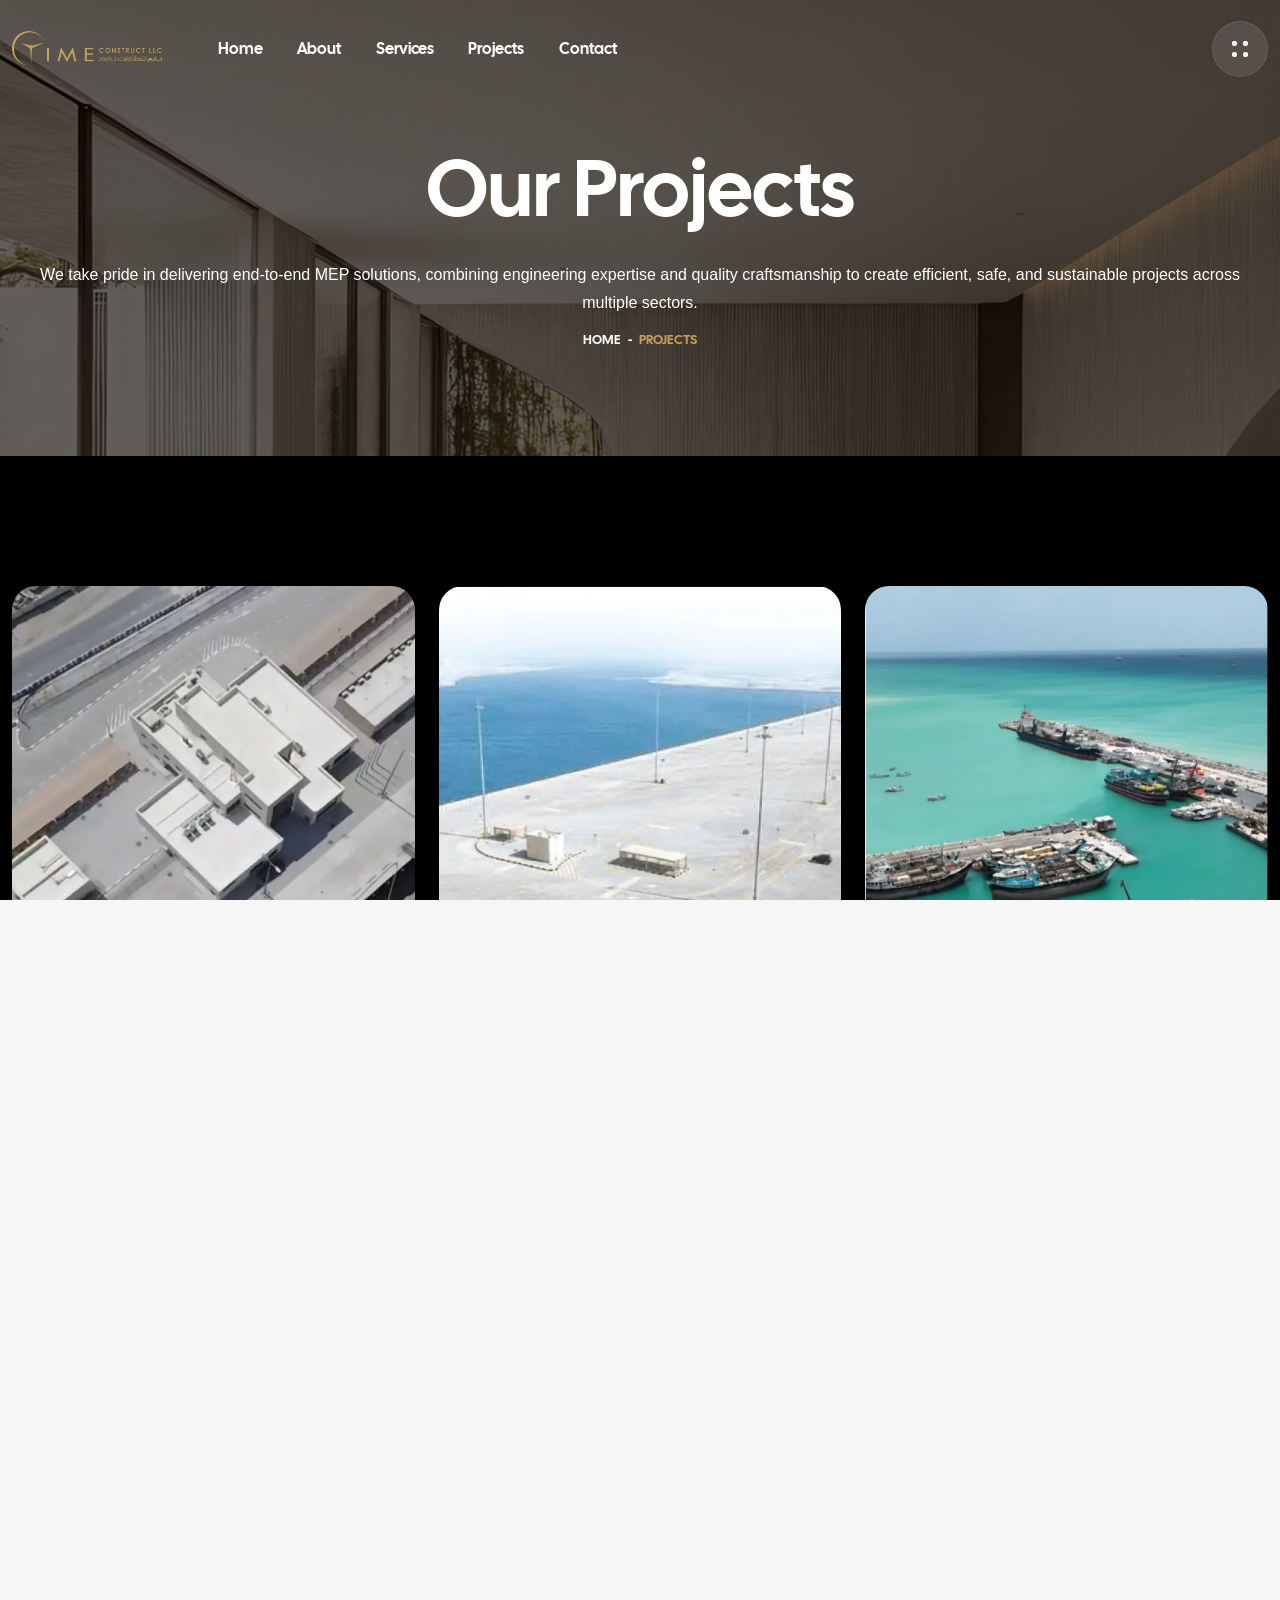
==== projects.html @ 2cff956b "new changes" ====
<!DOCTYPE html>
<html class="no-js" lang="en">
    
<!-- Mirrored from antra.ibthemespro.com/portfolio.html by HTTrack Website Copier/3.x [XR&CO'2014], Thu, 23 Apr 2026 16:59:31 GMT -->
<head>
        <meta charset="utf-8">
        <meta http-equiv="x-ua-compatible" content="ie=edge">
        <meta name="viewport" content="width=device-width, initial-scale=1">
        <meta name="description" content="">

        <!-- Site Title -->
        <title>Antra - Architecture & Interior Design HTML Template</title>

        <!-- Place favicon.ico in the root directory -->
        <link rel="shortcut icon" type="image/x-icon" href="assets/images/time.png">

        <!-- CSS here -->
        <link rel="stylesheet" href="assets/css/bootstrap.min.css">
        <link rel="stylesheet" href="assets/css/fontawesome.min.css">
        <link rel="stylesheet" href="assets/css/venobox.min.css">
        <link rel="stylesheet" href="assets/css/odometer.min.css">
        <link rel="stylesheet" href="assets/css/nice-select.css">
        <link rel="stylesheet" href="assets/css/carouselTicker.css">
        <link rel="stylesheet" href="assets/css/animation.css">
        <link rel="stylesheet" href="assets/css/swiper.min.css">
        <link rel="stylesheet" href="assets/css/main.css">
    </head>

    <body>

        <!-- preloader -->
        <!-- <div class="preloader overflow-hidden">
            <div class="site-name"><span>ANTRA</span></div>
            <div class="preloader-gutters">
                <div class="bar">
                    <div class="inner-bar"></div>
                </div>
                <div class="bar">
                    <div class="inner-bar"></div>
                </div>
                <div class="bar">
                    <div class="inner-bar"></div>
                </div>
                <div class="bar">
                    <div class="inner-bar"></div>
                </div>
                <div class="bar">
                    <div class="inner-bar"></div>
                </div>
                <div class="bar">
                    <div class="inner-bar"></div>
                </div>
                <div class="bar">
                    <div class="inner-bar"></div>
                </div>
                <div class="bar">
                    <div class="inner-bar"></div>
                </div>
            </div>
        </div> -->
        <!-- /.preloader -->

            <!-- header-area-start -->
         <header class="header sticky-active">
            <div class="primary-header">
                <div class="container">
                    <div class="primary-header-inner">
                        <div class="header-left-wrap">
                            <div class="header-logo d-lg-block">
                                <a href="index.html">
                                    <img src="assets/images/logo.png" alt="logo">
                                </a>
                            </div>
                            <div class="header-menu-wrap">
                                <div class="mobile-menu-items">
                                    <ul>
                                        <!-- <li class="menu-item-has-children">
                                            <a href="#">Home</a>
                                            <ul>
                                                <li class="active"><a href="index.html">Home One</a></li>
                                                <li><a href="index-3.html">Home Two</a></li>
                                                <li><a href="index-4.html">Home Three</a></li>
                                                <li><a href="index-5.html">Home Four</a></li>
                                                <li><a href="index-6.html">Home Five</a></li>
                                                <li><a href="index-7.html">Home Six</a></li>
                                                <li><a href="index-8.html">Home Seven</a></li>
                                                <li><a href="index-9.html">Home Eight</a></li>
                                                <li><a href="index-10.html">Home Nine</a></li>
                                            </ul>
                                        </li> -->
                                     
                                        <li><a href="index.html">Home</a></li>
                                        <li><a href="#about">About</a></li>
                                        <li><a href="#services">Services</a></li>
                                        <li><a href="projects.html">Projects</a></li>
                                        <li><a href="#contact">Contact</a></li>

                                    </ul>
                                </div>
                            </div>
                            <!-- /.header-menu-wrap -->
                        </div>
                        <div class="header-right-wrap">
                            <a href="tel:+97167797711" class="header-contact get-in-bg">
                                <span class="icon"><i class="fa-regular fa-phone"></i></span>
                                <span class="content">
                                    <span class="call-text">Call Us Phone</span>
                                    <span class="call-number">06 779 7711</span>
                                </span>
                            </a>
                          
                            <div class="sidebar-icon">
                                <button class="sidebar-trigger open">
                                    <svg width="16" height="16" viewBox="0 0 16 16" fill="none" xmlns="http://www.w3.org/2000/svg">
                                        <path d="M11 2C11 0.89543 11.8954 0 13 0H14C15.1046 0 16 0.895431 16 2V3C16 4.10457 15.1046 5 14 5H13C11.8954 5 11 4.10457 11 3V2Z" fill="white"/>
                                        <path d="M0 2C0 0.89543 0.895431 0 2 0H3C4.10457 0 5 0.895431 5 2V3C5 4.10457 4.10457 5 3 5H2C0.89543 5 0 4.10457 0 3V2Z" fill="white"/>
                                        <path d="M0 13C0 11.8954 0.895431 11 2 11H3C4.10457 11 5 11.8954 5 13V14C5 15.1046 4.10457 16 3 16H2C0.89543 16 0 15.1046 0 14V13Z" fill="white"/>
                                        <path d="M11 13C11 11.8954 11.8954 11 13 11H14C15.1046 11 16 11.8954 16 13V14C16 15.1046 15.1046 16 14 16H13C11.8954 16 11 15.1046 11 14V13Z" fill="white"/>
                                    </svg>
                                </button>
                            </div>
                            <!-- /.header-right -->
                        </div>
                    </div>
                    <!-- /.primary-header-inner -->
                </div>
            </div>
        </header>
        <!-- /.Main Header -->

       

         <div id="sidebar-area" class="sidebar-area">
            <button class="sidebar-trigger close">
                <svg
                    class="sidebar-close"
                    xmlns="http://www.w3.org/2000/svg"
                    xmlns:xlink="http://www.w3.org/1999/xlink"
                    x="0px"
                    y="0px"
                    width="16px"
                    height="12.7px"
                    viewBox="0 0 16 12.7"
                    style="enable-background: new 0 0 16 12.7"
                    xml:space="preserve">
                    <g>
                        <rect
                            x="0"
                            y="5.4"
                            transform="matrix(0.7071 -0.7071 0.7071 0.7071 -2.1569 7.5208)"
                            width="16"
                            height="2"
                        ></rect>
                        <rect
                            x="0"
                            y="5.4"
                            transform="matrix(0.7071 0.7071 -0.7071 0.7071 6.8431 -3.7929)"
                            width="16"
                            height="2"
                        ></rect>
                    </g>
                </svg>
            </button>
            <div class="side-menu-content">
                <div class="side-menu-logo">
                    <a class="dark-img" href="index.html"><img src="assets/images/logo.png" alt="logo"></a>
                    <a class="light-img" href="index.html"><img src="assets/images/logo.png" alt="logo"></a>
                </div>
                <div class="side-menu-wrap"></div>
                <div class="side-menu-about">
                    <h4 class="title">At Time Construct LLC, we turn ideas into lasting achievements. With expert engineering, innovative design, and precise execution, we transform your vision into functional, reliable, and high-quality results.</h4>
                </div>
                <div class="side-menu-gallary">
                    <div class="side-menu-gallary-item">
                        <a href="assets/img/project/sidebar-gallary-1.png" class="venobox" data-gall="gallary1"><img src="assets/img/project/sidebar-gallary-1.png" alt="img"></a>
                    </div>
                    <div class="side-menu-gallary-item">
                        <a href="assets/img/project/sidebar-gallary-2.png" class="venobox" data-gall="gallary1"><img src="assets/img/project/sidebar-gallary-2.png" alt="img"></a>
                    </div>
                    <div class="side-menu-gallary-item">
                        <a href="assets/img/project/sidebar-gallary-3.png" class="venobox" data-gall="gallary1"><img src="assets/img/project/sidebar-gallary-3.png" alt="img"></a>
                    </div>
                    <div class="side-menu-gallary-item">
                        <a href="assets/img/project/sidebar-gallary-4.png" class="venobox" data-gall="gallary1"><img src="assets/img/project/sidebar-gallary-4.png" alt="img"></a>
                    </div>
                    <div class="side-menu-gallary-item">
                        <a href="assets/img/project/sidebar-gallary-5.png" class="venobox" data-gall="gallary1"><img src="assets/img/project/sidebar-gallary-5.png" alt="img"></a>
                    </div>
                    <div class="side-menu-gallary-item">
                        <a href="assets/img/project/sidebar-gallary-6.png" class="venobox" data-gall="gallary1"><img src="assets/img/project/sidebar-gallary-6.png" alt="img"></a>
                    </div>
                </div>
                <div class="side-menu-contact">
                    <ul class="side-menu-list">
                        <li>
                            Suit 1107, Horizon Business Tower - D<br>
                            P.O.Box : 2674<br>
                            Rashidiya, Ajman, UAE

                            
                        </li>
                        <li>
                            <a href="tel:+97167797711">06 779 7711</a>
                        </li>
                        <li>
                            <a class="mail" href="mailto:info@time-uae.com">info@time-uae.com</a>
                        </li>
                    </ul>
                </div>
                <ul class="side-menu-social">
                    <li class="facebook"><a href="#"><i class="fab fa-linkedin-in"></i></a></li>
                    <li class="instagram"><a href="https://www.instagram.com/timeconstructllc?igsh=cmZhaXpiaWkzazRx"><i class="fab fa-instagram"></i></a></li>
                    <!-- <li class="twitter"><a href="#"><i class="fab fa-twitter"></i></a></li>
                    <li class="g-plus"><a href="#"><i class="fab fa-fab fa-google-plus"></i></a></li> -->
                </ul>
            </div>
        </div>
        <!--/.sidebar-area-->

         <div class="mobile-side-menu">
            <div class="side-menu-content">
                <div class="side-menu-head">
                    <a href="index.html"><img src="assets/img/logo/logo-2.png" alt="logo"></a>
                    <button class="mobile-side-menu-close"><i class="fa-regular fa-xmark"></i></button>
                </div>
                <div class="side-menu-wrap"></div>
                <div class="side-menu-contact">
                    <div class="side-menu-header">
                        <h3>Contact Us</h3>
                    </div>
                    <ul class="side-menu-list">
                        <li>
                            <i class="fas fa-map-marker-alt"></i>
                            <p>Suit 1107, Horizon Business Tower - D<br>
                            P.O.Box : 2674<br>
                            Rashidiya, Ajman, UAE

                            </p>
                        </li>
                        <li>
                            <i class="fas fa-phone"></i>
                            <a href="tel:+97167797711">06 779 7711</a>
                        </li>
                        <li>
                            <i class="fas fa-envelope-open-text"></i>
                            <a href="mailto:info@time-uae.com">info@time-uae.com</a>
                        </li>
                    </ul>
                </div>
                <ul class="side-menu-social">
                    <li class="facebook"><a href="#"><i class="fab fa-linkedin-in"></i></a></li>
                    <li class="instagram"><a href="https://www.instagram.com/timeconstructllc?igsh=cmZhaXpiaWkzazRx"><i class="fab fa-instagram"></i></a></li>
                    <!-- <li class="twitter"><a href="#"><i class="fab fa-twitter"></i></a></li>
                    <li class="g-plus"><a href="#"><i class="fab fa-fab fa-google-plus"></i></a></li> -->
                </ul>
            </div>
        </div>
        <!-- /.mobile-side-menu -->
        <div class="mobile-side-menu-overlay"></div>

    <div id="antra-smooth-wrapper">
        <div id="antra-smooth-content">

        <section class="page-header">
            <div class="bg-img" data-background="assets/img/bg-img/page-header-bg.png"></div>
            <div class="overlay"></div>
            <div class="container">
                <div class="page-header-content">
                    <h1 class="title">Our Projects</h1>
                    <p style="color: #fff;">We take pride in delivering end-to-end MEP solutions, combining engineering expertise
and quality craftsmanship to create efficient, safe, and sustainable projects across multiple sectors.</p>
                    <h4 class="sub-title"><a class='home' href='index.html'>Home </a><span class="icon">-</span><a class='inner-page' href='projects.html'> Projects</a></h4>
                </div>
            </div>
        </section>
        <!-- ./ page-header -->    
        
        <section class="project-section-inner pt-130 pb-130" style="background: #000;">
            <div class="container container-2">
                <div class="row gy-5">
                    <div class="col-lg-4 col-md-6">
                        <div class="project-item antra-hover-view">
                            <div class="project-img">
                                <a class="d-block p-relative z-1" href="#"><img src="assets/images/p100.webp" alt="project"></a>
                               
                            </div>
                            <div class="project-content">
                                <h3 class="title"><a href="#">G+2 Building and Quay Wall</a></h3>
                                <span>ocation: Dubai<br>
                                Client: For Dubai Customs/ DP World @ Hamriya Port<br>
                                Main Contractor: MAR Marine Building Contracting<br>
                                Status: Completed </span>
                            </div>
                        </div>
                    </div>
                    <div class="col-lg-4 col-md-6">
                        <div class="project-item antra-hover-view">
                            <div class="project-img">
                                <a class="d-block p-relative z-1" href="#"><img src="assets/images/p110.webp" alt="project"></a>
                               
                            </div>
                            <div class="project-content">
                                <h3 class="title"><a href="#">Hamriya Port Development</a></h3>
                                <span>Location: Dubai <br>
                                Client: DP World Dubai<br>
                                Main Contractor: Mar Marne Building Contracting</span>
                            </div>
                        </div>
                    </div>
                    <div class="col-lg-4 col-md-6">
                        <div class="project-item antra-hover-view">
                            <div class="project-img">
                                <a class="d-block p-relative z-1" href="#"><img src="assets/images/p120.webp" alt="project"></a>
                            </div>
                            <div class="project-content">
                                <h3 class="title"><a href="#">Multi Purpose Terminal Bossaso</a></h3>
                                <span>Location: Puntland State Of Somalia <br>
                                    Client: DP World Dubai<br>
                                    Main Contractor: Mar Marne Building Contracting<br>
                                    Status: Completed </span>
                            </div>
                        </div>
                    </div>
                    <div class="col-lg-4 col-md-6">
                        <div class="project-item antra-hover-view">
                            <div class="project-img">
                                <a class="d-block p-relative z-1" href="#"><img src="assets/images/p132.webp" alt="project"></a>
                               
                            </div>
                            <div class="project-content">
                                <h3 class="title"><a href="#">Refer Station & Storage Center</a></h3>
                                <span>ation: Angola<br>
                                Client: DP World Dubai<br>
                                Main Contractor: Mar Marne Building Contracting<br>
                                Status: Completed</span>
                            </div>
                        </div>
                    </div>
                    <div class="col-lg-4 col-md-6">
                        <div class="project-item antra-hover-view">
                            <div class="project-img">
                                <a class="d-block p-relative z-1" href="#"><img src="assets/images/p081.webp" alt="project"></a>
                            </div>
                            <div class="project-content">
                                <h3 class="title"><a href="#">Al Fattan Tower G+8P26 F+ 2 MF + R</a></h3>
                                <span>Location: Dubai<br>
                                Contractor: Gulf Asia Contracting<br>
                                HVAC & Plumping Work: Time Construct LLC</span>
                            </div>
                        </div>
                    </div>
                    <div class="col-lg-4 col-md-6">
                        <div class="project-item antra-hover-view">
                            <div class="project-img">
                                <a class="d-block p-relative z-1" href="#"><img src="assets/images/p011.webp" alt="project"></a>
                                
                            </div>
                            <div class="project-content">
                                <h3 class="title"><a href="#">VERNUS AMERICAN SCHOOL</a></h3>
                                <span> Location: Dubai <br>
                                Consultant: Golden Square<br>
                                Contractor: Brickswell Contracting<br>
                                Scope of Work : Complete Electromechanical Works</span>
                            </div>
                        </div>
                    </div>
                    <div class="col-lg-4 col-md-6">
                        <div class="project-item antra-hover-view">
                            <div class="project-img">
                                <a class="d-block p-relative z-1" href="#"><img src="assets/images/p021.webp" alt="project"></a>
                    
                            </div>
                            <div class="project-content">
                                <h3 class="title"><a href="#">ZAIN KHAN SHOPPING CENTER</a></h3>
                                <span>Location: Wadi Al Safa Dubai<br>
                                Client : Zain Khan<br>
                                Contractor: UR Building Contracting<br>
                                Scope of Work : Complete Electromechanical Works</span>
                            </div>
                        </div>
                    </div>
                    <div class="col-lg-4 col-md-6">
                        <div class="project-item antra-hover-view">
                            <div class="project-img">
                                <a class="d-block p-relative z-1" href="#"><img src="assets/images/p031.webp" alt="project"></a>
                              
                            </div>
                            <div class="project-content">
                                <h3 class="title"><a href="#">G+1 VILLA</a></h3>
                                <span>
                                Location: Nad Al Sheba Dubai<br>
                                Client : Ali Al Masyood<br>
                                Contractor: Brickswell Contracting<br>
                                Scope of Work : Complete Electromechanical Works</span>
                            </div>
                        </div>
                    </div>
                    <div class="col-lg-4 col-md-6">
                        <div class="project-item antra-hover-view">
                            <div class="project-img">
                                <a class="d-block p-relative z-1" href="#"><img src="assets/images/p041.webp" alt="project"></a>
                            </div>
                            <div class="project-content">
                                <h3 class="title"><a href="#">AB RESIDENCEr</a></h3>
                                <span>Location: Mushairif Ajman <br>
                                    Client : Ajman Bank<br>
                                    Contractor: United 7<br>
                                    Scope of Work : Electrical, Low current, HVAC works</span>
                            </div>
                        </div>
                    </div>
                     <div class="col-lg-4 col-md-6">
                        <div class="project-item antra-hover-view">
                            <div class="project-img">
                                <a class="d-block p-relative z-1" href="#"><img src="assets/images/p800.webp" alt="project"></a>
                            </div>
                            <div class="project-content">
                                <h3 class="title"><a href="#">G+2 DUBAI CUSTOMS CONTROL TOWER</a></h3>
                                <span>Location: Dubai <br>
                                    Client: DP World</span>
                            </div>
                        </div>
                    </div>
                    <div class="col-lg-4 col-md-6">
                        <div class="project-item antra-hover-view">
                            <div class="project-img">
                                <a class="d-block p-relative z-1" href="#"><img src="assets/images/p802.webp" alt="project"></a>
                            </div>
                            <div class="project-content">
                                <h3 class="title"><a href="#">G+1 PRIVATE VILLA</a></h3>
                                <span>Location: Nad Al Sheba<br>
                                    Client: Muntheer Ali</span>
                            </div>
                        </div>
                    </div>
                    <div class="col-lg-4 col-md-6">
                        <div class="project-item antra-hover-view">
                            <div class="project-img">
                                <a class="d-block p-relative z-1" href="#"><img src="assets/images/p803.webp" alt="project"></a>
                            </div>
                            <div class="project-content">
                                <h3 class="title"><a href="#">AL HIKMA SCHOOL</a></h3>
                                <span>Location: Talla 2 Ajman<br>
                                Consultant: Al Hikma Educational Trust<br>
                                Contractor: United 7<br>
                                Scope of Work : Complete Electromechanical Works</span>
                            </div>
                        </div>
                    </div>
                     <div class="col-lg-4 col-md-6">
                        <div class="project-item antra-hover-view">
                            <div class="project-img">
                                <a class="d-block p-relative z-1" href="#"><img src="assets/images/p804.webp" alt="project"></a>
                            </div>
                            <div class="project-content">
                                <h3 class="title"><a href="#">NESTO COMPLEX</a></h3>
                                <span>Location: Mowaihat Ajman<br>
                                    Client :HH Shaikh Ammar<br>
                                    Contractor: Shamlan Building Contracting<br>
                                    Scope of Work : Complete Electromechanical Works</span>
                            </div>
                        </div>
                    </div>
                     <div class="col-lg-4 col-md-6">
                        <div class="project-item antra-hover-view">
                            <div class="project-img">
                                <a class="d-block p-relative z-1" href="#"><img src="assets/images/p071.webp" alt="project"></a>
                            </div>
                            <div class="project-content">
                                <h3 class="title"><a href="#">VISION TOWER</a></h3>
                                <span>Location: Liwara Ajman<br>
                                Client : HH Shaikh Ammar<br>
                                Contractor: Gulf Asia Contracting<br>
                                Scope of Work : Complete Electromechanical Works</span>
                            </div>
                        </div>
                    </div>
                    <div class="col-lg-4 col-md-6">
                        <div class="project-item antra-hover-view">
                            <div class="project-img">
                                <a class="d-block p-relative z-1" href="#"><img src="assets/images/p156.webp" alt="project"></a>
                            </div>
                            <div class="project-content">
                                <h3 class="title"><a href="#">AL SAFA</a></h3>
                                <span>Location: Ajman<br>
                                Client : HH Shaikh Ammar<br>
                                Contractor: Splash Building Contracting<br>
                                Scope of Work : Complete Electromechanical Works</span>
                            </div>
                        </div>
                    </div>
                     <div class="col-lg-4 col-md-6">
                        <div class="project-item antra-hover-view">
                            <div class="project-img">
                                <a class="d-block p-relative z-1" href="#"><img src="assets/images/p150.webp" alt="project"></a>
                            </div>
                            <div class="project-content">
                                <h3 class="title"><a href="#">AJMAN MARINA</a></h3>
                                <span> Location: Ajman<br>
                                Client : Marza Ajman<br>
                                Contractor: United 7<br>
                                Scope of Work : Infrastructure Work for Drainage, Water Supply, Storm Water & Telephone</span>
                            </div>
                        </div>
                    </div>
                     <div class="col-lg-4 col-md-6">
                        <div class="project-item antra-hover-view">
                            <div class="project-img">
                                <a class="d-block p-relative z-1" href="#"><img src="assets/images/p152.webp" alt="project"></a>
                            </div>
                            <div class="project-content">
                                <h3 class="title"><a href="#">CHARITY HQ</a></h3>
                                <span> Location: Ajman<br>
                                    Client : HH Shaikh Humaid Foundation<br>
                                    Contractor: Al Zamalek<br>
                                    Scope of Work : Complete Electromechanical Works</span>
                            </div>
                        </div>
                    </div>
                     <div class="col-lg-4 col-md-6">
                        <div class="project-item antra-hover-view">
                            <div class="project-img">
                                <a class="d-block p-relative z-1" href="#"><img src="assets/images/p153.webp" alt="project"></a>
                            </div>
                            <div class="project-content">
                                <h3 class="title"><a href="#">AL JOWHRA</a></h3>
                                <span> Location: Ajman<br>
                                    Client : HH Shaikh Ammar<br>
                                    Contractor: Splash Building Contracting<br>
                                    Scope of Work : Complete Electromechanical Works</span>
                            </div>
                        </div>
                    </div>
                    <div class="col-lg-4 col-md-6">
                        <div class="project-item antra-hover-view">
                            <div class="project-img">
                                <a class="d-block p-relative z-1" href="#"><img src="assets/images/p154.webp" alt="project"></a>
                            </div>
                            <div class="project-content">
                                <h3 class="title"><a href="#">SAMA TOWER</a></h3>
                                <span> Location: Ajman<br>
                                    Client : HH Shaikha Asma<br>
                                    Contractor: Al Zamalek<br>
                                    Scope of Work : MEP MaintananceWork</span>
                            </div>
                        </div>
                    </div>
                    <div class="col-lg-4 col-md-6">
                        <div class="project-item antra-hover-view">
                            <div class="project-img">
                                <a class="d-block p-relative z-1" href="#"><img src="assets/images/p155.webp" alt="project"></a>
                            </div>
                            <div class="project-content">
                                <h3 class="title"><a href="#">ASYAD TOWER</a></h3>
                                <span>Location: Ajman<br>
                                        Client : HH Shaikh Ammar<br>
                                        Contractor: Al Zamalek<br>
                                        Scope of Work : MEP Maintanance Work</span>
                            </div>
                        </div>
                    </div>
                    <div class="col-lg-4 col-md-6">
                        <div class="project-item antra-hover-view">
                            <div class="project-img">
                                <a class="d-block p-relative z-1" href="#"><img src="assets/images/p157.webp" alt="project"></a>
                            </div>
                            <div class="project-content">
                                <h3 class="title"><a href="#">G+10 Yasmeen Building</a></h3>
                                <span>cation: Helio,Ajman<br>
                                    Main Contractor: Gulf Asia Contracting<br>
                                    Client: Ghaleb Jaber</span>
                            </div>
                        </div>
                    </div>
                </div>
            </div>
        </section>
        <!-- ./ project-section -->

        <footer class="footer-section overflow-hidden">
            <div class="footer-bg" data-background="assets/img/bg-img/footer-bg.png"></div>
            <div class="footer-shade"></div>
            <div class="container container-2">
                <div class="row footer-wrap">
                    <div class="col-lg-3 col-md-6">
                        <div class="footer-widget">
                            <div class="widget-header">
                                <div class="footer-logo">
                                    <a href="index.html"><img src="assets/images/logo.png" alt="logo"></a>
                                </div>
                            </div>
                            <p class="mb-10">Suit 1107, Horizon Business Tower - D <br>
                                P.O.Box : 2674<br>
                                Rashidiya, Ajman, UAE</p>
                        </div>
                    </div>
                    <div class="col-lg-3 col-md-6">
                        <div class="footer-widget footer-col-2">
                            <ul class="footer-list">
                                <li><a href="index.html#about">About Us</a></li>
                                <li><a href="index.html#services">Services</a></li>
                                <li><a href="index.html#contact">Contact Us</a></li>
                            </ul>
                        </div>
                    </div>
                    <div class="col-lg-3 col-md-6">
                        <div class="footer-widget footer-col-2 pl-0">
                            <ul class="footer-list">
                                <li><a href="portfolio-details.html">Our Projects</a></li>
                                
                            </ul>
                        </div>
                    </div>
                    <div class="col-lg-3 col-md-6">
                        <div class="footer-widget">
                            <div class="footer-address">
                                <a class="number" href="tel:+97167797711">06 779 7711</a><br>
                                <a class="number" href="tel:+971567107711">056 710 7711</a>

                                <a class="mail" href="mailto:info@time-uae.com">info@time-uae.com</a>
                                <ul class="social-list">
                                    <li><a href="#">Linkedin</a></li>
                                    <li><a href="https://www.instagram.com/timeconstructllc?igsh=cmZhaXpiaWkzazRx">Instagram</a></li>
                                    <!-- <li><a href="#">YouTube</a></li>
                                    <li><a href="#">Twitter</a></li> -->
                                </ul>
                            </div>
                        </div>
                    </div>
                </div>
            </div>
            <div class="copyright-area">
                <div class="container">
                    <div class="copyright-content">
                        <p>©Time Construct LLC. All rights reserved.</p>
                    </div>
                </div>
            </div>
            <div class="footer-text"><span>Time</span></div>
        </footer>
        <!-- ./ footer-section -->

        </div>
    </div>

        <div id="scroll-percentage"><span id="scroll-percentage-value"></span></div>
        <!--scrollup-->

        <!-- JS here -->
        <script src="assets/js/vendor/jquary-3.7.1.min.js"></script>
        <script src="assets/js/vendor/bootstrap-bundle.js"></script>
        <script src="assets/js/vendor/imagesloaded-pkgd.js"></script>
        <script src="assets/js/vendor/waypoints.min.js"></script>
        <script src="assets/js/vendor/venobox.min.js"></script>
        <script src="assets/js/vendor/odometer.min.js"></script>
        <script src="assets/js/vendor/meanmenu.js"></script>
        <script src="assets/js/vendor/jquery.isotope.js"></script>
        <script src="assets/js/vendor/swiper.min.js"></script>
        <script src="assets/js/vendor/split-type.min.js"></script>
        <script src="assets/js/vendor/gsap.min.js"></script>
        <script src="assets/js/vendor/scroll-trigger.min.js"></script>
        <script src="assets/js/vendor/scroll-smoother.js"></script>
        <script src="assets/js/vendor/jquery.carouselTicker.js"></script>
        <script src="assets/js/vendor/nice-select.js"></script>
        <script src="assets/js/vendor/three.min.js"></script>
        <script src="assets/js/vendor/panolens.min.js"></script>
        <script src="assets/js/vendor/jquery.event.move.min.js"></script>
        <script src="assets/js/vendor/jquery.twentytwenty.min.js"></script>
        <script src="assets/js/slider.js"></script>
        <script src="assets/js/contact.js"></script>
        <script src="assets/js/main.js"></script>
    </body>

<!-- Mirrored from antra.ibthemespro.com/portfolio.html by HTTrack Website Copier/3.x [XR&CO'2014], Thu, 23 Apr 2026 16:59:31 GMT -->
</html>
---- assets/css/main.css ----
﻿@import"https://fonts.googleapis.com/css2?family=Cal+Sans&amp;family=Golos+Text:wght@400..900&amp;display=swap";
:root {
  --tl-ff-body: 'Golos Text', sans-serif;
  --tl-ff-heading: 'Cal Sans', serif;
  --tl-ff-p: 'Golos Text', sans-serif;
  --tl-fw-normal: normal;
  --tl-fw-thin: 100;
  --tl-fw-elight: 200;
  --tl-fw-light: 300;
  --tl-fw-regular: 400;
  --tl-fw-medium: 500;
  --tl-fw-sbold: 600;
  --tl-fw-bold: 700;
  --tl-fw-ebold: 800;
  --tl-fw-black: 900;
  --tl-fs-body: 16px;
  --tl-fs-p: 16px;
  --tl-fs-p-bold: 20px;
  --tl-fs-h1: 80px;
  --tl-fs-h2: 60px;
  --tl-fs-h3: 50px;
  --tl-fs-h4: 40px;
  --tl-fs-h5: 30px;
  --tl-fs-h6: 20px;
  --tl-color-common-white: #ffffff;
  --tl-color-common-black: #000000;
  --tl-color-heading-primary: #191919;
  --tl-color-text-body: #4D4D52;
  --tl-color-theme-primary: #CAA05C;
  --tl-color-bg-1: #1C1C1D;
  --tl-color-grey-1: #59585D;
  --tl-color-grey-2: #9F9FA4;
  --tl-color-border-1: #E3E3E8
}

* {
  margin: 0;
  padding: 0;
  box-sizing: border-box
}

html {
  overflow-x: hidden;
  max-width: 100%
}

body {
  background-color: #f6f6f6;
  font-family: var(--tl-ff-body);
  font-size: 16px;
  line-height: 1.625;
  font-weight: 400;
  color: var(--tl-color-text-body);
  position: relative;
  z-index: 1;
  overflow-x: hidden;
  max-width: 100%
}

img {
  max-width: 100%
}

a {
  text-decoration: none
}

a,
a:hover {
  -webkit-transition: all .3s ease-in-out;
  -moz-transition: all .3s ease-in-out;
  -ms-transition: all .3s ease-in-out;
  -o-transition: all .3s ease-in-out;
  transition: all .3s ease-in-out
}

h1,
h2,
h3,
h4,
h5,
h6 {
  font-family: var(--tl-ff-heading);
  color: var(--tl-color-heading-primary);
  margin-top: 0px;
  font-weight: 600;
  line-height: 1.2;
  -webkit-transition: all .3s ease-in-out 0s;
  -moz-transition: all .3s ease-in-out 0s;
  -ms-transition: all .3s ease-in-out 0s;
  -o-transition: all .3s ease-in-out 0s;
  transition: all .3s ease-in-out 0s
}

h1 {
  font-size: var(--tl-fs-h1)
}

h2 {
  font-size: var(--tl-fs-h2)
}

h3 {
  font-size: var(--tl-fs-h3)
}

h4 {
  font-size: var(--tl-fs-h4)
}

h5 {
  font-size: var(--tl-fs-h5)
}

h6 {
  font-size: var(--tl-fs-h6)
}

ul {
  margin: 0px;
  padding: 0px
}

p {
  font-family: var(--tl-ff-p);
  font-size: 16px;
  font-weight: 400;
  color: var(--tl-color-text-body);
  margin-bottom: 15px;
  line-height: 28px
}

a:focus,
.button:focus {
  text-decoration: none;
  outline: none
}

a:focus,
a:hover {
  color: inherit;
  text-decoration: none
}

a:hover {
  color: var(--tl-color-theme-primary)
}

a,
button {
  color: inherit;
  outline: none;
  border: none;
  background: rgba(0, 0, 0, 0)
}

button:hover {
  cursor: pointer
}

button:focus {
  outline: 0;
  border: 0
}

.uppercase {
  text-transform: uppercase
}

.capitalize {
  text-transform: capitalize
}

input {
  outline: none
}

input[type=color] {
  appearance: none;
  -moz-appearance: none;
  -webkit-appearance: none;
  background: none;
  border: 0;
  cursor: pointer;
  height: 100%;
  width: 100%;
  padding: 0;
  border-radius: 50%
}

ul {
  display: block;
  padding: 0;
  margin: 0
}

*::-moz-selection {
  color: var(--tl-color-common-white);
  text-shadow: none
}

::-moz-selection {
  color: var(--tl-color-common-white);
  text-shadow: none
}

::selection {
  color: var(--tl-color-common-white);
  text-shadow: none
}

*::-moz-placeholder {
  color: var(--tl-color-common-black);
  font-size: var(--tl-fs-body);
  opacity: 1
}

*::placeholder {
  color: var(--tl-color-common-black);
  font-size: var(--tl-fs-body);
  opacity: 1
}

.container {
  max-width: 1795px
}

.container-2 {
  max-width: 1425px
}

.w-img img {
  width: 100%
}

.m-img img {
  max-width: 100%
}

.fix {
  overflow: hidden
}

.clear {
  clear: both
}

.f-left {
  float: left
}

.f-right {
  float: right
}

.z-index-1 {
  z-index: 1
}

.z-index-11 {
  z-index: 11
}

.overflow-y-visible {
  overflow-x: hidden;
  overflow-y: visible
}

.p-relative {
  position: relative
}

.p-absolute {
  position: absolute
}

.include-bg {
  background-position: center;
  background-size: cover;
  background-repeat: no-repeat
}

.b-radius {
  border-radius: 6px
}

.overflow-x {
  overflow-x: clip
}

.bg-grey {
  background-color: #eee
}

.tl-bg-color {
  background-color: #f6f6f6
}

.bg-dark-1 {
  background-color: var(--tl-color-bg-1)
}

.bg-dark-2 {
  background-color: var(--tl-color-bg-2)
}

.bd-bottom {
  border-bottom: 1px solid var(--tl-color-border-1)
}

.bg-color-top {
  background-color: #171719;
  width: 100%;
  height: 400px;
  position: absolute;
  left: 0;
  top: 0;
  z-index: -2
}

.bg-color-bottom {
  background-color: #171719;
  width: 100%;
  height: 400px;
  position: absolute;
  left: 0;
  bottom: 0;
  z-index: -2
}

.overflow-h {
  overflow: hidden
}

.section-heading-wrap {
  max-width: 1192px;
  width: 100%;
  margin: 0 auto;
  position: relative;
  margin-bottom: 60px;
  padding-top: 65px
}

@media only screen and (max-width: 992px) {
  .section-heading-wrap {
    margin-top: 0;
    padding-top: 0
  }
}

.section-heading-wrap .shape {
  position: absolute;
  top: 0px;
  left: 0
}

@media(max-width: 1199px) {
  .section-heading-wrap .shape {
    width: 43%
  }
}

@media only screen and (max-width: 992px) {
  .section-heading-wrap .shape {
    display: none
  }
}

.section-heading {
  margin-bottom: 60px;
  position: relative;
  z-index: 1;
  display: flex;
  align-items: center;
  align-items: baseline;
  flex-direction: column
}

@media only screen and (max-width: 992px) {
  .section-heading {
    margin-bottom: 40px
  }
}

.section-heading .sub-heading {
  font-family: var(--tl-ff-heading);
  color: var(--tl-color-heading-primary);
  font-size: 12px;
  font-weight: 400;
  padding: 7px 19px 7px 28px;
  display: inline-block;
  margin-bottom: 20px;
  text-transform: uppercase;
  position: relative;
  overflow: hidden;
  border: 1px solid rgba(114, 114, 114, .18);
  border-radius: 100px;
  letter-spacing: 1px
}

@media only screen and (max-width: 992px) {
  .section-heading .sub-heading {
    font-size: 12px
  }
}

@media only screen and (max-width: 767px) {
  .section-heading .sub-heading {
    font-size: 12px
  }
}

.section-heading .sub-heading:before {
  background-color: var(--tl-color-theme-primary);
  content: "";
  height: 5px;
  width: 5px;
  position: absolute;
  top: 50%;
  left: 15px;
  transform: translateY(-50%);
  border-radius: 50%
}

.section-heading .section-title {
  /* font-size: 80px; */
  line-height: 1.1;
  font-weight: 400;
  display: inline-block;
  margin-bottom: 0;
  text-transform: capitalize;
  position: relative;
  overflow: hidden
}

.section-heading .section-title span {
  color: var(--tl-color-theme-primary)
}

@media(max-width: 1199px) {
  .section-heading .section-title span br {
    display: none
  }
}

@media(max-width: 1199px) {
  .section-heading .section-title {
    font-size: 60px
  }
}

@media only screen and (max-width: 992px) {
  .section-heading .section-title {
    font-size: 42px;
    max-width: 100%
  }
  .section-heading .section-title br {
    display: none
  }
}

@media only screen and (max-width: 767px) {
  .section-heading .section-title {
    font-size: 36px
  }
  .section-heading .section-title br {
    display: none
  }
}

.section-heading .section-title.title-2 {
  /* font-size: 60px; */
  color:#fff;
}

@media(max-width: 1199px) {
  .section-heading .section-title.title-2 {
    font-size: 50px
  }
}

@media only screen and (max-width: 992px) {
  .section-heading .section-title.title-2 {
    font-size: 42px;
    max-width: 100%
  }
  .section-heading .section-title.title-2 br {
    display: none
  }
}

@media only screen and (max-width: 767px) {
  .section-heading .section-title.title-2 {
    font-size: 36px
  }
  .section-heading .section-title.title-2 br {
    display: none
  }
}

@media(max-width: 1399px) {
  .section-heading .section-title.title-2 span br {
    display: none
  }
}

.section-heading p {
  margin-top: 20px;
  color: #fff;
}

@media(max-width: 1199px) {
  .section-heading p br {
    display: none
  }
}

.section-heading.white-content .sub-heading {
  color: var(--tl-color-common-white);
  border: 1px solid rgba(255, 255, 255, .24)
}

.section-heading.white-content p,
.section-heading.white-content .section-title {
  color: var(--tl-color-common-white)
}

.section-heading.heading-2 {
  margin-bottom: 30px
}

.section-heading.heading-2 .section-title {
  margin-bottom: 25px
}

@media(max-width: 1199px) {
  .section-heading.heading-2 .section-title {
    margin: 0;
    margin-bottom: 25px
  }
}

.section-heading.section-heading-2 {
  padding-left: 20px
}

@media only screen and (max-width: 992px) {
  .section-heading.section-heading-2 {
    padding-left: 0
  }
}

@media(max-width: 1399px) {
  .section-heading.section-heading-2 .section-title br {
    display: none
  }
}

.heading-space {
  display: flex;
  align-items: center;
  justify-content: space-between;
  flex-wrap: wrap;
  row-gap: 25px;
  margin-bottom: 60px
}

@media only screen and (max-width: 992px) {
  .heading-space {
    margin-bottom: 40px
  }
}

.t-up {
  text-transform: uppercase
}

.white-content h1,
.white-content h2,
.white-content h3,
.white-content h4,
.white-content h5,
.white-content h6,
.white-content p,
.white-content li,
.white-content span {
  color: var(--tl-color-common-white)
}

.img-reveal {
  position: relative;
  overflow: hidden;
  visibility: hidden;
  z-index: 1
}

.img-reveal .img-overlay {
  background-color: var(--tl-color-common-white);
  height: 100%;
  width: 100%;
  position: absolute;
  top: 0;
  left: 0;
  z-index: 2
}

.img-reveal img {
  object-fit: cover;
  height: 100%;
  width: 100%
}

.anim-text {
  overflow: hidden
}

.running-text {
  background-color: rgba(0, 0, 0, 0);
  background-repeat: repeat;
  background-size: 20px;
  padding: 14px 0;
  overflow: hidden
}

.running-text ul {
  list-style: none;
  margin: 0;
  padding: 0;
  display: flex;
  gap: 95px
}

.running-text ul li {
  font-family: var(--tl-ff-heading);
  display: inline-block;
  white-space: nowrap;
  font-size: 240px;
  color: var(--tl-color-common-white);
  text-transform: uppercase;
  font-weight: 500;
  position: relative;
  line-height: 1
}

@media only screen and (max-width: 992px) {
  .running-text ul li {
    font-size: 140px
  }
}

@media only screen and (max-width: 767px) {
  .running-text ul li {
    font-size: 48px
  }
}

@media only screen and (max-width: 767px) {
  .running-text ul {
    gap: 24px
  }
}

.preloader span {
  font-family: var(--tl-ff-heading);
  font-size: 80px;
  font-weight: 800;
  color: #fff;
  text-transform: uppercase;
  overflow-x: hidden
}

.site-name {
  background-color: #111
}

.preloader-gutters {
  background-color: rgba(0, 0, 0, 0);
  position: absolute;
  top: 0;
  left: 0;
  width: 100%;
  height: 100%;
  z-index: 2;
  display: flex
}

.preloader-overlay {
  background-color: #111;
  position: absolute;
  top: 0;
  left: 0;
  width: 100%;
  height: 100%;
  z-index: 3;
  transform: translateX(-100%);
  opacity: .2
}

.preloader {
  width: 100%;
  height: 100vh;
  position: relative;
  --preloader-clip: 0;
  clip-path: inset(0 0 0 var(--preloader-clip));
  position: fixed;
  left: 0;
  top: 0;
  z-index: 999
}

.site-name {
  width: 100%;
  height: 100%;
  text-align: center;
  align-content: center;
  position: absolute;
  top: 0;
  z-index: 1;
  left: 0
}

@media only screen and (max-width: 767px) {
  .site-name span {
    font-size: 40px
  }
}

.preloader-gutters .bar {
  width: 12.5%;
  height: 100%;
  background: rgba(0, 0, 0, 0);
  position: relative
}

.preloader-gutters .inner-bar {
  position: absolute;
  top: 0;
  left: 0;
  width: 0%;
  height: 100%;
  background-color: var(--tl-color-common-white)
}

@keyframes loading {
  0% {
    width: 0
  }
  100% {
    width: 100%
  }
}

@media(min-width: 992px) {
  .mt-cursor {
    --tl-cursor-size: 10px;
    --tl-cx: 0px;
    --tl-cy: 0px;
    --tl-cursor-bg: var(--tl-color-theme-primary);
    --tl-cursor-scale: 1;
    display: block;
    width: var(--tl-cursor-size);
    height: var(--tl-cursor-size);
    border-radius: 50%;
    position: fixed;
    user-select: none;
    pointer-events: none;
    visibility: hidden;
    z-index: 10000;
    transform: translate3d(var(--tl-cx), var(--tl-cy), 0) translate(-50%, -50%) scale(var(--tl-cursor-scale, 1));
    transform-origin: center center;
    will-change: transform, opacity;
    mix-blend-mode: normal;
    -webkit-transition: opacity .3s cubic-bezier(0.165, 0.84, 0.44, 1), transform .2s ease-out;
    transition: opacity .3s cubic-bezier(0.165, 0.84, 0.44, 1), transform .2s ease-out
  }
  .mt-cursor:before {
    background: var(--tl-cursor-bg, var(--tl-color-theme-primary));
    opacity: 1;
    content: "";
    width: 100%;
    height: 100%;
    border-radius: 50%;
    position: absolute;
    left: 0;
    top: 0;
    transition: all .3s ease
  }
  .mt-cursor.cursor-blend {
    mix-blend-mode: difference;
    --tl-cursor-bg: #fff
  }
  .mt-cursor.cursor-dark {
    background-color: var(--tl-color-common-white);
    mix-blend-mode: exclusion
  }
  .mt-cursor.cursor-lg {
    --tl-cursor-scale: 7
  }
  .mt-cursor-view {
    --tl-view-cursor-size: 80px;
    --tl-vx: 0px;
    --tl-vy: 0px;
    --tl-view-scale: 0.7;
    background: rgba(0, 0, 0, .46);
    opacity: .99;
    border: 1px solid rgba(255, 255, 255, .07);
    backdrop-filter: blur(29px);
    border-radius: 100px;
    display: block;
    width: var(--tl-view-cursor-size);
    height: var(--tl-view-cursor-size);
    border-radius: 50%;
    position: fixed;
    user-select: none;
    pointer-events: none;
    visibility: visible;
    z-index: 10000;
    transform: translate3d(var(--tl-vx), var(--tl-vy), 0) translate(-40px, -40px) scale(var(--tl-view-scale, 0));
    transform-origin: center center;
    will-change: transform, opacity;
    -webkit-transition: opacity .3s cubic-bezier(0.165, 0.84, 0.44, 1), transform .3s cubic-bezier(0.165, 0.84, 0.44, 1);
    transition: opacity .3s cubic-bezier(0.165, 0.84, 0.44, 1), transform .3s cubic-bezier(0.165, 0.84, 0.44, 1);
    opacity: 0
  }
  .mt-cursor-view:after {
    content: "View";
    position: absolute;
    top: 50%;
    left: 50%;
    transform: translate(-50%, -50%);
    color: #fff;
    font-weight: bold;
    font-size: 12px;
    opacity: 0;
    transition: opacity .2s ease
  }
  .mt-cursor-view.active {
    --tl-view-scale: 1;
    opacity: 1
  }
  .mt-cursor-view.active:after {
    opacity: 1
  }
}

.sticky-widget {
  position: -webkit-sticky;
  position: sticky;
  top: 170px
}

@media only screen and (max-width: 767px) {
  br {
    display: none
  }
}

.mt-5 {
  margin-top: 5px
}

.mt-10 {
  margin-top: 10px
}

.mt-15 {
  margin-top: 15px
}

.mt-20 {
  margin-top: 20px
}

.mt-25 {
  margin-top: 25px
}

.mt-30 {
  margin-top: 30px
}

.mt-35 {
  margin-top: 35px
}

.mt-40 {
  margin-top: 40px
}

.mt-45 {
  margin-top: 45px
}

.mt-50 {
  margin-top: 50px
}

.mt-55 {
  margin-top: 55px
}

.mt-60 {
  margin-top: 60px
}

.mt-65 {
  margin-top: 65px
}

.mt-70 {
  margin-top: 70px
}

.mt-75 {
  margin-top: 75px
}

.mt-80 {
  margin-top: 80px
}

.mt-85 {
  margin-top: 85px
}

.mt-90 {
  margin-top: 90px
}

.mt-95 {
  margin-top: 95px
}

.mt-100 {
  margin-top: 100px
}

.mt-105 {
  margin-top: 105px
}

.mt-110 {
  margin-top: 110px
}

.mt-115 {
  margin-top: 115px
}

.mt-120 {
  margin-top: 120px
}

.mt-125 {
  margin-top: 125px
}

.mt-130 {
  margin-top: 130px
}

.mt-135 {
  margin-top: 135px
}

.mt-140 {
  margin-top: 140px
}

.mt-145 {
  margin-top: 145px
}

.mt-150 {
  margin-top: 150px
}

.mt-155 {
  margin-top: 155px
}

.mt-160 {
  margin-top: 160px
}

.mt-165 {
  margin-top: 165px
}

.mt-170 {
  margin-top: 170px
}

.mt-175 {
  margin-top: 175px
}

.mt-180 {
  margin-top: 180px
}

.mt-185 {
  margin-top: 185px
}

.mt-190 {
  margin-top: 190px
}

.mt-195 {
  margin-top: 195px
}

.mt-200 {
  margin-top: 200px
}

.mb-5 {
  margin-bottom: 5px
}

.mb-10 {
  margin-bottom: 10px
}

.mb-15 {
  margin-bottom: 15px
}

.mb-20 {
  margin-bottom: 20px
}

.mb-25 {
  margin-bottom: 25px
}

.mb-30 {
  margin-bottom: 30px
}

.mb-35 {
  margin-bottom: 35px
}

.mb-40 {
  margin-bottom: 40px
}

.mb-45 {
  margin-bottom: 45px
}

.mb-50 {
  margin-bottom: 50px
}

.mb-55 {
  margin-bottom: 55px
}

.mb-60 {
  margin-bottom: 60px
}

.mb-65 {
  margin-bottom: 65px
}

.mb-70 {
  margin-bottom: 70px
}

.mb-75 {
  margin-bottom: 75px
}

.mb-80 {
  margin-bottom: 80px
}

.mb-85 {
  margin-bottom: 85px
}

.mb-90 {
  margin-bottom: 90px
}

.mb-95 {
  margin-bottom: 95px
}

.mb-100 {
  margin-bottom: 100px
}

.mb-105 {
  margin-bottom: 105px
}

.mb-110 {
  margin-bottom: 110px
}

.mb-115 {
  margin-bottom: 115px
}

.mb-120 {
  margin-bottom: 120px
}

.mb-125 {
  margin-bottom: 125px
}

.mb-130 {
  margin-bottom: 130px
}

.mb-135 {
  margin-bottom: 135px
}

.mb-140 {
  margin-bottom: 140px
}

.mb-145 {
  margin-bottom: 145px
}

.mb-150 {
  margin-bottom: 150px
}

.mb-155 {
  margin-bottom: 155px
}

.mb-160 {
  margin-bottom: 160px
}

.mb-165 {
  margin-bottom: 165px
}

.mb-170 {
  margin-bottom: 170px
}

.mb-175 {
  margin-bottom: 175px
}

.mb-180 {
  margin-bottom: 180px
}

.mb-185 {
  margin-bottom: 185px
}

.mb-190 {
  margin-bottom: 190px
}

.mb-195 {
  margin-bottom: 195px
}

.mb-200 {
  margin-bottom: 200px
}

.ml-5 {
  margin-left: 5px
}

.ml-10 {
  margin-left: 10px
}

.ml-15 {
  margin-left: 15px
}

.ml-20 {
  margin-left: 20px
}

.ml-25 {
  margin-left: 25px
}

.ml-30 {
  margin-left: 30px
}

.ml-35 {
  margin-left: 35px
}

.ml-40 {
  margin-left: 40px
}

.ml-45 {
  margin-left: 45px
}

.ml-50 {
  margin-left: 50px
}

.ml-55 {
  margin-left: 55px
}

.ml-60 {
  margin-left: 60px
}

.ml-65 {
  margin-left: 65px
}

.ml-70 {
  margin-left: 70px
}

.ml-75 {
  margin-left: 75px
}

.ml-80 {
  margin-left: 80px
}

.ml-85 {
  margin-left: 85px
}

.ml-90 {
  margin-left: 90px
}

.ml-95 {
  margin-left: 95px
}

.ml-100 {
  margin-left: 100px
}

.ml-105 {
  margin-left: 105px
}

.ml-110 {
  margin-left: 110px
}

.ml-115 {
  margin-left: 115px
}

.ml-120 {
  margin-left: 120px
}

.ml-125 {
  margin-left: 125px
}

.ml-130 {
  margin-left: 130px
}

.ml-135 {
  margin-left: 135px
}

.ml-140 {
  margin-left: 140px
}

.ml-145 {
  margin-left: 145px
}

.ml-150 {
  margin-left: 150px
}

.ml-155 {
  margin-left: 155px
}

.ml-160 {
  margin-left: 160px
}

.ml-165 {
  margin-left: 165px
}

.ml-170 {
  margin-left: 170px
}

.ml-175 {
  margin-left: 175px
}

.ml-180 {
  margin-left: 180px
}

.ml-185 {
  margin-left: 185px
}

.ml-190 {
  margin-left: 190px
}

.ml-195 {
  margin-left: 195px
}

.ml-200 {
  margin-left: 200px
}

.mr-5 {
  margin-right: 5px
}

.mr-10 {
  margin-right: 10px
}

.mr-15 {
  margin-right: 15px
}

.mr-20 {
  margin-right: 20px
}

.mr-25 {
  margin-right: 25px
}

.mr-30 {
  margin-right: 30px
}

.mr-35 {
  margin-right: 35px
}

.mr-40 {
  margin-right: 40px
}

.mr-45 {
  margin-right: 45px
}

.mr-50 {
  margin-right: 50px
}

.mr-55 {
  margin-right: 55px
}

.mr-60 {
  margin-right: 60px
}

.mr-65 {
  margin-right: 65px
}

.mr-70 {
  margin-right: 70px
}

.mr-75 {
  margin-right: 75px
}

.mr-80 {
  margin-right: 80px
}

.mr-85 {
  margin-right: 85px
}

.mr-90 {
  margin-right: 90px
}

.mr-95 {
  margin-right: 95px
}

.mr-100 {
  margin-right: 100px
}

.mr-105 {
  margin-right: 105px
}

.mr-110 {
  margin-right: 110px
}

.mr-115 {
  margin-right: 115px
}

.mr-120 {
  margin-right: 120px
}

.mr-125 {
  margin-right: 125px
}

.mr-130 {
  margin-right: 130px
}

.mr-135 {
  margin-right: 135px
}

.mr-140 {
  margin-right: 140px
}

.mr-145 {
  margin-right: 145px
}

.mr-150 {
  margin-right: 150px
}

.mr-155 {
  margin-right: 155px
}

.mr-160 {
  margin-right: 160px
}

.mr-165 {
  margin-right: 165px
}

.mr-170 {
  margin-right: 170px
}

.mr-175 {
  margin-right: 175px
}

.mr-180 {
  margin-right: 180px
}

.mr-185 {
  margin-right: 185px
}

.mr-190 {
  margin-right: 190px
}

.mr-195 {
  margin-right: 195px
}

.mr-200 {
  margin-right: 200px
}

.pt-5 {
  padding-top: 5px
}

.pt-10 {
  padding-top: 10px
}

.pt-15 {
  padding-top: 15px
}

.pt-20 {
  padding-top: 20px
}

.pt-25 {
  padding-top: 25px
}

.pt-30 {
  padding-top: 30px
}

.pt-35 {
  padding-top: 35px
}

.pt-40 {
  padding-top: 40px
}

.pt-45 {
  padding-top: 45px
}

.pt-50 {
  padding-top: 50px
}

.pt-55 {
  padding-top: 55px
}

.pt-60 {
  padding-top: 60px
}

.pt-65 {
  padding-top: 65px
}

.pt-70 {
  padding-top: 70px
}

.pt-75 {
  padding-top: 75px
}

.pt-80 {
  padding-top: 80px
}

.pt-85 {
  padding-top: 85px
}

.pt-90 {
  padding-top: 90px
}

.pt-95 {
  padding-top: 95px
}

.pt-100 {
  padding-top: 100px
}

.pt-105 {
  padding-top: 105px
}

.pt-110 {
  padding-top: 110px
}

.pt-115 {
  padding-top: 115px
}

.pt-120 {
  padding-top: 120px
}

.pt-125 {
  padding-top: 125px
}

.pt-130 {
  padding-top: 130px
}

.pt-135 {
  padding-top: 135px
}

.pt-140 {
  padding-top: 140px
}

.pt-145 {
  padding-top: 145px
}

.pt-150 {
  padding-top: 150px
}

.pt-155 {
  padding-top: 155px
}

.pt-160 {
  padding-top: 160px
}

.pt-165 {
  padding-top: 165px
}

.pt-170 {
  padding-top: 170px
}

.pt-175 {
  padding-top: 175px
}

.pt-180 {
  padding-top: 180px
}

.pt-185 {
  padding-top: 185px
}

.pt-190 {
  padding-top: 190px
}

.pt-195 {
  padding-top: 195px
}

.pt-200 {
  padding-top: 200px
}

.pb-5 {
  padding-bottom: 5px
}

.pb-10 {
  padding-bottom: 10px
}

.pb-15 {
  padding-bottom: 15px
}

.pb-20 {
  padding-bottom: 20px
}

.pb-25 {
  padding-bottom: 25px
}

.pb-30 {
  padding-bottom: 30px
}

.pb-35 {
  padding-bottom: 35px
}

.pb-40 {
  padding-bottom: 40px
}

.pb-45 {
  padding-bottom: 45px
}

.pb-50 {
  padding-bottom: 50px
}

.pb-55 {
  padding-bottom: 55px
}

.pb-60 {
  padding-bottom: 60px
}

.pb-65 {
  padding-bottom: 65px
}

.pb-70 {
  padding-bottom: 70px
}

.pb-75 {
  padding-bottom: 75px
}

.pb-80 {
  padding-bottom: 80px
}

.pb-85 {
  padding-bottom: 85px
}

.pb-90 {
  padding-bottom: 90px
}

.pb-95 {
  padding-bottom: 95px
}

.pb-100 {
  padding-bottom: 100px
}

.pb-105 {
  padding-bottom: 105px
}

.pb-110 {
  padding-bottom: 110px
}

.pb-115 {
  padding-bottom: 115px
}

.pb-120 {
  padding-bottom: 120px
}

.pb-125 {
  padding-bottom: 125px
}

.pb-130 {
  padding-bottom: 130px
}

.pb-135 {
  padding-bottom: 135px
}

.pb-140 {
  padding-bottom: 140px
}

.pb-145 {
  padding-bottom: 145px
}

.pb-150 {
  padding-bottom: 150px
}

.pb-155 {
  padding-bottom: 155px
}

.pb-160 {
  padding-bottom: 160px
}

.pb-165 {
  padding-bottom: 165px
}

.pb-170 {
  padding-bottom: 170px
}

.pb-175 {
  padding-bottom: 175px
}

.pb-180 {
  padding-bottom: 180px
}

.pb-185 {
  padding-bottom: 185px
}

.pb-190 {
  padding-bottom: 190px
}

.pb-195 {
  padding-bottom: 195px
}

.pb-200 {
  padding-bottom: 200px
}

.pl-5 {
  padding-left: 5px
}

.pl-10 {
  padding-left: 10px
}

.pl-15 {
  padding-left: 15px
}

.pl-20 {
  padding-left: 20px
}

.pl-25 {
  padding-left: 25px
}

.pl-30 {
  padding-left: 30px
}

.pl-35 {
  padding-left: 35px
}

.pl-40 {
  padding-left: 40px
}

.pl-45 {
  padding-left: 45px
}

.pl-50 {
  padding-left: 50px
}

.pl-55 {
  padding-left: 55px
}

.pl-60 {
  padding-left: 60px
}

.pl-65 {
  padding-left: 65px
}

.pl-70 {
  padding-left: 70px
}

.pl-75 {
  padding-left: 75px
}

.pl-80 {
  padding-left: 80px
}

.pl-85 {
  padding-left: 85px
}

.pl-90 {
  padding-left: 90px
}

.pl-95 {
  padding-left: 95px
}

.pl-100 {
  padding-left: 100px
}

.pl-105 {
  padding-left: 105px
}

.pl-110 {
  padding-left: 110px
}

.pl-115 {
  padding-left: 115px
}

.pl-120 {
  padding-left: 120px
}

.pl-125 {
  padding-left: 125px
}

.pl-130 {
  padding-left: 130px
}

.pl-135 {
  padding-left: 135px
}

.pl-140 {
  padding-left: 140px
}

.pl-145 {
  padding-left: 145px
}

.pl-150 {
  padding-left: 150px
}

.pl-155 {
  padding-left: 155px
}

.pl-160 {
  padding-left: 160px
}

.pl-165 {
  padding-left: 165px
}

.pl-170 {
  padding-left: 170px
}

.pl-175 {
  padding-left: 175px
}

.pl-180 {
  padding-left: 180px
}

.pl-185 {
  padding-left: 185px
}

.pl-190 {
  padding-left: 190px
}

.pl-195 {
  padding-left: 195px
}

.pl-200 {
  padding-left: 200px
}

.pr-5 {
  padding-right: 5px
}

.pr-10 {
  padding-right: 10px
}

.pr-15 {
  padding-right: 15px
}

.pr-20 {
  padding-right: 20px
}

.pr-25 {
  padding-right: 25px
}

.pr-30 {
  padding-right: 30px
}

.pr-35 {
  padding-right: 35px
}

.pr-40 {
  padding-right: 40px
}

.pr-45 {
  padding-right: 45px
}

.pr-50 {
  padding-right: 50px
}

.pr-55 {
  padding-right: 55px
}

.pr-60 {
  padding-right: 60px
}

.pr-65 {
  padding-right: 65px
}

.pr-70 {
  padding-right: 70px
}

.pr-75 {
  padding-right: 75px
}

.pr-80 {
  padding-right: 80px
}

.pr-85 {
  padding-right: 85px
}

.pr-90 {
  padding-right: 90px
}

.pr-95 {
  padding-right: 95px
}

.pr-100 {
  padding-right: 100px
}

.pr-105 {
  padding-right: 105px
}

.pr-110 {
  padding-right: 110px
}

.pr-115 {
  padding-right: 115px
}

.pr-120 {
  padding-right: 120px
}

.pr-125 {
  padding-right: 125px
}

.pr-130 {
  padding-right: 130px
}

.pr-135 {
  padding-right: 135px
}

.pr-140 {
  padding-right: 140px
}

.pr-145 {
  padding-right: 145px
}

.pr-150 {
  padding-right: 150px
}

.pr-155 {
  padding-right: 155px
}

.pr-160 {
  padding-right: 160px
}

.pr-165 {
  padding-right: 165px
}

.pr-170 {
  padding-right: 170px
}

.pr-175 {
  padding-right: 175px
}

.pr-180 {
  padding-right: 180px
}

.pr-185 {
  padding-right: 185px
}

.pr-190 {
  padding-right: 190px
}

.pr-195 {
  padding-right: 195px
}

.pr-200 {
  padding-right: 200px
}

.mt-10 {
  margin-top: 10px
}

.mt-15 {
  margin-top: 15px
}

.mt-20 {
  margin-top: 20px
}

.mt-25 {
  margin-top: 25px
}

.mt-30 {
  margin-top: 30px
}

.mt-35 {
  margin-top: 35px
}

.mt-40 {
  margin-top: 40px
}

.mt-45 {
  margin-top: 45px
}

.mt-50 {
  margin-top: 50px
}

.mb-10 {
  margin-bottom: 10px
}

.mb-15 {
  margin-bottom: 15px
}

.mb-20 {
  margin-bottom: 20px
}

.mb-25 {
  margin-bottom: 25px
}

.mb-30 {
  margin-bottom: 30px
}

.mb-35 {
  margin-bottom: 35px
}

.mb-40 {
  margin-bottom: 40px
}

.mb-45 {
  margin-bottom: 45px
}

.mb-50 {
  margin-bottom: 50px
}

.mb-60 {
  margin-bottom: 60px
}

.pt-180 {
  padding-top: 180px
}

@media only screen and (max-width: 992px) {
  .pt-180 {
    padding-top: 70px
  }
}

@media only screen and (max-width: 767px) {
  .pt-180 {
    padding-top: 50px
  }
}

.pt-150 {
  padding-top: 150px
}

@media only screen and (max-width: 992px) {
  .pt-150 {
    padding-top: 80px
  }
}

@media only screen and (max-width: 767px) {
  .pt-150 {
    padding-top: 70px
  }
}

.pt-140 {
  padding-top: 140px
}

@media only screen and (max-width: 992px) {
  .pt-140 {
    padding-top: 80px
  }
}

@media only screen and (max-width: 767px) {
  .pt-140 {
    padding-top: 70px
  }
}

.pt-130 {
  padding-top: 130px
}

@media only screen and (max-width: 992px) {
  .pt-130 {
    padding-top: 80px
  }
}

@media only screen and (max-width: 767px) {
  .pt-130 {
    padding-top: 60px
  }
}

.pt-120 {
  padding-top: 120px
}

@media only screen and (max-width: 992px) {
  .pt-120 {
    padding-top: 70px
  }
}

@media only screen and (max-width: 767px) {
  .pt-120 {
    padding-top: 60px
  }
}

.pt-90 {
  padding-top: 90px
}

@media only screen and (max-width: 992px) {
  .pt-90 {
    padding-top: 70px
  }
}

@media only screen and (max-width: 767px) {
  .pt-90 {
    padding-top: 60px
  }
}

.pt-80 {
  padding-top: 80px
}

@media only screen and (max-width: 992px) {
  .pt-80 {
    padding-top: 70px
  }
}

@media only screen and (max-width: 767px) {
  .pt-80 {
    padding-top: 60px
  }
}

.pt-70 {
  padding-top: 70px
}

@media only screen and (max-width: 992px) {
  .pt-70 {
    padding-top: 70px
  }
}

@media only screen and (max-width: 767px) {
  .pt-70 {
    padding-top: 60px
  }
}

.pb-180 {
  padding-bottom: 180px
}

@media only screen and (max-width: 992px) {
  .pb-180 {
    padding-bottom: 70px
  }
}

@media only screen and (max-width: 767px) {
  .pb-180 {
    padding-bottom: 60px
  }
}

.pb-150 {
  padding-bottom: 150px
}

@media only screen and (max-width: 992px) {
  .pb-150 {
    padding-bottom: 80px
  }
}

@media only screen and (max-width: 767px) {
  .pb-150 {
    padding-bottom: 70px
  }
}

.pb-140 {
  padding-bottom: 140px
}

@media only screen and (max-width: 992px) {
  .pb-140 {
    padding-bottom: 80px
  }
}

@media only screen and (max-width: 767px) {
  .pb-140 {
    padding-bottom: 70px
  }
}

.pb-130 {
  padding-bottom: 130px
}

@media only screen and (max-width: 992px) {
  .pb-130 {
    padding-bottom: 80px
  }
}

@media only screen and (max-width: 767px) {
  .pb-130 {
    padding-bottom: 60px
  }
}

.pb-120 {
  padding-bottom: 120px
}

@media only screen and (max-width: 992px) {
  .pb-120 {
    padding-bottom: 70px
  }
}

@media only screen and (max-width: 767px) {
  .pb-120 {
    padding-bottom: 60px
  }
}

.pb-110 {
  padding-bottom: 110px
}

@media only screen and (max-width: 992px) {
  .pb-110 {
    padding-bottom: 70px
  }
}

@media only screen and (max-width: 767px) {
  .pb-110 {
    padding-bottom: 60px
  }
}

.pb-90 {
  padding-bottom: 90px
}

@media only screen and (max-width: 992px) {
  .pb-90 {
    padding-bottom: 70px
  }
}

@media only screen and (max-width: 767px) {
  .pb-90 {
    padding-bottom: 60px
  }
}

.pb-80 {
  padding-bottom: 80px
}

@media only screen and (max-width: 992px) {
  .pb-80 {
    padding-bottom: 70px
  }
}

@media only screen and (max-width: 767px) {
  .pb-80 {
    padding-bottom: 60px
  }
}

.pb-70 {
  padding-bottom: 70px
}

@media only screen and (max-width: 992px) {
  .pb-70 {
    padding-bottom: 70px
  }
}

@media only screen and (max-width: 767px) {
  .pb-70 {
    padding-bottom: 60px
  }
}

@media only screen and (max-width: 992px) {
  .md-pb-30 {
    padding-bottom: 30px
  }
}

@media only screen and (max-width: 992px) {
  .md-pb-40 {
    padding-bottom: 40px
  }
}

@media only screen and (max-width: 992px) {
  .md-pb-50 {
    padding-bottom: 50px
  }
}

@media only screen and (max-width: 992px) {
  .md-mb-30 {
    margin-bottom: 30px
  }
}

@media only screen and (max-width: 992px) {
  .md-mb-40 {
    margin-bottom: 40px
  }
}

@media only screen and (max-width: 992px) {
  .md-mb-50 {
    margin-bottom: 50px
  }
}

.pl-0 {
  padding-left: 0 !important
}

.ml-0 {
  margin-left: 0 !important
}

.mw-100 {
  max-width: 100% !important
}

#scroll-percentage {
  position: absolute
}

#scroll-percentage {
  height: 60px;
  width: 60px;
  background-color: var(--tl-color-theme-primary);
  border-radius: 50%;
  position: fixed;
  bottom: 40px;
  right: 50px;
  transform: scale(0);
  display: grid;
  place-items: center;
  cursor: pointer;
  visibility: hidden;
  opacity: 0;
  -webkit-transition: all .3s;
  transition: all .3s;
  z-index: 100;
  box-shadow: 0px 11px 41px 3px rgba(23, 67, 63, .12)
}

@media only screen and (max-width: 992px) {
  #scroll-percentage {
    right: 30px
  }
}

@media only screen and (max-width: 767px) {
  #scroll-percentage {
    bottom: 20px;
    right: 20px
  }
}

#scroll-percentage.active {
  bottom: 50px;
  transform: scale(1);
  opacity: 1;
  visibility: visible;
  -webkit-animation: 500ms ease-in-out 0s normal none 1 running scrollToTop;
  animation: 500ms ease-in-out 0s normal none 1 running scrollToTop;
  -webkit-transition: .3s;
  transition: .3s
}

@media only screen and (max-width: 992px) {
  #scroll-percentage.active {
    bottom: 30px
  }
}

@media only screen and (max-width: 767px) {
  #scroll-percentage.active {
    bottom: 20px
  }
}

#scroll-percentage-value {
  height: calc(100% - 6px);
  width: calc(100% - 6px);
  background-color: var(--tl-color-common-white);
  color: var(--tl-color-theme-primary);
  border-radius: 50%;
  display: grid;
  place-items: center;
  font-size: 12px;
  font-weight: 600
}

#scroll-percentage-value i {
  font-size: 20px
}

@-webkit-keyframes scrollToTop {
  0% {
    -webkit-transform: translate3d(0, 80%, 0);
    transform: translate3d(0, 80%, 0);
    visibility: visible
  }
  to {
    -webkit-transform: translateZ(0);
    transform: translateZ(0)
  }
}

@keyframes scrollToTop {
  0% {
    -webkit-transform: translate3d(0, 80%, 0);
    transform: translate3d(0, 80%, 0);
    visibility: visible
  }
  to {
    -webkit-transform: translateZ(0);
    transform: translateZ(0)
  }
}

@-webkit-keyframes wobble-vertical {
  16.65% {
    transform: translateY(8px)
  }
  33.3% {
    transform: translateY(-6px)
  }
  49.95% {
    transform: translateY(4px)
  }
  66.6% {
    transform: translateY(-2px)
  }
  83.25% {
    transform: translateY(1px)
  }
  100% {
    transform: translateY(0)
  }
}

@keyframes wobble-vertical {
  16.65% {
    transform: translateY(8px)
  }
  33.3% {
    transform: translateY(-6px)
  }
  49.95% {
    transform: translateY(4px)
  }
  66.6% {
    transform: translateY(-2px)
  }
  83.25% {
    transform: translateY(1px)
  }
  100% {
    transform: translateY(0)
  }
}

.antra-image-comparison {
  width: 100%;
  height: 550px;
  border-radius: 24px;
  overflow: hidden
}

.antra-image-comparison img {
  width: 100%;
  height: 100%;
  object-fit: cover;
  object-position: center
}

.tl-primary-btn {
  background-color: rgba(0, 0, 0, 0);
  font-family: var(--tl-ff-heading);
  color: var(--tl-color-heading-primary);
  display: inline-flex;
  align-items: center;
  font-size: 16px;
  font-weight: 400;
  line-height: 1;
  padding: 10px 15px 10px 25px;
  border-radius: 100px;
  transition: all .3s ease-in-out;
  overflow: hidden;
  text-transform: capitalize;
  position: relative;
  z-index: 1;
  border: 1px solid rgba(159, 159, 164, .64)
}

.tl-primary-btn:before {
  content: "";
  position: absolute;
  top: 0;
  left: 0;
  bottom: 0;
  right: 0;
  background: var(--tl-color-theme-primary);
  -webkit-transform-origin: right center;
  -moz-transform-origin: right center;
  -ms-transform-origin: right center;
  transform-origin: right center;
  -webkit-transform: scale(0, 1);
  -moz-transform: scale(0, 1);
  -ms-transform: scale(0, 1);
  -o-transform: scale(0, 1);
  transform: scale(0, 1);
  -webkit-transition: -webkit-transform .4s cubic-bezier(0.4, 0, 0.2, 1);
  -moz-transition: -moz-transform .4s cubic-bezier(0.4, 0, 0.2, 1);
  -ms-transition: -ms-transform .4s cubic-bezier(0.4, 0, 0.2, 1);
  -o-transition: -o-transform .4s cubic-bezier(0.4, 0, 0.2, 1);
  transition: transform .4s cubic-bezier(0.4, 0, 0.2, 1);
  z-index: -1
}

.tl-primary-btn .icon {
  background-color: var(--tl-color-theme-primary);
  color: var(--tl-color-common-white);
  height: 40px;
  width: 40px;
  border-radius: 50%;
  display: flex;
  align-items: center;
  justify-content: center;
  margin-left: 10px;
  transition: all .3s ease-in-out
}

.tl-primary-btn i {
  font-size: 16px;
  transform: rotate(-45deg);
  transition: all .3s ease-in-out
}

.tl-primary-btn:hover {
  color: var(--tl-color-common-white);
  border: 1px solid var(--tl-color-theme-primary)
}

.tl-primary-btn:hover:before {
  -webkit-transform-origin: left center;
  -moz-transform-origin: left center;
  -ms-transform-origin: left center;
  transform-origin: left center;
  -webkit-transform: scale(1, 1);
  -moz-transform: scale(1, 1);
  -ms-transform: scale(1, 1);
  -o-transform: scale(1, 1);
  transform: scale(1, 1)
}

.tl-primary-btn:hover i {
  transform: rotate(0deg)
}

.tl-primary-btn:hover .icon {
  background-color: var(--tl-color-theme-primary)
}

.tl-primary-btn:focus {
  color: var(--tl-color-text-black)
}

.tl-primary-btn.white-btn {
  border-color: var(--tl-color-common-white);
  color: var(--tl-color-common-white)
}

.tl-primary-btn.white-btn:hover {
  border: 1px solid var(--tl-color-theme-primary)
}

.header {
  background-color: rgba(0, 0, 0, 0);
  width: 100%;
  position: absolute;
  top: 0;
  left: 0;
  width: 100%;
  z-index: 99;
  transition: all .3s ease-in-out
}

@media only screen and (max-width: 992px) {
  .header {
    top: 0;
    height: auto !important
  }
}

.header .primary-header-inner {
  display: flex;
  align-items: center;
  justify-content: space-between;
  flex-wrap: wrap
}

@media only screen and (max-width: 992px) {
  .header .primary-header-inner {
    padding: 20px 0
  }
}

.header .primary-header-inner .header-left-wrap {
  display: flex;
  align-items: center;
  column-gap: 56px
}

.header .primary-header-inner .header-logo img {
  max-width: 170px
}

.header .primary-header-inner .header-logo .logo-light {
  display: none
}

@media(max-width: 1399px) {
  .header .primary-header-inner .header-logo img {
    max-width: 150px
  }
}

@media(max-width: 1199px) {
  .header .primary-header-inner .header-logo img {
    max-width: 150px
  }
}

.header .primary-header-inner .header-menu-wrap {
  display: flex !important;
  align-items: center
}

.header .primary-header-inner .header-menu-wrap ul {
  margin: 0;
  padding: 0;
  list-style: none
}

@media only screen and (max-width: 992px) {
  .header .primary-header-inner .header-menu-wrap ul {
    display: none
  }
}

.header .primary-header-inner .header-menu-wrap ul li {
  display: inline-block;
  position: relative;
  margin: 0 15px
}

@media(max-width: 1399px) {
  .header .primary-header-inner .header-menu-wrap ul li {
    margin: 0 15px
  }
}

@media(max-width: 1199px) {
  .header .primary-header-inner .header-menu-wrap ul li {
    margin: 0 10px
  }
}

.header .primary-header-inner .header-menu-wrap ul li:first-child {
  margin-left: 0
}

.header .primary-header-inner .header-menu-wrap ul li:last-child {
  margin-right: 0
}

.header .primary-header-inner .header-menu-wrap ul li a {
  font-family: var(--tl-ff-heading);
  color: var(--tl-color-common-white);
  display: block;
  font-size: 16px;
  padding: 36px 0;
  letter-spacing: 0px;
  font-weight: 500;
  position: relative;
  text-transform: capitalize;
  text-decoration: none;
  -webkit-font-smoothing: antialiased;
  transition: all .3s ease-in-out
}

@media(max-width: 1199px) {
  .header .primary-header-inner .header-menu-wrap ul li a {
    font-size: 16px
  }
}

.header .primary-header-inner .header-menu-wrap ul li a:hover {
  color: var(--tl-color-theme-primary)
}

.header .primary-header-inner .header-menu-wrap ul li a i {
  font-size: 13px
}

.header .primary-header-inner .header-menu-wrap ul li.active a {
  color: var(--tl-color-theme-primary)
}

.header .primary-header-inner .header-menu-wrap ul li.active ul li a {
  color: var(--tl-color-heading-primary)
}

.header .primary-header-inner .header-menu-wrap ul li.active ul li a:hover {
  color: var(--tl-color-theme-primary)
}

.header .primary-header-inner .header-menu-wrap ul li.active ul li.active a {
  color: var(--tl-color-theme-primary)
}

.header .primary-header-inner .header-menu-wrap ul li.active.menu-item-has-children:after {
  color: var(--tl-color-theme-primary)
}

.header .primary-header-inner .header-menu-wrap ul li ul {
  background-color: var(--tl-color-common-white);
  display: block;
  width: 230px;
  padding: 0;
  -webkit-box-shadow: 0px 50px 100px 0px rgba(64, 1, 4, .1), 0px -6px 0px 0px rgba(248, 99, 107, .004);
  box-shadow: 0px 50px 100px 0px rgba(64, 1, 4, .1), 0px -6px 0px 0px rgba(248, 99, 107, .004);
  position: absolute;
  left: 0;
  top: 98px;
  opacity: 0;
  border-radius: 24px;
  visibility: hidden;
  z-index: 0;
  -webkit-transform: rotate3d(1, 0, 0, -90deg);
  transform: rotate3d(1, 0, 0, -90deg);
  -webkit-transform-origin: 0 0;
  transform-origin: 0 0;
  transition: all .6s ease
}

.header .primary-header-inner .header-menu-wrap ul li:hover>ul {
  visibility: visible;
  transition: all .6s ease;
  opacity: 1;
  transform: none
}

.header .primary-header-inner .header-menu-wrap ul li li {
  display: flex;
  justify-content: space-between;
  text-align: left;
  position: relative;
  transition: all .3s ease-in-out
}

.header .primary-header-inner .header-menu-wrap ul li li:hover a {
  color: var(--tl-color-common-black)
}

.header .primary-header-inner .header-menu-wrap ul li li a {
  background-color: var(--tl-color-bg-2);
  display: block;
  height: auto;
  line-height: inherit;
  color: var(--tl-color-heading-primary);
  font-weight: 500;
  font-size: 16px;
  padding: 7px 0;
  padding-left: 25px;
  letter-spacing: 0px;
  width: 100%;
  -webkit-font-smoothing: antialiased;
  margin: 0;
  position: relative
}

.header .primary-header-inner .header-menu-wrap ul li li a:hover {
  color: var(--tl-color-theme-primary)
}

.header .primary-header-inner .header-menu-wrap ul li li a:before {
  background-color: var(--tl-color-theme-primary);
  content: "";
  width: 0;
  height: 2px;
  position: absolute;
  top: 50%;
  left: 20px;
  transform: translateY(-50%);
  -webkit-transition: all .3s ease-in-out;
  -moz-transition: all .3s ease-in-out;
  -ms-transition: all .3s ease-in-out;
  -o-transition: all .3s ease-in-out;
  transition: all .3s ease-in-out
}

.header .primary-header-inner .header-menu-wrap ul li li:first-child a {
  padding-top: 25px
}

.header .primary-header-inner .header-menu-wrap ul li li:first-child a:before {
  top: 64%
}

.header .primary-header-inner .header-menu-wrap ul li li:last-child {
  margin: 0;
  border-bottom: none
}

.header .primary-header-inner .header-menu-wrap ul li li:last-child a {
  padding-bottom: 25px
}

.header .primary-header-inner .header-menu-wrap ul li li:last-child a:before {
  top: 34%
}

.header .primary-header-inner .header-menu-wrap ul li li.active a {
  color: var(--tl-color-theme-primary);
  padding-left: 35px
}

.header .primary-header-inner .header-menu-wrap ul li li.active a:before {
  width: 10px
}

.header .primary-header-inner .header-menu-wrap ul li li:hover a {
  padding-left: 35px
}

.header .primary-header-inner .header-menu-wrap ul li li:hover a:before {
  width: 10px
}

.header .primary-header-inner .header-menu-wrap ul li li ul {
  top: 0;
  left: 100%
}

.header .primary-header-inner .header-menu-wrap ul li li ul li a {
  color: var(--tl-color-common-white)
}

.header .primary-header-inner .header-menu-wrap ul li li:hover a {
  color: var(--tl-color-theme-primary)
}

.header .primary-header-inner .header-menu-wrap ul li li:hover li a {
  color: var(--tl-color-heading-primary)
}

.header .primary-header-inner .header-menu-wrap ul li li:hover li a:hover {
  color: var(--tl-color-theme-primary)
}

.header .primary-header-inner .header-menu-wrap ul .menu-item-has-children {
  position: relative
}

.header .primary-header-inner .header-menu-wrap ul .menu-item-has-children a {
  padding-right: 17px
}

@media(max-width: 1199px) {
  .header .primary-header-inner .header-menu-wrap ul .menu-item-has-children a {
    padding-right: 13px
  }
}

.header .primary-header-inner .header-menu-wrap ul .menu-item-has-children ul li {
  margin: 0
}

.header .primary-header-inner .header-menu-wrap ul .menu-item-has-children ul li a {
  padding-right: 0
}

.header .primary-header-inner .header-menu-wrap ul .menu-item-has-children:after {
  background-image: none;
  font-family: "Font Awesome 6 Pro";
  font-size: 12px;
  font-weight: 700;
  content: "";
  color: var(--tl-color-common-white);
  position: absolute;
  top: 50%;
  right: 0;
  transform: translateY(-50%);
  transition: all .3s ease-in-out;
  cursor: pointer
}

.header .primary-header-inner .header-menu-wrap ul .menu-item-has-children:hover:after {
  color: var(--tl-color-theme-primary)
}

.header .primary-header-inner .header-right-wrap {
  display: flex;
  align-items: center;
  column-gap: 15px
}

.header .primary-header-inner .header-right-wrap .header-contact {
  display: flex;
  align-items: center;
  column-gap: 15px
}

@media(max-width: 1399px) {
  .header .primary-header-inner .header-right-wrap .header-contact {
    display: none
  }
}

.header .primary-header-inner .header-right-wrap .header-contact .icon {
  color: var(--tl-color-common-white);
  font-size: 25px
}

.header .primary-header-inner .header-right-wrap .header-contact .content .call-text {
  color: var(--tl-color-common-white);
  font-size: 14px;
  font-weight: 500;
  display: block
}

.header .primary-header-inner .header-right-wrap .header-contact .content .call-number {
  font-family: var(--tl-ff-heading);
  color: var(--tl-color-common-white);
  font-size: 18px;
  font-weight: 400
}

.header .primary-header-inner .header-right-wrap .header-btn {
  background-color: var(--tl-color-theme-primary);
  color: var(--tl-color-common-white);
  padding: 19px 30px;
  border: none
}

@media only screen and (max-width: 767px) {
  .header .primary-header-inner .header-right-wrap .header-btn {
    display: none
  }
}

.header .primary-header-inner .header-right-wrap .header-btn:before {
  background-color: var(--tl-color-common-white)
}

.header .primary-header-inner .header-right-wrap .header-btn:hover {
  color: var(--tl-color-heading-primary)
}

.header .primary-header-inner .header-right-wrap .sidebar-icon .sidebar-trigger,
.header .primary-header-inner .header-right-wrap .search-icon {
  background: rgba(216, 218, 223, .13);
  color: var(--tl-color-common-white);
  border: 1px solid rgba(255, 255, 255, .09);
  backdrop-filter: blur(29px);
  height: 56px;
  width: 56px;
  border-radius: 50%;
  display: flex;
  align-items: center;
  justify-content: center;
  cursor: pointer;
  -webkit-transition: all .3s ease-in-out;
  -moz-transition: all .3s ease-in-out;
  -ms-transition: all .3s ease-in-out;
  -o-transition: all .3s ease-in-out;
  transition: all .3s ease-in-out
}

.header .primary-header-inner .header-right-wrap .sidebar-icon .sidebar-trigger:hover,
.header .primary-header-inner .header-right-wrap .search-icon:hover {
  background-color: var(--tl-color-theme-primary);
  border-color: var(--tl-color-theme-primary)
}

@media(max-width: 1199px) {
  .header .primary-header-inner .header-right-wrap .search-icon {
    display: none
  }
}

.header .primary-header-inner .header-right-wrap .header-right {
  display: flex;
  align-items: center
}

@media only screen and (max-width: 767px) {
  .header .primary-header-inner .header-right-wrap .header-right .header-logo img {
    width: 90px
  }
}

.header .primary-header-inner .header-right-wrap .header-right .sidebar-trigger {
  display: flex;
  flex-direction: column;
  justify-content: flex-start;
  row-gap: 7px;
  margin-left: 30px;
  border-radius: 3px
}

@media(max-width: 1199px) {
  .header .primary-header-inner .header-right-wrap .header-right .sidebar-trigger {
    margin-left: 15px
  }
}

@media only screen and (max-width: 992px) {
  .header .primary-header-inner .header-right-wrap .header-right .sidebar-trigger {
    display: none
  }
}

.header .primary-header-inner .header-right-wrap .header-right .sidebar-trigger span {
  background-color: var(--tl-color-common-white);
  width: 25px;
  height: 3px;
  display: block;
  border-radius: 2px;
  transition: all .3s ease-in-out;
  margin-left: auto
}

.header .primary-header-inner .header-right-wrap .header-right .sidebar-trigger span:nth-child(2) {
  width: 30px
}

.header .primary-header-inner .header-right-wrap .header-right .sidebar-trigger span:nth-child(3) {
  width: 15px
}

.header .primary-header-inner .header-right-wrap .header-right .sidebar-trigger:hover span:nth-child(1) {
  width: 30px
}

.header .primary-header-inner .header-right-wrap .header-right .sidebar-trigger:hover span:nth-child(3) {
  width: 20px
}

.header .primary-header-inner .header-right-wrap .header-right .search-icon {
  color: var(--tl-color-heading-primary);
  font-size: 20px;
  cursor: pointer
}

@media only screen and (max-width: 992px) {
  .header .primary-header-inner .header-right-wrap .header-right .search-icon {
    margin-right: 20px
  }
}

@media only screen and (max-width: 767px) {
  .header .primary-header-inner .header-right-wrap .header-right .search-icon {
    display: none
  }
}

.header .primary-header-inner .header-right-wrap .header-right .header-right-item {
  display: flex;
  align-items: center
}

@media only screen and (max-width: 992px) {
  .header .primary-header-inner .header-right-wrap .header-right .header-right-item {
    line-height: 1
  }
}

@media(min-width: 993px) {
  .header .primary-header-inner .header-right-wrap .header-right .header-right-item .mobile-side-menu-toggle {
    display: none
  }
}

.header .primary-header-inner .header-right-wrap .header-right .header-right-item .search-icon {
  font-size: 16px;
  margin-left: 55px;
  cursor: pointer
}

@media only screen and (max-width: 992px) {
  .header .primary-header-inner .header-right-wrap .header-right .header-right-item .search-icon {
    margin-right: 20px
  }
}

@media only screen and (max-width: 992px) {
  .header .primary-header-inner .mean-push {
    display: none
  }
}

.header .primary-header.fixed {
  background-color: var(--tl-color-heading-primary);
  top: 0;
  transition: all .3s ease-in-out
}

@media only screen and (max-width: 992px) {
  .header .primary-header.fixed .primary-header-inner {
    padding: 20px 0
  }
}

@media only screen and (max-width: 992px) {
  .header-2 .primary-header-inner .header-menu-wrap ul li:nth-child(4) {
    display: none
  }
}

@media only screen and (max-width: 992px) {
  .header-2 .primary-header-inner .header-menu-wrap ul li.site-logo {
    display: none
  }
}

.header-2 .primary-header-inner .header-left-wrap {
  column-gap: 30px
}

.header-2 .primary-header-inner .header-left-wrap .search-icon {
  background: rgba(216, 218, 223, .13);
  color: var(--tl-color-common-white);
  border: 1px solid rgba(255, 255, 255, .09);
  backdrop-filter: blur(29px);
  height: 56px;
  width: 56px;
  border-radius: 50%;
  display: flex;
  align-items: center;
  justify-content: center;
  cursor: pointer;
  -webkit-transition: all .3s ease-in-out;
  -moz-transition: all .3s ease-in-out;
  -ms-transition: all .3s ease-in-out;
  -o-transition: all .3s ease-in-out;
  transition: all .3s ease-in-out
}

.header-2 .primary-header-inner .header-left-wrap .search-icon:hover {
  background-color: var(--tl-color-theme-primary);
  border-color: var(--tl-color-theme-primary)
}

.header-2 .primary-header-inner .header-left-wrap .header-contact {
  display: flex;
  align-items: center;
  column-gap: 15px
}

@media(max-width: 1399px) {
  .header-2 .primary-header-inner .header-left-wrap .header-contact {
    display: none
  }
}

.header-2 .primary-header-inner .header-left-wrap .header-contact .icon {
  color: var(--tl-color-common-white);
  font-size: 22px
}

.header-2 .primary-header-inner .header-left-wrap .header-contact .call-number {
  font-family: var(--tl-ff-heading);
  color: var(--tl-color-common-white);
  font-size: 18px;
  font-weight: 400;
  -webkit-transition: all .3s ease-in-out;
  -moz-transition: all .3s ease-in-out;
  -ms-transition: all .3s ease-in-out;
  -o-transition: all .3s ease-in-out;
  transition: all .3s ease-in-out
}

.header-2 .primary-header-inner .header-left-wrap .header-contact .call-number:hover {
  color: var(--tl-color-theme-primary)
}

@media only screen and (max-width: 992px) {
  .side-menu-wrap-3 .mean-bar .mean-nav.mean-nav>ul li:nth-child(4) {
    display: none
  }
}

.header-4 .primary-header-inner .header-menu-wrap ul li a {
  color: var(--tl-color-heading-primary)
}

.header-4 .primary-header-inner .header-menu-wrap ul li.menu-item-has-children:after {
  color: var(--tl-color-heading-primary)
}

.header-4 .primary-header-inner .header-right-wrap .header-contact .icon {
  color: var(--tl-color-heading-primary)
}

.header-4 .primary-header-inner .header-right-wrap .header-contact .content .call-text,
.header-4 .primary-header-inner .header-right-wrap .header-contact .content .call-number {
  color: var(--tl-color-heading-primary);
  -webkit-transition: all .3s ease-in-out;
  -moz-transition: all .3s ease-in-out;
  -ms-transition: all .3s ease-in-out;
  -o-transition: all .3s ease-in-out;
  transition: all .3s ease-in-out
}

.header-4 .primary-header-inner .header-right-wrap .header-contact:hover .content .call-number {
  color: var(--tl-color-theme-primary)
}

.header-4 .primary-header-inner .header-right-wrap .header-btn-wrap .header-btn {
  border: 1px solid var(--tl-color-theme-primary)
}

.header-4 .primary-header-inner .header-right-wrap .header-btn-wrap .header-btn:hover {
  border: 1px solid var(--tl-color-heading-primary)
}

.header-4 .primary-header-inner .header-right-wrap .search-icon,
.header-4 .primary-header-inner .header-right-wrap .sidebar-icon .sidebar-trigger {
  color: var(--tl-color-heading-primary);
  border: 1px solid var(--tl-color-heading-primary)
}

.header-4 .primary-header-inner .header-right-wrap .search-icon:hover,
.header-4 .primary-header-inner .header-right-wrap .sidebar-icon .sidebar-trigger:hover {
  background-color: var(--tl-color-theme-primary);
  color: var(--tl-color-common-white)
}

.header-4 .primary-header-inner .header-right-wrap .sidebar-icon .sidebar-trigger:hover svg {
  fill: var(--tl-color-common-white)
}

.header-4 .primary-header.fixed {
  background-color: var(--tl-color-common-white)
}

@media only screen and (max-width: 992px) {
  .mobile-side-menu .header-right {
    display: none !important
  }
}

.side-menu-icon {
  position: absolute;
  right: 20px;
  top: 25px;
  z-index: 100;
  display: block;
  cursor: pointer
}

@media only screen and (max-width: 992px) {
  .side-menu-icon {
    display: none
  }
}

.side-menu-wrapper {
  position: fixed;
  overflow-y: auto;
  top: 0;
  right: 0;
  width: 850px;
  -webkit-transform: translateX(850px);
  -ms-transform: translateX(850px);
  transform: translateX(850px);
  height: 100%;
  display: block;
  z-index: 100;
  padding: 40px;
  -webkit-transition: transform .5s ease;
  -o-transition: transform .5s ease;
  transition: transform .5s ease;
  backface-visibility: hidden
}

.side-menu-wrapper .side-menu-close {
  background-color: var(--tl-color-theme-primary);
  position: absolute;
  top: 40px;
  right: 40px;
  font-size: 18px;
  color: #fff;
  width: 40px;
  height: 40px;
  line-height: 40px;
  border-radius: 50%;
  text-align: center
}

.side-menu-wrapper.is-open {
  -webkit-transform: translateX(0);
  -ms-transform: translateX(0);
  transform: translateX(0)
}

@media only screen and (max-width: 992px) {
  .side-menu-wrapper {
    display: none
  }
}

.side-menu-content .side-menu-header {
  font-family: var(--tl-ff-body);
  font-size: 30px;
  max-width: 600px;
  line-height: 1.5;
  font-weight: 400;
  width: 100%;
  margin-bottom: 40px
}

.side-menu-content .side-menu-item {
  display: flex;
  align-items: center;
  justify-content: space-between;
  padding: 25px;
  border: 1px solid rgba(0, 0, 0, 0);
  transition: all .3s ease-in-out;
  margin-bottom: 30px
}

.side-menu-content .side-menu-item .side-menu-thumb-box {
  display: flex;
  align-items: center;
  column-gap: 30px
}

.side-menu-content .side-menu-item .side-menu-thumb-box img {
  max-width: 150px
}

.side-menu-content .side-menu-item .side-menu-thumb-box .side-menu-info .side-menu-title {
  font-family: var(--tl-ff-body);
  font-size: 32px;
  font-weight: 500;
  color: var(--tl-color-theme-primary);
  line-height: 1;
  margin-bottom: 10px
}

.side-menu-content .side-menu-item .side-menu-thumb-box .side-menu-info p {
  max-width: 400px;
  width: 100%
}

.side-menu-content .side-menu-item .side-menu-thumb-box .side-menu-info p:last-child {
  margin-bottom: 0
}

.side-menu-content .side-menu-item .side-menu-arrow {
  font-size: 45px;
  color: var(--tl-color-theme-primary);
  transform: rotate(-45deg);
  transition: all .3s ease-in-out
}

.side-menu-content .side-menu-item:hover {
  border: 1px solid var(--tl-color-border-6)
}

.side-menu-content .side-menu-item:hover .side-menu-arrow {
  transform: rotate(0deg)
}

.side-menu-content .side-menu-item:last-child {
  margin-bottom: 0
}

.side-menu-overlay {
  background-color: rgba(0, 0, 0, .7);
  height: 100%;
  width: 0%;
  position: fixed;
  top: 0;
  z-index: 9;
  right: 0;
  opacity: 0;
  visibility: hidden;
  -webkit-transition: all 600ms ease;
  -o-transition: all 600ms ease;
  transition: all 600ms ease;
  z-index: 10
}

.side-menu-overlay.is-open {
  width: 100%;
  opacity: .5;
  visibility: visible;
  cursor: url(../img/cancel.png), auto
}

@media only screen and (max-width: 992px) {
  .side-menu-overlay {
    display: none
  }
}

.primary-header {
  width: 100%
}

.primary-header.fixed {
  background-color: var(--tl-color-bg-2);
  position: fixed;
  left: 0;
  top: 0;
  animation-name: menuSticky;
  -webkit-animation-name: menuSticky;
  animation-duration: 1s;
  -webkit-animation-duration: 1s;
  animation-timing-function: ease;
  -webkit-animation-timing-function: ease;
  box-shadow: 0px 1px 3px 0px rgba(17, 17, 17, .1);
  z-index: 99
}

@media only screen and (max-width: 992px) {
  .primary-header.fixed .primary-header-inner {
    padding: 20px
  }
}

@-webkit-keyframes menuSticky {
  0% {
    transform: translateY(-100%)
  }
  100% {
    transform: translateY(0%)
  }
}

@keyframes menuSticky {
  0% {
    transform: translateY(-100%)
  }
  100% {
    transform: translateY(0%)
  }
}

.mobile-side-menu-overlay,
.mobile-side-menu {
  display: none
}

.mean-container .mean-nav ul li a:hover,
.mean-container .mean-nav ul li.active a {
  color: var(--tl-color-theme-primary)
}

@media only screen and (max-width: 992px) {
  .mobile-side-menu {
    background-color: var(--tl-color-common-white);
    position: fixed;
    overflow-y: scroll;
    top: 0;
    right: 0;
    width: 400px;
    -webkit-transform: translateX(100%);
    -ms-transform: translateX(100%);
    transform: translateX(100%);
    height: 100%;
    display: block;
    z-index: 100;
    padding: 40px 40px 40px 40px;
    -webkit-transition: transform .5s ease;
    -o-transition: transform .5s ease;
    transition: transform .5s ease;
    backface-visibility: hidden
  }
}

@media only screen and (max-width: 992px)and (max-width: 767px) {
  .mobile-side-menu {
    padding: 40px 20px;
    width: 100%;
    max-width: 320px
  }
}

@media only screen and (max-width: 992px) {
  .mobile-side-menu.is-open {
    -webkit-transform: translateX(0);
    -ms-transform: translateX(0);
    transform: translateX(0)
  }
}

@media only screen and (max-width: 992px) {
  .mobile-side-menu .side-menu-head {
    display: flex;
    align-items: center;
    justify-content: space-between;
    margin-bottom: 30px
  }
  .mobile-side-menu .side-menu-head a img {
    max-width: 120px
  }
  .mobile-side-menu .side-menu-head .mobile-side-menu-close {
    position: fixed;
    top: 35px;
    right: 40px;
    color: var(--tl-color-heading-primary);
    font-size: 17px;
    height: 40px;
    width: 40px;
    border-radius: 50%;
    display: flex;
    align-items: center;
    justify-content: center;
    border: 1px solid #edece8
  }
}

@media only screen and (max-width: 992px)and (max-width: 767px) {
  .mobile-side-menu .side-menu-head .mobile-side-menu-close {
    right: 16px
  }
}

@media only screen and (max-width: 992px) {
  .mobile-side-menu .side-menu-head .mobile-side-menu-close:hover {
    background-color: var(--tl-color-theme-primary);
    color: var(--tl-color-common-white)
  }
}

@media only screen and (max-width: 992px) {
  .mobile-side-menu .side-menu-wrap {
    overflow: hidden;
    margin-bottom: 50px
  }
}

@media only screen and (max-width: 992px) {
  .mobile-side-menu p {
    color: var(--tl-color-heading-primary);
    margin-bottom: 50px
  }
}

@media only screen and (max-width: 992px) {
  .mobile-side-menu .list-header {
    color: var(--tl-color-common-white);
    font-family: var(--tl-ff-body);
    font-weight: 400;
    margin-bottom: 30px
  }
}

@media only screen and (max-width: 992px) {
  .mobile-side-menu .side-menu-list {
    list-style: none
  }
  .mobile-side-menu .side-menu-list li {
    font-family: var(--tl-ff-heading);
    font-size: 16px;
    font-weight: 500;
    color: var(--tl-color-heading-primary)
  }
  .mobile-side-menu .side-menu-list li span,
  .mobile-side-menu .side-menu-list li a {
    color: var(--tl-color-heading-primary);
    margin-left: 10px;
    font-size: 16px
  }
}

@media only screen and (max-width: 992px)and (max-width: 992px) {
  .mobile-side-menu .side-menu-list li span,
  .mobile-side-menu .side-menu-list li a {
    margin-left: 0
  }
}

@media only screen and (max-width: 992px) {
  .mobile-side-menu .side-menu-list li i {
    margin-right: 10px
  }
}

@media only screen and (max-width: 992px) {
  .mobile-side-menu-overlay {
    background-color: rgba(0, 0, 0, .7);
    height: 100%;
    width: 0%;
    position: fixed;
    top: 0;
    z-index: 9;
    right: 0;
    opacity: 0;
    visibility: hidden;
    -webkit-transition: all 600ms ease;
    -o-transition: all 600ms ease;
    transition: all 600ms ease;
    z-index: 10;
    display: block
  }
  .mobile-side-menu-overlay.is-open {
    width: 100%;
    opacity: .5;
    visibility: visible;
    cursor: url(../img/cancel.png), auto
  }
}

.mean-bar {
  background-color: rgba(0, 0, 0, 0);
  min-height: auto;
  padding: 0
}

.mean-bar .meanmenu-reveal {
  display: none !important
}

.mean-bar .mean-nav {
  background-color: rgba(0, 0, 0, 0);
  margin-top: 0;
  padding-top: 20px
}

.mean-bar .mean-nav.mean-nav>ul {
  display: block !important
}

.mean-bar .mean-nav.mean-nav>ul li {
  position: relative;
  float: none;
  display: block;
  width: auto
}

.mean-bar .mean-nav.mean-nav>ul li:not(:last-of-type) {
  margin-bottom: 15px;
  padding-bottom: 15px;
  border-bottom: 1px solid #edece8
}

@media only screen and (max-width: 992px) {
  .mean-bar .mean-nav.mean-nav>ul li.site-logo {
    display: none
  }
}

.mean-bar .mean-nav.mean-nav>ul li a {
  color: var(--tl-color-heading-primary);
  font-size: 18px;
  font-weight: 600;
  line-height: 1;
  border-top: none;
  padding: 0;
  float: none
}

@media only screen and (max-width: 767px) {
  .mean-bar .mean-nav.mean-nav>ul li a {
    font-size: 16px
  }
}

.mean-bar .mean-nav.mean-nav>ul li a.mean-expand {
  color: var(--tl-color-heading-primary);
  position: absolute;
  padding: 0;
  top: 6px;
  right: 0;
  display: flex;
  align-items: center;
  justify-content: center
}

.mean-bar .mean-nav.mean-nav>ul li a.mean-expand:before,
.mean-bar .mean-nav.mean-nav>ul li a.mean-expand:after {
  font-size: 15px;
  font-family: "Font Awesome 6 Pro";
  font-weight: 900;
  -webkit-transition: all .3s ease-in-out;
  -moz-transition: all .3s ease-in-out;
  -ms-transition: all .3s ease-in-out;
  -o-transition: all .3s ease-in-out;
  transition: all .3s ease-in-out
}

.mean-bar .mean-nav.mean-nav>ul li a.mean-expand:before {
  content: ""
}

.mean-bar .mean-nav.mean-nav>ul li a.mean-expand.mean-clicked:after {
  display: none
}

.mean-bar .mean-nav.mean-nav>ul li a.mean-expand.mean-clicked:before {
  transform: rotate(90deg)
}

.mean-bar .mean-nav.mean-nav>ul li a.mean-expand i {
  display: none
}

.mean-bar .mean-nav.mean-nav>ul li ul {
  padding: 0 0 0 30px;
  margin-top: 20px
}

.mean-bar .mean-nav.mean-nav>ul li ul li:not(:last-of-type) {
  padding-bottom: 10px;
  margin-bottom: 10px
}

.mean-bar .mean-nav.mean-nav>ul li ul li.active a {
  color: var(--tl-color-theme-primary)
}

.mean-bar .mean-nav.mean-nav>ul li ul li a {
  padding: 0;
  font-size: 14px;
  font-weight: 500;
  text-transform: capitalize
}

@media only screen and (max-width: 767px) {
  .mean-bar .mean-nav.mean-nav>ul li ul li a {
    font-size: 14px
  }
}

#popup-search-box {
  background-color: var(--tl-color-common-white);
  position: fixed;
  width: 100%;
  height: 20%;
  top: -100%;
  left: 0;
  right: 0;
  white-space: nowrap;
  z-index: 99;
  opacity: 0;
  visibility: hidden;
  -webkit-transition: 500ms ease all;
  -moz-transition: 500ms ease all;
  transition: 500ms ease all
}

#popup-search-box .box-inner-wrap {
  background-color: var(--tl-color-common-white);
  position: relative;
  width: 100%;
  height: 100%;
  box-shadow: 0px 0px 60px 0px rgba(0, 0, 0, .05)
}

#popup-search-box .box-inner-wrap form {
  position: relative;
  width: 100%;
  max-width: 560px;
  margin: 0 auto;
  padding: 0 15px
}

#popup-search-box .box-inner-wrap form input {
  width: 100%;
  padding: 20px 15px;
  padding-right: 80px;
  background: rgba(0, 0, 0, 0);
  border: none;
  color: #ddd;
  border: 1px solid var(--tl-color-border-1);
  color: #666;
  font-size: 16px
}

#popup-search-box .box-inner-wrap form input::-webkit-input-placeholder {
  color: #666;
  font-size: 16px
}

#popup-search-box .box-inner-wrap form input:-moz-placeholder {
  color: #666;
  font-size: 16px
}

#popup-search-box .box-inner-wrap form input::-moz-placeholder {
  color: #666;
  font-size: 16px
}

#popup-search-box .box-inner-wrap form input:-ms-input-placeholder {
  color: #666;
  font-size: 16px
}

#popup-search-box .box-inner-wrap form input:focus {
  outline: none
}

#popup-search-box .box-inner-wrap:hover {
  cursor: url(../img/cross.html), auto
}

#popup-search-box .box-inner-wrap .search-close {
  position: absolute;
  top: 30px;
  right: 50px;
  color: var(--tl-color-heading-primary);
  border: 1px solid var(--tl-color-border-1);
  height: 50px;
  width: 50px;
  display: flex;
  align-items: center;
  justify-content: center;
  font-size: 20px;
  border-radius: 50%;
  -webkit-transition: all .3s ease-in-out;
  -moz-transition: all .3s ease-in-out;
  -ms-transition: all .3s ease-in-out;
  -o-transition: all .3s ease-in-out;
  transition: all .3s ease-in-out;
  cursor: pointer
}

@media only screen and (max-width: 767px) {
  #popup-search-box .box-inner-wrap .search-close {
    height: 35px;
    width: 35px;
    top: 10px;
    right: 10px
  }
}

#popup-search-box .box-inner-wrap .search-close:hover {
  background-color: var(--tl-color-theme-primary);
  border: 1px solid var(--tl-color-theme-primary);
  color: var(--tl-color-common-white)
}

#popup-search-box.toggled {
  top: 0;
  opacity: 1;
  visibility: visible
}

.popup-tags {
  position: relative;
  margin: 0 auto
}

.contact-page-area {
  align-items: end
}

.contact-page-area .request-form-wrap .form-item .form-title {
  color: var(--tl-color-heading-primary)
}

.contact-page-area .request-form-wrap .form-item .form-control {
  background-color: var(--tl-color-common-white)
}

.contact-page-area .request-form-wrap .tl-primary-btn {
  border: 1px solid rgba(159, 159, 164, .64)
}

.contact-page-area .request-form-wrap .tl-primary-btn:hover {
  border-color: var(--tl-color-theme-primary)
}

.contact-page-area .request-content .request-item-wrap .request-item p,
.contact-page-area .request-content .request-item-wrap .request-item a {
  color: var(--tl-color-heading-primary)
}

.contact-page-area .request-content .contact-img {
  height: 420px;
  max-width: 640px;
  width: 100%;
  margin-top: 45px
}

.contact-page-area .request-content .contact-img img {
  width: 100%;
  height: 100%;
  object-fit: cover;
  border-radius: 24px
}

.service-section {
  position: relative;
  z-index: 1;
  background: #000;
}

.service-section .bg-shape {
  background-position: center;
  background-size: cover;
  background-repeat: no-repeat;
  background-position: bottom left;
  background-size: contain;
  max-width: 1531px;
  width: 100%;
  max-height: 723px;
  height: 100%;
  position: absolute;
  bottom: 0;
  left: 0;
  z-index: -1
}

.service-section .section-heading .section-title {
  /* font-size: 78px; */
  color: #fff;
}

@media(max-width: 1199px) {
  .service-section .section-heading .section-title {
    font-size: 60px
  }
}

@media only screen and (max-width: 992px) {
  .service-section .section-heading .section-title {
    font-size: 42px
  }
}

@media only screen and (max-width: 767px) {
  .service-section .section-heading .section-title {
    font-size: 36px
  }
}

.service-item {
  background-color: var(--tl-color-common-white);
  box-shadow: 0px 3px 18px rgba(0, 0, 0, .03);
  border-radius: 24px;
  padding: 10px
}

@media(max-width: 1600px) {
  .service-item {
    padding: 10px 10px
  }
}

.service-item .service-top {
  display: flex;
  align-items: center;
  justify-content: space-between;
  column-gap: 20px;
  row-gap: 20px;
  padding-bottom: 80px;
  margin-bottom: 25px;
  border-bottom: 1px solid var(--tl-color-border-1)
}

@media(max-width: 1399px) {
  .service-item .service-top {
    flex-direction: column-reverse;
    align-items: baseline
  }
}

.service-item .service-top .title {
  font-size: 30px;
  font-weight: 400;
  margin-bottom: 0
}

.service-item p {
  margin-bottom: 0
}

.about-section {
  padding: 75px 0;
  position: relative;
  z-index: 1;
  overflow-x: clip
}

.about-section .about-bg {
  background-position: center;
  background-size: cover;
  background-repeat: no-repeat;
  width: 100%;
  height: 100%;
  position: absolute;
  top: 0;
  left: 0;
  z-index: -1
}

.about-section .about-bg:before {
  background: var(--tl-color-common-black);
  content: "";
  width: 100%;
  height: 100%;
  position: absolute;
  top: 0;
  left: 0;
  opacity: .46
}

.about-section .about-text {
  position: absolute;
  bottom: 17px;
  left: 50%;
  transform: translateX(-50%)
}

.about-section .about-text span {
  font-family: var(--tl-ff-heading);
  font-size: 390px;
  color: #fff;
  opacity: .18;
  line-height: 1;
  margin-bottom: 0
}

@media(max-width: 1199px) {
  .about-section .about-text span {
    font-size: 280px
  }
}

@media only screen and (max-width: 992px) {
  .about-section .about-text span {
    font-size: 180px
  }
}

@media only screen and (max-width: 767px) {
  .about-section .about-text span {
    font-size: 72px
  }
}

.about-content {
  padding-left: 150px
}

@media(max-width: 1600px) {
  .about-content {
    padding-left: 50px
  }
}

@media(max-width: 1199px) {
  .about-content {
    padding-left: 0
  }
}

@media only screen and (max-width: 992px) {
  .about-content {
    margin-bottom: 50px
  }
}

.about-content .section-heading .section-title {
  font-size: 60px
}

@media(max-width: 1199px) {
  .about-content .section-heading .section-title {
    font-size: 50px
  }
}

@media only screen and (max-width: 992px) {
  .about-content .section-heading .section-title {
    font-size: 42px
  }
}

.about-content .about-list {
  max-width: 500px;
  display: grid;
  grid-template-columns: repeat(2, 1fr);
  gap: 5px;
  list-style: none;
  margin-bottom: 30px
}

@media only screen and (max-width: 767px) {
  .about-content .about-list {
    grid-template-columns: 1fr
  }
}

.about-content .about-list li {
  display: flex;
  align-items: center;
  column-gap: 10px
}

.about-content p {
  max-width: 446px;
  width: 100%;
  margin-bottom: 50px
}

.about-img {
  max-width: 809px;
  width: 100%;
  height: 800px;
  margin-left: auto
}

@media(max-width: 1399px) {
  .about-img {
    height: 600px
  }
}

@media only screen and (max-width: 767px) {
  .about-img {
    height: 400px
  }
}

.about-img img {
  width: 100%;
  height: 100%;
  object-fit: cover;
  border-radius: 24px
}

.antra-slider .slider-item {
  position: relative;
  z-index: 1
}

.antra-slider .slider-item .bg-img {
  background-position: center;
  background-size: cover;
  background-repeat: no-repeat;
  position: absolute;
  top: 0;
  left: 0;
  width: 100%;
  height: 100%;
  z-index: -1
}

.antra-slider .slider-item .bg-img:before {
  background-color: #100801;
  content: "";
  width: 100%;
  height: 100%;
  position: absolute;
  top: 0;
  left: 0;
  z-index: -1;
  opacity: .46
}

.slider-content-wrap {
  padding: 317px 0 130px 0
}

@media(max-width: 1399px) {
  .slider-content-wrap {
    padding-bottom: 200px
  }
}

@media(max-width: 1199px) {
  .slider-content-wrap {
    padding-top: 200px
  }
}

@media only screen and (max-width: 992px) {
  .slider-content-wrap {
    padding-top: 200px;
    padding-bottom: 50px
  }
}

@media only screen and (max-width: 767px) {
  .slider-content-wrap {
    padding-top: 140px;
    text-align: center;
    padding-bottom: 0
  }
}

.slider-content-wrap .section-heading {
  margin-bottom: 40px
}

@media only screen and (max-width: 992px) {
  .slider-content-wrap .section-heading {
    align-items: center
  }
}

.slider-content-wrap .section-heading .sub-heading {
  border: 1px solid rgba(255, 255, 255, .5)
}

.slider-content-wrap .section-heading .section-title {
  font-size: 120px;
  max-width: 100%;
  white-space: normal
}

@media(max-width: 1199px) {
  .slider-content-wrap .section-heading .section-title {
    font-size: 80px
  }
}

@media only screen and (max-width: 992px) {
  .slider-content-wrap .section-heading .section-title {
    font-size: 50px
  }
}

.slider-content-wrap .section-heading .section-title span {
  display: inline
}

.slider-content-wrap .bottom-content {
  padding-left: 185px
}

@media(max-width: 1199px) {
  .slider-content-wrap .bottom-content {
    padding-left: 0
  }
}

.slider-content-wrap .bottom-content .antra-desc {
  margin-bottom: 40px
}

.slider-content-wrap .bottom-content .antra-desc p {
  color: var(--tl-color-common-white)
}

.slider-item {
  position: relative
}

@media only screen and (max-width: 992px) {
  .slider-item {
    padding-bottom: 100px
  }
}

@media only screen and (max-width: 767px) {
  .slider-item {
    padding-bottom: 70px
  }
}

.slider-item .slider-element-wrap {
  display: flex;
  align-items: center;
  max-width: 580px;
  width: 100%;
  column-gap: 20px;
  position: absolute;
  bottom: 80px;
  right: 80px
}

@media(max-width: 1600px) {
  .slider-item .slider-element-wrap {
    right: 40px
  }
}

@media only screen and (max-width: 992px) {
  .slider-item .slider-element-wrap {
    position: relative;
    bottom: 0;
    right: auto;
    left: 20px
  }
}

@media only screen and (max-width: 767px) {
  .slider-item .slider-element-wrap {
    display: none
  }
}

.slider-item .slider-element-wrap .slider-element {
  background: rgba(255, 255, 255, .24);
  max-width: 280px;
  width: 100%;
  padding: 36px 40px;
  opacity: .95;
  border: 1px solid rgba(255, 255, 255, .13);
  backdrop-filter: blur(29px);
  border-radius: 24px;
  display: inline-block
}

.slider-item .slider-element-wrap .slider-element .element-title {
  color: var(--tl-color-common-white);
  font-size: 50px;
  font-weight: 400;
  margin-bottom: 5px
}

.slider-item .slider-element-wrap .slider-element span {
  color: var(--tl-color-common-white);
  font-size: 16px;
  display: block;
  margin-bottom: 45px
}

.slider-item .slider-element-wrap .slider-element p {
  color: var(--tl-color-common-white);
  font-size: 16px;
  margin-bottom: 0
}

.slider-item .slider-element-wrap .slider-thumb {
  height: 320px;
  max-width: 280px;
  width: 100%
}

.slider-item .slider-element-wrap .slider-thumb img {
  width: 100%;
  height: 100%;
  object-fit: cover;
  border-radius: 24px
}

.feature-img {
  max-width: 720px;
  width: 100%;
  height: 520px;
  position: relative
}

@media only screen and (max-width: 767px) {
  .feature-img {
    height: 400px
  }
}

.feature-img img {
  width: 100%;
  height: 100%;
  object-fit: cover;
  border-radius: 24px
}

.feature-img .img-content {
  background: rgba(21, 24, 31, .46);
  opacity: .95;
  border: 1px solid rgba(255, 255, 255, .07);
  backdrop-filter: blur(29px);
  border-radius: 24px;
  padding: 30px;
  position: absolute;
  bottom: 20px;
  left: 20px;
  max-width: 420px;
  width: 100%
}

@media only screen and (max-width: 767px) {
  .feature-img .img-content {
    max-width: 280px;
    left: 10px
  }
}

.feature-img .img-content p {
  color: var(--tl-color-common-white);
  font-size: 16px;
  font-weight: 400;
  margin-bottom: 0
}

@media only screen and (max-width: 992px) {
  .feature-item-list {
    margin-top: 50px
  }
}

.feature-item-list.feature-item-list-1 {
  max-width: 640px;
  width: 100%;
  margin-left: auto
}

@media only screen and (max-width: 992px) {
  .feature-item-list.feature-item-list-1 {
    margin-left: 0
  }
}

.feature-item {
  display: flex;
  align-items: center;
  position: relative;
  padding: 28px 0;
  border-bottom: 1px solid var(--tl-color-border-1);
  cursor: pointer
}

.feature-item:nth-child(1) {
  border-top: 1px solid var(--tl-color-border-1)
}

.feature-item .number {
  font-family: var(--tl-ff-heading);
  font-size: 16px;
  font-weight: 400;
  display: block;
  width: 44px;
  line-height: 1;
  margin-bottom: -4px
}

.feature-item .title {
  font-size: 36px;
  font-weight: 400;
  margin-bottom: 0
}

@media(max-width: 1199px) {
  .feature-item .title {
    font-size: 26px
  }
}

@media only screen and (max-width: 767px) {
  .feature-item .title {
    font-size: 16px
  }
}

.feature-item .arrow {
  background-color: var(--tl-color-theme-primary);
  color: var(--tl-color-common-white);
  font-size: 20px;
  height: 42px;
  width: 42px;
  display: flex;
  align-items: center;
  justify-content: center;
  border-radius: 50%;
  position: absolute;
  top: 50%;
  right: 0;
  transform: translateY(-50%)
}

@media only screen and (max-width: 767px) {
  .feature-item .arrow {
    height: 30px;
    width: 30px;
    font-size: 12px
  }
}

.feature-item .arrow i {
  -webkit-transition: all .3s ease-in-out;
  -moz-transition: all .3s ease-in-out;
  -ms-transition: all .3s ease-in-out;
  -o-transition: all .3s ease-in-out;
  transition: all .3s ease-in-out
}

.feature-item.active .title a,
.feature-item:hover .title a {
  color: var(--tl-color-theme-primary)
}

.feature-item.active .arrow i,
.feature-item:hover .active i {
  transform: rotate(-45deg)
}

.counter-1 {
  padding-bottom: 425px;
  position: relative;
  z-index: 1;
  overflow-x: clip
}

@media only screen and (max-width: 767px) {
  .counter-1 {
    padding-bottom: 100px
  }
}

.counter-1 .counter-text {
  font-family: var(--tl-ff-heading);
  font-size: 420px;
  font-weight: 400;
  line-height: 1;
  color: #9f9fa4;
  opacity: .13;
  margin-bottom: 0;
  position: absolute;
  bottom: -62px;
  left: 77px;
  z-index: -1
}

@media only screen and (max-width: 767px) {
  .counter-1 .counter-text {
    display: none
  }
}

.counter-1 .counter-element {
  position: absolute;
  bottom: -35%;
  right: 77px
}

@media(max-width: 1199px) {
  .counter-1 .counter-element {
    bottom: -26%
  }
}

@media only screen and (max-width: 992px) {
  .counter-1 .counter-element {
    bottom: -8%
  }
}

.counter-item .title {
  font-size: 60px;
  font-weight: 400;
  line-height: 1;
  display: flex;
  align-items: center;
  padding-bottom: 20px;
  margin-bottom: 24px;
  border-bottom: 1px solid rgba(28, 28, 29, .18)
}

@media only screen and (max-width: 767px) {
  .counter-item .title {
    font-size: 40px
  }
}

.counter-item .title .odometer-auto-theme {
  line-height: 1;
  font-family: inherit
}

.counter-item .title .odometer-formatting-mark {
  display: none
}

.counter-item .sub-title {
  font-size: 24px;
  font-weight: 400;
  margin-bottom: 15px;
  line-height: 1
}

.counter-item p {
  font-size: 16px;
  line-height: 1.4;
  margin-bottom: 0
}

.process-section {
  background-color: #000;
  padding: 130px 0;
  position: relative
}

@media only screen and (max-width: 992px) {
  .process-section {
    padding-bottom: 70px
  }
}

.process-section .bg-shape {
  background-position: center;
  background-size: cover;
  background-repeat: no-repeat;
  width: 100%;
  max-height: 1040px;
  height: 100%;
  position: absolute;
  bottom: 0;
  left: 0
}

.process-desc {
  position: relative;
  z-index: 5
}

.process-wrap {
  position: relative;
  z-index: 5
}

@media(min-width: 1200px) {
  .process-wrap>div:nth-child(2) {
    margin-top: 50px
  }
  .process-wrap>div:nth-child(3) {
    margin-top: 100px
  }
  .process-wrap>div:nth-child(4) {
    margin-top: 150px
  }
}

.process-item {
  background-color: var(--tl-color-common-white);
  border-radius: 18px;
  overflow: hidden;
  position: relative
}

.process-item .number {
  font-family: var(--tl-ff-heading);
  color: #e3e3e8;
  opacity: .46;
  font-size: 80px;
  font-weight: 400;
  line-height: 1;
  position: absolute;
  bottom: 10px;
  right: 20px
}

@media only screen and (max-width: 767px) {
  .process-item .number {
    font-size: 60px
  }
}

.process-item .process-thumb {
  height: 160px;
  border: 10px solid var(--tl-color-common-white)
}

@media(max-width: 1199px) {
  .process-item .process-thumb {
    height: 250px
  }
}

.process-item .process-thumb img {
  width: 100%;
  height: 100%;
  object-fit: cover;
  border-radius: 9px
}

.process-item .process-content {
  padding: 30px 30px 65px 30px
}

@media(max-width: 1399px) {
  .process-item .process-content {
    padding: 30px 20px 65px 20px
  }
}

.process-item .process-content .title {
  font-size: 24px;
  font-weight: 400;
  margin-bottom: 10px
}

.process-item .process-content .title span {
  color: var(--tl-color-theme-primary)
}

.process-item .process-content p {
  font-size: 16px;
  margin-bottom: 0
}

@media(max-width: 1399px) {
  .process-item .process-content p br {
    display: none
  }
}

.process-text {
  position: relative;
  z-index: 5;
  display: flex;
  align-items: center;
  justify-content: center;
  margin-top: 50px
}

.process-text .bottom-text {
  font-family: var(--tl-ff-body);
  color: var(--tl-color-text-body);
  font-size: 16px;
  font-weight: 400
}

.process-text .bottom-text a {
  color: var(--tl-color-theme-primary);
  text-decoration: underline
}

.project-section {
  position: relative;
  z-index: 1;
  padding-bottom: 430px;
  overflow-x: clip
}

@media only screen and (max-width: 992px) {
  .project-section {
    padding-bottom: 360px
  }
}

@media only screen and (max-width: 767px) {
  .project-section {
    padding-bottom: 100px
  }
}

.project-section .bg-shape {
  background-position: center;
  background-size: cover;
  background-repeat: no-repeat;
  max-width: 1232px;
  width: 100%;
  max-height: 690px;
  height: 100%;
  position: absolute;
  top: 0;
  right: 0;
  z-index: -1
}

.project-section .project-text {
  position: absolute;
  bottom: 17px;
  left: 50%;
  transform: translateX(-50%)
}

@media only screen and (max-width: 992px) {
  .project-section .project-text {
    bottom: 127px
  }
}

@media only screen and (max-width: 992px) {
  .project-section .project-text {
    bottom: 10px
  }
}

.project-section .project-text span {
  font-family: var(--tl-ff-heading);
  font-size: 390px;
  color: #9f9fa4;
  opacity: .13;
  line-height: 1;
  margin-bottom: 0
}

@media(max-width: 1199px) {
  .project-section .project-text span {
    font-size: 300px
  }
}

@media only screen and (max-width: 992px) {
  .project-section .project-text span {
    font-size: 250px
  }
}

@media only screen and (max-width: 767px) {
  .project-section .project-text span {
    font-size: 90px
  }
}

.project-carousel {
  overflow: visible
}

.project-carousel .swiper-wrapper>div:nth-child(2n+1) {
  margin-top: 50px
}

@media only screen and (max-width: 767px) {
  .project-carousel .swiper-wrapper>div:nth-child(2n+1) {
    margin-top: 0
  }
}

.project-item .project-img {
  height: 540px;
  position: relative;
  border-radius: 24px;
  overflow: hidden
}

@media only screen and (max-width: 992px) {
  .project-item .project-img {
    height: 450px
  }
}

@media only screen and (max-width: 767px) {
  .project-item .project-img {
    height: 350px
  }
}

.project-item .project-img:before {
  background-color: var(--tl-color-common-black);
  content: "";
  width: 100%;
  height: 100%;
  position: absolute;
  top: 0;
  left: 0;
  opacity: .11;
  z-index: 1
}

.project-item .project-img a {
  width: 100%;
  height: 100%
}

.project-item .project-img img {
  width: 100%;
  height: 100%;
  object-fit: cover;
  -webkit-transition: all .3s ease-in-out;
  -moz-transition: all .3s ease-in-out;
  -ms-transition: all .3s ease-in-out;
  -o-transition: all .3s ease-in-out;
  transition: all .3s ease-in-out
}

.project-item .project-img ul {
  position: absolute;
  top: 30px;
  left: 30px;
  list-style: none;
  display: flex;
  align-items: center;
  z-index: 2
}

.project-item .project-img ul li a {
  font-family: var(--tl-ff-heading);
  color: var(--tl-color-common-white);
  font-size: 13px;
  padding: 5px 15px;
  text-transform: uppercase;
  border: 1px solid var(--tl-color-common-white);
  border-radius: 100px;
  display: flex;
  align-items: center;
  justify-content: center
}

.project-item .project-img ul li:not(:last-of-type) {
  margin-right: 10px
}

.project-item .project-content {
  margin-top: 22px
}

.project-item .project-content .title {
  font-size: 30px;
  font-weight: 400;
  line-height: 1;
  margin-bottom: 10px
}

.project-item:hover .project-img img {
  transform: scale(1.02)
}

.project-house-img {
  display: flex;
  align-items: center;
  justify-content: center;
  max-width: 1669px;
  width: 100%;
  position: absolute;
  bottom: -80px;
  left: 50%;
  transform: translateX(-50%)
}

@media only screen and (max-width: 992px) {
  .project-house-img {
    bottom: 0px
  }
}

@media only screen and (max-width: 767px) {
  .project-house-img {
    bottom: -30px
  }
}

.project-house-img img {
  width: 100%;
  height: 100%;
  object-fit: cover
}

.sponsor-text-wrap {
  display: flex;
  align-items: center;
  justify-content: center;
  max-width: 1343px;
  width: 100%;
  margin: 0 auto;
  margin-bottom: 70px;
  position: relative
}

.sponsor-text-wrap:before {
  background-color: rgba(0, 0, 0, .1);
  content: "";
  width: 100%;
  height: 1px;
  position: absolute;
  top: 50%;
  left: 0;
  transform: translateY(-50%);
  z-index: 1
}

.sponsor-text-wrap .sponsor-text {
  background-color: #eee;
  padding: 0 20px;
  font-size: 20px;
  font-weight: 400;
  margin-bottom: 0;
  position: relative;
  z-index: 5
}

.sponsor-text-wrap .sponsor-text span {
  color: var(--tl-color-theme-primary)
}

.sponsor-carousel {
  max-width: 1670px;
  width: 100%;
  margin: 0 auto
}

.sponsor-item {
  text-align: center
}

.video-section {
  position: relative;
  z-index: 1
}

.video-section .bg-img {
  background-position: center;
  background-size: cover;
  background-repeat: no-repeat;
  width: 100%;
  height: 100%;
  position: absolute;
  top: 0;
  left: 0;
  z-index: -1
}

.video-section .bg-img:before {
  background-color: #252627;
  content: "";
  width: 100%;
  height: 100%;
  position: absolute;
  top: 0;
  left: 0;
  z-index: -1;
  opacity: .46
}

.video-content {
  padding: 245px 0 130px 0;
  position: relative;
  position: relative
}

@media(max-width: 1199px) {
  .video-content {
    text-align: center
  }
}

@media only screen and (max-width: 992px) {
  .video-content {
    padding: 130px 0
  }
}

@media only screen and (max-width: 767px) {
  .video-content {
    padding: 70px 0
  }
}

.video-content .play-btn {
  display: flex;
  align-items: center;
  justify-content: center;
  margin-bottom: 65px
}

@media(max-width: 1199px) {
  .video-content .play-btn {
    margin-bottom: 40px
  }
}

@media only screen and (max-width: 767px) {
  .video-content .play-btn {
    margin-bottom: 20px
  }
}

.video-content .play-btn a {
  color: var(--tl-color-common-white);
  height: 168px;
  width: 168px;
  border-radius: 50%;
  border: 1px solid rgba(255, 255, 255, .36);
  display: flex;
  align-items: center;
  justify-content: center
}

@media only screen and (max-width: 767px) {
  .video-content .play-btn a {
    height: 100px;
    width: 100px
  }
}

.video-content .play-btn a i {
  background-color: rgba(255, 255, 255, .36);
  height: 148px;
  width: 148px;
  border-radius: 50%;
  display: flex;
  align-items: center;
  justify-content: center;
  font-size: 28px;
  -webkit-transition: all .3s ease-in-out;
  -moz-transition: all .3s ease-in-out;
  -ms-transition: all .3s ease-in-out;
  -o-transition: all .3s ease-in-out;
  transition: all .3s ease-in-out
}

@media only screen and (max-width: 767px) {
  .video-content .play-btn a i {
    height: 80px;
    width: 80px;
    font-size: 22px
  }
}

.video-content .play-btn a:hover i {
  background-color: var(--tl-color-common-white);
  color: var(--tl-color-heading-primary)
}

.video-content .video-title {
  color: var(--tl-color-common-white);
  font-size: 120px;
  font-weight: 400;
  text-transform: capitalize;
  margin-bottom: 0
}

@media(max-width: 1199px) {
  .video-content .video-title {
    font-size: 80px;
    margin-bottom: 15px
  }
}

@media only screen and (max-width: 767px) {
  .video-content .video-title {
    font-size: 40px
  }
}

.video-content p {
  color: var(--tl-color-common-white);
  font-size: 18px;
  font-weight: 500;
  max-width: 400px;
  width: 100%;
  margin-bottom: 0;
  position: absolute;
  bottom: 150px;
  right: 17%
}

@media(max-width: 1399px) {
  .video-content p {
    right: 0
  }
}

@media(max-width: 1199px) {
  .video-content p {
    position: relative;
    right: auto;
    left: 0;
    bottom: 0;
    margin: 0 auto
  }
}

.team-section {
  position: relative;
  z-index: 1
}

.team-section .bg-shape {
  max-width: 700px;
  width: 100%;
  max-height: 720px;
  height: 100%;
  position: absolute;
  bottom: 0;
  left: 0;
  z-index: -1
}

.team-section .bg-shape img {
  width: 100%;
  height: 100%;
  object-fit: cover
}

.team-section .section-heading-wrap {
  margin-left: 0
}

.team-wrap {
  max-width: 1320px;
  width: 100%;
  margin-left: auto;
  margin-left: auto
}

@media(max-width: 1199px) {
  .team-wrap {
    margin: 0 auto
  }
}

@media only screen and (max-width: 767px) {
  .team-wrap {
    margin-left: 0
  }
}

.team-img {
  height: 510px;
  max-width: 420px;
  width: 100%
}

@media only screen and (max-width: 992px) {
  .team-img {
    margin: 0 auto;
    margin-bottom: 50px
  }
}

@media only screen and (max-width: 992px) {
  .team-img {
    height: 400px
  }
}

.team-img img {
  width: 100%;
  height: 100%;
  object-fit: cover;
  border-radius: 24px
}

.team-item-list {
  padding-left: 70px
}

@media(max-width: 1199px) {
  .team-item-list {
    padding-left: 0
  }
}

.team-item-list .team-item {
  display: flex;
  align-items: center;
  justify-content: space-between;
  cursor: pointer;
  padding: 28px 0;
  border-bottom: 1px solid rgba(159, 159, 164, .24)
}

.team-item-list .team-item:first-child {
  border-top: 1px solid rgba(159, 159, 164, .24)
}

@media only screen and (max-width: 767px) {
  .team-item-list .team-item {
    flex-wrap: wrap;
    row-gap: 10px
  }
}

.team-item-list .team-item .left-content {
  display: flex;
  align-items: center;
  width: 380px
}

.team-item-list .team-item .left-content .number {
  font-family: var(--tl-ff-heading);
  color: var(--tl-color-grey-2);
  font-size: 16px;
  font-weight: 400;
  -webkit-transition: all .3s ease-in-out;
  -moz-transition: all .3s ease-in-out;
  -ms-transition: all .3s ease-in-out;
  -o-transition: all .3s ease-in-out;
  transition: all .3s ease-in-out
}

.team-item-list .team-item .left-content .title {
  font-size: 36px;
  font-weight: 400;
  margin-bottom: 0;
  line-height: 1;
  margin-left: 15px
}

@media only screen and (max-width: 767px) {
  .team-item-list .team-item .left-content .title {
    font-size: 24px
  }
}

.team-item-list .team-item .mid-content span {
  font-family: var(--tl-ff-heading);
  text-transform: uppercase;
  letter-spacing: 1px;
  font-size: 14px;
  font-weight: 400
}

.team-item-list .team-item .arrow a {
  color: var(--tl-color-heading-primary);
  display: block;
  transform: rotate(-45deg);
  -webkit-transition: all .3s ease-in-out;
  -moz-transition: all .3s ease-in-out;
  -ms-transition: all .3s ease-in-out;
  -o-transition: all .3s ease-in-out;
  transition: all .3s ease-in-out
}

.team-item-list .team-item.active .left-content .number,
.team-item-list .team-item:hover .left-content .number {
  color: var(--tl-color-heading-primary)
}

.team-item-list .team-item.active .left-content .title a,
.team-item-list .team-item:hover .left-content .title a {
  color: var(--tl-color-theme-primary)
}

.team-item-list .team-item.active .arrow a,
.team-item-list .team-item:hover .arrow a {
  color: var(--tl-color-theme-primary);
  transform: rotate(0)
}

.newsletter-section {
  position: relative;
  z-index: 1
}

.newsletter-section .bg-shape {
  position: absolute;
  bottom: 0;
  left: 0;
  width: 100%;
  height: 505px;
  z-index: -1
}

.newsletter-section .bg-shape img {
  width: 100%;
  height: 100%;
  object-fit: cover
}

.newsletter-wrap {
  text-align: center
}

.newsletter-wrap .section-heading {
  justify-content: center;
  align-items: center
}

.newsletter-wrap .newsletter-form {
  max-width: 450px;
  margin: 0 auto;
  width: 100%;
  position: relative
}

.newsletter-wrap .newsletter-form .form-control {
  background-color: rgba(0, 0, 0, 0);
  font-size: 16px;
  box-shadow: none;
  outline: none;
  border: none;
  border-bottom: 1px solid #59585d;
  border-radius: 0;
  padding: 0;
  padding-bottom: 10px
}

.newsletter-wrap .newsletter-form .form-control::-webkit-input-placeholder {
  font-size: 16px
}

.newsletter-wrap .newsletter-form .form-control:-moz-placeholder {
  font-size: 16px
}

.newsletter-wrap .newsletter-form .form-control::-moz-placeholder {
  font-size: 16px
}

.newsletter-wrap .newsletter-form .form-control:-ms-input-placeholder {
  font-size: 16px
}

.newsletter-wrap .newsletter-form button {
  background-color: var(--tl-color-theme-primary);
  color: var(--tl-color-common-white);
  height: 40px;
  width: 40px;
  border-radius: 50%;
  display: flex;
  align-items: center;
  justify-content: center;
  position: absolute;
  bottom: 10px;
  right: 0
}

.newsletter-wrap .newsletter-form button i {
  transform: rotate(-45deg);
  -webkit-transition: all .3s ease-in-out;
  -moz-transition: all .3s ease-in-out;
  -ms-transition: all .3s ease-in-out;
  -o-transition: all .3s ease-in-out;
  transition: all .3s ease-in-out
}

.newsletter-wrap .newsletter-form button:hover i {
  transform: rotate(0)
}

.vbox-child {
  background-color: rgba(0, 0, 0, 0) !important
}

.gallary-section {
  padding-top: 250px;
  padding-bottom: 130px;
  position: relative;
  z-index: 1
}

@media only screen and (max-width: 767px) {
  .gallary-section {
    padding: 70px 0
  }
}

.gallary-section .gallary-text {
  position: absolute;
  top: 0;
  left: 50%;
  transform: translateX(-50%);
  z-index: -1
}

.gallary-section .gallary-text span {
  font-family: var(--tl-ff-heading);
  font-size: 390px;
  font-weight: 400;
  color: var(--tl-color-grey-2);
  line-height: 1;
  opacity: .18
}

@media only screen and (max-width: 767px) {
  .gallary-section .gallary-text span {
    font-size: 100px
  }
}

.gallary-wrap {
  overflow: hidden;
  display: flex
}

.gallary-wrap .gallery-scroll-wrap {
  display: flex;
  gap: 30px;
  padding: 0;
  will-change: transform;
  align-items: flex-end
}

@media only screen and (max-width: 767px) {
  .gallary-wrap .gallery-scroll-wrap {
    gap: 10px
  }
}

.gallary-wrap.gallery-scroll-direction-ltr {
  justify-content: flex-end
}

.gallary-wrap.wrap-1 {
  margin-bottom: 40px
}

@media only screen and (max-width: 767px) {
  .gallary-wrap.wrap-1 {
    margin-bottom: 10px
  }
}

.gallary-scroll-item {
  flex: 0 0 auto;
  width: 380px;
  height: 200px;
  overflow: hidden;
  transition: transform .3s linear
}

@media(max-width: 1199px) {
  .gallary-scroll-item {
    width: 280px;
    height: 150px
  }
}

@media only screen and (max-width: 992px) {
  .gallary-scroll-item {
    width: 280px;
    height: 200px
  }
}

@media only screen and (max-width: 767px) {
  .gallary-scroll-item {
    width: 100px;
    height: 50px
  }
}

.gallery-scroll-wrap .gallary-scroll-item:nth-child(3n+2) {
  width: 480px;
  height: 280px
}

@media(max-width: 1199px) {
  .gallery-scroll-wrap .gallary-scroll-item:nth-child(3n+2) {
    width: 380px;
    height: 180px
  }
}

@media only screen and (max-width: 992px) {
  .gallery-scroll-wrap .gallary-scroll-item:nth-child(3n+2) {
    width: 280px;
    height: 200px
  }
}

@media only screen and (max-width: 767px) {
  .gallery-scroll-wrap .gallary-scroll-item:nth-child(3n+2) {
    width: 80px;
    height: 50px
  }
}

.gallery-scroll-wrap .gallary-scroll-item:nth-child(3n+3) {
  width: 680px;
  height: 360px
}

@media(max-width: 1199px) {
  .gallery-scroll-wrap .gallary-scroll-item:nth-child(3n+3) {
    width: 480px;
    height: 260px
  }
}

@media only screen and (max-width: 992px) {
  .gallery-scroll-wrap .gallary-scroll-item:nth-child(3n+3) {
    width: 480px;
    height: 300px
  }
}

@media only screen and (max-width: 767px) {
  .gallery-scroll-wrap .gallary-scroll-item:nth-child(3n+3) {
    width: 120px;
    height: 80px
  }
}

.gallery-scroll-wrap .gallary-scroll-item img {
  width: 100%;
  height: 100%;
  object-fit: cover;
  border-radius: 24px;
  border-radius: 10px
}

.sponsor-1 {
  position: relative;
  z-index: 2
}

.antra-panoroma-area {
  background-color: #eee;
  position: relative;
  z-index: 1
}

.antra-panoroma-area .bg-shape {
  position: absolute;
  top: 0;
  left: 0;
  z-index: -1
}

@media only screen and (max-width: 992px) {
  .antra-panoroma-area .bg-shape {
    display: none
  }
}

.antra-panoroma-container {
  background-color: #eee
}

.antra-panoroma-container .antra-panoroma-img,
.antra-panoroma-container .panolens-canvas {
  background-color: #eee;
  width: 100%;
  height: 640px;
  border-radius: 24px;
  overflow: hidden
}

@media only screen and (max-width: 767px) {
  .antra-panoroma-container .antra-panoroma-img,
  .antra-panoroma-container .panolens-canvas {
    height: 400px
  }
}

.slider-section {
  opacity: 0;
  visibility: hidden
}

.slider-ready {
  opacity: 1;
  visibility: visible;
  transition: opacity .8s ease
}

[data-animation] {
  opacity: 0
}

.slider-2 {
  position: relative
}

.slider-2 .slider-container {
  max-width: 1430px
}

.slider-2 .slider-item {
  position: relative;
  z-index: 1
}

.slider-2 .slider-item .slider-text {
  position: absolute;
  left: 50%;
  bottom: 10%;
  transform: translateX(-50%);
  z-index: 1
}

@media only screen and (max-width: 992px) {
  .slider-2 .slider-item .slider-text {
    display: none
  }
}

.slider-2 .slider-item .slider-text span {
  background: linear-gradient(180deg, #FFFFFF 14.9%, rgba(153, 153, 153, 0) 70.95%);
  -webkit-background-clip: text;
  -webkit-text-fill-color: rgba(0, 0, 0, 0);
  background-clip: text;
  text-fill-color: rgba(0, 0, 0, 0);
  font-family: "Cal Sans";
  font-weight: 400;
  font-size: 390px;
  opacity: .3;
  line-height: 1
}

@media(max-width: 1600px) {
  .slider-2 .slider-item .slider-text span {
    font-size: 300px
  }
}

.slider-2 .slider-item .bg-img {
  background-position: center;
  background-size: cover;
  background-repeat: no-repeat;
  position: absolute;
  top: 0;
  left: 0;
  width: 100%;
  height: 100%;
  z-index: -1
}

.slider-2 .slider-item .bg-img:before {
  background-color: #100801;
  content: "";
  width: 100%;
  height: 100%;
  position: absolute;
  top: 0;
  left: 0;
  z-index: -1;
  opacity: .64
}

.slider-2 .slider-item .slider-content-wrap {
  padding: 200px 0 60px 0
}

@media(max-width: 1399px) {
  .slider-2 .slider-item .slider-content-wrap {
    padding-bottom: 60px
  }
}

@media(max-width: 1199px) {
  .slider-2 .slider-item .slider-content-wrap {
    padding-top: 200px
  }
}

@media only screen and (max-width: 992px) {
  .slider-2 .slider-item .slider-content-wrap {
    padding-top: 200px;
    padding-bottom: 50px
  }
}

@media only screen and (max-width: 767px) {
  .slider-2 .slider-item .slider-content-wrap {
    padding-top: 140px;
    text-align: center;
    padding-bottom: 0
  }
}

.slider-2 .slider-item .slider-content-wrap .section-heading {
  margin-bottom: 120px
}

@media only screen and (max-width: 767px) {
  .slider-2 .slider-item .slider-content-wrap .section-heading {
    margin-bottom: 50px
  }
}

.slider-2 .slider-item .slider-content-wrap .section-heading .sub-heading {
  border: 1px solid rgba(255, 255, 255, .5)
}

.slider-2 .slider-item .slider-content-wrap .section-heading .section-title {
  font-size: 130px;
  line-height: 1
}

@media(max-width: 1199px) {
  .slider-2 .slider-item .slider-content-wrap .section-heading .section-title {
    font-size: 80px
  }
}

@media only screen and (max-width: 992px) {
  .slider-2 .slider-item .slider-content-wrap .section-heading .section-title {
    font-size: 70px
  }
  .slider-2 .slider-item .slider-content-wrap .section-heading .section-title br {
    display: block
  }
}

@media only screen and (max-width: 767px) {
  .slider-2 .slider-item .slider-content-wrap .section-heading .section-title {
    font-size: 50px
  }
}

.slider-2 .slider-item .slider-content-wrap .section-heading .slider-btn a {
  background-color: rgba(255, 255, 255, .24);
  opacity: .95;
  border: 1px solid rgba(255, 255, 255, .09);
  backdrop-filter: blur(29px);
  font-family: var(--tl-ff-heading);
  color: var(--tl-color-common-white);
  font-size: 18px;
  font-weight: 400;
  line-height: 1.2;
  height: 120px;
  width: 120px;
  margin: 0 auto;
  display: flex;
  align-items: center;
  justify-content: center;
  border-radius: 50%
}

.slider-2 .slider-item .slider-content-wrap .section-heading .slider-btn a:hover {
  background-color: var(--tl-color-theme-primary);
  border-color: var(--tl-color-theme-primary)
}

.slider-2 .slider-item .slider-content-wrap .section-heading .slider-btn a br {
  display: block
}

.slider-2 .slider-item .slider-content-wrap .bottom-content {
  display: flex;
  align-items: center;
  column-gap: 20px;
  justify-content: space-between;
  flex-wrap: wrap;
  row-gap: 30px;
  padding-left: 0
}

.slider-2 .slider-item .slider-content-wrap .bottom-content .antra-desc {
  display: grid;
  grid-gap: 20px;
  grid-template-columns: 120px 1fr;
  margin-bottom: 0
}

@media only screen and (max-width: 767px) {
  .slider-2 .slider-item .slider-content-wrap .bottom-content .antra-desc {
    grid-template-columns: 1fr
  }
}

.slider-2 .slider-item .slider-content-wrap .bottom-content .antra-desc .desc-img {
  height: 100px;
  width: 100px
}

@media only screen and (max-width: 767px) {
  .slider-2 .slider-item .slider-content-wrap .bottom-content .antra-desc .desc-img {
    margin: 0 auto
  }
}

.slider-2 .slider-item .slider-content-wrap .bottom-content .antra-desc .desc-img img {
  width: 100%;
  height: 100%;
  object-fit: cover;
  border-radius: 50%
}

.slider-2 .slider-item .slider-content-wrap .bottom-content .antra-desc p {
  max-width: 410px;
  width: 100%;
  font-size: 18px;
  font-weight: 500;
  margin-bottom: 0
}

.slider-2 .slider-navigation {
  max-width: 1430px;
  width: 100%;
  margin: 0 auto;
  position: absolute;
  bottom: 90px;
  left: 50%;
  transform: translateX(-50%);
  z-index: 2;
  display: flex;
  align-items: center;
  justify-content: end;
  column-gap: 10px
}

@media only screen and (max-width: 992px) {
  .slider-2 .slider-navigation {
    display: none
  }
}

.slider-2 .slider-navigation .swiper-nav {
  background-color: var(--tl-color-theme-primary);
  color: var(--tl-color-common-white);
  display: flex;
  align-items: center;
  justify-content: center;
  height: 50px;
  width: 50px;
  border-radius: 50%;
  -webkit-transition: all .3s ease-in-out;
  -moz-transition: all .3s ease-in-out;
  -ms-transition: all .3s ease-in-out;
  -o-transition: all .3s ease-in-out;
  transition: all .3s ease-in-out;
  border: 1px solid var(--tl-color-theme-primary)
}

.slider-2 .slider-navigation .swiper-nav i {
  -webkit-transition: all .3s ease-in-out;
  -moz-transition: all .3s ease-in-out;
  -ms-transition: all .3s ease-in-out;
  -o-transition: all .3s ease-in-out;
  transition: all .3s ease-in-out
}

.slider-2 .slider-navigation .swiper-nav:hover {
  background-color: rgba(216, 218, 223, .13);
  border: 1px solid rgba(255, 255, 255, .09)
}

.slider-2 .slider-navigation .swiper-nav.swiper-prev:hover i {
  transform: rotate(45deg)
}

.slider-2 .slider-navigation .swiper-nav.swiper-next:hover i {
  transform: rotate(-45deg)
}

.about-section-2 {
  position: relative;
  z-index: 1
}

.about-section-2 .shape-1 {
  position: absolute;
  bottom: 0;
  left: 0;
  z-index: -1
}

.about-wrap-2 .about-content-left .about-counter-wrap {
  display: grid;
  grid-template-columns: 1fr 350px;
  grid-gap: 85px;
  max-width: 840px;
  width: 100%;
  margin-left: 0;
  margin-top: 120px
}

@media only screen and (max-width: 992px) {
  .about-wrap-2 .about-content-left .about-counter-wrap {
    margin-top: 40px
  }
}

@media only screen and (max-width: 992px) {
  .about-wrap-2 .about-content-left .about-counter-wrap {
    grid-template-columns: 1fr;
    grid-gap: 30px
  }
}

.about-wrap-2 .about-content-left .about-counter-wrap .counter-content {
  display: flex;
  align-items: center;
  align-items: end;
  flex-direction: column
}

@media only screen and (max-width: 767px) {
  .about-wrap-2 .about-content-left .about-counter-wrap .counter-content {
    align-items: start
  }
}

.about-wrap-2 .about-content-left .about-counter-wrap .counter-content .title {
  color: var(--tl-color-theme-primary);
  font-size: 360px;
  font-weight: 400;
  line-height: 1;
  margin-bottom: 0;
  margin-top: -125px
}

@media(max-width: 1399px) {
  .about-wrap-2 .about-content-left .about-counter-wrap .counter-content .title {
    font-size: 260px
  }
}

@media(max-width: 1199px) {
  .about-wrap-2 .about-content-left .about-counter-wrap .counter-content .title {
    font-size: 200px;
    margin-top: 0
  }
}

.about-wrap-2 .about-content-left .about-counter-wrap .counter-content .title .odometer-auto-theme {
  font-family: inherit;
  line-height: 1
}

.about-wrap-2 .about-content-left .about-counter-wrap .counter-content p {
  font-family: var(--tl-ff-heading);
  color: var(--tl-color-heading-primary);
  font-size: 22px;
  font-weight: 400;
  margin-bottom: 0;
  margin-top: -50px
}

@media(max-width: 1199px) {
  .about-wrap-2 .about-content-left .about-counter-wrap .counter-content p {
    margin-top: -20px
  }
}

.about-wrap-2 .about-content-left .about-counter-wrap .counter-img {
  max-width: 350px;
  width: 100%;
  height: 420px
}

@media only screen and (max-width: 767px) {
  .about-wrap-2 .about-content-left .about-counter-wrap .counter-img {
    height: 350px;
    max-width: 100%
  }
}

.about-wrap-2 .about-content-left .about-counter-wrap .counter-img img {
  width: 100%;
  height: 100%;
  object-fit: cover;
  border-radius: 24px
}

@media only screen and (max-width: 992px) {
  .about-wrap-2 .about-content-right {
    margin-top: 24px
  }
}

.about-wrap-2 .about-content-right .about-img-1 {
  max-width: 480px;
  width: 100%;
  height: 540px
}

@media only screen and (max-width: 767px) {
  .about-wrap-2 .about-content-right .about-img-1 {
    height: 350px
  }
}

.about-wrap-2 .about-content-right .about-img-1 img {
  width: 100%;
  height: 100%;
  object-fit: cover;
  border-radius: 24px
}

.about-wrap-2 .about-content-right .about-desc p {
  font-size: 16px;
  margin: 40px 0 40px 0
}

.service-carousel {
  overflow: hidden;
  max-width: 100%
}

@media(min-width: 993px) {
  .service-carousel {
    overflow: visible
  }
}

.service-carousel .swiper-wrapper>div:nth-child(2n+1) .service-item-2 .service-thumb {
  height: 480px
}

.service-item-2 .service-thumb {
  height: 350px;
  margin-bottom: 30px;
  position: relative;
  overflow: hidden;
  border-radius: 24px
}

.service-item-2 .service-thumb img {
  width: 100%;
  height: 100%;
  object-fit: cover;
  border-radius: 24px;
  -webkit-transition: all .3s ease-in-out;
  -moz-transition: all .3s ease-in-out;
  -ms-transition: all .3s ease-in-out;
  -o-transition: all .3s ease-in-out;
  transition: all .3s ease-in-out
}

.service-item-2 .service-thumb .number {
  font-family: var(--tl-ff-heading);
  color: var(--tl-color-common-white);
  font-size: 30px;
  font-weight: 400;
  position: absolute;
  top: 20px;
  left: 30px
}

.service-item-2 .service-content .title {
  font-size: 28px;
  font-weight: 400;
  margin-bottom: 20px;
  line-height: 1
}

.service-item-2 .service-content p {
  font-size: 16px;
  margin-bottom: 0;
  max-width: 388px;
  width: 100%
}

.service-item-2:hover .service-thumb img {
  transform: scale(1.03)
}

.video-area-wrap .video-box {
  height: 860px;
  width: 100%
}

.video-area-wrap .video-box .video-area {
  width: 100%;
  height: 100%
}

.video-area-wrap .video-box .video-area .video-img {
  width: 100%;
  height: 100%;
  object-fit: cover
}

.project-section-2 {
  padding-bottom: 240px;
  position: relative;
  z-index: 1;
  overflow-x: clip
}

.project-section-2 .shape-1 {
  position: absolute;
  top: 0;
  right: 0;
  z-index: -1
}

.project-section-2 .project-text {
  position: absolute;
  left: 50%;
  transform: translateX(-50%);
  bottom: -100px;
  width: 100%
}

@media(max-width: 1399px) {
  .project-section-2 .project-text {
    bottom: -85px
  }
}

.project-section-2 .project-text span {
  font-family: var(--tl-ff-heading);
  font-size: 300px;
  font-weight: 400;
  background: linear-gradient(180deg, #D8D8D8 0%, rgba(153, 153, 153, 0) 75.48%);
  -webkit-background-clip: text;
  -webkit-text-fill-color: rgba(0, 0, 0, 0);
  background-clip: text;
  text-fill-color: rgba(0, 0, 0, 0);
  opacity: .9
}

@media(max-width: 1199px) {
  .project-section-2 .project-text span {
    font-size: 200px
  }
}

@media only screen and (max-width: 992px) {
  .project-section-2 .project-text span {
    font-size: 120px
  }
}

@media only screen and (max-width: 767px) {
  .project-section-2 .project-text span {
    font-size: 56px
  }
}

.project-item-2 {
  position: relative
}

.project-item-2 .project-thumb {
  height: 680px;
  position: relative
}

@media only screen and (max-width: 767px) {
  .project-item-2 .project-thumb {
    height: 450px
  }
}

.project-item-2 .project-thumb img {
  width: 100%;
  height: 100%;
  object-fit: cover;
  border-radius: 24px
}

.project-item-2 .project-thumb ul {
  position: absolute;
  top: 50px;
  left: 44px
}

.project-item-2 .project-thumb ul li {
  font-family: var(--tl-ff-heading);
  display: inline-flex;
  color: var(--tl-color-common-white);
  font-size: 13px;
  font-weight: 400;
  text-transform: uppercase;
  border: 1px solid rgba(255, 255, 255, .46);
  border-radius: 100px;
  padding: 3.5px 13.5px
}

.project-item-2 .project-content {
  position: absolute;
  left: 44px;
  bottom: 50px
}

.project-item-2 .project-content .title {
  color: var(--tl-color-common-white);
  font-size: 40px;
  font-weight: 400
}

.project-item-2 .project-content p {
  color: var(--tl-color-common-white);
  margin-bottom: 0
}

.award-section {
  position: relative;
  z-index: 1
}

.award-section .bg-shape {
  max-width: 700px;
  width: 100%;
  max-height: 720px;
  height: 100%;
  position: absolute;
  bottom: 0;
  left: 0;
  z-index: -1
}

.award-section .bg-shape img {
  width: 100%;
  height: 100%;
  object-fit: cover
}

.award-section .section-heading-wrap {
  margin-left: 0
}

.award-img {
  height: 510px;
  max-width: 420px;
  width: 100%;
  margin: 0 auto
}

@media only screen and (max-width: 992px) {
  .award-img {
    margin: 0 auto;
    margin-bottom: 50px
  }
}

@media only screen and (max-width: 992px) {
  .award-img {
    height: 400px
  }
}

.award-img img {
  width: 100%;
  height: 100%;
  object-fit: cover;
  border-radius: 24px
}

.award-item-list .award-item {
  display: flex;
  align-items: center;
  justify-content: space-between;
  cursor: pointer;
  padding: 28px 0;
  border-bottom: 1px solid rgba(159, 159, 164, .24)
}

.award-item-list .award-item:first-child {
  border-top: 1px solid rgba(159, 159, 164, .24)
}

@media only screen and (max-width: 767px) {
  .award-item-list .award-item {
    flex-wrap: wrap;
    row-gap: 10px
  }
}

.award-item-list .award-item .left-content {
  display: flex;
  align-items: center;
  column-gap: 90px
}

.award-item-list .award-item .left-content .number {
  font-family: var(--tl-ff-heading);
  color: var(--tl-color-grey-2);
  font-size: 16px;
  font-weight: 400;
  -webkit-transition: all .3s ease-in-out;
  -moz-transition: all .3s ease-in-out;
  -ms-transition: all .3s ease-in-out;
  -o-transition: all .3s ease-in-out;
  transition: all .3s ease-in-out
}

.award-item-list .award-item .left-content .title {
  font-size: 30px;
  font-weight: 400;
  margin-bottom: 0;
  line-height: 1
}

@media only screen and (max-width: 767px) {
  .award-item-list .award-item .left-content .title {
    font-size: 24px
  }
}

.award-item-list .award-item .mid-content span {
  font-family: var(--tl-ff-heading);
  text-transform: uppercase;
  letter-spacing: 1px;
  font-size: 14px;
  font-weight: 400
}

.award-item-list .award-item.active .left-content .number,
.award-item-list .award-item:hover .left-content .number {
  color: var(--tl-color-heading-primary)
}

.award-item-list .award-item.active .left-content .title,
.award-item-list .award-item:hover .left-content .title {
  color: var(--tl-color-theme-primary)
}

.award-item-list .award-item.active .arrow a,
.award-item-list .award-item:hover .arrow a {
  color: var(--tl-color-theme-primary);
  transform: rotate(0)
}

.skill-section {
  background-color: #eee;
  position: relative;
  z-index: 1;
  overflow: hidden
}

.skill-section .skill-text {
  font-family: var(--tl-ff-heading);
  color: #9f9fa4;
  font-size: 390px;
  font-weight: 400;
  line-height: 1;
  opacity: .13;
  position: absolute;
  bottom: 0;
  left: 50%;
  transform: translateX(-75%)
}

@media only screen and (max-width: 992px) {
  .skill-section .skill-text {
    font-size: 220px
  }
}

@media only screen and (max-width: 767px) {
  .skill-section .skill-text {
    font-size: 72px;
    transform: translateX(-50%)
  }
}

.skill-section .shape-1 {
  position: absolute;
  top: 50%;
  right: 0;
  transform: translateY(-50%);
  z-index: -1
}

.skill-left-content {
  max-width: 495px;
  width: 100%
}

@media only screen and (max-width: 992px) {
  .skill-left-content {
    margin-bottom: 40px
  }
}

.skill-left-content p {
  font-size: 16px;
  font-weight: 400;
  margin-bottom: 40px
}

.skill-left-content .skills-items .skills-item {
  overflow: hidden;
  padding-bottom: 10px
}

.skill-left-content .skills-items .skills-item:not(:last-of-type) {
  margin-bottom: 17px
}

.skill-left-content .skills-items .skills-item .title {
  font-family: var(--tl-ff-heading);
  color: var(--tl-color-heading-primary);
  font-size: 18px;
  font-weight: 400;
  margin-bottom: 10px;
  position: relative;
  z-index: 1
}

.skill-left-content .skills-items .skills-item .progress {
  background-color: rgba(0, 0, 0, 0);
  height: 3px;
  overflow: visible
}

.skill-left-content .skills-items .skills-item .progress .progress-bar {
  position: relative;
  background-color: var(--tl-color-heading-primary);
  overflow: visible
}

.skill-left-content .skills-items .skills-item .progress .progress-bar span {
  font-family: var(--tl-ff-heading);
  color: var(--tl-color-theme-primary);
  font-size: 16px;
  font-weight: 400;
  position: absolute;
  top: -33px;
  right: 0
}

.skill-left-content .skills-items .skills-item .progress .progress-bar .dot {
  background-color: var(--tl-color-heading-primary);
  height: 20px;
  width: 3px;
  position: absolute;
  top: 50%;
  right: 0;
  transform: translateY(-50%) rotate(30deg)
}

.banner-process-carousel {
  position: relative
}

.antra-swiper-wrapper {
  position: absolute;
  z-index: 9;
  width: 100%;
  height: 100%
}

.antra-swiper-wrapper .swiper-slide {
  position: relative;
  display: flex;
  overflow: hidden;
  border-right: 1px solid rgba(255, 255, 255, .24)
}

.antra-swiper-wrapper .swiper-slide .banner-process-caption {
  position: absolute;
  bottom: 0;
  width: 100%;
  padding: 0 27px 57px 57px;
  transform: translateY(68px);
  -ms-transition: all .5s ease;
  -o-transition: all .5s ease;
  -moz-transition: all .5s ease;
  -webkit-transition: all .5s ease;
  transition: all .5s ease
}

@media(max-width: 1399px) {
  .antra-swiper-wrapper .swiper-slide .banner-process-caption {
    padding-left: 0;
    right: 20px;
    left: 0
  }
}

@media only screen and (max-width: 767px) {
  .antra-swiper-wrapper .swiper-slide .banner-process-caption {
    padding: 0 15px 30px 15px;
    transform: translateY(0px);
    text-align: center
  }
}

.antra-swiper-wrapper .swiper-slide .banner-process-caption .number {
  color: #e3e3e8;
  font-size: 30px;
  font-size: 1.875rem;
  opacity: .1;
  -ms-opacity: .1;
  -o-opacity: .1;
  -moz-opacity: .1;
  -webkit-opacity: .1;
  filter: alpha(opacity=10)
}

@media only screen and (max-width: 767px) {
  .antra-swiper-wrapper .swiper-slide .banner-process-caption .number {
    opacity: 1;
    -ms-opacity: 1;
    -o-opacity: 1;
    -moz-opacity: 1;
    -webkit-opacity: 1;
    filter: alpha(opacity=100);
    color: var(--tl-color-theme-primary)
  }
}

.antra-swiper-wrapper .swiper-slide .banner-process-caption .banner-process-title {
  color: var(--tl-color-common-white);
  font-size: 30px;
  font-weight: 400;
  padding: 20px 0
}

.antra-swiper-wrapper .swiper-slide .banner-process-caption .banner-process-title a:hover {
  color: var(--tl-color-theme-primary)
}

@media only screen and (max-width: 767px) {
  .antra-swiper-wrapper .swiper-slide .banner-process-caption .banner-process-title {
    width: 100%;
    justify-self: center
  }
}

.antra-swiper-wrapper .swiper-slide .banner-process-caption .banner-process-content {
  font-size: 16px;
  font-size: 1rem;
  color: #fff;
  width: 286px;
  visibility: hidden;
  opacity: 0;
  -ms-opacity: 0;
  -o-opacity: 0;
  -moz-opacity: 0;
  -webkit-opacity: 0;
  filter: alpha(opacity=0);
  transition: all .5s ease
}

@media(max-width: 1199px) {
  .antra-swiper-wrapper .swiper-slide .banner-process-caption .banner-process-content {
    max-width: 200px;
    width: 100%
  }
}

@media only screen and (max-width: 767px) {
  .antra-swiper-wrapper .swiper-slide .banner-process-caption .banner-process-content {
    opacity: 1;
    filter: alpha(opacity=100);
    visibility: visible;
    justify-self: center
  }
}

.antra-swiper-wrapper .swiper-slide .banner-process-caption.active {
  transform: translateY(0px)
}

.antra-swiper-wrapper .swiper-slide .banner-process-caption.active .banner-process-content {
  opacity: 1;
  -ms-opacity: 1;
  -o-opacity: 1;
  -moz-opacity: 1;
  -webkit-opacity: 1;
  filter: alpha(opacity=100);
  visibility: visible
}

.antra-swiper-wrapper .swiper-slide .banner-process-caption.active .number {
  opacity: 1;
  filter: alpha(opacity=100);
  color: var(--tl-color-theme-primary)
}

.antra-swiper-wrapper .swiper-slide:hover .banner-process-caption {
  transform: translateY(0px)
}

.antra-swiper-wrapper .swiper-slide:hover .banner-process-caption .banner-process-content {
  opacity: 1;
  -ms-opacity: 1;
  -o-opacity: 1;
  -moz-opacity: 1;
  -webkit-opacity: 1;
  filter: alpha(opacity=100);
  visibility: visible
}

.antra-swiper-wrapper .swiper-slide:hover .banner-process-caption .number {
  opacity: 1;
  filter: alpha(opacity=100);
  color: var(--tl-color-theme-primary)
}

.banner-process-image-list {
  display: flex;
  flex-wrap: nowrap;
  overflow: hidden
}

.banner-process-image-list .banner-process-img {
  flex: 0 0 100%;
  position: relative
}

.banner-process-image-list .banner-process-img.showing {
  transform: translateX(-100%);
  z-index: 2
}

.banner-process-image-list .banner-process-img.show {
  z-index: 3
}

.banner-process-image-list .banner-process-img .process-img {
  position: relative;
  overflow: hidden
}

.banner-process-image-list .banner-process-img .process-img:before {
  content: "";
  position: absolute;
  top: 0;
  left: 0;
  width: 100%;
  height: 100%;
  background: linear-gradient(180deg, rgba(185, 183, 174, 0) 0%, rgba(134, 132, 126, 0.54) 19.25%, rgba(0, 0, 0, 0.64) 64%);
  z-index: 1
}

.banner-process-image-list .banner-process-img .process-img img {
  width: 100%;
  height: 820px;
  object-fit: cover
}

.team-item-2 {
  position: relative
}

.team-item-2 .team-thumb {
  height: 560px;
  position: relative;
  border-radius: 24px;
  overflow: hidden
}

@media only screen and (max-width: 767px) {
  .team-item-2 .team-thumb {
    height: 400px
  }
}

.team-item-2 .team-thumb img {
  width: 100%;
  height: 100%;
  object-fit: cover;
  border-radius: 24px
}

.team-item-2 .team-thumb:before {
  background: #000;
  background: linear-gradient(0deg, rgba(0, 0, 0, 0.84) 0%, rgba(0, 0, 0, 0) 60%);
  content: "";
  width: 100%;
  height: 100%;
  position: absolute;
  bottom: 0;
  left: 0
}

.team-item-2 .team-content {
  position: absolute;
  bottom: -20px;
  left: 40px;
  right: 40px;
  -webkit-transition: all .4s ease-in-out;
  -moz-transition: all .4s ease-in-out;
  -ms-transition: all .4s ease-in-out;
  -o-transition: all .4s ease-in-out;
  transition: all .4s ease-in-out
}

.team-item-2 .team-content .title {
  color: var(--tl-color-common-white);
  font-size: 36px;
  font-weight: 400;
  margin-bottom: 10px
}

@media only screen and (max-width: 767px) {
  .team-item-2 .team-content .title {
    font-size: 30px
  }
}

.team-item-2 .team-content span {
  font-family: var(--tl-ff-heading);
  color: var(--tl-color-common-white);
  font-size: 14px;
  text-transform: uppercase;
  margin-bottom: 20px;
  display: block;
  margin-bottom: 20px
}

.team-item-2 .team-content .team-social {
  display: flex;
  align-items: center;
  column-gap: 10px;
  visibility: hidden;
  opacity: 0;
  -webkit-transition: all .4s ease-in-out;
  -moz-transition: all .4s ease-in-out;
  -ms-transition: all .4s ease-in-out;
  -o-transition: all .4s ease-in-out;
  transition: all .4s ease-in-out
}

.team-item-2 .team-content .team-social li {
  list-style: none
}

.team-item-2 .team-content .team-social li a {
  color: var(--tl-color-common-white);
  width: 40px;
  height: 40px;
  border: 1px solid #fff;
  border-radius: 50%;
  display: flex;
  align-items: center;
  justify-content: center
}

.team-item-2 .team-content .team-social li a:hover {
  background-color: var(--tl-color-theme-primary);
  color: var(--tl-color-common-white);
  border-color: var(--tl-color-theme-primary)
}

.team-item-2:hover .team-content {
  bottom: 40px
}

.team-item-2:hover .team-content .team-social {
  visibility: visible;
  opacity: 1
}

.team-item-2.item-1 {
  margin-top: 50px
}

@media only screen and (max-width: 992px) {
  .team-item-2.item-1 {
    margin-top: 0
  }
}

.testimonial-section-2 {
  position: relative;
  z-index: 1;
  overflow-x: clip
}

.testimonial-section-2 .bg-shape {
  position: absolute;
  bottom: 0;
  left: 0;
  width: 100%;
  height: 463px;
  z-index: -1
}

.testimonial-section-2 .bg-shape img {
  width: 100%;
  height: 100%;
  object-fit: cover
}

.testi-carousel-3 {
  max-width: 1055px;
  width: 100%;
  margin: 0 auto;
  overflow: hidden
}

.testi-carousel-3 .swiper-slide {
  opacity: .3
}

.testi-carousel-3 .swiper-slide.swiper-slide-active {
  opacity: 1
}

.testi-item-2 .icon {
  margin-bottom: 40px
}

.testi-item-2 p {
  color: var(--tl-color-heading-primary);
  font-size: 36px;
  font-weight: 500;
  margin-bottom: 40px;
  line-height: 1.2
}

@media only screen and (max-width: 767px) {
  .testi-item-2 p {
    font-size: 24px
  }
}

.testi-item-2 .testi-author .author-img {
  height: 64px;
  width: 64px;
  margin: 0 auto;
  margin-bottom: 20px
}

.testi-item-2 .testi-author .author-img img {
  width: 100%;
  height: 100%;
  object-fit: cover;
  border-radius: 50%
}

.testi-item-2 .testi-author .author-content .name {
  font-size: 22px;
  font-weight: 400;
  margin-bottom: 5px;
  line-height: 1
}

.testi-item-2 .testi-author .author-content span {
  font-size: 15px;
  font-weight: 500;
  line-height: 1
}

.request-section {
  position: relative;
  z-index: 1;
  overflow-x: clip;
  padding-top: 60px
}

.request-section .bg-img {
  background-position: center;
  background-size: cover;
  background-repeat: no-repeat;
  width: 100%;
  height: 100%;
  position: absolute;
  top: 0;
  left: 0;
  z-index: -1
}

.request-section .bg-img:before {
  background-color: #1c1511;
  content: "";
  width: 100%;
  height: 100%;
  position: absolute;
  top: 0;
  left: 0;
  opacity: .75
}

.request-wrap {
  padding-top: 70px
}

.request-content .section-heading {
  margin-bottom: 100px
}

.request-content .request-item-wrap {
  display: flex;
  align-items: center;
  align-items: start;
  column-gap: 65px
}

.request-content .request-item-wrap .request-item span {
  font-family: var(--tl-ff-heading);
  color: #9f9fa4;
  font-size: 16px;
  font-weight: 400;
  display: block;
  margin-bottom: 20px
}

.request-content .request-item-wrap .request-item p,
.request-content .request-item-wrap .request-item a {
  font-family: var(--tl-ff-body);
  color: var(--tl-color-common-white);
  font-size: 18px;
  font-weight: 500;
  display: block
}

.request-form-wrap .form-item .form-title {
  color: var(--tl-color-common-white);
  font-size: 16px;
  font-weight: 400;
  margin-bottom: 15px
}

.request-form-wrap .form-item .form-control {
  background: rgba(255, 255, 255, .09);
  backdrop-filter: blur(29px);
  border: none;
  border-radius: 24px;
  outline: none;
  box-shadow: none;
  color: #9f9fa4;
  padding: 17px 20px;
  margin-bottom: 30px
}

.request-form-wrap .form-item .form-control::-webkit-input-placeholder {
  font-size: 16px;
  font-family: var(--tl-ff-body);
  color: #9f9fa4
}

.request-form-wrap .form-item .form-control:-moz-placeholder {
  font-size: 16px;
  font-family: var(--tl-ff-body);
  color: #9f9fa4
}

.request-form-wrap .form-item .form-control::-moz-placeholder {
  font-size: 16px;
  font-family: var(--tl-ff-body);
  color: #9f9fa4
}

.request-form-wrap .form-item .form-control:-ms-input-placeholder {
  font-size: 16px;
  font-family: var(--tl-ff-body);
  color: #9f9fa4
}

.request-form-wrap .tl-primary-btn {
  border: 1px solid rgba(255, 255, 255, .24)
}

.newsletter-section {
  position: relative;
  z-index: 1
}

.newsletter-section .bg-shape {
  position: absolute;
  bottom: 0;
  left: 0;
  width: 100%;
  height: 505px;
  z-index: -1
}

.newsletter-section .bg-shape img {
  width: 100%;
  height: 100%;
  object-fit: cover
}

.newsletter-wrap {
  text-align: center
}

.newsletter-wrap .newsletter-form {
  max-width: 450px;
  margin: 0 auto;
  width: 100%;
  position: relative
}

.newsletter-wrap .newsletter-form .form-control {
  background-color: rgba(0, 0, 0, 0);
  font-size: 16px;
  box-shadow: none;
  outline: none;
  border: none;
  border-bottom: 1px solid #59585d;
  border-radius: 0;
  padding: 0;
  padding-bottom: 10px
}

.newsletter-wrap .newsletter-form .form-control::-webkit-input-placeholder {
  font-size: 16px
}

.newsletter-wrap .newsletter-form .form-control:-moz-placeholder {
  font-size: 16px
}

.newsletter-wrap .newsletter-form .form-control::-moz-placeholder {
  font-size: 16px
}

.newsletter-wrap .newsletter-form .form-control:-ms-input-placeholder {
  font-size: 16px
}

.newsletter-wrap .newsletter-form button {
  background-color: var(--tl-color-theme-primary);
  color: var(--tl-color-common-white);
  height: 40px;
  width: 40px;
  border-radius: 50%;
  display: flex;
  align-items: center;
  justify-content: center;
  position: absolute;
  bottom: 10px;
  right: 0
}

.newsletter-wrap .newsletter-form button i {
  transform: rotate(-45deg);
  -webkit-transition: all .3s ease-in-out;
  -moz-transition: all .3s ease-in-out;
  -ms-transition: all .3s ease-in-out;
  -o-transition: all .3s ease-in-out;
  transition: all .3s ease-in-out
}

.newsletter-wrap .newsletter-form button:hover i {
  transform: rotate(0)
}

.slider-3 .slider-container {
  max-width: 1430px
}

.slider-3 .slider-item {
  position: relative;
  z-index: 1
}

.slider-3 .slider-item .bg-img {
  background-position: center;
  background-size: cover;
  background-repeat: no-repeat;
  position: absolute;
  top: 0;
  left: 0;
  width: 100%;
  height: 100%;
  z-index: -1
}

.slider-3 .slider-item .bg-img:before {
  background-color: #100801;
  content: "";
  width: 100%;
  height: 100%;
  position: absolute;
  top: 0;
  left: 0;
  z-index: -1;
  opacity: .64
}

.slider-3 .slider-item .slider-content-wrap {
  padding: 250px 0 140px 0
}

@media(max-width: 1399px) {
  .slider-3 .slider-item .slider-content-wrap {
    padding-bottom: 60px
  }
}

@media(max-width: 1199px) {
  .slider-3 .slider-item .slider-content-wrap {
    padding-top: 200px
  }
}

@media only screen and (max-width: 992px) {
  .slider-3 .slider-item .slider-content-wrap {
    padding-top: 200px;
    padding-bottom: 50px
  }
}

@media only screen and (max-width: 767px) {
  .slider-3 .slider-item .slider-content-wrap {
    padding-top: 140px;
    text-align: center;
    padding-bottom: 0
  }
}

.slider-3 .slider-item .slider-content-wrap .section-heading {
  margin-bottom: 120px;
  justify-content: center;
  align-items: center
}

.slider-3 .slider-item .slider-content-wrap .section-heading .sub-heading {
  border: 1px solid rgba(255, 255, 255, .5)
}

.slider-3 .slider-item .slider-content-wrap .section-heading .section-title {
  font-size: 110px;
  line-height: 1
}

@media(max-width: 1199px) {
  .slider-3 .slider-item .slider-content-wrap .section-heading .section-title {
    font-size: 80px
  }
}

@media only screen and (max-width: 992px) {
  .slider-3 .slider-item .slider-content-wrap .section-heading .section-title {
    font-size: 50px
  }
}

.slider-3 .slider-item .slider-content-wrap .section-heading .slider-desc {
  margin-top: 40px;
  margin-bottom: 50px
}

.slider-3 .slider-item .slider-content-wrap .section-heading .slider-desc p {
  font-size: 18px;
  font-weight: 500;
  max-width: 522px;
  width: 100%;
  margin: 0 auto
}

.slider-3 .slider-item .slider-content-wrap .section-heading .slider-btn a {
  background-color: rgba(255, 255, 255, .24);
  opacity: .95;
  border: 1px solid rgba(255, 255, 255, .09);
  backdrop-filter: blur(29px);
  font-family: var(--tl-ff-heading);
  color: var(--tl-color-common-white);
  font-size: 18px;
  font-weight: 400;
  line-height: 1.2;
  height: 120px;
  width: 120px;
  margin: 0 auto;
  display: flex;
  align-items: center;
  justify-content: center;
  border-radius: 50%
}

.slider-3 .slider-item .slider-content-wrap .section-heading .slider-btn a:hover {
  background-color: var(--tl-color-theme-primary);
  border-color: var(--tl-color-theme-primary)
}

.about-section-3 {
  position: relative;
  z-index: 1
}

.about-section-3 .shape-1 {
  position: absolute;
  bottom: 0;
  right: 0;
  z-index: -1
}

.about-img-wrap-3 {
  max-width: 630px;
  width: 100%;
  height: 624px;
  position: relative
}

.about-img-wrap-3 .about-img-1 {
  position: absolute;
  top: 0;
  left: 0;
  max-width: 460px;
  width: 100%;
  height: 360px
}

.about-img-wrap-3 .about-img-1 img {
  width: 100%;
  height: 100%;
  object-fit: cover;
  border-radius: 24px
}

.about-img-wrap-3 .about-img-2 {
  position: absolute;
  right: 0;
  bottom: 0;
  max-width: 420px;
  width: 100%;
  height: 500px;
  z-index: 1
}

.about-img-wrap-3 .about-img-2 img {
  width: 100%;
  height: 100%;
  object-fit: cover;
  border-radius: 24px
}

.about-img-wrap-3 .about-counter {
  background-color: var(--tl-color-theme-primary);
  display: inline-flex;
  align-items: end;
  position: absolute;
  bottom: 65px;
  left: 76px;
  z-index: 2;
  padding-bottom: 17px;
  padding-right: 20px;
  border-radius: 24px
}

@media only screen and (max-width: 767px) {
  .about-img-wrap-3 .about-counter {
    padding: 30px 20px
  }
}

.about-img-wrap-3 .about-counter .title {
  color: var(--tl-color-common-white);
  font-size: 120px;
  font-weight: 400;
  margin-bottom: 10px;
  line-height: 1
}

@media only screen and (max-width: 767px) {
  .about-img-wrap-3 .about-counter .title {
    font-size: 40px
  }
}

.about-img-wrap-3 .about-counter .title .odometer-auto-theme {
  line-height: 1;
  font-family: inherit
}

.about-img-wrap-3 .about-counter p {
  font-family: var(--tl-ff-heading);
  color: var(--tl-color-common-white);
  font-size: 18px;
  font-weight: 400;
  margin-bottom: 0;
  line-height: 1.2;
  display: block
}

.about-content-3 {
  max-width: 690px;
  width: 100%
}

.about-content-3 .about-items {
  display: flex;
  align-items: center;
  column-gap: 30px;
  justify-content: space-between;
  margin: 40px 0 50px 0
}

@media only screen and (max-width: 767px) {
  .about-content-3 .about-items {
    flex-direction: column;
    row-gap: 30px
  }
}

.about-content-3 .about-items .about-item .title {
  font-size: 28px;
  font-weight: 400;
  margin-bottom: 0;
  padding-bottom: 5px;
  position: relative;
  margin-bottom: 20px
}

@media(max-width: 1199px) {
  .about-content-3 .about-items .about-item .title {
    font-size: 22px;
    padding-bottom: 15px
  }
}

.about-content-3 .about-items .about-item .title:before {
  background-color: rgba(28, 28, 29, .18);
  content: "";
  width: 330px;
  height: 1px;
  position: absolute;
  bottom: 0;
  left: 0
}

@media only screen and (max-width: 767px) {
  .about-content-3 .about-items .about-item .title:before {
    width: 300px
  }
}

.about-content-3 .about-items .about-item p {
  margin-bottom: 0
}

@media(max-width: 1199px) {
  .about-content-3 .about-items .about-item p br {
    display: none
  }
}

.service-section-3 {
  position: relative;
  z-index: 1
}

.service-section-3 .bg-img {
  background-position: center;
  background-size: cover;
  background-repeat: no-repeat;
  width: 100%;
  height: 100%;
  position: absolute;
  top: 0;
  left: 0;
  z-index: -1
}

.service-left-content-3 {
  max-width: 464px;
  width: 100%
}

@media only screen and (max-width: 992px) {
  .service-left-content-3 {
    margin-bottom: 40px
  }
}

.service-carousel-wrap-3 {
  overflow: visible;
  clip-path: inset(-100% -100% -100% 0)
}

.service-carousel-wrap-3 .service-carousel-3 {
  max-width: 450px;
  width: 100%;
  overflow: visible;
  margin-left: 0
}

.service-item-3 {
  position: relative
}

.service-item-3 .service-thumb {
  height: 610px;
  margin-bottom: 30px;
  position: relative;
  border-radius: 24px;
  overflow: hidden
}

.service-item-3 .service-thumb img {
  width: 100%;
  height: 100%;
  object-fit: cover;
  border-radius: 24px;
  -webkit-transition: all .3s ease-in-out;
  -moz-transition: all .3s ease-in-out;
  -ms-transition: all .3s ease-in-out;
  -o-transition: all .3s ease-in-out;
  transition: all .3s ease-in-out
}

.service-item-3 .service-thumb:before {
  background: #000;
  background: linear-gradient(0deg, rgba(0, 0, 0, 0.84) 0%, rgba(0, 0, 0, 0) 60%);
  content: "";
  width: 100%;
  height: 100%;
  position: absolute;
  bottom: 0;
  left: 0;
  border-radius: 24px;
  z-index: 1
}

.service-item-3 .service-thumb .number {
  font-family: var(--tl-ff-heading);
  color: var(--tl-color-common-white);
  font-size: 30px;
  font-weight: 400;
  position: absolute;
  top: 20px;
  left: 30px
}

.service-item-3 .service-content {
  position: absolute;
  left: 35px;
  bottom: 40px;
  right: 60px;
  z-index: 2
}

.service-item-3 .service-content .title {
  color: var(--tl-color-common-white);
  font-size: 28px;
  font-weight: 400;
  margin-bottom: 20px;
  line-height: 1
}

.service-item-3 .service-content p {
  color: var(--tl-color-common-white);
  font-size: 16px;
  margin-bottom: 0;
  max-width: 388px;
  width: 100%
}

.service-item-3:hover .service-thumb img {
  transform: scale(1.04)
}

@media only screen and (max-width: 992px) {
  .faq-img {
    margin-bottom: 40px
  }
}

.faq-content {
  padding-left: 20px
}

.faq-content .faq-accordion {
  border-radius: 0
}

.faq-content .faq-accordion .accordion-item {
  background-color: rgba(0, 0, 0, 0);
  border: none;
  border-radius: 0;
  padding: 0
}

.faq-content .faq-accordion .accordion-item:last-child {
  border-bottom: 1px solid rgba(159, 159, 164, .24)
}

.faq-content .faq-accordion .accordion-item .accordion-button {
  background-color: rgba(0, 0, 0, 0);
  color: var(--lt-color-heading-primary);
  border: none;
  box-shadow: none;
  font-size: 30px;
  font-weight: 400;
  padding: 0;
  padding-bottom: 30px;
  padding-top: 30px;
  border-radius: 0;
  border-top: 1px solid rgba(159, 159, 164, .24)
}

.faq-content .faq-accordion .accordion-item .accordion-button:after {
  color: var(--lt-color-heading-primary);
  background-image: none;
  font-family: "Font Awesome 6 Pro";
  font-size: 14px;
  font-weight: 700;
  content: "+";
  line-height: 1;
  display: flex;
  align-items: center;
  justify-content: center;
  border-radius: 50%
}

.faq-content .faq-accordion .accordion-item .accordion-button:not(.collapsed) {
  color: var(--tl-color-theme-primary);
  border-color: #1c1c1d
}

.faq-content .faq-accordion .accordion-item .accordion-button:not(.collapsed):after {
  content: "-";
  transform: rotate(0)
}

.faq-content .faq-accordion .accordion-item .accordion-body {
  color: var(--lt-color-text-body);
  max-width: 600px;
  width: 100%;
  font-size: 16px;
  font-weight: 400;
  padding: 0;
  padding-top: 0px;
  padding-bottom: 40px
}

.project-carousel-wrap-3 {
  max-width: 1170px;
  width: 100%
}

.project-carousel-2 {
  overflow: visible
}

.project-item-3 {
  position: relative
}

.project-item-3 .project-img {
  height: 680px;
  position: relative;
  border-radius: 24px;
  overflow: hidden
}

@media only screen and (max-width: 992px) {
  .project-item-3 .project-img {
    height: 450px
  }
}

@media only screen and (max-width: 767px) {
  .project-item-3 .project-img {
    height: 350px
  }
}

.project-item-3 .project-img:before {
  background: #000;
  background: linear-gradient(0deg, rgba(0, 0, 0, 0.84) 0%, rgba(0, 0, 0, 0) 60%);
  content: "";
  width: 100%;
  height: 100%;
  position: absolute;
  bottom: -10px;
  left: 0;
  visibility: hidden;
  opacity: 0;
  -webkit-transition: all .3s ease-in-out;
  -moz-transition: all .3s ease-in-out;
  -ms-transition: all .3s ease-in-out;
  -o-transition: all .3s ease-in-out;
  transition: all .3s ease-in-out
}

.project-item-3 .project-img img {
  width: 100%;
  height: 100%;
  object-fit: cover;
  -webkit-transition: all .3s ease-in-out;
  -moz-transition: all .3s ease-in-out;
  -ms-transition: all .3s ease-in-out;
  -o-transition: all .3s ease-in-out;
  transition: all .3s ease-in-out
}

.project-item-3 .project-content {
  margin-top: 22px;
  position: absolute;
  bottom: 40px;
  left: 40px;
  visibility: hidden;
  opacity: 0;
  -webkit-transition: all .3s ease-in-out;
  -moz-transition: all .3s ease-in-out;
  -ms-transition: all .3s ease-in-out;
  -o-transition: all .3s ease-in-out;
  transition: all .3s ease-in-out
}

.project-item-3 .project-content ul {
  list-style: none;
  display: flex;
  align-items: center;
  z-index: 2;
  margin-bottom: 20px
}

.project-item-3 .project-content ul li a {
  font-family: var(--tl-ff-heading);
  color: var(--tl-color-common-white);
  font-size: 13px;
  padding: 5px 15px;
  text-transform: uppercase;
  border: 1px solid var(--tl-color-common-white);
  border-radius: 100px;
  display: flex;
  align-items: center;
  justify-content: center
}

.project-item-3 .project-content ul li:not(:last-of-type) {
  margin-right: 10px
}

.project-item-3 .project-content .title {
  color: var(--tl-color-common-white);
  font-size: 36px;
  font-weight: 400;
  line-height: 1;
  margin-bottom: 10px
}

.project-item-3 .project-content span {
  color: var(--tl-color-common-white)
}

.project-item-3:hover .project-img:before {
  visibility: visible;
  opacity: 1;
  bottom: 0
}

.project-item-3:hover .project-content {
  bottom: 50px;
  visibility: visible;
  opacity: 1
}

.counter-1 {
  padding-bottom: 425px;
  position: relative;
  z-index: 1;
  overflow-x: clip
}

@media only screen and (max-width: 767px) {
  .counter-1 {
    padding-bottom: 100px
  }
}

.counter-1 .counter-text {
  font-family: var(--tl-ff-heading);
  font-size: 420px;
  font-weight: 400;
  line-height: 1;
  color: #9f9fa4;
  opacity: .13;
  margin-bottom: 0;
  position: absolute;
  bottom: -62px;
  left: 77px;
  z-index: -1
}

@media only screen and (max-width: 767px) {
  .counter-1 .counter-text {
    display: none
  }
}

.counter-1 .counter-element {
  position: absolute;
  bottom: -35%;
  right: 77px
}

@media(max-width: 1199px) {
  .counter-1 .counter-element {
    bottom: -26%
  }
}

@media only screen and (max-width: 992px) {
  .counter-1 .counter-element {
    bottom: -8%
  }
}

.counter-item .title {
  font-size: 60px;
  font-weight: 400;
  line-height: 1;
  display: flex;
  align-items: center;
  padding-bottom: 20px;
  margin-bottom: 24px;
  border-bottom: 1px solid rgba(28, 28, 29, .18)
}

@media only screen and (max-width: 767px) {
  .counter-item .title {
    font-size: 40px
  }
}

.counter-item .title .odometer-auto-theme {
  line-height: 1;
  font-family: inherit
}

.counter-item .title .odometer-formatting-mark {
  display: none
}

.counter-item .sub-title {
  font-size: 24px;
  font-weight: 400;
  margin-bottom: 15px;
  line-height: 1
}

.counter-item p {
  font-size: 16px;
  line-height: 1.4;
  margin-bottom: 0
}

.cta-section-3 {
  position: relative;
  padding: 240px 0 225px 0
}

.cta-section-3 .cta-bg {
  background-position: center;
  background-size: cover;
  background-repeat: no-repeat;
  width: 100%;
  height: 100%;
  position: absolute;
  top: 0;
  left: 0
}

.cta-section-3 .cta-bg:before {
  background-color: #252627;
  content: "";
  width: 100%;
  height: 100%;
  position: absolute;
  top: 0;
  left: 0;
  opacity: .48
}

.cta-wrap-3 .section-heading {
  justify-content: center;
  align-items: center
}

.cta-wrap-3 .cta-btn-wrap .cta-btn {
  background-color: rgba(255, 255, 255, .24);
  opacity: .95;
  border: 1px solid rgba(255, 255, 255, .09);
  backdrop-filter: blur(29px);
  font-family: var(--tl-ff-heading);
  color: var(--tl-color-common-white);
  font-size: 18px;
  font-weight: 400;
  line-height: 1.2;
  height: 120px;
  width: 120px;
  margin: 0 auto;
  display: flex;
  align-items: center;
  justify-content: center;
  border-radius: 50%
}

.cta-wrap-3 .cta-btn-wrap .cta-btn:hover {
  background-color: var(--tl-color-theme-primary);
  border-color: var(--tl-color-theme-primary)
}

.testimonial-section {
  background-color: #eee;
  overflow-x: clip
}

.testi-carousel-3 {
  height: 750px
}

.testi-img-3 {
  max-width: 640px;
  width: 100%;
  height: 726px
}

@media only screen and (max-width: 992px) {
  .testi-img-3 {
    margin-bottom: 40px
  }
}

@media only screen and (max-width: 992px) {
  .testi-img-3 {
    height: 550px
  }
}

@media only screen and (max-width: 767px) {
  .testi-img-3 {
    height: 350px
  }
}

.testi-img-3 img {
  width: 100%;
  height: 100%;
  object-fit: cover;
  border-radius: 24px
}

.testi-carousel-wrap {
  min-width: 0;
  max-width: 100%
}

.testi-carousel-wrap .testi-top-content {
  min-width: 0;
  display: flex;
  align-items: center;
  column-gap: 50px;
  margin-bottom: 40px;
  padding-bottom: 45px;
  border-bottom: 1px solid rgba(28, 28, 29, .1)
}

@media only screen and (max-width: 767px) {
  .testi-carousel-wrap .testi-top-content {
    flex-wrap: wrap;
    row-gap: 20px
  }
}

.testi-carousel-wrap .testi-top-content .left-content {
  display: flex;
  align-items: center;
  column-gap: 10px
}

@media(max-width: 1399px) {
  .testi-carousel-wrap .testi-top-content .left-content {
    flex-wrap: wrap;
    row-gap: 15px
  }
}

.testi-carousel-wrap .testi-top-content .left-content .rating {
  font-size: 60px;
  font-weight: 400;
  margin-bottom: 0;
  line-height: 1
}

.testi-carousel-wrap .testi-top-content .left-content .rating-list ul {
  background-color: var(--tl-color-theme-primary);
  border-radius: 100px;
  padding: 3px 7px 7px 8px;
  display: inline-block;
  line-height: 1;
  margin-bottom: 5px
}

.testi-carousel-wrap .testi-top-content .left-content .rating-list ul li {
  font-size: 12px;
  display: inline-flex;
  line-height: 1;
  color: var(--tl-color-common-white)
}

.testi-carousel-wrap .testi-top-content .left-content .rating-list span {
  color: var(--tl-color-heading-primary);
  font-size: 15px;
  font-weight: 500;
  display: block
}

.testi-carousel-wrap .testi-top-content .right-content {
  min-width: 0;
  flex: 1 1 0
}

.testi-carousel-wrap .testi-top-content .right-content p {
  font-family: var(--tl-ff-heading);
  color: var(--tl-color-heading-primary);
  font-size: 18px;
  font-weight: 400;
  margin-bottom: 0
}

@media(max-width: 1399px) {
  .testi-carousel-wrap .testi-top-content .right-content p br {
    display: none
  }
}

.testi-carousel.swiper {
  overflow: hidden;
  max-width: 100%
}

.testi-item p {
  color: var(--tl-color-heading-primary);
  font-size: 28px;
  font-weight: 500;
  margin-bottom: 40px;
  max-width: 671px;
  width: 100%;
  line-height: 1.3
}

.testi-item .testi-author {
  display: grid;
  align-items: center;
  grid-template-columns: 64px 1fr;
  grid-gap: 17px
}

.testi-item .testi-author .author-img {
  height: 64px;
  width: 64px
}

.testi-item .testi-author .author-img img {
  width: 100%;
  height: 100%;
  object-fit: cover;
  border-radius: 50%
}

.testi-item .testi-author .name {
  font-size: 22px;
  font-weight: 400;
  margin-bottom: 0
}

.testi-item .testi-author .name span {
  font-family: var(--tl-ff-body);
  color: var(--tl-color-text-body);
  font-size: 15px;
  font-weight: 500;
  display: block;
  margin-top: 5px
}

.gallary-section-2 {
  position: relative;
  z-index: 1;
  padding-top: 388px
}

@media only screen and (max-width: 992px) {
  .gallary-section-2 {
    padding-top: 70px
  }
}

.gallary-section-2 .bg-img {
  background-position: center;
  background-size: cover;
  background-repeat: no-repeat;
  width: 100%;
  height: 100%;
  position: absolute;
  top: 0;
  left: 0;
  z-index: -1
}

.gallary-section-2 .bg-img:before {
  background-color: var(--tl-color-common-black);
  content: "";
  width: 100%;
  height: 100%;
  position: absolute;
  top: 0;
  left: 0;
  z-index: -1;
  opacity: .46
}

.gallary-carousel-wrap {
  clip-path: inset(-100% -100% -100% 0);
  overflow: visible
}

.gallary-carousel-wrap .swiper-arrow {
  display: flex;
  align-items: center;
  column-gap: 10px;
  margin-top: 40px
}

.gallary-carousel-wrap .swiper-arrow .swiper-nav {
  background-color: var(--tl-color-theme-primary);
  color: var(--tl-color-common-white);
  display: flex;
  align-items: center;
  justify-content: center;
  height: 50px;
  width: 50px;
  border-radius: 50%;
  -webkit-transition: all .3s ease-in-out;
  -moz-transition: all .3s ease-in-out;
  -ms-transition: all .3s ease-in-out;
  -o-transition: all .3s ease-in-out;
  transition: all .3s ease-in-out;
  border: 1px solid var(--tl-color-theme-primary)
}

.gallary-carousel-wrap .swiper-arrow .swiper-nav i {
  -webkit-transition: all .3s ease-in-out;
  -moz-transition: all .3s ease-in-out;
  -ms-transition: all .3s ease-in-out;
  -o-transition: all .3s ease-in-out;
  transition: all .3s ease-in-out
}

.gallary-carousel-wrap .swiper-arrow .swiper-nav:hover {
  background-color: rgba(216, 218, 223, .13);
  border: 1px solid rgba(255, 255, 255, .09)
}

.gallary-carousel-wrap .swiper-arrow .swiper-nav.swiper-prev:hover i {
  transform: rotate(45deg)
}

.gallary-carousel-wrap .swiper-arrow .swiper-nav.swiper-next:hover i {
  transform: rotate(-45deg)
}

.gallary-carousel {
  overflow: visible
}

.gallary-inner-item a {
  height: 360px;
  display: block
}

.gallary-inner-item a img {
  width: 100%;
  height: 100%;
  border-radius: 24px
}

.blog-carousel-2 {
  overflow: hidden
}

.blog-carousel-2 .swiper-slide .post-card {
  position: relative
}

.blog-carousel-2 .swiper-slide .post-card .post-thumb {
  -webkit-transition: all .4s ease-in-out;
  -moz-transition: all .4s ease-in-out;
  -ms-transition: all .4s ease-in-out;
  -o-transition: all .4s ease-in-out;
  transition: all .4s ease-in-out;
  position: relative;
  border-radius: 24px;
  overflow: hidden
}

.blog-carousel-2 .swiper-slide .post-card .post-thumb img {
  -webkit-transition: all .4s ease-in-out;
  -moz-transition: all .4s ease-in-out;
  -ms-transition: all .4s ease-in-out;
  -o-transition: all .4s ease-in-out;
  transition: all .4s ease-in-out;
  border-radius: 24px
}

.blog-carousel-2 .swiper-slide .post-card .post-thumb:before {
  background: linear-gradient(180deg, rgba(185, 183, 174, 0) 0%, rgba(134, 132, 126, 0.54) 19.25%, #53524E 46.79%);
  content: "";
  width: 100%;
  height: 282px;
  position: absolute;
  bottom: 0;
  left: 0;
  z-index: 1;
  visibility: hidden;
  opacity: 0;
  -webkit-transition: all .4s ease-in-out;
  -moz-transition: all .4s ease-in-out;
  -ms-transition: all .4s ease-in-out;
  -o-transition: all .4s ease-in-out;
  transition: all .4s ease-in-out
}

.blog-carousel-2 .swiper-slide .post-card .post-content {
  -webkit-transition: all .6s ease-in-out;
  -moz-transition: all .6s ease-in-out;
  -ms-transition: all .6s ease-in-out;
  -o-transition: all .6s ease-in-out;
  transition: all .6s ease-in-out
}

.blog-carousel-2 .swiper-slide .post-card .post-content .title {
  -webkit-transition: all .2s ease-in-out;
  -moz-transition: all .2s ease-in-out;
  -ms-transition: all .2s ease-in-out;
  -o-transition: all .2s ease-in-out;
  transition: all .2s ease-in-out
}

.blog-carousel-2 .swiper-slide.swiper-slide-active .post-thumb {
  height: 560px
}

.blog-carousel-2 .swiper-slide.swiper-slide-active .post-thumb img {
  height: 100%
}

.blog-carousel-2 .swiper-slide.swiper-slide-active .post-thumb:before {
  visibility: visible;
  opacity: 1
}

.blog-carousel-2 .swiper-slide.swiper-slide-active .post-content {
  position: absolute;
  bottom: 50px;
  left: 60px;
  right: 45px;
  z-index: 3
}

.blog-carousel-2 .swiper-slide.swiper-slide-active .post-content .title {
  margin-bottom: 0;
  color: var(--tl-color-common-white)
}

.blog-carousel-2 .swiper-slide.swiper-slide-active .post-content p {
  display: none
}

.blog-carousel-2 .swiper-slide.swiper-slide-active .post-content .post-meta li {
  color: var(--tl-color-common-white)
}

.hero-section {
  position: relative;
  z-index: 1
}

.hero-section .bg-shape {
  background-position: center;
  background-size: cover;
  background-repeat: no-repeat;
  width: 100%;
  height: 100%;
  position: absolute;
  top: 0;
  left: 0;
  z-index: -1
}

.hero-wrap {
  align-items: center
}

@media only screen and (max-width: 767px) {
  .hero-wrap {
    padding-top: 120px
  }
}

@media only screen and (max-width: 992px) {
  .hero-wrap .hero-content {
    margin-bottom: 40px
  }
}

.hero-wrap .hero-content.hero-content-4 .section-heading {
  position: relative
}

.hero-wrap .hero-content.hero-content-4 .section-heading .hero-play-btn {
  position: absolute;
  top: 70px;
  right: 60px;
  max-width: 280px;
  width: 100%;
  height: 100px
}

@media(max-width: 1199px) {
  .hero-wrap .hero-content.hero-content-4 .section-heading .hero-play-btn {
    display: none
  }
}

.hero-wrap .hero-content.hero-content-4 .section-heading .hero-play-btn img {
  width: 100%;
  height: 100%;
  object-fit: cover;
  border-radius: 100px
}

.hero-wrap .hero-content.hero-content-4 .section-heading .hero-play-btn .play-btn {
  position: absolute;
  top: 10px;
  right: 10px
}

.hero-wrap .hero-content.hero-content-4 .section-heading .hero-play-btn .play-btn a {
  background-color: rgba(255, 255, 255, .24);
  backdrop-filter: blur(29px);
  color: var(--tl-color-common-white);
  height: 80px;
  width: 80px;
  border: 1px solid rgba(255, 255, 255, .13);
  border-radius: 50%;
  display: flex;
  align-items: center;
  justify-content: center
}

.hero-wrap .hero-content.hero-content-4 .section-heading .hero-play-btn .play-btn a:hover {
  background-color: var(--tl-color-theme-primary)
}

.hero-wrap .hero-content.hero-content-4 .section-heading p {
  font-size: 18px;
  font-weight: 500;
  margin-top: 40px
}

.hero-wrap .hero-content .section-heading .section-title {
  font-size: 120px;
  font-weight: 400;
  line-height: 1
}

@media only screen and (max-width: 992px) {
  .hero-wrap .hero-content .section-heading .section-title {
    font-size: 80px
  }
}

@media only screen and (max-width: 767px) {
  .hero-wrap .hero-content .section-heading .section-title {
    font-size: 60px
  }
}

.hero-wrap .hero-content .section-heading p {
  max-width: 425px;
  width: 100%;
  margin-bottom: 60px
}

.hero-wrap .hero-img {
  height: 820px;
  max-width: 820px;
  width: 100%;
  margin-left: auto
}

@media only screen and (max-width: 992px) {
  .hero-wrap .hero-img {
    height: 550px
  }
}

@media only screen and (max-width: 767px) {
  .hero-wrap .hero-img {
    height: 350px
  }
}

.hero-wrap .hero-img img {
  width: 100%;
  height: 100%;
  object-fit: cover;
  border-radius: 24px
}

.about-item-wrap>div:nth-child(2) {
  margin-top: 50px
}

@media only screen and (max-width: 992px) {
  .about-item-wrap>div:nth-child(2) {
    margin-top: 24px
  }
}

.about-item-wrap>div:nth-child(3) {
  margin-top: 100px
}

@media only screen and (max-width: 992px) {
  .about-item-wrap>div:nth-child(3) {
    margin-top: 24px
  }
}

.about-item-4 {
  height: 480px
}

@media only screen and (max-width: 767px) {
  .about-item-4 {
    height: 350px
  }
}

.about-item-4 img {
  width: 100%;
  height: 100%;
  object-fit: cover;
  border-radius: 24px
}

.counter-item .title {
  font-size: 60px;
  font-weight: 400;
  line-height: 1;
  display: flex;
  align-items: center;
  padding-bottom: 20px;
  margin-bottom: 24px;
  border-bottom: 1px solid rgba(28, 28, 29, .18)
}

@media only screen and (max-width: 767px) {
  .counter-item .title {
    font-size: 40px
  }
}

.counter-item .title .odometer-auto-theme {
  line-height: 1;
  font-family: inherit
}

.counter-item .title .odometer-formatting-mark {
  display: none
}

.counter-item .sub-title {
  font-size: 24px;
  font-weight: 400;
  margin-bottom: 15px;
  line-height: 1
}

.counter-item p {
  font-size: 16px;
  line-height: 1.4;
  margin-bottom: 0
}

.project-item-2.project-item-4 {
  position: relative
}

.project-item-2.project-item-4 .project-thumb {
  height: 910px;
  position: relative
}

@media only screen and (max-width: 992px) {
  .project-item-2.project-item-4 .project-thumb {
    height: 500px
  }
}

.project-item-2.project-item-4 .project-thumb img {
  width: 100%;
  height: 100%;
  object-fit: cover;
  border-radius: 0
}

.project-item-2.project-item-4 .project-thumb ul {
  position: absolute;
  top: 50px;
  left: 44px
}

@media only screen and (max-width: 767px) {
  .project-item-2.project-item-4 .project-thumb ul {
    left: 20px;
    top: 30px
  }
}

.project-item-2.project-item-4 .project-thumb ul li {
  font-family: var(--tl-ff-heading);
  display: inline-flex;
  color: var(--tl-color-common-white);
  font-size: 13px;
  font-weight: 400;
  text-transform: uppercase;
  border: 1px solid rgba(255, 255, 255, .46);
  border-radius: 100px;
  padding: 3.5px 13.5px
}

.project-item-2.project-item-4 .project-thumb:before {
  background-color: #151515;
  content: "";
  width: 100%;
  height: 100%;
  position: absolute;
  top: 0;
  left: 0;
  opacity: .46
}

.project-item-2.project-item-4 .project-thumb .number {
  font-family: var(--tl-ff-heading);
  font-size: 50px;
  color: var(--tl-color-theme-primary);
  line-height: 1;
  position: absolute;
  top: 80px;
  right: 70px
}

@media only screen and (max-width: 767px) {
  .project-item-2.project-item-4 .project-thumb .number {
    display: none
  }
}

.project-item-2.project-item-4 .project-content {
  position: absolute;
  left: 44px;
  bottom: 50px
}

@media only screen and (max-width: 767px) {
  .project-item-2.project-item-4 .project-content {
    left: 20px;
    bottom: 30px
  }
}

.project-item-2.project-item-4 .project-content .title {
  color: var(--tl-color-common-white);
  font-size: 80px;
  font-weight: 400
}

@media only screen and (max-width: 992px) {
  .project-item-2.project-item-4 .project-content .title {
    font-size: 40px
  }
}

.project-item-2.project-item-4 .project-content p {
  color: var(--tl-color-common-white);
  margin-bottom: 0
}

.service-4 {
  padding-bottom: 425px;
  position: relative;
  z-index: 99;
  overflow-x: clip
}

@media only screen and (max-width: 992px) {
  .service-4 {
    padding-top: 70px;
    padding-bottom: 340px
  }
}

@media only screen and (max-width: 767px) {
  .service-4 {
    padding-bottom: 100px
  }
}

.service-4 .service-text {
  font-family: var(--tl-ff-heading);
  font-size: 420px;
  font-weight: 400;
  line-height: 1;
  color: #9f9fa4;
  opacity: .13;
  margin-bottom: 0;
  position: absolute;
  bottom: -62px;
  left: 77px;
  z-index: -1
}

@media only screen and (max-width: 992px) {
  .service-4 .service-text {
    display: none
  }
}

.service-4 .service-element {
  position: absolute;
  bottom: -20%;
  right: 77px
}

@media(max-width: 1199px) {
  .service-4 .service-element {
    bottom: -13%
  }
}

@media only screen and (max-width: 992px) {
  .service-4 .service-element {
    bottom: -8%
  }
}

@media only screen and (max-width: 767px) {
  .service-4 .service-element {
    display: none
  }
}

.service-item-4 {
  position: relative;
  cursor: pointer;
  padding-bottom: 40px;
  border-bottom: 1px solid rgba(159, 159, 164, .24)
}

.service-item-4:first-child {
  padding-top: 40px;
  border-top: 1px solid rgba(159, 159, 164, .24)
}

.service-item-4:not(:last-of-type) {
  margin-bottom: 40px
}

.service-item-4 .service-item-inner {
  display: flex;
  align-items: center;
  justify-content: space-between
}

@media only screen and (max-width: 767px) {
  .service-item-4 .service-item-inner {
    flex-direction: column;
    align-items: baseline;
    gap: 15px
  }
}

.service-item-4 .service-item-inner .left-content {
  display: flex;
  align-items: center;
  align-items: start;
  column-gap: 30px
}

@media only screen and (max-width: 767px) {
  .service-item-4 .service-item-inner .left-content {
    flex-direction: column;
    gap: 15px
  }
}

.service-item-4 .service-item-inner .left-content span {
  font-family: var(--tl-ff-heading);
  color: #9f9fa4;
  font-size: 16px;
  font-weight: 400
}

.service-item-4 .service-item-inner .left-content .left-content-inner {
  position: relative;
  padding-bottom: 0px;
  width: 550px;
  -webkit-transition: all .4s ease-in-out;
  -moz-transition: all .4s ease-in-out;
  -ms-transition: all .4s ease-in-out;
  -o-transition: all .4s ease-in-out;
  transition: all .4s ease-in-out
}

.service-item-4 .service-item-inner .left-content .left-content-inner .title {
  font-size: 36px;
  font-weight: 400;
  line-height: 1;
  margin-bottom: 0;
  -webkit-transition: all .4s ease-in-out;
  -moz-transition: all .4s ease-in-out;
  -ms-transition: all .4s ease-in-out;
  -o-transition: all .4s ease-in-out;
  transition: all .4s ease-in-out
}

@media only screen and (max-width: 767px) {
  .service-item-4 .service-item-inner .left-content .left-content-inner .title {
    font-size: 22px
  }
}

.service-item-4 .service-item-inner .left-content .left-content-inner p {
  font-size: 16px;
  margin-bottom: 0;
  position: absolute;
  bottom: 0;
  left: 0;
  width: 100%;
  visibility: hidden;
  opacity: 0;
  -webkit-transition: all .4s ease-in-out;
  -moz-transition: all .4s ease-in-out;
  -ms-transition: all .4s ease-in-out;
  -o-transition: all .4s ease-in-out;
  transition: all .4s ease-in-out
}

.service-item-4 .service-item-inner .service-arrow a {
  background-color: rgba(0, 0, 0, 0);
  height: 42px;
  width: 42px;
  display: flex;
  align-items: center;
  justify-content: center;
  border: 1px solid var(--tl-color-heading-primary);
  border-radius: 50%
}

.service-item-4 .service-item-inner .service-arrow a:hover {
  background-color: var(--tl-color-theme-primary)
}

.service-item-4:hover .service-item-inner .left-content .left-content-inner {
  padding-bottom: 60px
}

.service-item-4:hover .service-item-inner .left-content .left-content-inner .title {
  margin-bottom: 20px
}

.service-item-4:hover .service-item-inner .left-content .left-content-inner .title a {
  color: var(--tl-color-theme-primary)
}

.service-item-4:hover .service-item-inner .left-content .left-content-inner p {
  visibility: visible;
  opacity: 1
}

.service-item-4 .service-img-reveal-bg {
  position: absolute;
  top: 0;
  right: 300px;
  width: 410px;
  height: 310px;
  opacity: 0;
  margin: -100px 0 0 -100px;
  border-radius: 24px;
  overflow: hidden;
  pointer-events: none;
  z-index: 99;
  border: 2px solid var(--tl-color-heading-primary);
  background-position: center;
  background-size: cover;
  background-repeat: no-repeat;
  -webkit-transition: opacity .3s, transform .5s cubic-bezier(0.215, 0.61, 0.355, 1), -webkit-transform .5s cubic-bezier(0.215, 0.61, 0.355, 1);
  -moz-transition: opacity .3s, transform .5s cubic-bezier(0.215, 0.61, 0.355, 1), -webkit-transform .5s cubic-bezier(0.215, 0.61, 0.355, 1);
  -ms-transition: opacity .3s, transform .5s cubic-bezier(0.215, 0.61, 0.355, 1), -webkit-transform .5s cubic-bezier(0.215, 0.61, 0.355, 1);
  -o-transition: opacity .3s, transform .5s cubic-bezier(0.215, 0.61, 0.355, 1), -webkit-transform .5s cubic-bezier(0.215, 0.61, 0.355, 1);
  transition: opacity .3s, transform .5s cubic-bezier(0.215, 0.61, 0.355, 1), -webkit-transform .5s cubic-bezier(0.215, 0.61, 0.355, 1)
}

@media only screen and (max-width: 767px) {
  .service-item-4 .service-img-reveal-bg {
    display: none
  }
}

.service-item-4:hover .service-img-reveal-bg {
  opacity: 1
}

.exp-section {
  background-color: #241c18
}

.exp-heading .section-title {
  font-size: 60px
}

@media only screen and (max-width: 767px) {
  .exp-heading .section-title {
    font-size: 40px
  }
}

.exp-wrap>div:nth-child(2) {
  margin-top: 60px
}

@media only screen and (max-width: 992px) {
  .exp-wrap>div:nth-child(2) {
    margin-top: 0 !important
  }
}

@media only screen and (max-width: 767px) {
  .exp-wrap>div:nth-child(2) {
    margin-top: 24px !important
  }
}

.exp-wrap>div:nth-child(3) {
  margin-top: 120px
}

@media only screen and (max-width: 992px) {
  .exp-wrap>div:nth-child(3) {
    margin-top: 24px !important
  }
}

@media only screen and (max-width: 767px) {
  .exp-wrap>div:nth-child(3) {
    margin-top: 24px !important
  }
}

.exp-wrap>div:nth-child(4) {
  margin-top: 180px
}

@media only screen and (max-width: 992px) {
  .exp-wrap>div:nth-child(4) {
    margin-top: 24px !important
  }
}

@media only screen and (max-width: 767px) {
  .exp-wrap>div:nth-child(4) {
    margin-top: 24px !important
  }
}

.exp-item .exp-img {
  height: 180px;
  margin-bottom: 20px
}

.exp-item .exp-img img {
  width: 100%;
  height: 100%;
  object-fit: cover;
  border-radius: 24px
}

.exp-item .exp-content .title {
  color: var(--tl-color-common-white);
  font-size: 26px;
  font-weight: 400
}

.exp-item .exp-content .line {
  background-color: #e3e3e8;
  width: 100%;
  height: 1px;
  display: block;
  opacity: .18;
  margin: 20px 0;
  position: relative
}

.exp-item .exp-content .line:before {
  background-color: #e3e3e8;
  content: "";
  width: 15px;
  height: 1px;
  position: absolute;
  bottom: 3px;
  right: 0;
  transform: rotate(20deg)
}

.exp-item .exp-content p {
  max-width: 286px;
  width: 100%;
  color: var(--tl-color-common-white);
  margin-bottom: 0
}

.pricing-section {
  position: relative;
  z-index: 1
}

.pricing-section .shape-1 {
  position: absolute;
  top: 0;
  right: 0;
  z-index: -1
}

.pricing-item {
  background: #fff;
  border-radius: 24px;
  padding: 40px 40px 50px 40px;
  position: relative;
  z-index: 1;
  overflow: hidden
}

@media only screen and (max-width: 767px) {
  .pricing-item {
    padding: 40px 20px
  }
}

.pricing-item .shape {
  position: absolute;
  bottom: 0;
  right: 0;
  z-index: -1
}

.pricing-item .title {
  font-size: 36px;
  font-weight: 400;
  margin-bottom: 20px
}

.pricing-item p {
  max-width: 340px;
  width: 100%;
  font-size: 16px;
  margin-bottom: 20px
}

.pricing-item .price {
  color: var(--tl-color-theme-primary);
  font-size: 80px;
  font-weight: 400;
  margin-bottom: 25px;
  padding-bottom: 20px;
  line-height: 1;
  display: flex;
  align-items: center;
  align-items: start;
  column-gap: 5px;
  border-bottom: 1px solid rgba(159, 159, 164, .24)
}

@media(max-width: 1199px) {
  .pricing-item .price {
    font-size: 50px
  }
}

.pricing-item .price span {
  color: var(--tl-color-heading-primary);
  font-size: 16px;
  font-weight: 400;
  display: block;
  margin-top: 10px
}

.pricing-item .pricing-list {
  margin-bottom: 45px
}

.pricing-item .pricing-list li {
  font-family: var(--tl-ff-heading);
  color: var(--tl-color-heading-primary);
  font-size: 16px;
  font-weight: 400;
  display: flex;
  align-items: center;
  list-style: none;
  column-gap: 5px
}

.pricing-item .pricing-list li:not(:last-of-type) {
  margin-bottom: 15px
}

.pricing-item .pricing-list li i {
  color: var(--tl-color-theme-primary)
}

.pricing-img-item {
  position: relative;
  z-index: 1;
  height: 100%;
  border-radius: 24px;
  overflow: hidden
}

.pricing-img-item .bg-img {
  position: absolute;
  top: 0;
  left: 0;
  width: 100%;
  height: 100%
}

.pricing-img-item .bg-img img {
  width: 100%;
  height: 100%;
  object-fit: cover
}

.pricing-img-item .bg-img:before {
  background: linear-gradient(180deg, rgba(43, 43, 43, 0) 0%, #242424 100%);
  opacity: .9;
  transform: matrix(1, 0, 0, -1, 0, 0);
  content: "";
  width: 100%;
  height: 100%;
  position: absolute;
  top: 0;
  left: 0
}

.pricing-img-item .title {
  position: absolute;
  top: 55px;
  right: 55px;
  left: 55px;
  color: var(--tl-color-common-white);
  font-size: 36px;
  font-weight: 400
}

.pricing-img-item .title span {
  color: var(--tl-color-theme-primary)
}

.testimonial-section-4 {
  background-color: #eee;
  position: relative;
  z-index: 1
}

.testimonial-section-4 .testi-bg {
  position: absolute;
  height: 100%;
  width: 45%;
  position: absolute;
  top: 0;
  left: 0;
  z-index: -1
}

@media only screen and (max-width: 992px) {
  .testimonial-section-4 .testi-bg {
    width: 0
  }
}

.testimonial-section-4 .testi-bg img {
  width: 100%;
  height: 100%;
  object-fit: cover
}

.faq-content-2 {
  padding-left: 20px;
  max-width: 1000px;
  width: 100%
}

@media only screen and (max-width: 992px) {
  .faq-content-2 {
    margin-bottom: 40px
  }
}

.faq-content-2 .faq-accordion {
  border-radius: 0
}

.faq-content-2 .faq-accordion .accordion-item {
  background-color: rgba(0, 0, 0, 0);
  border: none;
  border-radius: 0;
  padding: 0
}

.faq-content-2 .faq-accordion .accordion-item:last-child {
  border-bottom: 1px solid rgba(159, 159, 164, .24)
}

.faq-content-2 .faq-accordion .accordion-item .accordion-button {
  background-color: rgba(0, 0, 0, 0);
  color: var(--lt-color-heading-primary);
  border: none;
  box-shadow: none;
  font-size: 28px;
  font-weight: 400;
  padding: 0;
  padding-bottom: 23px;
  padding-top: 23px;
  border-radius: 0;
  border-top: 1px solid rgba(159, 159, 164, .24)
}

@media only screen and (max-width: 767px) {
  .faq-content-2 .faq-accordion .accordion-item .accordion-button {
    display: flex;
    align-items: center;
    flex-direction: column;
    row-gap: 10px;
    align-items: baseline;
    font-size: 22px
  }
}

.faq-content-2 .faq-accordion .accordion-item .accordion-button:after {
  color: var(--lt-color-heading-primary);
  background-image: none;
  font-family: "Font Awesome 6 Pro";
  font-size: 14px;
  font-weight: 700;
  content: "+";
  line-height: 1;
  display: flex;
  align-items: center;
  justify-content: center;
  border-radius: 50%
}

.faq-content-2 .faq-accordion .accordion-item .accordion-button:not(.collapsed) {
  color: var(--tl-color-theme-primary);
  border-color: #1c1c1d
}

.faq-content-2 .faq-accordion .accordion-item .accordion-button:not(.collapsed):after {
  content: "-";
  transform: rotate(0)
}

.faq-content-2 .faq-accordion .accordion-item .accordion-button span {
  width: 40px;
  color: #9f9fa4;
  font-size: 16px;
  font-weight: 400
}

@media only screen and (max-width: 767px) {
  .faq-content-2 .faq-accordion .accordion-item .accordion-button span {
    font-size: 22px
  }
}

.faq-content-2 .faq-accordion .accordion-item .accordion-body {
  color: var(--lt-color-text-body);
  max-width: 830px;
  width: 100%;
  font-size: 16px;
  font-weight: 400;
  padding: 0;
  padding-top: 0px;
  padding-bottom: 40px;
  padding-left: 40px
}

@media only screen and (max-width: 767px) {
  .faq-content-2 .faq-accordion .accordion-item .accordion-body {
    padding-left: 20px
  }
}

.faq-img-wrap .faq-img {
  height: 390px;
  max-width: 310px;
  width: 100%;
  margin-bottom: 20px
}

@media only screen and (max-width: 767px) {
  .faq-img-wrap .faq-img {
    max-width: 100%
  }
}

.faq-img-wrap .faq-img img {
  width: 100%;
  height: 100%;
  object-fit: cover;
  border-radius: 24px
}

.faq-img-wrap .title {
  font-size: 30px;
  font-weight: 400;
  margin-bottom: 20px
}

.faq-img-wrap p {
  margin-bottom: 0
}

.before-after-area {
  background-color: #241c18;
  position: relative;
  z-index: 1
}

.before-after-area .bg-color {
  background-color: #f6f6f6;
  width: 100%;
  height: 50%;
  position: absolute;
  bottom: 0;
  left: 0;
  z-index: -1
}

.antra-image-comparison {
  height: 680px !important;
  border-radius: 24px;
  overflow: hidden
}

.antra-image-comparison img {
  width: 100%;
  height: 100%;
  object-fit: cover
}

.cta-section-3 {
  position: relative;
  padding: 240px 0 225px 0
}

@media only screen and (max-width: 767px) {
  .cta-section-3 {
    padding: 100px 0
  }
}

.cta-section-3 .cta-bg {
  background-position: center;
  background-size: cover;
  background-repeat: no-repeat;
  width: 100%;
  height: 100%;
  position: absolute;
  top: 0;
  left: 0
}

.cta-section-3 .cta-bg:before {
  background-color: #252627;
  content: "";
  width: 100%;
  height: 100%;
  position: absolute;
  top: 0;
  left: 0;
  opacity: .48
}

.cta-wrap-3 .cta-btn-wrap .cta-btn {
  background-color: rgba(255, 255, 255, .24);
  opacity: .95;
  border: 1px solid rgba(255, 255, 255, .09);
  backdrop-filter: blur(29px);
  font-family: var(--tl-ff-heading);
  color: var(--tl-color-common-white);
  font-size: 18px;
  font-weight: 400;
  line-height: 1.2;
  height: 120px;
  width: 120px;
  margin: 0 auto;
  display: flex;
  align-items: center;
  justify-content: center;
  border-radius: 50%
}

.cta-wrap-3 .cta-btn-wrap .cta-btn:hover {
  background-color: var(--tl-color-theme-primary);
  border-color: var(--tl-color-theme-primary)
}

.twentytwenty-handle:hover {
  background-color: var(--tl-color-theme-primary)
}

.hero-section-2 {
  background-color: var(--tl-color-bg-1);
  position: relative;
  z-index: 1
}

.hero-section-2 .bg-shape {
  background-position: center;
  background-size: cover;
  background-repeat: no-repeat;
  width: 100%;
  height: 910px;
  position: absolute;
  top: 0;
  left: 0;
  z-index: -1
}

.hero-section-2 .bg-color {
  background-color: var(--tl-color-common-white);
  width: 100%;
  height: 400px;
  position: absolute;
  bottom: 0;
  left: 0;
  z-index: -1
}

@media only screen and (max-width: 767px) {
  .hero-section-2 .bg-color {
    height: 200px
  }
}

.hero-wrap-2 {
  padding-top: 160px
}

@media only screen and (max-width: 992px) {
  .hero-wrap-2 {
    padding-top: 150px
  }
}

.hero-wrap-2 .hero-content-2 {
  display: flex;
  align-items: center;
  align-items: end;
  justify-content: space-between;
  max-width: 1590px;
  width: 100%;
  margin-bottom: 80px
}

@media only screen and (max-width: 992px) {
  .hero-wrap-2 .hero-content-2 {
    flex-direction: column;
    align-items: start;
    row-gap: 30px
  }
}

.hero-wrap-2 .hero-content-2 .section-heading .section-title {
  font-size: 110px;
  font-weight: 400
}

@media(max-width: 1199px) {
  .hero-wrap-2 .hero-content-2 .section-heading .section-title {
    font-size: 80px
  }
}

@media only screen and (max-width: 767px) {
  .hero-wrap-2 .hero-content-2 .section-heading .section-title {
    font-size: 60px
  }
}

.hero-wrap-2 .hero-content-2 .hero-content-left {
  max-width: 450px;
  width: 100%
}

.hero-wrap-2 .hero-content-2 .hero-content-left p {
  margin-bottom: 50px
}

.hero-wrap-2 .hero-content-2 .hero-content-left .hero-btn .tl-primary-btn {
  color: var(--tl-color-common-white)
}

.hero-wrap-2 .hero-bottom-img {
  height: 800px;
  overflow: hidden;
  border-radius: 24px
}

@media(max-width: 1199px) {
  .hero-wrap-2 .hero-bottom-img {
    height: 600px
  }
}

@media only screen and (max-width: 767px) {
  .hero-wrap-2 .hero-bottom-img {
    height: 400px
  }
}

.hero-wrap-2 .hero-bottom-img img {
  width: 100%;
  height: 100%;
  object-fit: cover;
  border-radius: 24px
}

.about-section-5 {
  position: relative;
  z-index: 1
}

.about-section-5 .shapes .shape-1 {
  position: absolute;
  bottom: 0;
  left: 60px
}

.about-section-5 .shapes .shape-2 {
  position: absolute;
  top: 0;
  right: 0
}

.about-content-5 {
  padding-left: 25px
}

@media only screen and (max-width: 992px) {
  .about-content-5 {
    padding-left: 0
  }
}

.about-content-5 .about-img-1 {
  max-width: 930px;
  width: 100%;
  height: 420px;
  margin-bottom: 40px
}

.about-content-5 .about-img-1 img {
  width: 100%;
  height: 100%;
  object-fit: cover;
  border-radius: 24px
}

.about-content-5 .about-desc {
  color: var(--tl-color-heading-primary);
  font-size: 20px;
  font-weight: 500;
  max-width: 884px;
  width: 100%;
  margin-bottom: 40px
}

.about-content-5 .about-bottom-content {
  display: flex;
  align-items: center;
  align-items: start;
  column-gap: 70px
}

@media only screen and (max-width: 767px) {
  .about-content-5 .about-bottom-content {
    flex-direction: column;
    row-gap: 40px
  }
}

.about-content-5 .about-bottom-content .left-content {
  max-width: 410px;
  width: 100%
}

.about-content-5 .about-bottom-content .left-content p {
  margin-bottom: 50px
}

@media only screen and (max-width: 767px) {
  .about-content-5 .about-bottom-content .left-content p {
    margin-bottom: 20px
  }
}

.about-content-5 .about-bottom-content ul {
  width: 100%
}

.about-content-5 .about-bottom-content ul li {
  font-family: var(--tl-ff-heading);
  color: var(--tl-color-heading-primary);
  display: flex;
  align-items: center;
  column-gap: 7px;
  font-size: 18px;
  font-weight: 400;
  line-height: 1;
  padding-bottom: 20px;
  border-bottom: 1px solid rgba(159, 159, 164, .24);
  width: 100%
}

@media(max-width: 1199px) {
  .about-content-5 .about-bottom-content ul li {
    font-size: 14px
  }
}

.about-content-5 .about-bottom-content ul li:not(:last-of-type) {
  margin-bottom: 20px
}

.about-content-5 .about-bottom-content ul li i {
  color: var(--tl-color-theme-primary)
}

.feature-section-2 {
  background-color: #151515;
  position: relative;
  z-index: 1
}

.feature-section-2 .bg-shape {
  background-position: center;
  background-size: cover;
  background-repeat: no-repeat;
  width: 100%;
  height: 100%;
  position: absolute;
  top: 0;
  left: 0;
  z-index: -1
}

.feature-img {
  max-width: 720px;
  width: 100%;
  height: 520px;
  position: relative
}

@media only screen and (max-width: 992px) {
  .feature-img {
    margin-top: 40px
  }
}

@media only screen and (max-width: 767px) {
  .feature-img {
    height: 400px
  }
}

.feature-img img {
  width: 100%;
  height: 100%;
  object-fit: cover;
  border-radius: 24px
}

.feature-img .img-content {
  background: rgba(21, 24, 31, .46);
  opacity: .95;
  border: 1px solid rgba(255, 255, 255, .07);
  backdrop-filter: blur(29px);
  border-radius: 24px;
  padding: 30px;
  position: absolute;
  bottom: 20px;
  left: 20px;
  max-width: 420px;
  width: 100%
}

@media only screen and (max-width: 767px) {
  .feature-img .img-content {
    max-width: 280px;
    left: 10px
  }
}

.feature-img .img-content p {
  color: var(--tl-color-common-white);
  font-size: 16px;
  font-weight: 400;
  margin-bottom: 0
}

@media only screen and (max-width: 992px) {
  .feature-item-list {
    margin-top: 50px
  }
}

.feature-item {
  display: flex;
  align-items: center;
  position: relative;
  padding: 28px 0;
  border-bottom: 1px solid rgba(255, 255, 255, .11);
  cursor: pointer
}

.feature-item:nth-child(1) {
  border-top: 1px solid rgba(255, 255, 255, .11)
}

.feature-item .number {
  font-family: var(--tl-ff-heading);
  font-size: 16px;
  font-weight: 400;
  display: block;
  width: 44px;
  line-height: 1;
  margin-bottom: -4px;
  -webkit-transition: all .3s ease-in-out;
  -moz-transition: all .3s ease-in-out;
  -ms-transition: all .3s ease-in-out;
  -o-transition: all .3s ease-in-out;
  transition: all .3s ease-in-out
}

.feature-item .title {
  font-size: 36px;
  font-weight: 400;
  margin-bottom: 0
}

@media(max-width: 1199px) {
  .feature-item .title {
    font-size: 26px
  }
}

@media only screen and (max-width: 767px) {
  .feature-item .title {
    font-size: 16px
  }
}

.feature-item .arrow {
  background-color: var(--tl-color-theme-primary);
  color: var(--tl-color-common-white);
  font-size: 20px;
  height: 42px;
  width: 42px;
  display: flex;
  align-items: center;
  justify-content: center;
  border-radius: 50%;
  position: absolute;
  top: 50%;
  right: 0;
  transform: translateY(-50%)
}

@media only screen and (max-width: 767px) {
  .feature-item .arrow {
    height: 30px;
    width: 30px;
    font-size: 12px
  }
}

.feature-item .arrow i {
  -webkit-transition: all .3s ease-in-out;
  -moz-transition: all .3s ease-in-out;
  -ms-transition: all .3s ease-in-out;
  -o-transition: all .3s ease-in-out;
  transition: all .3s ease-in-out
}

.feature-item.active .title a,
.feature-item:hover .title a {
  color: var(--tl-color-theme-primary)
}

.feature-item.active .arrow i,
.feature-item:hover .active i {
  transform: rotate(-45deg)
}

.feature-item.active .number,
.feature-item:hover .number {
  color: var(--tl-color-theme-primary)
}

.counter-5 {
  position: relative;
  z-index: 5;
  padding-bottom: 425px;
  overflow-x: clip
}

@media only screen and (max-width: 767px) {
  .counter-5 {
    padding-bottom: 70px
  }
}

.counter-5 .counter-text {
  font-family: var(--tl-ff-heading);
  font-size: 420px;
  font-weight: 400;
  line-height: 1;
  color: #9f9fa4;
  opacity: .13;
  margin-bottom: 0;
  position: absolute;
  bottom: -62px;
  left: 77px;
  z-index: -1
}

@media only screen and (max-width: 992px) {
  .counter-5 .counter-text {
    display: none
  }
}

.counter-5 .counter-element {
  position: absolute;
  bottom: -17%;
  right: 77px;
  z-index: 5
}

@media(max-width: 1199px) {
  .counter-5 .counter-element {
    bottom: -14%
  }
}

@media only screen and (max-width: 992px) {
  .counter-5 .counter-element {
    bottom: -2%
  }
}

@media only screen and (max-width: 767px) {
  .counter-5 .counter-element {
    display: none
  }
}

.counter-5 .shape-1 {
  position: absolute;
  top: 0;
  right: 0;
  z-index: -1
}

.counter-item .title {
  font-size: 60px;
  font-weight: 400;
  line-height: 1;
  display: flex;
  align-items: center;
  padding-bottom: 20px;
  margin-bottom: 24px;
  border-bottom: 1px solid rgba(28, 28, 29, .18)
}

@media only screen and (max-width: 767px) {
  .counter-item .title {
    font-size: 40px
  }
}

.counter-item .title .odometer-auto-theme {
  line-height: 1;
  font-family: inherit
}

.counter-item .title .odometer-formatting-mark {
  display: none
}

.counter-item .sub-title {
  font-size: 24px;
  font-weight: 400;
  margin-bottom: 15px;
  line-height: 1
}

@media(max-width: 1199px) {
  .counter-item .sub-title {
    font-size: 20px
  }
}

.counter-item p {
  font-size: 16px;
  line-height: 1.4;
  margin-bottom: 0
}

@media(max-width: 1199px) {
  .counter-item p br {
    display: none
  }
}

.counter-img-5 {
  height: 460px;
  max-width: 640px;
  width: 100%
}

.counter-img-5 img {
  width: 100%;
  height: 100%;
  object-fit: cover;
  border-radius: 24px
}

.counter-item-wrap-5 {
  display: grid;
  grid-template-columns: repeat(2, 1fr);
  gap: 50px
}

@media only screen and (max-width: 767px) {
  .counter-item-wrap-5 {
    grid-template-columns: 1fr
  }
}

.video-section-5 {
  position: relative;
  z-index: 1;
  padding: 80px 0
}

.video-section-5 .bg-img {
  background-position: center;
  background-size: cover;
  background-repeat: no-repeat;
  width: 100%;
  height: 100%;
  position: absolute;
  top: 0;
  left: 0;
  z-index: -1
}

.video-content-5 {
  background-color: var(--tl-color-common-white);
  max-width: 460px;
  width: 100%;
  border-radius: 24px;
  padding: 60px 45px
}

@media only screen and (max-width: 992px) {
  .video-content-5 {
    margin: 0 auto
  }
}

.video-content-5 .section-heading .section-title {
  font-size: 50px
}

@media only screen and (max-width: 767px) {
  .video-content-5 .section-heading .section-title {
    font-size: 30px
  }
}

.video-content-5 ul {
  margin-bottom: 30px
}

.video-content-5 ul li {
  font-family: var(--tl-ff-heading);
  color: var(--tl-color-heading-primary);
  display: flex;
  align-items: center;
  font-size: 18px;
  font-weight: 500;
  column-gap: 7px
}

.video-content-5 ul li i {
  color: var(--tl-color-theme-primary)
}

.video-btn-5 a {
  background-color: var(--tl-color-theme-primary);
  color: var(--tl-color-common-white);
  height: 120px;
  width: 120px;
  display: flex;
  align-items: center;
  justify-content: center;
  border-radius: 50%
}

@media only screen and (max-width: 992px) {
  .video-btn-5 a {
    margin: 0 auto;
    margin-top: 40px
  }
}

.video-btn-5 a:hover {
  background-color: var(--tl-color-common-white);
  color: var(--tl-color-heading-primary)
}

.project-item-5 .project-img {
  height: 480px;
  position: relative;
  border-radius: 24px;
  overflow: hidden
}

@media only screen and (max-width: 992px) {
  .project-item-5 .project-img {
    height: 450px
  }
}

@media only screen and (max-width: 767px) {
  .project-item-5 .project-img {
    height: 350px
  }
}

.project-item-5 .project-img:before {
  background-color: var(--tl-color-common-black);
  content: "";
  width: 100%;
  height: 100%;
  position: absolute;
  top: 0;
  left: 0;
  opacity: .11;
  z-index: 1
}

.project-item-5 .project-img img {
  width: 100%;
  height: 100%;
  object-fit: cover;
  -webkit-transition: all .3s ease-in-out;
  -moz-transition: all .3s ease-in-out;
  -ms-transition: all .3s ease-in-out;
  -o-transition: all .3s ease-in-out;
  transition: all .3s ease-in-out
}

.project-item-5 .project-img ul {
  position: absolute;
  top: 30px;
  left: 30px;
  list-style: none;
  display: flex;
  align-items: center;
  z-index: 2
}

.project-item-5 .project-img ul li a {
  font-family: var(--tl-ff-heading);
  color: var(--tl-color-common-white);
  font-size: 13px;
  padding: 5px 15px;
  text-transform: uppercase;
  border: 1px solid var(--tl-color-common-white);
  border-radius: 100px;
  display: flex;
  align-items: center;
  justify-content: center
}

.project-item-5 .project-img ul li:not(:last-of-type) {
  margin-right: 10px
}

.project-item-5 .project-content {
  margin-top: 22px
}

.project-item-5 .project-content .title {
  font-size: 30px;
  font-weight: 400;
  line-height: 1;
  margin-bottom: 10px
}

.project-item-5:hover .project-img img {
  transform: scale(1.02)
}

.project-item-5.small {
  max-width: 580px;
  width: 100%
}

.project-item-5.small .project-img {
  height: 420px
}

.project-item-5.ml-a {
  margin-left: auto
}

@media only screen and (max-width: 992px) {
  .project-item-5.ml-a {
    margin-left: inherit
  }
}

.skill-section {
  background-color: var(--tl-color-common-white);
  position: relative;
  z-index: 1
}

.skill-section .skill-text {
  font-family: var(--tl-ff-heading);
  color: #9f9fa4;
  font-size: 390px;
  font-weight: 400;
  line-height: 1;
  opacity: .13;
  position: absolute;
  bottom: 0;
  left: 50%;
  transform: translateX(-75%)
}

.skill-section .shape-1 {
  position: absolute;
  top: 50%;
  right: 0;
  transform: translateY(-50%);
  z-index: -1
}

.skill-left-content {
  max-width: 495px;
  width: 100%
}

.skill-left-content p {
  font-size: 16px;
  font-weight: 400;
  margin-bottom: 40px
}

.skill-left-content .skills-items .skills-item {
  overflow: hidden;
  padding-bottom: 10px
}

.skill-left-content .skills-items .skills-item:not(:last-of-type) {
  margin-bottom: 17px
}

.skill-left-content .skills-items .skills-item .title {
  font-family: var(--tl-ff-heading);
  color: var(--tl-color-heading-primary);
  font-size: 18px;
  font-weight: 400;
  margin-bottom: 10px;
  position: relative;
  z-index: 1
}

.skill-left-content .skills-items .skills-item .progress {
  background-color: rgba(0, 0, 0, 0);
  height: 3px;
  overflow: visible
}

.skill-left-content .skills-items .skills-item .progress .progress-bar {
  position: relative;
  background-color: var(--tl-color-heading-primary);
  overflow: visible
}

.skill-left-content .skills-items .skills-item .progress .progress-bar span {
  font-family: var(--tl-ff-heading);
  color: var(--tl-color-theme-primary);
  font-size: 16px;
  font-weight: 400;
  position: absolute;
  top: -33px;
  right: 0
}

.skill-left-content .skills-items .skills-item .progress .progress-bar .dot {
  background-color: var(--tl-color-heading-primary);
  height: 20px;
  width: 3px;
  position: absolute;
  top: 50%;
  right: 0;
  transform: translateY(-50%) rotate(30deg)
}

.cta-section-5 {
  position: relative;
  padding: 240px 0 225px 0
}

@media only screen and (max-width: 767px) {
  .cta-section-5 {
    padding: 100px 0
  }
}

.cta-section-5 .cta-bg {
  background-position: center;
  background-size: cover;
  background-repeat: no-repeat;
  width: 100%;
  height: 100%;
  position: absolute;
  top: 0;
  left: 0
}

.cta-section-5 .cta-bg:before {
  background-color: #000;
  content: "";
  width: 100%;
  height: 100%;
  position: absolute;
  top: 0;
  left: 0;
  opacity: .54
}

.cta-wrap-5 .cta-btn-wrap .cta-btn {
  background-color: rgba(255, 255, 255, .24);
  opacity: .95;
  border: 1px solid rgba(255, 255, 255, .09);
  backdrop-filter: blur(29px);
  font-family: var(--tl-ff-heading);
  color: var(--tl-color-common-white);
  font-size: 18px;
  font-weight: 400;
  line-height: 1.2;
  height: 120px;
  width: 120px;
  margin: 0 auto;
  display: flex;
  align-items: center;
  justify-content: center;
  border-radius: 50%
}

.cta-wrap-5 .cta-btn-wrap .cta-btn:hover {
  background-color: var(--tl-color-theme-primary);
  border-color: var(--tl-color-theme-primary)
}

.process-img-5 {
  max-width: 640px;
  width: 100%;
  height: 460px
}

@media only screen and (max-width: 992px) {
  .process-img-5 {
    margin-bottom: 40px
  }
}

.process-img-5 img {
  width: 100%;
  height: 100%;
  object-fit: cover;
  border-radius: 24px
}

.process-item-wrap-5 .process-item-5 {
  display: grid;
  align-items: center;
  grid-template-columns: 80px 1fr;
  gap: 20px
}

@media only screen and (max-width: 767px) {
  .process-item-wrap-5 .process-item-5 {
    grid-template-columns: 1fr
  }
}

.process-item-wrap-5 .process-item-5:not(:last-of-type) {
  margin-bottom: 30px;
  padding-bottom: 30px;
  border-bottom: 1px solid rgba(159, 159, 164, .24)
}

.process-item-wrap-5 .process-item-5 .number {
  background-color: var(--tl-color-common-white);
  color: var(--tl-color-heading-primary);
  font-size: 24px;
  font-weight: 500;
  height: 80px;
  width: 80px;
  border-radius: 50%;
  display: flex;
  align-items: center;
  justify-content: center;
  -webkit-transition: all .3s ease-in-out;
  -moz-transition: all .3s ease-in-out;
  -ms-transition: all .3s ease-in-out;
  -o-transition: all .3s ease-in-out;
  transition: all .3s ease-in-out
}

.process-item-wrap-5 .process-item-5 .content .title {
  font-size: 36px;
  font-weight: 400;
  margin-bottom: 15px;
  -webkit-transition: all .3s ease-in-out;
  -moz-transition: all .3s ease-in-out;
  -ms-transition: all .3s ease-in-out;
  -o-transition: all .3s ease-in-out;
  transition: all .3s ease-in-out;
  line-height: 1
}

@media only screen and (max-width: 767px) {
  .process-item-wrap-5 .process-item-5 .content .title {
    font-size: 24px
  }
}

.process-item-wrap-5 .process-item-5 .content p {
  font-size: 16px;
  margin-bottom: 0
}

.process-item-wrap-5 .process-item-5:hover .number {
  background-color: var(--tl-color-theme-primary);
  color: var(--tl-color-common-white)
}

.process-item-wrap-5 .process-item-5:hover .content .title {
  color: var(--tl-color-theme-primary)
}

.testimonial-section-5 {
  background-color: #eee
}

.testi-top-content-wrap-5 {
  display: flex;
  align-items: center;
  align-items: start;
  justify-content: space-between;
  column-gap: 70px;
  margin-top: 40px;
  padding-top: 45px;
  border-top: 1px solid rgba(28, 28, 29, .1)
}

.testi-top-content-wrap-5 .testi-top-content {
  display: flex;
  align-items: center;
  column-gap: 50px;
  border: none;
  margin-bottom: 0;
  padding-bottom: 0
}

@media only screen and (max-width: 767px) {
  .testi-top-content-wrap-5 .testi-top-content {
    flex-wrap: wrap;
    row-gap: 20px
  }
}

.testi-top-content-wrap-5 .testi-top-content .left-content {
  display: flex;
  align-items: center;
  column-gap: 10px
}

@media(max-width: 1399px) {
  .testi-top-content-wrap-5 .testi-top-content .left-content {
    flex-wrap: wrap;
    row-gap: 15px
  }
}

.testi-top-content-wrap-5 .testi-top-content .left-content .rating {
  font-size: 60px;
  font-weight: 400;
  margin-bottom: 0;
  line-height: 1
}

.testi-top-content-wrap-5 .testi-top-content .left-content .rating-list ul {
  background-color: var(--tl-color-theme-primary);
  border-radius: 100px;
  padding: 3px 7px 7px 8px;
  display: inline-block;
  line-height: 1;
  margin-bottom: 5px
}

.testi-top-content-wrap-5 .testi-top-content .left-content .rating-list ul li {
  font-size: 12px;
  display: inline-flex;
  line-height: 1;
  color: var(--tl-color-common-white)
}

.testi-top-content-wrap-5 .testi-top-content .left-content .rating-list span {
  color: var(--tl-color-heading-primary);
  font-size: 15px;
  font-weight: 500;
  display: block
}

.testi-top-content-wrap-5 .testi-top-content .right-content p {
  font-family: var(--tl-ff-heading);
  color: var(--tl-color-heading-primary);
  font-size: 18px;
  font-weight: 400;
  margin-bottom: 0
}

@media(max-width: 1399px) {
  .testi-top-content-wrap-5 .testi-top-content .right-content p br {
    display: none
  }
}

.testi-top-content-wrap-5 .swiper-nav-wrap {
  display: flex;
  align-items: center;
  column-gap: 10px
}

.testi-top-content-wrap-5 .swiper-nav {
  background-color: var(--tl-color-theme-primary);
  color: var(--tl-color-common-white);
  display: flex;
  align-items: center;
  justify-content: center;
  height: 50px;
  width: 50px;
  border-radius: 50%;
  -webkit-transition: all .3s ease-in-out;
  -moz-transition: all .3s ease-in-out;
  -ms-transition: all .3s ease-in-out;
  -o-transition: all .3s ease-in-out;
  transition: all .3s ease-in-out;
  border: 1px solid var(--tl-color-theme-primary)
}

.testi-top-content-wrap-5 .swiper-nav i {
  -webkit-transition: all .3s ease-in-out;
  -moz-transition: all .3s ease-in-out;
  -ms-transition: all .3s ease-in-out;
  -o-transition: all .3s ease-in-out;
  transition: all .3s ease-in-out
}

.testi-top-content-wrap-5 .swiper-nav:hover {
  background-color: var(--tl-color-common-white);
  color: var(--lt-color-heading-primary);
  border: 1px solid var(--tl-color-common-white)
}

.testi-top-content-wrap-5 .swiper-nav.swiper-prev:hover i {
  transform: rotate(45deg)
}

.testi-top-content-wrap-5 .swiper-nav.swiper-next:hover i {
  transform: rotate(-45deg)
}

.testi-carousel-5 {
  overflow: visible
}

.testi-item-5 {
  background-color: var(--tl-color-common-white);
  padding: 40px 30px;
  border-radius: 24px
}

.testi-item-5 ul {
  display: flex;
  align-items: center;
  list-style: none;
  column-gap: 5px;
  margin-bottom: 30px
}

.testi-item-5 ul li {
  color: var(--tl-color-theme-primary)
}

.testi-item-5 p {
  color: var(--tl-color-heading-primary);
  font-size: 18px;
  font-weight: 400;
  margin-bottom: 40px
}

.testi-item-5 .testi-author {
  display: grid;
  align-items: center;
  grid-template-columns: 64px 1fr;
  gap: 20px
}

.testi-item-5 .testi-author .author-img {
  height: 64px;
  width: 64px;
  margin: 0 auto
}

.testi-item-5 .testi-author .author-img img {
  width: 100%;
  height: 100%;
  object-fit: cover;
  border-radius: 50%
}

.testi-item-5 .testi-author .author-content {
  margin-bottom: -3px
}

.testi-item-5 .testi-author .author-content .name {
  font-size: 22px;
  font-weight: 400;
  margin-bottom: 5px;
  line-height: 1
}

.testi-item-5 .testi-author .author-content span {
  font-size: 15px;
  font-weight: 500;
  line-height: 1
}

.hero-section-6 {
  position: relative;
  z-index: 1
}

.hero-section-6 .bg-img {
  background-position: center;
  background-size: cover;
  background-repeat: no-repeat;
  width: 100%;
  height: 100%;
  position: absolute;
  top: 0;
  left: 0;
  z-index: -1
}

.hero-section-6 .bg-img:before {
    content: "";
    width: 100%;
    height: 100%;
    position: absolute;
    top: 0;
    left: 0;
    background: linear-gradient(
        to right,
        rgba(0, 0, 0, 0.80),
        rgba(0, 0, 0, 0.2)
    );
}

.hero-section-6 .hero-text {
  position: absolute;
  bottom: -53px;
  right: 10%
}

.hero-section-6 .hero-text span {
  font-family: var(--tl-ff-heading);
  background: linear-gradient(180deg, #CAA05C 14.9%, rgba(153, 153, 153, 0) 65.95%);
  -webkit-background-clip: text;
  -webkit-text-fill-color: rgba(0, 0, 0, 0);
  background-clip: text;
  text-fill-color: rgba(0, 0, 0, 0);
  opacity: .64;
  font-weight: 400;
  font-size: 320px;
  line-height: 1
}

.hero-wrap-6 {
  padding-top: 260px;
  padding-left: 90px
}

@media only screen and (max-width: 992px) {
  .hero-wrap-6 {
    padding-top: 150px;
    padding-left: 30px
  }
}

@media only screen and (max-width: 767px) {
  .hero-wrap-6 {
    padding-left: 0px
  }
}

.hero-wrap-6 .hero-content-6 {
  margin-bottom: 80px
}

.hero-wrap-6 .hero-content-6 .section-heading .section-title {
  font-size: 100px;
  font-weight: 400
}

@media only screen and (max-width: 992px) {
  .hero-wrap-6 .hero-content-6 .section-heading .section-title {
    font-size: 70px
  }
}

@media only screen and (max-width: 767px) {
  .hero-wrap-6 .hero-content-6 .section-heading .section-title {
    font-size: 50px
  }
}

.hero-wrap-6 .hero-content-6 .hero-content-left {
  max-width: 450px;
  width: 100%
}

.hero-wrap-6 .hero-content-6 .hero-content-left p {
  margin-bottom: 50px
}

.hero-wrap-6 .hero-content-6 .hero-content-left .hero-btn .tl-primary-btn {
  color: var(--tl-color-common-white)
}

.hero-wrap-6 .hero-content-6 p {
  font-size: 18px;
  font-weight: 500;
  margin-top: 30px
}

.hero-wrap-6 .hero-content-6 .hero-btn {
    margin-top: 130px;
    height: 120px;
    width: 120px;
    font-size: 18px;
    font-weight: 400;
    line-height: 1.2;
    height: 120px;
    width: 120px;
    display: flex;
    align-items: center;
    justify-content: center;
    border-radius: 50%;
    text-align: center;
}

@media only screen and (max-width: 767px) {
  .hero-wrap-6 .hero-content-6 .hero-btn {
    margin-top: 60px
  }
}

/* .hero-wrap-6 .hero-content-6 .hero-btn a {
  background-color: rgba(255, 255, 255, .24);
  font-family: var(--tl-ff-heading);
  opacity: .95;
  border: 1px solid rgba(255, 255, 255, .09);
  backdrop-filter: blur(29px);
  font-family: var(--tl-ff-heading);
  color: var(--tl-color-common-white);
  font-size: 18px;
  font-weight: 400;
  line-height: 1.2;
  height: 120px;
  width: 120px;
  display: flex;
  align-items: center;
  justify-content: center;
  border-radius: 50%;
  text-align: center
} */

/* .hero-wrap-6 .hero-content-6 .hero-btn a:hover {
  background-color: var(--tl-color-theme-primary)
} */

.about-section-6 {
  position: relative;
  z-index: 1;
  background: #161616;
}

.about-section-6 .shapes .shape-1 {
  position: absolute;
  bottom: 0;
  left: 0;
  z-index: -1
}

.about-section-6 .shapes .shape-2 {
  position: absolute;
  top: 0;
  right: 0;
  z-index: -1
}

.about-img-wrap-6 {
  max-width: 720px;
  width: 100%;
  height: 636px;
  position: relative
}

@media only screen and (max-width: 992px) {
  .about-img-wrap-6 {
    margin-bottom: 40px
  }
}

@media only screen and (max-width: 767px) {
  .about-img-wrap-6 {
    height: 550px
  }
}

.about-img-wrap-6 .about-img-1 {
  max-width: 310px;
  width: 100%;
  height: 220px;
  position: absolute;
  top: 90px;
  left: 0
}

.about-img-wrap-6 .about-img-1 img {
  width: 100%;
  height: 100%;
  object-fit: cover;
  border-radius: 24px
}

.about-img-wrap-6 .about-img-2 {
  position: absolute;
  top: 0;
  right: 0;
  max-width: 320px;
  width: 100%;
  height: 350px
}

.about-img-wrap-6 .about-img-2 img {
  width: 100%;
  height: 100%;
  object-fit: cover;
  border-radius: 24px
}

.about-img-wrap-6 .about-img-3 {
  position: absolute;
  left: 50%;
  bottom: 0;
  transform: translateX(-50%);
  max-width: 380px;
  width: 100%;
  height: 420px
}

.about-img-wrap-6 .about-img-3 img {
  width: 100%;
  height: 100%;
  object-fit: cover;
  border-radius: 24px
}

.about-content-6 {
  max-width: 600px;
  width: 100%;
  margin-left: auto
}

@media only screen and (max-width: 992px) {
  .about-content-6 {
    margin-left: 0
  }
}

.about-content-6 .about-faq {
  margin-top: 50px
}

.about-content-6 .about-faq .faq-accordion {
  border-radius: 0
}

.about-content-6 .about-faq .faq-accordion .accordion-item {
  background-color: rgba(0, 0, 0, 0);
  border: none;
  border-radius: 0;
  padding: 0
}

.about-content-6 .about-faq .faq-accordion .accordion-item:last-child {
  border-bottom: 1px solid rgba(159, 159, 164, .24)
}

.about-content-6 .about-faq .faq-accordion .accordion-item .accordion-button {
  background-color: rgba(0, 0, 0, 0);
  color: var(--tl-color-heading-primary);
  border: none;
  box-shadow: none;
  font-size: 24px;
  font-weight: 400;
  padding: 0;
  padding-bottom: 23px;
  padding-top: 23px;
  border-radius: 0;
  border-top: 1px solid rgba(159, 159, 164, .24)
}

.about-content-6 .about-faq .faq-accordion .accordion-item .accordion-button:after {
  color: var(--tl-color-heading-primary);
  background-image: none;
  font-family: "Font Awesome 6 Pro";
  font-size: 14px;
  font-weight: 700;
  content: "+";
  line-height: 1;
  display: flex;
  align-items: center;
  justify-content: center;
  border-radius: 50%
}

.about-content-6 .about-faq .faq-accordion .accordion-item .accordion-button:not(.collapsed) {
  color: var(--tl-color-theme-primary);
  border-color: #1c1c1d
}

.about-content-6 .about-faq .faq-accordion .accordion-item .accordion-button:not(.collapsed):after {
  content: "-";
  transform: rotate(0)
}

.about-content-6 .about-faq .faq-accordion .accordion-item .accordion-button span {
  width: 40px;
  color: #9f9fa4;
  font-size: 16px;
  font-weight: 400
}

.about-content-6 .about-faq .faq-accordion .accordion-item .accordion-body {
  color: var(--lt-color-text-body);
  max-width: 527px;
  width: 100%;
  font-size: 16px;
  font-weight: 400;
  padding: 0;
  padding-top: 0px;
  padding-bottom: 20px
}

.about-content-6 .about-btn {
  margin-top: 50px
}

@media only screen and (min-width: 768px) {
  .project-accordion-wrap {
    width: 3000px;
    height: 880px;
    position: relative;
    overflow: hidden
  }
  .project-accordian {
    max-width: 1920px;
    width: 100%;
    height: 100%;
    overflow: hidden;
    position: absolute;
    top: 0;
    left: 0
  }
  .project-accordian .project-card-wrap {
    max-width: 1920px;
    width: 100%;
    height: 100%;
    display: flex;
    align-items: center
  }
}

@media only screen and (min-width: 768px)and (max-width: 767px) {
  .project-accordian .project-card-wrap {
    flex-direction: column
  }
}

@media only screen and (min-width: 768px) {
  .project-accordian .project-card {
    position: relative;
    display: block;
    width: 480px;
    height: 100%;
    transition: all .5s;
    -webkit-transition: all .5s;
    -moz-transition: all .5s
  }
}

@media only screen and (min-width: 768px)and (max-width: 1399px) {
  .project-accordian .project-card {
    width: 150px
  }
}

@media only screen and (min-width: 768px)and (max-width: 1199px) {
  .project-accordian .project-card {
    width: 130px
  }
}

@media only screen and (min-width: 768px)and (max-width: 992px) {
  .project-accordian .project-card {
    width: 95px
  }
}

@media only screen and (min-width: 768px) {
  .project-accordian .project-card .project-img {
    height: 100%;
    width: 100%;
    display: block
  }
  .project-accordian .project-card .project-img img {
    width: 100%;
    height: 100%;
    object-fit: cover
  }
}

@media only screen and (min-width: 768px) {
  .project-accordian .project-card-wrap .project-card.active {
    width: 816px
  }
}

@media only screen and (min-width: 768px)and (max-width: 1700px) {
  .project-accordian .project-card-wrap .project-card.active {
    width: 600px
  }
}

@media only screen and (min-width: 768px)and (max-width: 1600px) {
  .project-accordian .project-card-wrap .project-card.active {
    width: 550px
  }
}

@media only screen and (min-width: 768px)and (max-width: 1199px) {
  .project-accordian .project-card-wrap .project-card.active {
    width: 450px
  }
}

@media only screen and (min-width: 768px)and (max-width: 1199px) {
  .project-accordian .project-card-wrap .project-card.active {
    width: 350px
  }
}

.project-accordian .project-card img {
  display: block
}

.project-accordian .project-card .project-item-4 .project-thumb {
  height: 880px
}

@media only screen and (max-width: 992px) {
  .project-accordian .project-card .project-item-4 .project-thumb {
    height: 550px
  }
}

@media only screen and (max-width: 767px) {
  .project-accordian .project-card .project-item-4 .project-thumb {
    height: 450px
  }
}

.project-accordian .project-card .project-item-4 .project-content .title {
  font-size: 36px
}

@media only screen and (max-width: 767px) {
  .project-accordian .project-card .project-item-4 .project-content .title {
    font-size: 28px
  }
}

@media only screen and (max-width: 992px) {
  .process-6 {
    padding: 70px 0 55px 0
  }
}

.process-img-6 {
  max-width: 640px;
  width: 100%;
  height: 460px
}

@media only screen and (max-width: 767px) {
  .process-img-6 {
    height: 350px
  }
}

.process-img-6 img {
  width: 100%;
  height: 100%;
  object-fit: cover;
  border-radius: 24px
}

/* .process-item-wrap-6 {
  display: grid;
  grid-template-columns: repeat(2, 1fr)
} */

@media only screen and (max-width: 767px) {
  .process-item-wrap-6 {
    grid-template-columns: 1fr;
    margin-top: 50px
  }
}

.process-item-wrap-6 .process-item-6 {
  padding: 30px;
  -webkit-transition: all .3s ease-in-out;
  -moz-transition: all .3s ease-in-out;
  -ms-transition: all .3s ease-in-out;
  -o-transition: all .3s ease-in-out;
  transition: all .3s ease-in-out;
  border-radius: 24px;
  padding-top: 20px
}

.process-item-wrap-6 .process-item-6 .number {
  font-family: var(--tl-ff-heading);
  font-weight: 400;
  font-size: 80px;
  background: linear-gradient(180deg, #E3E3E8 50%, rgba(255, 255, 255, 0) 80%);
  -webkit-background-clip: text;
  -webkit-text-fill-color: rgba(0, 0, 0, 0);
  background-clip: text;
  text-fill-color: rgba(0, 0, 0, 0);
  line-height: 1
}

.process-item-wrap-6 .process-item-6 .title {
  /* font-size: 24px; */
  font-weight: 400;
  margin-bottom: 20px;
  line-height: 1;
  text-align: center;
  color: #fff;

}
/* .process-item-wrap-6 .process-item-6{
  color: #fff;
}
.process-item-wrap-6 .process-item-6.item-1:hover {
  color: #000;
}
.process-item-wrap-6 .process-item-6.item-1:hover {
  color: #000;
} */

.process-item-wrap-6 .process-item-6 .title span {
  color: var(--tl-color-theme-primary)
}

.process-item-wrap-6 .process-item-6 p {
  /* font-size: 16px; */
  font-weight: 400;
  margin-bottom: 0;
  /* max-width: 250px; */
  width: 100%;
  text-align: center;
  color: #fff;

}
.process-item-wrap-6 .process-item-6 .about-list{
        max-width: 500px;
    display: grid;
    /* grid-template-columns: repeat(2, 1fr); */
    gap: 5px;
    list-style: none;
    margin-bottom: 30px;
    /* text-align: center; */
    color: #fff;
}
/* .process-item-wrap-6 .process-item-6:hover {
  background-color: var(--tl-color-common-white)
} */

.service-section-5 {
  position: relative;
  z-index: 1
}

.service-section-5 .bg-img {
  background-position: center;
  background-size: cover;
  background-repeat: no-repeat;
  width: 100%;
  height: 100%;
  position: absolute;
  top: 0;
  left: 0;
  z-index: -1
}

.service-item-5 {
  background-color: var(--tl-color-common-white);
  border-radius: 24px;
  padding: 10px
}

.service-item-5 .service-content {
  padding: 20px;
  padding-bottom: 30px
}

.service-item-5 .service-content .title {
  font-size: 30px;
  font-weight: 400;
  display: flex;
  align-items: center;
  justify-content: space-between;
  column-gap: 20px;
  width: 100%;
  margin-bottom: 30px
}

@media(max-width: 1399px) {
  .service-item-5 .service-content .title {
    font-size: 24px
  }
}

.service-item-5 .service-content .title .number {
  color: #e3e3e8
}

.service-item-5 .service-content p {
  color: #9f9fa4;
  font-size: 16px;
  font-weight: 400;
  margin-bottom: 0
}

.service-item-5 .service-img {
  height: 310px;
  overflow: hidden;
  border-radius: 24px
}

.service-item-5 .service-img img {
  width: 100%;
  height: 100%;
  object-fit: cover;
  border-radius: 24px;
  -webkit-transition: all .3s ease-in-out;
  -moz-transition: all .3s ease-in-out;
  -ms-transition: all .3s ease-in-out;
  -o-transition: all .3s ease-in-out;
  transition: all .3s ease-in-out
}

.service-item-5:hover .service-img img {
  transform: scale(1.02)
}

.service-item-5.item-2 {
  display: flex;
  align-items: center;
  flex-direction: column-reverse
}

.service-item-5.item-2 .service-content {
  padding-bottom: 20px;
  padding-top: 30px
}

.content-section {
  position: relative;
  z-index: 1;
  background: #000;
}

.content-section .shape-1 {
  position: absolute;
  bottom: 0;
  right: 0;
  z-index: -1
}

.content-info {
  max-width: 670px;
  width: 100%
}

@media only screen and (max-width: 992px) {
  .content-info {
    margin-bottom: 50px
  }
}

.content-info .content-list {
  margin-bottom: 30px
}

.content-info .content-list li {
  font-family: var(--tl-ff-heading);
  color: #fff;
  display: flex;
  align-items: center;
  column-gap: 10px;
  font-size: 16px;
  font-weight: 400;
  padding-bottom: 20px;
  /* border-bottom: 1px solid rgba(159, 159, 164, .24) */
}

.content-info .content-list li i {
  color: var(--tl-color-theme-primary)
}

.content-info .content-list li:first-child {
  padding-top: 20px;
  /* border-top: 1px solid rgba(159, 159, 164, .24) */
}

/* .content-info .content-list li:not(:last-of-type) {
  margin-bottom: 20px
} */

.content-info p {
  margin-bottom: 50px;
  color: #fff;
}

.content-img-wrap {
  position: relative;
  height: 616px;
  max-width: 650px;
  width: 100%;
  margin-left: auto
}

@media only screen and (max-width: 992px) {
  .content-img-wrap {
    margin-left: 0
  }
}

@media only screen and (max-width: 767px) {
  .content-img-wrap {
    height: 450px
  }
}

.content-img-wrap .content-img-1 {
  max-width: 420px;
  width: 100%;
  height: 360px;
  position: absolute;
  top: 0;
  right: 0
}

.content-img-wrap .content-img-1 img {
  width: 100%;
  height: 100%;
  object-fit: cover;
  border-radius: 24px
}

.content-img-wrap .content-img-2 {
  position: absolute;
  bottom: 0;
  left: 0;
  max-width: 440px;
  width: 100%;
  height: 420px
}

.content-img-wrap .content-img-2 img {
  width: 100%;
  height: 100%;
  object-fit: cover;
  border-radius: 24px
}

.video-section {
  position: relative;
  z-index: 1
}

.video-section .bg-img {
  background-position: center;
  background-size: cover;
  background-repeat: no-repeat;
  width: 100%;
  height: 100%;
  position: absolute;
  top: 0;
  left: 0;
  z-index: -1
}

.video-section .bg-img:before {
  background-color: #252627;
  content: "";
  width: 100%;
  height: 100%;
  position: absolute;
  top: 0;
  left: 0;
  z-index: -1;
  opacity: .46
}

.video-content {
  padding: 245px 0 130px 0;
  position: relative;
  position: relative
}

@media(max-width: 1199px) {
  .video-content {
    text-align: center
  }
}

@media only screen and (max-width: 992px) {
  .video-content {
    padding: 130px 0
  }
}

@media only screen and (max-width: 767px) {
  .video-content {
    padding: 70px 0
  }
}

.video-content .play-btn {
  display: flex;
  align-items: center;
  justify-content: center;
  margin-bottom: 65px
}

@media(max-width: 1199px) {
  .video-content .play-btn {
    margin-bottom: 40px
  }
}

@media only screen and (max-width: 767px) {
  .video-content .play-btn {
    margin-bottom: 20px
  }
}

.video-content .play-btn a {
  color: var(--tl-color-common-white);
  height: 168px;
  width: 168px;
  border-radius: 50%;
  border: 1px solid rgba(255, 255, 255, .36);
  display: flex;
  align-items: center;
  justify-content: center
}

@media only screen and (max-width: 767px) {
  .video-content .play-btn a {
    height: 100px;
    width: 100px
  }
}

.video-content .play-btn a i {
  background-color: rgba(255, 255, 255, .36);
  height: 148px;
  width: 148px;
  border-radius: 50%;
  display: flex;
  align-items: center;
  justify-content: center;
  font-size: 28px;
  -webkit-transition: all .3s ease-in-out;
  -moz-transition: all .3s ease-in-out;
  -ms-transition: all .3s ease-in-out;
  -o-transition: all .3s ease-in-out;
  transition: all .3s ease-in-out
}

@media only screen and (max-width: 767px) {
  .video-content .play-btn a i {
    height: 80px;
    width: 80px;
    font-size: 22px
  }
}

.video-content .play-btn a:hover i {
  background-color: var(--tl-color-common-white);
  color: var(--tl-color-heading-primary)
}

.video-content .video-title {
  color: var(--tl-color-common-white);
  font-size: 120px;
  font-weight: 400;
  text-transform: capitalize;
  margin-bottom: 0
}

@media(max-width: 1199px) {
  .video-content .video-title {
    font-size: 80px;
    margin-bottom: 15px
  }
}

@media only screen and (max-width: 767px) {
  .video-content .video-title {
    font-size: 40px
  }
}

.video-content p {
  color: var(--tl-color-common-white);
  font-size: 18px;
  font-weight: 500;
  max-width: 400px;
  width: 100%;
  margin-bottom: 0;
  position: absolute;
  bottom: 150px;
  right: 17%
}

@media(max-width: 1399px) {
  .video-content p {
    right: 0
  }
}

@media(max-width: 1199px) {
  .video-content p {
    position: relative;
    right: auto;
    left: 0;
    bottom: 0;
    margin: 0 auto
  }
}

.counter-6 {
  position: relative;
  z-index: 1
}

.counter-6 .bg-img {
  background-position: center;
  background-size: cover;
  background-repeat: no-repeat;
  width: 100%;
  height: 100%;
  position: absolute;
  top: 0;
  left: 0;
  z-index: -1
}

.counter-6 .bg-img:before {
  background: linear-gradient(360deg, #010101 17.79%, rgba(0, 0, 0, 0) 57.79%);
  content: "";
  width: 100%;
  height: 100%;
  position: absolute;
  bottom: 0;
  left: 0
}

.counter-heading {
  margin-bottom: 320px
}

@media only screen and (max-width: 992px) {
  .counter-heading {
    margin-bottom: 60px
  }
}

.counter-item-6 .title {
  font-size: 60px;
  font-weight: 400;
  line-height: 1;
  display: flex;
  align-items: center;
  padding-bottom: 20px;
  margin-bottom: 24px;
  border-bottom: 1px solid rgba(255, 255, 255, .18)
}

@media only screen and (max-width: 767px) {
  .counter-item-6 .title {
    font-size: 40px
  }
}

.counter-item-6 .title .odometer-auto-theme {
  line-height: 1;
  font-family: inherit
}

.counter-item-6 .title .odometer-formatting-mark {
  display: none
}

.counter-item-6 .sub-title {
  font-size: 24px;
  font-weight: 400;
  margin-bottom: 15px;
  line-height: 1
}

.counter-item-6 p {
  font-size: 16px;
  line-height: 1.4;
  margin-bottom: 0
}

.testimonial-section {
  background-color: #eee;
  overflow-x: clip
}

.testi-img {
  max-width: 640px;
  width: 100%;
  height: 460px
}

@media only screen and (max-width: 992px) {
  .testi-img {
    margin-bottom: 40px
  }
}

@media only screen and (max-width: 767px) {
  .testi-img {
    height: 350px
  }
}

.testi-img img {
  width: 100%;
  height: 100%;
  object-fit: cover;
  border-radius: 24px
}

.testi-carousel-wrap {
  min-width: 0;
  max-width: 100%
}

.testi-carousel-wrap .testi-top-content {
  min-width: 0;
  display: flex;
  align-items: center;
  column-gap: 50px;
  margin-bottom: 40px;
  padding-bottom: 45px;
  border-bottom: 1px solid rgba(28, 28, 29, .1)
}

@media only screen and (max-width: 767px) {
  .testi-carousel-wrap .testi-top-content {
    flex-wrap: wrap;
    row-gap: 20px
  }
}

.testi-carousel-wrap .testi-top-content .left-content {
  display: flex;
  align-items: center;
  column-gap: 10px
}

@media(max-width: 1399px) {
  .testi-carousel-wrap .testi-top-content .left-content {
    flex-wrap: wrap;
    row-gap: 15px
  }
}

.testi-carousel-wrap .testi-top-content .left-content .rating {
  font-size: 60px;
  font-weight: 400;
  margin-bottom: 0;
  line-height: 1
}

.testi-carousel-wrap .testi-top-content .left-content .rating-list ul {
  background-color: var(--tl-color-theme-primary);
  border-radius: 100px;
  padding: 3px 7px 7px 8px;
  display: inline-block;
  line-height: 1;
  margin-bottom: 5px
}

.testi-carousel-wrap .testi-top-content .left-content .rating-list ul li {
  font-size: 12px;
  display: inline-flex;
  line-height: 1;
  color: var(--tl-color-common-white)
}

.testi-carousel-wrap .testi-top-content .left-content .rating-list span {
  color: var(--tl-color-heading-primary);
  font-size: 15px;
  font-weight: 500;
  display: block
}

.testi-carousel-wrap .testi-top-content .right-content {
  min-width: 0;
  flex: 1 1 0
}

.testi-carousel-wrap .testi-top-content .right-content p {
  font-family: var(--tl-ff-heading);
  color: var(--tl-color-heading-primary);
  font-size: 18px;
  font-weight: 400;
  margin-bottom: 0
}

@media(max-width: 1399px) {
  .testi-carousel-wrap .testi-top-content .right-content p br {
    display: none
  }
}

.testi-carousel.swiper {
  overflow: hidden;
  max-width: 100%
}

.testi-item p {
  color: var(--tl-color-heading-primary);
  font-size: 28px;
  font-weight: 500;
  margin-bottom: 40px;
  max-width: 671px;
  width: 100%;
  line-height: 1.3
}

.testi-item .testi-author {
  display: grid;
  align-items: center;
  grid-template-columns: 64px 1fr;
  grid-gap: 17px
}

.testi-item .testi-author .author-img {
  height: 64px;
  width: 64px
}

.testi-item .testi-author .author-img img {
  width: 100%;
  height: 100%;
  object-fit: cover;
  border-radius: 50%
}

.testi-item .testi-author .name {
  font-size: 22px;
  font-weight: 400;
  margin-bottom: 0
}

.testi-item .testi-author .name span {
  font-family: var(--tl-ff-body);
  color: var(--tl-color-text-body);
  font-size: 15px;
  font-weight: 500;
  display: block;
  margin-top: 5px
}

.request-section {
  position: relative;
  z-index: 1;
  padding-top: 60px
}

.request-section .bg-img {
  background-position: center;
  background-size: cover;
  background-repeat: no-repeat;
  width: 100%;
  height: 100%;
  position: absolute;
  top: 0;
  left: 0;
  z-index: -1
}

.request-section .bg-img:before {
  background-color: #1c1511;
  content: "";
  width: 100%;
  height: 100%;
  position: absolute;
  top: 0;
  left: 0;
  opacity: .75
}

.request-wrap {
  padding-top: 70px
}

.request-content .section-heading {
  margin-bottom: 100px
}

.request-content .request-item-wrap {
  display: flex;
  align-items: center;
  align-items: start;
  column-gap: 65px
}

@media only screen and (max-width: 767px) {
  .request-content .request-item-wrap {
    flex-direction: column;
    row-gap: 30px;
    margin-bottom: 50px
  }
}

.request-content .request-item-wrap .request-item span {
  font-family: var(--tl-ff-heading);
  color: #9f9fa4;
  font-size: 16px;
  font-weight: 400;
  display: block;
  margin-bottom: 20px
}

.request-content .request-item-wrap .request-item p,
.request-content .request-item-wrap .request-item a {
  font-family: var(--tl-ff-body);
  color: var(--tl-color-common-white);
  font-size: 18px;
  font-weight: 500;
  display: block
}

.request-form-wrap .form-item .form-title {
  color: var(--tl-color-common-white);
  font-size: 16px;
  font-weight: 400;
  margin-bottom: 15px
}

.request-form-wrap .form-item .form-control {
  background: rgba(255, 255, 255, .09);
  backdrop-filter: blur(29px);
  border: none;
  border-radius: 24px;
  outline: none;
  box-shadow: none;
  color: #9f9fa4;
  padding: 17px 20px;
  margin-bottom: 30px
}

.request-form-wrap .form-item .form-control::-webkit-input-placeholder {
  font-size: 16px;
  font-family: var(--tl-ff-body);
  color: #9f9fa4
}

.request-form-wrap .form-item .form-control:-moz-placeholder {
  font-size: 16px;
  font-family: var(--tl-ff-body);
  color: #9f9fa4
}

.request-form-wrap .form-item .form-control::-moz-placeholder {
  font-size: 16px;
  font-family: var(--tl-ff-body);
  color: #9f9fa4
}

.request-form-wrap .form-item .form-control:-ms-input-placeholder {
  font-size: 16px;
  font-family: var(--tl-ff-body);
  color: #9f9fa4
}

.request-form-wrap .tl-primary-btn {
  border: 1px solid rgba(255, 255, 255, .24)
}

.hero-section-7 {
  position: relative;
  z-index: 1;
  padding-bottom: 90px
}

.hero-section-7 .bg-img {
  background-position: center;
  background-size: cover;
  background-repeat: no-repeat;
  width: 100%;
  height: 100%;
  position: absolute;
  top: 0;
  left: 0;
  z-index: -1
}

.hero-section-7 .bg-img:before {
  background-color: var(--tl-color-common-black);
  content: "";
  width: 100%;
  height: 100%;
  position: absolute;
  top: 0;
  left: 0;
  opacity: .64
}

.hero-section-7 .hero-text {
  position: absolute;
  bottom: 100px;
  right: 0
}

.hero-section-7 .hero-text span {
  font-family: var(--tl-ff-heading);
  background: linear-gradient(180deg, #FFFFFF 14.9%, rgba(153, 153, 153, 0) 65.95%);
  -webkit-background-clip: text;
  -webkit-text-fill-color: rgba(0, 0, 0, 0);
  background-clip: text;
  text-fill-color: rgba(0, 0, 0, 0);
  opacity: .24;
  font-weight: 400;
  font-size: 360px;
  line-height: 1
}

.hero-wrap-7 {
  padding-top: 400px;
  max-width: 1770px;
  width: 100%;
  margin: 0 auto;
  display: flex;
  align-items: center;
  justify-content: space-between;
  position: relative;
  z-index: 4
}

@media(max-width: 1399px) {
  .hero-wrap-7 {
    padding-top: 250px
  }
}

@media only screen and (max-width: 767px) {
  .hero-wrap-7 {
    padding-top: 150px
  }
}

@media only screen and (max-width: 992px) {
  .hero-wrap-7 {
    flex-direction: column;
    row-gap: 30px;
    align-items: baseline
  }
}

.hero-wrap-7 .hero-content-7 .section-heading .section-title {
  font-size: 110px;
  font-weight: 400
}

@media(max-width: 1199px) {
  .hero-wrap-7 .hero-content-7 .section-heading .section-title {
    font-size: 70px
  }
}

@media only screen and (max-width: 767px) {
  .hero-wrap-7 .hero-content-7 .section-heading .section-title {
    font-size: 50px
  }
}

.hero-wrap-7 .hero-content-right .hero-right-box {
  background: rgba(243, 243, 243, .31);
  opacity: .95;
  border: 1px solid rgba(255, 255, 255, .13);
  backdrop-filter: blur(29px);
  border-radius: 24px;
  padding: 20px;
  display: grid;
  align-items: center;
  grid-template-columns: 200px 1fr;
  grid-gap: 25px;
  max-width: 470px;
  width: 100%
}

@media(max-width: 1199px) {
  .hero-wrap-7 .hero-content-right .hero-right-box {
    grid-template-columns: 1fr
  }
}

.hero-wrap-7 .hero-content-right .hero-right-box .box-img {
  max-width: 200px;
  width: 100%;
  height: 160px
}

.hero-wrap-7 .hero-content-right .hero-right-box .box-img img {
  width: 100%;
  height: 100%;
  object-fit: cover;
  border-radius: 11px
}

.hero-wrap-7 .hero-content-right .hero-right-box .content .title {
  color: var(--tl-color-common-white);
  font-size: 20px;
  font-weight: 400;
  margin-bottom: 15px;
  line-height: 1
}

.hero-wrap-7 .hero-content-right .hero-right-box .content p {
  color: var(--tl-color-common-white);
  margin-bottom: 20px
}

.hero-wrap-7 .hero-content-right .hero-right-box .content a {
  font-family: var(--tl-ff-heading);
  color: var(--tl-color-common-white);
  font-size: 16px;
  font-weight: 400;
  text-decoration: underline;
  line-height: 1
}

.hero-wrap-7 .hero-content-right .hero-right-box .content a:hover {
  color: var(--tl-color-theme-primary)
}

.hero-bottom-7 {
  display: flex;
  align-items: center;
  justify-content: space-between;
  max-width: 1410px;
  width: 100%;
  margin: 0 auto;
  margin-top: 50px;
  padding-top: 60px;
  border-top: 1px solid rgba(255, 255, 255, .24)
}

@media only screen and (max-width: 767px) {
  .hero-bottom-7 {
    flex-direction: column;
    align-items: baseline;
    row-gap: 30px
  }
}

.hero-bottom-7 p {
  color: var(--tl-color-common-white);
  font-size: 18px;
  font-weight: 500;
  max-width: 462px;
  width: 100%;
  margin-bottom: 0
}

.about-section-7 {
  position: relative;
  z-index: 1
}

.about-section-7 .shape-1 {
  position: absolute;
  bottom: 0;
  right: 0;
  z-index: -1
}

.about-wrap-7 {
  align-items: end
}

.about-wrap-7 .about-img-7 {
  max-width: 280px;
  width: 100%;
  height: 210px
}

@media only screen and (max-width: 767px) {
  .about-wrap-7 .about-img-7 {
    max-width: 100%
  }
}

.about-wrap-7 .about-img-7 img {
  width: 100%;
  height: 100%;
  object-fit: cover;
  border-radius: 24px
}

.about-wrap-7 .about-content-7 {
  display: flex;
  align-items: center;
  align-items: start;
  justify-content: space-between;
  column-gap: 70px;
  margin-left: 25px
}

@media only screen and (max-width: 992px) {
  .about-wrap-7 .about-content-7 {
    margin-left: 0;
    margin-top: 40px
  }
}

.about-wrap-7 .about-content-7 .left-content {
  max-width: 690px;
  width: 100%
}

.about-wrap-7 .about-content-7 .left-content .about-desc {
  color: var(--tl-color-heading-primary);
  font-size: 20px;
  font-weight: 500;
  margin-bottom: 30px
}

.about-wrap-7 .about-content-7 .left-content .about-btn {
  margin-top: 50px
}

.about-wrap-7 .about-content-7 .about-thumb-7 {
  max-width: 200px;
  width: 100%;
  height: 210px;
  margin-top: -110px
}

@media only screen and (max-width: 767px) {
  .about-wrap-7 .about-content-7 .about-thumb-7 {
    display: none
  }
}

.about-wrap-7 .about-content-7 .about-thumb-7 img {
  width: 100%;
  height: 100%;
  object-fit: cover;
  border-radius: 24px
}

.project-section-7 {
  background-color: #241c18
}

@media only screen and (max-width: 992px) {
  .project-left-content-7 {
    margin-bottom: 40px
  }
}

.project-left-content-7 .section-heading {
  margin-bottom: 400px
}

@media only screen and (max-width: 992px) {
  .project-left-content-7 .section-heading {
    margin-bottom: 60px
  }
}

.project-left-content-7 .section-heading p {
  max-width: 445px;
  width: 100%
}

.project-item-7 {
  position: relative;
  overflow: hidden
}

.project-item-7:not(:last-of-type) {
  margin-bottom: 40px
}

.project-item-7 .project-thumb {
  height: 880px;
  position: relative;
  border-radius: 24px;
  overflow: hidden
}

@media only screen and (max-width: 992px) {
  .project-item-7 .project-thumb {
    height: 600px
  }
}

@media only screen and (max-width: 767px) {
  .project-item-7 .project-thumb {
    height: 400px
  }
}

.project-item-7 .project-thumb img {
  width: 100%;
  height: 100%;
  object-fit: cover;
  border-radius: 24px
}

.project-item-7 .project-thumb:before {
  background: linear-gradient(180deg, rgba(185, 183, 174, 0) 0%, rgba(134, 132, 126, 0.54) 19.25%, #53524E 46.79%);
  content: "";
  width: 100%;
  height: 343px;
  position: absolute;
  bottom: 0px;
  left: 0;
  z-index: .85
}

.project-item-7 .project-thumb ul {
  position: absolute;
  bottom: 60px;
  right: 40px;
  z-index: 2
}

@media only screen and (max-width: 767px) {
  .project-item-7 .project-thumb ul {
    right: auto;
    left: 20px;
    bottom: auto;
    top: 30px
  }
}

.project-item-7 .project-thumb ul li {
  font-family: var(--tl-ff-heading);
  display: inline-flex;
  color: var(--tl-color-common-white);
  font-size: 13px;
  font-weight: 400;
  text-transform: uppercase;
  border: 1px solid rgba(255, 255, 255, .46);
  border-radius: 100px;
  padding: 3.5px 13.5px
}

.project-item-7 .project-content {
  position: absolute;
  left: 40px;
  bottom: 50px;
  right: 40px;
  z-index: 2
}

@media only screen and (max-width: 767px) {
  .project-item-7 .project-content {
    left: 20px;
    bottom: 30px
  }
}

.project-item-7 .project-content .title {
  color: var(--tl-color-common-white);
  font-size: 36px;
  font-weight: 400
}

.project-item-7 .project-content p {
  color: var(--tl-color-common-white);
  margin-bottom: 0
}

.service-section-7 {
  padding-bottom: 425px;
  position: relative;
  z-index: 1;
  overflow-x: clip
}

@media only screen and (max-width: 767px) {
  .service-section-7 {
    padding-bottom: 100px
  }
}

.service-section-7 .counter-text {
  font-family: var(--tl-ff-heading);
  font-size: 420px;
  font-weight: 400;
  line-height: 1;
  color: #9f9fa4;
  opacity: .13;
  margin-bottom: 0;
  position: absolute;
  bottom: -62px;
  left: 77px;
  z-index: -1
}

@media only screen and (max-width: 992px) {
  .service-section-7 .counter-text {
    display: none
  }
}

.service-section-7 .counter-element {
  position: absolute;
  bottom: -15%;
  right: 77px
}

@media(max-width: 1399px) {
  .service-section-7 .counter-element {
    bottom: -12%
  }
}

@media(max-width: 1199px) {
  .service-section-7 .counter-element {
    bottom: -10%
  }
}

@media only screen and (max-width: 992px) {
  .service-section-7 .counter-element {
    bottom: -4%
  }
}

@media only screen and (max-width: 767px) {
  .service-section-7 .counter-element {
    display: none
  }
}

.service-img-7-wrap .img-text {
  font-size: 20px;
  font-weight: 400;
  color: var(--lt-color-heading-primary);
  margin-bottom: 40px
}

.service-img-7 {
  max-width: 450px;
  width: 100%;
  height: 540px
}

@media only screen and (max-width: 767px) {
  .service-img-7 {
    height: 350px
  }
}

.service-img-7 img {
  width: 100%;
  height: 100%;
  object-fit: cover;
  border-radius: 24px
}

.service-item-wrap-7 {
  max-width: 810px;
  width: 100%;
  margin-left: auto
}

.service-item-7 {
  position: relative;
  cursor: pointer;
  padding-bottom: 40px;
  border-bottom: 1px solid #59585d
}

.service-item-7:first-child {
  padding-top: 40px;
  border-top: 1px solid #59585d
}

.service-item-7:not(:last-of-type) {
  margin-bottom: 40px
}

.service-item-7 .service-item-inner {
  display: flex;
  align-items: center;
  justify-content: space-between
}

@media only screen and (max-width: 767px) {
  .service-item-7 .service-item-inner {
    flex-direction: column;
    row-gap: 20px;
    align-items: baseline
  }
}

.service-item-7 .service-item-inner .left-content {
  display: flex;
  align-items: center;
  align-items: start;
  column-gap: 100px
}

@media(max-width: 1199px) {
  .service-item-7 .service-item-inner .left-content {
    column-gap: 50px
  }
}

@media only screen and (max-width: 767px) {
  .service-item-7 .service-item-inner .left-content {
    flex-direction: column;
    row-gap: 20px;
    align-items: baseline
  }
}

.service-item-7 .service-item-inner .left-content span {
  font-family: var(--tl-ff-heading);
  color: #9f9fa4;
  font-size: 16px;
  font-weight: 400
}

.service-item-7 .service-item-inner .left-content .left-content-inner {
  position: relative;
  padding-bottom: 0px;
  width: 550px;
  -webkit-transition: all .4s ease-in-out;
  -moz-transition: all .4s ease-in-out;
  -ms-transition: all .4s ease-in-out;
  -o-transition: all .4s ease-in-out;
  transition: all .4s ease-in-out
}

.service-item-7 .service-item-inner .left-content .left-content-inner .title {
  font-size: 36px;
  font-weight: 400;
  line-height: 1;
  margin-bottom: 0;
  -webkit-transition: all .4s ease-in-out;
  -moz-transition: all .4s ease-in-out;
  -ms-transition: all .4s ease-in-out;
  -o-transition: all .4s ease-in-out;
  transition: all .4s ease-in-out
}

@media(max-width: 1199px) {
  .service-item-7 .service-item-inner .left-content .left-content-inner .title {
    font-size: 28px
  }
}

@media only screen and (max-width: 767px) {
  .service-item-7 .service-item-inner .left-content .left-content-inner .title {
    font-size: 22px
  }
}

.service-item-7 .service-item-inner .left-content .left-content-inner p {
  font-size: 16px;
  margin-bottom: 0;
  position: absolute;
  bottom: 0;
  left: 0;
  width: 100%;
  visibility: hidden;
  opacity: 0;
  -webkit-transition: all .4s ease-in-out;
  -moz-transition: all .4s ease-in-out;
  -ms-transition: all .4s ease-in-out;
  -o-transition: all .4s ease-in-out;
  transition: all .4s ease-in-out
}

.service-item-7:hover .service-item-inner .left-content .left-content-inner {
  padding-bottom: 60px
}

.service-item-7:hover .service-item-inner .left-content .left-content-inner .title {
  margin-bottom: 20px
}

.service-item-7:hover .service-item-inner .left-content .left-content-inner .title a {
  color: var(--tl-color-theme-primary)
}

.service-item-7:hover .service-item-inner .left-content .left-content-inner p {
  visibility: visible;
  opacity: 1
}

.exp-section {
  background-color: #241c18
}

.exp-heading .section-title {
  font-size: 60px
}

@media only screen and (max-width: 767px) {
  .exp-heading .section-title {
    font-size: 40px
  }
}

.exp-wrap>div:nth-child(2) {
  margin-top: 60px
}

@media only screen and (max-width: 992px) {
  .exp-wrap>div:nth-child(2) {
    margin-top: 0 !important
  }
}

@media only screen and (max-width: 767px) {
  .exp-wrap>div:nth-child(2) {
    margin-top: 24px !important
  }
}

.exp-wrap>div:nth-child(3) {
  margin-top: 120px
}

@media only screen and (max-width: 992px) {
  .exp-wrap>div:nth-child(3) {
    margin-top: 24px !important
  }
}

@media only screen and (max-width: 767px) {
  .exp-wrap>div:nth-child(3) {
    margin-top: 24px !important
  }
}

.exp-wrap>div:nth-child(4) {
  margin-top: 180px
}

@media only screen and (max-width: 992px) {
  .exp-wrap>div:nth-child(4) {
    margin-top: 24px !important
  }
}

@media only screen and (max-width: 767px) {
  .exp-wrap>div:nth-child(4) {
    margin-top: 24px !important
  }
}

.exp-item .exp-img {
  height: 180px;
  margin-bottom: 20px
}

.exp-item .exp-img img {
  width: 100%;
  height: 100%;
  object-fit: cover;
  border-radius: 24px
}

.exp-item .exp-content .title {
  color: var(--tl-color-common-white);
  font-size: 26px;
  font-weight: 400
}

.exp-item .exp-content .line {
  background-color: #e3e3e8;
  width: 100%;
  height: 1px;
  display: block;
  opacity: .18;
  margin: 20px 0;
  position: relative
}

.exp-item .exp-content .line:before {
  background-color: #e3e3e8;
  content: "";
  width: 15px;
  height: 1px;
  position: absolute;
  bottom: 3px;
  right: 0;
  transform: rotate(20deg)
}

.exp-item .exp-content p {
  max-width: 286px;
  width: 100%;
  color: var(--tl-color-common-white);
  margin-bottom: 0
}

.award-section {
  position: relative;
  z-index: 1
}

.award-section .bg-shape {
  max-width: 700px;
  width: 100%;
  max-height: 720px;
  height: 100%;
  position: absolute;
  bottom: 0;
  left: 0;
  z-index: -1
}

.award-section .bg-shape img {
  width: 100%;
  height: 100%;
  object-fit: cover
}

.award-section .section-heading-wrap {
  margin-left: 0
}

.award-img {
  height: 510px;
  max-width: 420px;
  width: 100%;
  margin: 0 auto
}

@media only screen and (max-width: 992px) {
  .award-img {
    margin: 0 auto;
    margin-bottom: 50px
  }
}

@media only screen and (max-width: 992px) {
  .award-img {
    height: 400px
  }
}

.award-img img {
  width: 100%;
  height: 100%;
  object-fit: cover;
  border-radius: 24px
}

.award-item-list .award-item {
  display: flex;
  align-items: center;
  justify-content: space-between;
  cursor: pointer;
  padding: 28px 0;
  border-bottom: 1px solid rgba(159, 159, 164, .24)
}

.award-item-list .award-item:first-child {
  border-top: 1px solid rgba(159, 159, 164, .24)
}

@media only screen and (max-width: 767px) {
  .award-item-list .award-item {
    flex-wrap: wrap;
    row-gap: 10px;
    justify-content: center
  }
}

.award-item-list .award-item .left-content {
  display: flex;
  align-items: center;
  column-gap: 90px
}

@media(max-width: 1399px) {
  .award-item-list .award-item .left-content {
    column-gap: 40px
  }
}

@media only screen and (max-width: 767px) {
  .award-item-list .award-item .left-content {
    justify-content: center
  }
}

.award-item-list .award-item .left-content .number {
  font-family: var(--tl-ff-heading);
  color: var(--tl-color-grey-2);
  font-size: 16px;
  font-weight: 400;
  -webkit-transition: all .3s ease-in-out;
  -moz-transition: all .3s ease-in-out;
  -ms-transition: all .3s ease-in-out;
  -o-transition: all .3s ease-in-out;
  transition: all .3s ease-in-out
}

.award-item-list .award-item .left-content .title {
  font-size: 30px;
  font-weight: 400;
  margin-bottom: 0;
  line-height: 1
}

@media(max-width: 1199px) {
  .award-item-list .award-item .left-content .title {
    font-size: 24px
  }
}

@media only screen and (max-width: 767px) {
  .award-item-list .award-item .left-content .title {
    font-size: 16px
  }
}

.award-item-list .award-item .mid-content span {
  font-family: var(--tl-ff-heading);
  text-transform: uppercase;
  letter-spacing: 1px;
  font-size: 14px;
  font-weight: 400
}

.award-item-list .award-item.active .left-content .number,
.award-item-list .award-item:hover .left-content .number {
  color: var(--tl-color-heading-primary)
}

.award-item-list .award-item.active .left-content .title,
.award-item-list .award-item:hover .left-content .title {
  color: var(--tl-color-theme-primary)
}

.award-item-list .award-item.active .arrow a,
.award-item-list .award-item:hover .arrow a {
  color: var(--tl-color-theme-primary);
  transform: rotate(0)
}

.video-area-wrap {
  height: 800px;
  display: flex;
  align-items: center;
  justify-content: center;
  position: relative;
  z-index: 1
}

@media only screen and (max-width: 992px) {
  .video-area-wrap {
    height: 600px
  }
}

@media only screen and (max-width: 767px) {
  .video-area-wrap {
    height: 400px
  }
}

.video-area-wrap .video-bg {
  background-position: center;
  background-size: cover;
  background-repeat: no-repeat;
  width: 100%;
  height: 100%;
  position: absolute;
  top: 0;
  left: 0;
  z-index: -1
}

.video-area-wrap .play-btn a {
  background: rgba(255, 255, 255, .36);
  opacity: .95;
  border: 1px solid rgba(255, 255, 255, .11);
  backdrop-filter: blur(29px);
  width: 120px;
  height: 120px;
  display: flex;
  align-items: center;
  justify-content: center;
  border-radius: 50%;
  font-family: var(--tl-ff-heading);
  color: var(--tl-color-common-white);
  text-transform: capitalize
}

.team-item-7 .team-thumb {
  height: 420px;
  border-radius: 24px;
  overflow: hidden;
  position: relative
}

.team-item-7 .team-thumb img {
  width: 100%;
  height: 100%;
  object-fit: cover;
  border-radius: 24px
}

.team-item-7 .team-thumb:before {
  position: absolute;
  content: "";
  width: 100%;
  height: 35%;
  bottom: -10px;
  left: 0px;
  z-index: 1;
  background: linear-gradient(rgba(185, 183, 174, 0) 8.17%, rgba(108, 106, 100, 0.64) 41.26%, rgb(31, 30, 26) 100%);
  border-radius: 0px 0px 24px 24px;
  transition: .5s;
  visibility: hidden;
  opacity: 0
}

.team-item-7 .team-thumb .team-social {
  display: flex;
  align-items: center;
  column-gap: 10px;
  position: absolute;
  bottom: 20px;
  left: 50%;
  transform: translateX(-50%);
  z-index: 5;
  transition: .5s;
  visibility: hidden;
  opacity: 0
}

.team-item-7 .team-thumb .team-social li {
  display: inline-flex
}

.team-item-7 .team-thumb .team-social li a {
  width: 40px;
  height: 40px;
  font-size: .875rem;
  display: flex;
  align-items: center;
  justify-content: center;
  color: #fff;
  border-width: 1px;
  border-style: solid;
  border-color: #fff;
  border-image: initial;
  border-radius: 50%;
  transition: .5s
}

.team-item-7 .team-thumb .team-social li a:hover {
  background-color: var(--tl-color-theme-primary);
  border-color: var(--tl-color-theme-primary)
}

.team-item-7 .team-content {
  margin-top: 30px
}

.team-item-7 .team-content .title {
  font-size: 30px;
  font-weight: 400;
  line-height: 1;
  margin-bottom: 10px
}

.team-item-7 .team-content span {
  font-family: var(--tl-ff-heading);
  font-size: 13px;
  line-height: 1;
  text-transform: uppercase;
  letter-spacing: 1px
}

.team-item-7:hover .team-thumb:before {
  visibility: visible;
  opacity: 1;
  bottom: 0
}

.team-item-7:hover .team-thumb .team-social {
  visibility: visible;
  opacity: 1;
  bottom: 30px
}

.testimonial-section {
  background-color: #eee;
  overflow-x: clip
}

.testi-img {
  max-width: 640px;
  width: 100%;
  height: 460px
}

@media only screen and (max-width: 992px) {
  .testi-img {
    margin-bottom: 40px
  }
}

@media only screen and (max-width: 767px) {
  .testi-img {
    height: 350px
  }
}

.testi-img img {
  width: 100%;
  height: 100%;
  object-fit: cover;
  border-radius: 24px
}

.testi-carousel-wrap-7 {
  max-width: 850px;
  width: 100%;
  margin-left: auto
}

.testi-carousel-wrap .testi-top-content-wrap {
  display: flex;
  align-items: center;
  align-items: start;
  column-gap: 70px;
  border-bottom: 1px solid rgba(28, 28, 29, .1);
  margin-bottom: 40px;
  padding-bottom: 45px
}

.testi-carousel-wrap .testi-top-content-wrap .testi-top-content {
  display: flex;
  align-items: center;
  column-gap: 50px;
  border: none;
  margin-bottom: 0;
  padding-bottom: 0
}

@media only screen and (max-width: 767px) {
  .testi-carousel-wrap .testi-top-content-wrap .testi-top-content {
    flex-wrap: wrap;
    row-gap: 20px
  }
}

.testi-carousel-wrap .testi-top-content-wrap .testi-top-content .left-content {
  display: flex;
  align-items: center;
  column-gap: 10px
}

@media(max-width: 1399px) {
  .testi-carousel-wrap .testi-top-content-wrap .testi-top-content .left-content {
    flex-wrap: wrap;
    row-gap: 15px
  }
}

.testi-carousel-wrap .testi-top-content-wrap .testi-top-content .left-content .rating {
  font-size: 60px;
  font-weight: 400;
  margin-bottom: 0;
  line-height: 1
}

.testi-carousel-wrap .testi-top-content-wrap .testi-top-content .left-content .rating-list ul {
  background-color: var(--tl-color-theme-primary);
  border-radius: 100px;
  padding: 3px 7px 7px 8px;
  display: inline-block;
  line-height: 1;
  margin-bottom: 5px
}

.testi-carousel-wrap .testi-top-content-wrap .testi-top-content .left-content .rating-list ul li {
  font-size: 12px;
  display: inline-flex;
  line-height: 1;
  color: var(--tl-color-common-white)
}

.testi-carousel-wrap .testi-top-content-wrap .testi-top-content .left-content .rating-list span {
  color: var(--tl-color-heading-primary);
  font-size: 15px;
  font-weight: 500;
  display: block
}

.testi-carousel-wrap .testi-top-content-wrap .testi-top-content .right-content p {
  font-family: var(--tl-ff-heading);
  color: var(--tl-color-heading-primary);
  font-size: 18px;
  font-weight: 400;
  margin-bottom: 0
}

@media(max-width: 1399px) {
  .testi-carousel-wrap .testi-top-content-wrap .testi-top-content .right-content p br {
    display: none
  }
}

.testi-carousel-wrap .testi-top-content-wrap .swiper-nav-wrap {
  display: flex;
  align-items: center;
  column-gap: 10px
}

.testi-carousel-wrap .testi-top-content-wrap .swiper-nav {
  background-color: var(--tl-color-theme-primary);
  color: var(--tl-color-common-white);
  display: flex;
  align-items: center;
  justify-content: center;
  height: 50px;
  width: 50px;
  border-radius: 50%;
  -webkit-transition: all .3s ease-in-out;
  -moz-transition: all .3s ease-in-out;
  -ms-transition: all .3s ease-in-out;
  -o-transition: all .3s ease-in-out;
  transition: all .3s ease-in-out;
  border: 1px solid var(--tl-color-theme-primary)
}

.testi-carousel-wrap .testi-top-content-wrap .swiper-nav i {
  -webkit-transition: all .3s ease-in-out;
  -moz-transition: all .3s ease-in-out;
  -ms-transition: all .3s ease-in-out;
  -o-transition: all .3s ease-in-out;
  transition: all .3s ease-in-out
}

.testi-carousel-wrap .testi-top-content-wrap .swiper-nav:hover {
  background-color: var(--tl-color-common-white);
  color: var(--lt-color-heading-primary);
  border: 1px solid var(--tl-color-common-white)
}

.testi-carousel-wrap .testi-top-content-wrap .swiper-nav.swiper-prev:hover i {
  transform: rotate(45deg)
}

.testi-carousel-wrap .testi-top-content-wrap .swiper-nav.swiper-next:hover i {
  transform: rotate(-45deg)
}

.testi-item p {
  color: var(--tl-color-heading-primary);
  font-size: 28px;
  font-weight: 500;
  margin-bottom: 40px;
  max-width: 671px;
  width: 100%;
  line-height: 1.3
}

.testi-item .testi-author {
  display: grid;
  align-items: center;
  grid-template-columns: 64px 1fr;
  grid-gap: 17px
}

.testi-item .testi-author .author-img {
  height: 64px;
  width: 64px
}

.testi-item .testi-author .author-img img {
  width: 100%;
  height: 100%;
  object-fit: cover;
  border-radius: 50%
}

.testi-item .testi-author .name {
  font-size: 22px;
  font-weight: 400;
  margin-bottom: 0
}

.testi-item .testi-author .name span {
  font-family: var(--tl-ff-body);
  color: var(--tl-color-text-body);
  font-size: 15px;
  font-weight: 500;
  display: block;
  margin-top: 5px
}

.faq-content-2 {
  padding-left: 20px;
  max-width: 1000px;
  width: 100%
}

@media only screen and (max-width: 992px) {
  .faq-content-2 {
    margin-top: 50px
  }
}

.faq-content-2 .faq-accordion {
  border-radius: 0
}

.faq-content-2 .faq-accordion .accordion-item {
  background-color: rgba(0, 0, 0, 0);
  border: none;
  border-radius: 0;
  padding: 0
}

.faq-content-2 .faq-accordion .accordion-item:last-child {
  border-bottom: 1px solid rgba(159, 159, 164, .24)
}

.faq-content-2 .faq-accordion .accordion-item .accordion-button {
  background-color: rgba(0, 0, 0, 0);
  color: var(--lt-color-heading-primary);
  border: none;
  box-shadow: none;
  font-size: 28px;
  font-weight: 400;
  padding: 0;
  padding-bottom: 23px;
  padding-top: 23px;
  border-radius: 0;
  border-top: 1px solid rgba(159, 159, 164, .24)
}

@media only screen and (max-width: 767px) {
  .faq-content-2 .faq-accordion .accordion-item .accordion-button {
    display: flex;
    align-items: center;
    flex-direction: column;
    row-gap: 10px;
    align-items: baseline;
    font-size: 18px;
    position: relative
  }
}

.faq-content-2 .faq-accordion .accordion-item .accordion-button:after {
  color: var(--lt-color-heading-primary);
  background-image: none;
  font-family: "Font Awesome 6 Pro";
  font-size: 14px;
  font-weight: 700;
  content: "+";
  line-height: 1;
  display: flex;
  align-items: center;
  justify-content: center;
  border-radius: 50%
}

@media only screen and (max-width: 767px) {
  .faq-content-2 .faq-accordion .accordion-item .accordion-button:after {
    position: absolute;
    right: 0;
    top: 45%
  }
}

.faq-content-2 .faq-accordion .accordion-item .accordion-button:not(.collapsed) {
  color: var(--tl-color-theme-primary);
  border-color: #1c1c1d
}

.faq-content-2 .faq-accordion .accordion-item .accordion-button:not(.collapsed):after {
  content: "-";
  transform: rotate(0)
}

.faq-content-2 .faq-accordion .accordion-item .accordion-button span {
  width: 40px;
  color: #9f9fa4;
  font-size: 16px;
  font-weight: 400
}

@media only screen and (max-width: 767px) {
  .faq-content-2 .faq-accordion .accordion-item .accordion-button span {
    font-size: 18px
  }
}

.faq-content-2 .faq-accordion .accordion-item .accordion-body {
  color: var(--lt-color-text-body);
  max-width: 830px;
  width: 100%;
  font-size: 16px;
  font-weight: 400;
  padding: 0;
  padding-top: 0px;
  padding-bottom: 40px;
  padding-left: 40px
}

@media only screen and (max-width: 767px) {
  .faq-content-2 .faq-accordion .accordion-item .accordion-body {
    padding-left: 10px
  }
}

.faq-img-wrap-7 .faq-img {
  height: 390px;
  max-width: 450px;
  width: 100%;
  margin-bottom: 30px
}

.faq-img-wrap-7 .faq-img img {
  width: 100%;
  height: 100%;
  object-fit: cover;
  border-radius: 24px
}

.faq-img-wrap-7 .title {
  font-size: 30px;
  font-weight: 400;
  margin-bottom: 20px
}

.faq-img-wrap-7 p {
  margin-bottom: 0
}

.cta-section-5 {
  position: relative;
  padding: 240px 0 225px 0
}

@media only screen and (max-width: 767px) {
  .cta-section-5 {
    padding: 100px 0
  }
}

.cta-section-5 .cta-bg {
  background-position: center;
  background-size: cover;
  background-repeat: no-repeat;
  width: 100%;
  height: 100%;
  position: absolute;
  top: 0;
  left: 0
}

.cta-section-5 .cta-bg:before {
  background-color: #000;
  content: "";
  width: 100%;
  height: 100%;
  position: absolute;
  top: 0;
  left: 0;
  opacity: .54
}

.cta-wrap-5 .cta-btn-wrap .cta-btn {
  background-color: rgba(255, 255, 255, .24);
  opacity: .95;
  border: 1px solid rgba(255, 255, 255, .09);
  backdrop-filter: blur(29px);
  font-family: var(--tl-ff-heading);
  color: var(--tl-color-common-white);
  font-size: 18px;
  font-weight: 400;
  line-height: 1.2;
  height: 120px;
  width: 120px;
  margin: 0 auto;
  display: flex;
  align-items: center;
  justify-content: center;
  border-radius: 50%
}

.cta-wrap-5 .cta-btn-wrap .cta-btn:hover {
  background-color: var(--tl-color-theme-primary);
  border-color: var(--tl-color-theme-primary)
}

.hero-section-8 {
  background-color: rgba(0, 0, 0, 0);
  position: relative;
  z-index: 1
}

.hero-section-8 .bg-shape {
  background-position: center;
  background-size: cover;
  background-repeat: no-repeat;
  width: 100%;
  height: 910px;
  position: absolute;
  top: 0;
  left: 0;
  z-index: -1
}

.hero-section-8 .bg-color {
  background-color: var(--tl-color-common-white);
  width: 100%;
  height: 400px;
  position: absolute;
  bottom: 0;
  left: 0;
  z-index: -1
}

@media only screen and (max-width: 767px) {
  .hero-section-8 .bg-color {
    height: 200px
  }
}

@media only screen and (max-width: 992px) {
  .hero-wrap-8 {
    padding-top: 150px
  }
}

.hero-wrap-8 .hero-content-8 {
  display: flex;
  align-items: center;
  align-items: end;
  justify-content: space-between;
  max-width: 100%;
  width: 100%;
  margin-bottom: 80px
}

@media only screen and (max-width: 992px) {
  .hero-wrap-8 .hero-content-8 {
    flex-direction: column;
    align-items: start;
    row-gap: 30px
  }
}

.hero-wrap-8 .hero-content-8 .section-heading .section-title {
  color: var(--tl-color-heading-primary);
  font-size: 110px;
  font-weight: 400
}

@media(max-width: 1199px) {
  .hero-wrap-8 .hero-content-8 .section-heading .section-title {
    font-size: 80px
  }
}

@media only screen and (max-width: 767px) {
  .hero-wrap-8 .hero-content-8 .section-heading .section-title {
    font-size: 60px
  }
}

.hero-wrap-8 .hero-content-8 .hero-content-left {
  max-width: 450px;
  width: 100%
}

.hero-wrap-8 .hero-content-8 .hero-content-left p {
  color: var(--tl-color-text-body);
  margin-bottom: 0px;
  font-size: 18px;
  font-weight: 500
}

.hero-wrap-8 .hero-content-8 .hero-content-left .hero-thumb {
  max-width: 510px;
  width: 100%;
  height: 267px;
  margin-bottom: 30px
}

.hero-wrap-8 .hero-content-8 .hero-content-left .hero-thumb img {
  width: 100%;
  height: 100%;
  object-fit: cover;
  border-radius: 28px
}

.hero-wrap-8 .hero-bottom-img {
  height: 800px;
  overflow: hidden;
  border-radius: 24px
}

@media(max-width: 1199px) {
  .hero-wrap-8 .hero-bottom-img {
    height: 600px
  }
}

@media only screen and (max-width: 767px) {
  .hero-wrap-8 .hero-bottom-img {
    height: 400px
  }
}

.hero-wrap-8 .hero-bottom-img img {
  width: 100%;
  height: 100%;
  object-fit: cover;
  border-radius: 24px
}

.feature-8 {
  padding-bottom: 425px;
  position: relative;
  z-index: 2;
  overflow-x: clip
}

@media only screen and (max-width: 767px) {
  .feature-8 {
    padding-bottom: 100px
  }
}

.feature-8 .feature-text {
  font-family: var(--tl-ff-heading);
  font-size: 420px;
  font-weight: 400;
  line-height: 1;
  color: #9f9fa4;
  opacity: .13;
  margin-bottom: 0;
  position: absolute;
  bottom: -62px;
  left: 77px;
  z-index: -1
}

@media only screen and (max-width: 767px) {
  .feature-8 .feature-text {
    display: none
  }
}

.feature-8 .feature-element {
  position: absolute;
  bottom: -22%;
  right: 57px
}

@media(max-width: 1199px) {
  .feature-8 .feature-element {
    bottom: -26%
  }
}

@media only screen and (max-width: 992px) {
  .feature-8 .feature-element {
    bottom: -8%
  }
}

.feature-img {
  max-width: 720px;
  width: 100%;
  height: 520px;
  position: relative
}

@media only screen and (max-width: 767px) {
  .feature-img {
    height: 400px
  }
}

.feature-img img {
  width: 100%;
  height: 100%;
  object-fit: cover;
  border-radius: 24px
}

.feature-img .img-content {
  background: rgba(21, 24, 31, .46);
  opacity: .95;
  border: 1px solid rgba(255, 255, 255, .07);
  backdrop-filter: blur(29px);
  border-radius: 24px;
  padding: 30px;
  position: absolute;
  bottom: 20px;
  left: 20px;
  max-width: 420px;
  width: 100%
}

@media only screen and (max-width: 767px) {
  .feature-img .img-content {
    max-width: 280px;
    left: 10px
  }
}

.feature-img .img-content p {
  color: var(--tl-color-common-white);
  font-size: 16px;
  font-weight: 400;
  margin-bottom: 0
}

@media only screen and (max-width: 992px) {
  .feature-item-list {
    margin-top: 50px
  }
}

.feature-item-list.feature-item-list-1 {
  max-width: 640px;
  width: 100%;
  margin-left: auto
}

@media only screen and (max-width: 992px) {
  .feature-item-list.feature-item-list-1 {
    margin-left: 0
  }
}

.feature-item {
  display: flex;
  align-items: center;
  position: relative;
  padding: 28px 0;
  border-bottom: 1px solid var(--tl-color-border-1);
  cursor: pointer
}

.feature-item:nth-child(1) {
  border-top: 1px solid var(--tl-color-border-1)
}

.feature-item .number {
  font-family: var(--tl-ff-heading);
  font-size: 16px;
  font-weight: 400;
  display: block;
  width: 44px;
  line-height: 1;
  margin-bottom: -4px
}

.feature-item .title {
  font-size: 36px;
  font-weight: 400;
  margin-bottom: 0
}

@media(max-width: 1199px) {
  .feature-item .title {
    font-size: 26px
  }
}

@media only screen and (max-width: 767px) {
  .feature-item .title {
    font-size: 16px
  }
}

.feature-item .arrow {
  background-color: var(--tl-color-theme-primary);
  color: var(--tl-color-common-white);
  font-size: 20px;
  height: 42px;
  width: 42px;
  display: flex;
  align-items: center;
  justify-content: center;
  border-radius: 50%;
  position: absolute;
  top: 50%;
  right: 0;
  transform: translateY(-50%)
}

@media only screen and (max-width: 767px) {
  .feature-item .arrow {
    height: 30px;
    width: 30px;
    font-size: 12px
  }
}

.feature-item .arrow i {
  -webkit-transition: all .3s ease-in-out;
  -moz-transition: all .3s ease-in-out;
  -ms-transition: all .3s ease-in-out;
  -o-transition: all .3s ease-in-out;
  transition: all .3s ease-in-out
}

.feature-item.active .title a,
.feature-item:hover .title a {
  color: var(--tl-color-theme-primary)
}

.feature-item.active .arrow i,
.feature-item:hover .active i {
  transform: rotate(-45deg)
}

.about-section-8 {
  position: relative;
  z-index: 1
}

.about-section-8 .about-bg {
  background-position: center;
  background-size: cover;
  background-repeat: no-repeat;
  width: 100%;
  height: 100%;
  position: absolute;
  top: 0;
  left: 0;
  z-index: -2
}

.about-section-8 .bg-blur-shape {
  background: linear-gradient(270deg, #000000 35.95%, rgba(0, 0, 0, 0.984537) 45.87%, rgba(1, 1, 1, 0.958808) 56.88%, rgba(3, 3, 3, 0.794181) 69.78%, rgba(7, 6, 6, 0.55007) 85.95%, rgba(16, 14, 14, 0) 100%);
  width: 1744px;
  height: 100%;
  position: absolute;
  top: 0;
  right: 0;
  z-index: -1;
  opacity: .9
}

.about-img-8 {
  max-width: 700px;
  width: 100%;
  height: 460px
}

.about-img-8 img {
  width: 100%;
  height: 100%;
  object-fit: cover;
  border-radius: 24px
}

.about-content-8 {
  max-width: 630px;
  width: 100%;
  margin-left: auto
}

@media only screen and (max-width: 992px) {
  .about-content-8 {
    margin-left: 0
  }
}

.about-content-8 .desc {
  font-size: 20px;
  font-weight: 500
}

.about-content-8 ul {
  display: grid;
  grid-template-columns: repeat(2, 1fr);
  list-style: none;
  gap: 5px;
  margin: 30px 0
}

@media only screen and (max-width: 767px) {
  .about-content-8 ul {
    grid-template-columns: 1fr
  }
}

.about-content-8 ul li {
  font-family: var(--tl-ff-heading);
  display: flex;
  align-items: center;
  column-gap: 10px;
  font-size: 20px;
  font-weight: 400
}

.about-content-8 ul li i {
  color: var(--tl-color-theme-primary)
}

.about-content-8 .about-btn {
  margin-top: 30px
}

.slider-9 .slider-item .slider-content-wrap .bottom-content {
  display: flex;
  align-items: center;
  justify-content: space-between
}

.slider-9 .slider-item .slider-content-wrap .bottom-content .antra-desc {
  grid-template-columns: 1fr
}

.slider-9 .slider-item .slider-content-wrap .bottom-content .slider-video-area {
  background: rgba(243, 243, 243, .34);
  opacity: .95;
  border: 1px solid rgba(255, 255, 255, .13);
  backdrop-filter: blur(29px);
  border-radius: 24px;
  display: grid;
  align-items: center;
  grid-template-columns: 1fr 170px;
  grid-gap: 20px;
  padding: 10px;
  padding-left: 30px;
  position: relative;
  z-index: 2
}

@media only screen and (max-width: 767px) {
  .slider-9 .slider-item .slider-content-wrap .bottom-content .slider-video-area {
    grid-template-columns: 1fr;
    padding-left: 10px;
    padding-top: 30px;
    margin: 0 auto
  }
}

.slider-9 .slider-item .slider-content-wrap .bottom-content .slider-video-area span {
  color: var(--tl-color-common-white);
  font-family: var(--tl-ff-heading);
  font-size: 26px;
  font-weight: 400;
  display: block;
  line-height: 1.3
}

.slider-9 .slider-item .slider-content-wrap .bottom-content .slider-video-area span br {
  display: block
}

.slider-9 .slider-item .slider-content-wrap .bottom-content .slider-video-area .play-btn-wrap {
  max-width: 170px;
  width: 100%;
  height: 130px;
  position: relative
}

.slider-9 .slider-item .slider-content-wrap .bottom-content .slider-video-area .play-btn-wrap img {
  width: 100%;
  height: 100%;
  object-fit: cover;
  border-radius: 10px
}

.slider-9 .slider-item .slider-content-wrap .bottom-content .slider-video-area .play-btn-wrap .play-btn {
  position: absolute;
  top: 50%;
  left: 50%;
  transform: translate(-50%, -50%)
}

.slider-9 .slider-item .slider-content-wrap .bottom-content .slider-video-area .play-btn-wrap .play-btn a {
  color: var(--tl-color-common-white);
  height: 84px;
  width: 84px;
  display: flex;
  align-items: center;
  justify-content: center;
  border: 1px solid var(--tl-color-common-white);
  border-radius: 50%
}

.slider-9 .slider-item .slider-content-wrap .bottom-content .slider-video-area .play-btn-wrap .play-btn a i {
  background-color: var(--tl-color-common-white);
  color: var(--tl-color-theme-primary);
  height: 70px;
  width: 70px;
  display: flex;
  align-items: center;
  justify-content: center;
  border-radius: 50%
}

.about-section-9 {
  position: relative;
  z-index: 1
}

.about-section-9 .shape-1 {
  position: absolute;
  bottom: 0;
  right: 0;
  z-index: -1
}

.about-img-9 {
  max-width: 100%;
  width: 100%;
  height: 640px
}

.about-img-9 img {
  width: 100%;
  height: 100%;
  object-fit: cover;
  border-radius: 24px
}

.about-content-9 {
  max-width: 1010px;
  width: 100%;
  margin: 0 auto;
  display: grid;
  align-items: center;
  grid-template-columns: 460px 1fr;
  margin-top: 40px
}

.about-content-9 .about-counter {
  display: flex;
  align-items: center;
  align-items: start;
  column-gap: 20px
}

.about-content-9 .about-counter .title {
  font-family: var(--tl-ff-heading);
  color: var(--tl-color-theme-primary);
  font-size: 310px;
  font-weight: 400;
  line-height: 1
}

.about-content-9 .about-counter .title .odometer-auto-theme {
  line-height: 1;
  font-family: inherit
}

.about-content-9 .about-counter p {
  font-family: var(--tl-ff-heading);
  color: var(--tl-color-heading-primary);
  font-size: 15px;
  font-weight: 400;
  margin-bottom: 0;
  writing-mode: sideways-lr;
  text-transform: uppercase;
  margin-top: 70px;
  text-align: right
}

.about-content-9 .about-desc {
  border-left: 1px solid var(--tl-color-border-1);
  padding-left: 50px
}

.about-content-9 .about-desc p {
  margin-bottom: 50px
}

.service-9 {
  padding-bottom: 425px;
  position: relative;
  z-index: 2;
  overflow-x: clip
}

@media only screen and (max-width: 767px) {
  .service-9 {
    padding-bottom: 100px
  }
}

.service-9 .service-text {
  font-family: var(--tl-ff-heading);
  font-size: 420px;
  font-weight: 400;
  line-height: 1;
  color: #9f9fa4;
  opacity: .13;
  margin-bottom: 0;
  position: absolute;
  bottom: -62px;
  left: 77px;
  z-index: -1
}

@media only screen and (max-width: 767px) {
  .service-9 .service-text {
    display: none
  }
}

.service-9 .service-element {
  position: absolute;
  bottom: -22%;
  right: 57px
}

@media(max-width: 1199px) {
  .service-9 .service-element {
    bottom: -26%
  }
}

@media only screen and (max-width: 992px) {
  .service-9 .service-element {
    bottom: -8%
  }
}

.project-wrap-9 {
  display: flex;
  align-items: center;
  column-gap: 18px
}

@media only screen and (max-width: 992px) {
  .project-wrap-9 {
    display: grid;
    grid-template-columns: repeat(2, 1fr);
    gap: 24px
  }
}

@media only screen and (max-width: 767px) {
  .project-wrap-9 {
    grid-template-columns: 1fr
  }
}

.project-wrap-9 .project-item-3 {
  width: 200px;
  height: 620px;
  position: relative;
  overflow: hidden;
  border-radius: 24px;
  flex-shrink: 0;
  -webkit-transition: all .5s ease-in-out;
  -moz-transition: all .5s ease-in-out;
  -ms-transition: all .5s ease-in-out;
  -o-transition: all .5s ease-in-out;
  transition: all .5s ease-in-out
}

.project-wrap-9 .project-item-3.active {
  width: 520px
}

@media(max-width: 1399px) {
  .project-wrap-9 .project-item-3.active {
    width: 420px
  }
}

@media(max-width: 1199px) {
  .project-wrap-9 .project-item-3.active {
    width: 350px
  }
}

@media only screen and (max-width: 992px) {
  .project-wrap-9 .project-item-3.active {
    width: 355px
  }
}

@media only screen and (max-width: 767px) {
  .project-wrap-9 .project-item-3.active {
    width: 100%
  }
}

.project-wrap-9 .project-item-3.active .project-img:before {
  visibility: visible;
  opacity: 1
}

.project-wrap-9 .project-item-3.active .project-content {
  opacity: 1
}

@media(max-width: 1399px) {
  .project-wrap-9 .project-item-3 {
    width: 170px
  }
}

@media(max-width: 1199px) {
  .project-wrap-9 .project-item-3 {
    width: 145px
  }
}

@media only screen and (max-width: 992px) {
  .project-wrap-9 .project-item-3 {
    width: 355px;
    height: 550px
  }
}

@media only screen and (max-width: 767px) {
  .project-wrap-9 .project-item-3 {
    width: 100%
  }
}

.project-wrap-9 .project-item-3 .project-img {
  height: 100%
}

.project-wrap-9 .project-item-3 .project-img img {
  width: 100%;
  height: 100%;
  object-fit: cover
}

.project-wrap-9 .project-item-3 .project-content {
  position: absolute;
  bottom: 40px;
  left: 40px;
  visibility: inherit;
  opacity: 0;
  -webkit-transition: all .5s ease-in-out;
  -moz-transition: all .5s ease-in-out;
  -ms-transition: all .5s ease-in-out;
  -o-transition: all .5s ease-in-out;
  transition: all .5s ease-in-out
}

@media(max-width: 1199px) {
  .project-wrap-9 .project-item-3 .project-content {
    left: 20px
  }
}

.project-wrap-9 .project-item-3 .project-content .title {
  overflow: hidden;
  text-overflow: ellipsis
}

.project-wrap-9 .project-item-3:hover .project-content {
  opacity: 1
}

.history-section {
  padding-bottom: 425px;
  position: relative;
  z-index: 2;
  overflow-x: clip
}

@media only screen and (max-width: 767px) {
  .history-section {
    padding-bottom: 100px
  }
}

.history-section .history-text {
  font-family: var(--tl-ff-heading);
  font-size: 420px;
  font-weight: 400;
  line-height: 1;
  color: #9f9fa4;
  opacity: .13;
  margin-bottom: 0;
  position: absolute;
  bottom: -62px;
  left: 77px;
  z-index: -1
}

@media only screen and (max-width: 767px) {
  .history-section .history-text {
    display: none
  }
}

.history-section .history-element {
  position: absolute;
  bottom: -20%;
  right: 77px
}

@media(max-width: 1199px) {
  .history-section .history-element {
    bottom: -26%
  }
}

@media only screen and (max-width: 992px) {
  .history-section .history-element {
    bottom: -8%
  }
}

.history-carousel-wrap {
  clip-path: inset(-100% -100% -100% 0);
  overflow: visible;
  position: relative
}

.history-carousel-wrap:before {
  background-color: #9f9fa4;
  content: "";
  width: 3000px;
  height: 1px;
  position: absolute;
  top: 54.6%;
  left: -175px;
  z-index: -1;
  opacity: .24
}

.history-carousel {
  overflow: visible
}

.history-item .history-img {
  height: 160px;
  width: 160px
}

.history-item .history-img img {
  width: 100%;
  height: 100%;
  object-fit: cover;
  border-radius: 24px
}

.history-item .history-content .circle {
  background-color: var(--tl-color-theme-primary);
  display: block;
  height: 18px;
  width: 18px;
  border-radius: 50%;
  margin: 40px 0 30px 0
}

.history-item .history-content .title {
  font-size: 30px;
  font-weight: 400;
  line-height: 1;
  margin-bottom: 20px
}

.history-item .history-content p {
  margin-bottom: 0;
  max-width: 311px;
  width: 100%;
  font-size: 16px;
  font-weight: 500
}

.gallary-section-2 {
  position: relative;
  z-index: 1
}

.gallary-section-2 .bg-img {
  background-position: center;
  background-size: cover;
  background-repeat: no-repeat;
  width: 100%;
  height: 100%;
  position: absolute;
  top: 0;
  left: 0;
  z-index: -1
}

.gallary-section-2 .bg-img:before {
  background-color: var(--tl-color-common-black);
  content: "";
  width: 100%;
  height: 100%;
  position: absolute;
  top: 0;
  left: 0;
  z-index: -1;
  opacity: .46
}

.gallary-carousel-wrap {
  clip-path: inset(-100% -100% -100% 0);
  overflow: visible
}

.gallary-carousel-wrap .swiper-arrow {
  display: flex;
  align-items: center;
  column-gap: 10px;
  margin-top: 40px
}

.gallary-carousel-wrap .swiper-arrow .swiper-nav {
  background-color: var(--tl-color-theme-primary);
  color: var(--tl-color-common-white);
  display: flex;
  align-items: center;
  justify-content: center;
  height: 50px;
  width: 50px;
  border-radius: 50%;
  -webkit-transition: all .3s ease-in-out;
  -moz-transition: all .3s ease-in-out;
  -ms-transition: all .3s ease-in-out;
  -o-transition: all .3s ease-in-out;
  transition: all .3s ease-in-out;
  border: 1px solid var(--tl-color-theme-primary)
}

.gallary-carousel-wrap .swiper-arrow .swiper-nav i {
  -webkit-transition: all .3s ease-in-out;
  -moz-transition: all .3s ease-in-out;
  -ms-transition: all .3s ease-in-out;
  -o-transition: all .3s ease-in-out;
  transition: all .3s ease-in-out
}

.gallary-carousel-wrap .swiper-arrow .swiper-nav:hover {
  background-color: rgba(216, 218, 223, .13);
  border: 1px solid rgba(255, 255, 255, .09)
}

.gallary-carousel-wrap .swiper-arrow .swiper-nav.swiper-prev:hover i {
  transform: rotate(45deg)
}

.gallary-carousel-wrap .swiper-arrow .swiper-nav.swiper-next:hover i {
  transform: rotate(-45deg)
}

.gallary-carousel {
  overflow: visible
}

.gallary-inner-item a {
  height: 360px;
  display: block
}

.gallary-inner-item a img {
  width: 100%;
  height: 100%;
  border-radius: 24px
}

.sponsor-text-wrap-2 .sponsor-text {
  background-color: var(--tl-color-common-white)
}

.skill-inner {
  background-color: #eee
}

.service-inner-item-wrap .service-item-2.big .service-thumb {
  height: 480px
}

.service-details-left-content {
  max-width: 420px;
  width: 100%
}

.service-details-left-content .service-category-list {
  background-color: var(--tl-color-common-white);
  border-radius: 24px;
  padding: 40px;
  padding-bottom: 25px
}

.service-details-left-content .service-category-list .list-title {
  font-size: 30px;
  font-weight: 400;
  margin-bottom: 20px
}

.service-details-left-content .service-category-list ul li {
  font-family: var(--tl-ff-heading);
  color: var(--tl-color-heading-primary);
  font-size: 18px;
  font-weight: 400;
  list-style: none
}

.service-details-left-content .service-category-list ul li a {
  padding: 20px 0;
  padding-left: 15px;
  display: block;
  position: relative;
  line-height: 1
}

.service-details-left-content .service-category-list ul li a:before {
  background-color: var(--tl-color-theme-primary);
  content: "";
  height: 5px;
  width: 5px;
  position: absolute;
  top: 45%;
  left: 0;
  transform: translateX(-50%);
  border-radius: 50%
}

.service-details-left-content .service-category-list ul li:not(:last-of-type) {
  border-bottom: 1px solid #e3e5e8
}

.service-details-left-content .service-category-list ul li.active {
  border: none
}

.service-details-left-content .service-category-list ul li.active a {
  background-color: var(--tl-color-theme-primary);
  padding: 15px 20px;
  padding-left: 30px;
  color: var(--tl-color-common-white);
  border-radius: 9px
}

.service-details-left-content .service-category-list ul li.active a:before {
  background-color: var(--tl-color-common-white);
  left: 20px
}

.service-details-left-content .service-details-cta {
  padding: 100px 35px;
  border-radius: 24px;
  position: relative;
  text-align: center;
  overflow: hidden;
  margin-top: 30px
}

.service-details-left-content .service-details-cta .cta-bg {
  background-position: center;
  background-size: cover;
  background-repeat: no-repeat;
  width: 100%;
  height: 100%;
  position: absolute;
  top: 0;
  left: 0;
  z-index: -1
}

.service-details-left-content .service-details-cta .cta-bg:before {
  background-color: var(--tl-color-common-black);
  content: "";
  width: 100%;
  height: 100%;
  position: absolute;
  top: 0;
  left: 0;
  opacity: .46
}

.service-details-left-content .service-details-cta span {
  display: block;
  font-family: var(--tl-ff-heading);
  font-size: 20px;
  font-weight: 400;
  color: var(--tl-color-common-white);
  display: block;
  margin: 20px 0 15px 0
}

.service-details-left-content .service-details-cta .number {
  font-family: var(--tl-ff-heading);
  font-size: 40px;
  font-weight: 400;
  color: var(--tl-color-common-white);
  margin-bottom: 15px;
  line-height: 1;
  display: block
}

.service-details-left-content .service-details-cta .number:hover {
  color: var(--tl-color-theme-primary)
}

.service-details-left-content .service-details-cta .mail {
  font-family: var(--tl-ff-heading);
  font-size: 22px;
  font-weight: 400;
  color: var(--tl-color-common-white);
  display: block;
  margin-bottom: 20px
}

.service-details-left-content .service-details-cta .mail:hover {
  color: var(--tl-color-theme-primary)
}

.service-details-left-content .service-details-cta .cta-btn a {
  background: rgba(152, 152, 152, .36);
  font-family: var(--tl-ff-heading);
  color: var(--tl-color-common-white);
  opacity: .95;
  border: 1px solid rgba(255, 255, 255, .05);
  backdrop-fitler: blur(29px);
  border-radius: 50%;
  width: 120px;
  height: 120px;
  margin: 0 auto;
  display: flex;
  align-items: center;
  justify-content: center;
  text-transform: capitalize
}

.service-details-content .service-details-img {
  height: 520px;
  margin-bottom: 30px
}

.service-details-content .service-details-img img {
  width: 100%;
  height: 100%;
  object-fit: cover;
  border-radius: 24px
}

.service-details-content .details-title {
  font-size: 40px;
  font-weight: 400;
  margin-bottom: 15px
}

.service-details-content .service-details-items {
  display: grid;
  grid-template-columns: repeat(2, 1fr);
  grid-gap: 40px;
  margin-top: 40px;
  margin-bottom: 40px
}

.service-details-content .service-details-items .service-details-item {
  display: grid;
  grid-template-columns: 80px 1fr;
  grid-gap: 20px
}

.service-details-content .service-details-items .service-details-item .icon {
  background-color: var(--tl-color-theme-primary);
  height: 80px;
  width: 80px;
  border-radius: 50%;
  display: flex;
  align-items: center;
  justify-content: center
}

.service-details-content .service-details-items .service-details-item .content .title {
  font-size: 26px;
  font-weight: 400
}

.service-details-content .service-details-items .service-details-item .content p {
  margin-bottom: 0;
  max-width: 334px
}

.service-details-content .service-details-img-wrap {
  display: flex;
  align-items: center;
  column-gap: 30px
}

.service-details-content .service-details-img-wrap .details-img {
  height: 310px;
  margin-bottom: 50px
}

.service-details-content .service-details-img-wrap .details-img img {
  width: 100%;
  height: 100%;
  object-fit: cover;
  border-radius: 24px
}

.service-details-content .service-details-list-wrap {
  display: flex;
  align-items: center;
  justify-content: space-between;
  max-width: 785px;
  width: 100%;
  margin-top: 30px;
  margin-bottom: 30px
}

.service-details-content .service-details-list-wrap ul li {
  font-family: var(--tl-ff-heading);
  color: var(--tl-color-heading-primary);
  display: flex;
  align-items: center;
  column-gap: 10px;
  font-size: 16px;
  font-weight: 400;
  line-height: 1
}

.service-details-content .service-details-list-wrap ul li:not(:last-of-type) {
  margin-bottom: 15px
}

.service-details-content .service-details-list-wrap ul li i {
  color: var(--tl-color-theme-primary)
}

.service-details-content .service-faq .faq-title {
  font-size: 40px;
  font-weight: 400;
  margin-bottom: 15px;
  line-height: 1;
  margin-bottom: 30px
}

.service-details-content .service-faq .faq-accordion {
  border-radius: 0
}

.service-details-content .service-faq .faq-accordion .accordion-item {
  background-color: rgba(0, 0, 0, 0);
  border: none;
  border-radius: 0;
  padding: 0
}

.service-details-content .service-faq .faq-accordion .accordion-item:last-child {
  border-bottom: 1px solid rgba(159, 159, 164, .24)
}

.service-details-content .service-faq .faq-accordion .accordion-item .accordion-button {
  background-color: rgba(0, 0, 0, 0);
  color: var(--tl-color-heading-primary);
  border: none;
  box-shadow: none;
  font-size: 26px;
  font-weight: 400;
  padding: 0;
  padding-bottom: 20px;
  padding-top: 20px;
  border-radius: 0;
  border-top: 1px solid rgba(159, 159, 164, .24)
}

.service-details-content .service-faq .faq-accordion .accordion-item .accordion-button:after {
  color: var(--tl-color-heading-primary);
  background-image: none;
  font-family: "Font Awesome 6 Pro";
  font-size: 14px;
  font-weight: 700;
  content: "+";
  line-height: 1;
  display: flex;
  align-items: center;
  justify-content: center;
  border-radius: 50%
}

.service-details-content .service-faq .faq-accordion .accordion-item .accordion-button:not(.collapsed) {
  color: var(--tl-color-theme-primary);
  border-color: #1c1c1d
}

.service-details-content .service-faq .faq-accordion .accordion-item .accordion-button:not(.collapsed):after {
  content: "-";
  transform: rotate(0)
}

.service-details-content .service-faq .faq-accordion .accordion-item .accordion-body {
  color: var(--tl-color-text-body);
  max-width: 835px;
  width: 100%;
  font-size: 16px;
  font-weight: 400;
  padding: 0;
  padding-top: 0px;
  padding-bottom: 40px
}

.project-details-wrap .details-title {
  font-size: 60px;
  font-weight: 400;
  line-height: 1;
  margin-bottom: 50px
}

.project-details-wrap .project-details-meta {
  display: flex;
  align-items: center;
  justify-content: space-between;
  margin-bottom: 35px;
  padding-bottom: 30px;
  border-bottom: 1px solid #e1e1e2
}

.project-details-wrap .project-details-meta .details-meta span {
  font-family: var(--tl-ff-heading);
  color: #9f9fa4;
  font-size: 16px;
  font-weight: 400;
  display: block;
  margin-bottom: 5px
}

.project-details-wrap .project-details-meta .details-meta h5 {
  font-family: var(--tl-ff-p);
  font-size: 18px;
  font-weight: 500;
  margin-bottom: 0
}

.project-details-wrap .project-details-img {
  height: 710px;
  margin-bottom: 60px
}

.project-details-wrap .project-details-img img {
  width: 100%;
  height: 100%;
  object-fit: cover;
  border-radius: 24px
}

.project-details-wrap .details-title-2 {
  font-size: 50px;
  font-weight: 400;
  margin-bottom: 30px;
  line-height: 1
}

.project-details-wrap .project-details-list {
  display: flex;
  align-items: center;
  justify-content: space-between;
  align-items: start;
  column-gap: 30px;
  margin-top: 30px
}

.project-details-wrap .project-details-list ul li {
  list-style: none
}

.project-details-wrap .project-details-list ul li i {
  color: var(--tl-color-theme-primary);
  margin-right: 10px
}

.project-details-wrap .project-details-list ul li strong {
  color: var(--tl-color-heading-primary);
  margin-right: 4px
}

.project-details-wrap .project-details-list ul li:not(:last-of-type) {
  margin-bottom: 10px
}

.project-details-wrap .project-details-items {
  background-color: var(--tl-color-common-white);
  display: flex;
  align-items: center;
  border: 1px solid #e6e6e7;
  border-radius: 24px;
  max-width: 1310px;
  width: 100%;
  margin: 50px 0
}

.project-details-wrap .project-details-items .project-details-item {
  padding: 50px 100px
}

.project-details-wrap .project-details-items .project-details-item:not(:last-of-type) {
  border-right: 1px solid #e6e6e7
}

.project-details-wrap .project-details-items .project-details-item .title {
  font-size: 40px;
  font-weight: 400
}

.project-details-wrap .project-details-items .project-details-item span {
  font-size: 16px;
  line-height: 1
}

.team-details-img {
  height: 770px;
  max-width: 633px;
  width: 100%
}

.team-details-img img {
  width: 100%;
  height: 100%;
  object-fit: cover;
  border-radius: 24px
}

.team-details-content .name {
  font-size: 80px;
  font-weight: 400;
  line-height: 1
}

.team-details-content .prof {
  font-family: var(--tl-ff-heading);
  font-size: 14px;
  font-weight: 400;
  color: #59585d;
  display: block;
  margin-bottom: 20px
}

.team-details-content .desc {
  font-size: 18px;
  font-weight: 500;
  color: var(--tl-color-heading-primary);
  margin-bottom: 30px
}

.team-details-content .team-details-contact span {
  font-family: var(--tl-ff-heading);
  display: block;
  font-size: 16px;
  font-weight: 400;
  color: var(--tl-color-text-body)
}

.team-details-content .team-details-contact .number,
.team-details-content .team-details-contact .mail {
  font-family: var(--tl-ff-heading);
  font-size: 24px;
  font-weight: 400;
  color: var(--tl-color-heading-primary);
  display: block
}

.team-details-content .team-details-contact .number:hover,
.team-details-content .team-details-contact .mail:hover {
  color: var(--tl-color-theme-primary)
}

.team-details-content .team-details-contact .number {
  color: var(--tl-color-theme-primary);
  text-decoration: underline;
  margin-top: 10px
}

.team-details-content .team-details-contact .social-list {
  display: flex;
  align-items: center;
  column-gap: 7px;
  margin-top: 20px;
  margin-bottom: 50px
}

.team-details-content .team-details-contact .social-list li {
  list-style: none
}

.team-details-content .team-details-contact .social-list li a {
  color: var(--tl-color-heading-primary);
  height: 36px;
  width: 36px;
  display: flex;
  align-items: center;
  justify-content: center;
  border-radius: 50%;
  border: 1px solid rgba(159, 159, 164, .24)
}

.team-details-content .team-details-contact .social-list li a:hover {
  background-color: var(--tl-color-theme-primary);
  color: var(--tl-color-common-white);
  border: 1px solid var(--tl-color-theme-primary)
}

.team-details-content .details-title {
  font-size: 40px;
  font-weight: 400;
  margin-bottom: 15px
}

.team-details-content p {
  font-size: 16px;
  margin-bottom: 25px
}

.team-details-content .team-details-list {
  margin-bottom: 50px
}

.team-details-content .team-details-list li {
  font-family: var(--tl-ff-heading);
  color: var(--tl-color-heading-primary);
  font-size: 16px;
  font-weight: 400;
  list-style: none
}

.team-details-content .team-details-list li:not(:last-of-type) {
  margin-bottom: 10px
}

.team-details-content .team-details-list li i {
  color: var(--tl-color-theme-primary);
  margin-right: 8px
}

.team-details-content .skills-items .skills-item {
  overflow: hidden;
  padding-bottom: 10px
}

.team-details-content .skills-items .skills-item:not(:last-of-type) {
  margin-bottom: 17px
}

.team-details-content .skills-items .skills-item .title {
  font-family: var(--tl-ff-heading);
  color: var(--tl-color-heading-primary);
  font-size: 18px;
  font-weight: 400;
  margin-bottom: 10px;
  position: relative;
  z-index: 1
}

.team-details-content .skills-items .skills-item .progress {
  background-color: rgba(0, 0, 0, 0);
  height: 3px;
  overflow: visible
}

.team-details-content .skills-items .skills-item .progress .progress-bar {
  position: relative;
  background-color: var(--tl-color-heading-primary);
  overflow: visible
}

.team-details-content .skills-items .skills-item .progress .progress-bar span {
  font-family: var(--tl-ff-heading);
  color: var(--tl-color-theme-primary);
  font-size: 16px;
  font-weight: 400;
  position: absolute;
  top: -33px;
  right: 0
}

.team-details-content .skills-items .skills-item .progress .progress-bar .dot {
  background-color: var(--tl-color-heading-primary);
  height: 20px;
  width: 3px;
  position: absolute;
  top: 50%;
  right: 0;
  transform: translateY(-50%) rotate(30deg)
}

.gallary-item-wrap-inner {
  display: grid;
  grid-template-columns: repeat(5, 1fr);
  gap: 30px
}

.gallary-item-inner a {
  height: 400px
}

.gallary-item-inner a img {
  width: 100%;
  height: 100%;
  object-fit: cover;
  border-radius: 24px
}

.gallary-item-inner .title {
  font-size: 24px;
  font-weight: 400;
  margin-bottom: 0;
  margin-top: 20px
}

.gallary-inner-top {
  margin-bottom: 24px
}

.gallary-inner-item-2 a {
  height: 477px;
  width: 100%
}

.gallary-inner-item-2 a img {
  width: 100%;
  height: 100%;
  object-fit: cover;
  border-radius: 24px
}

.vbox-grab .vbox-child {
  width: 600px !important
}

.vbox-grab .vbox-child img {
  width: 600px !important
}

.gallary-inner-items {
  display: grid;
  grid-template-columns: repeat(2, 1fr);
  gap: 24px
}

.gallary-inner-items .gallary-inner-item-2 a {
  height: 225px;
  width: 100%
}

.gallary-inner-items .gallary-inner-item-2 a img {
  width: 100%;
  height: 100%;
  object-fit: cover;
  border-radius: 24px
}

.coming-section {
  position: relative;
  z-index: 1
}

.coming-section .bg-img {
  background-position: center;
  background-size: cover;
  background-repeat: no-repeat;
  width: 100%;
  height: 100%;
  position: absolute;
  top: 0;
  left: 0;
  z-index: -1
}

.coming-content {
  padding: 85px 0 280px 0
}

.coming-content .coming-logo {
  margin-bottom: 120px
}

.coming-content .rr-product-countdown {
  margin-bottom: 30px
}

.coming-content .rr-product-countdown .rr-product-countdown-inner ul {
  display: flex;
  align-items: center;
  justify-content: center;
  list-style: none;
  column-gap: 60px
}

.coming-content .rr-product-countdown .rr-product-countdown-inner ul li {
  font-family: var(--tl-ff-heading);
  color: var(--tl-color-common-white);
  font-size: 60px;
  font-weight: 400;
  line-height: 1
}

.coming-content p {
  font-size: 16px;
  color: var(--tl-color-common-white);
  margin: 50px 0
}

.coming-content .form-item {
  max-width: 450px;
  width: 100%;
  margin: 0 auto;
  position: relative
}

.coming-content .form-item .form-control {
  background-color: rgba(0, 0, 0, 0);
  border: none;
  border-bottom: 1px solid var(--tl-color-common-white);
  box-shadow: none;
  outline: none;
  border-radius: 0;
  color: var(--tl-color-common-white);
  padding-left: 0
}

.coming-content .form-item .form-control::-webkit-input-placeholder {
  color: var(--tl-color-common-white)
}

.coming-content .form-item .form-control:-moz-placeholder {
  color: var(--tl-color-common-white)
}

.coming-content .form-item .form-control::-moz-placeholder {
  color: var(--tl-color-common-white)
}

.coming-content .form-item .form-control:-ms-input-placeholder {
  color: var(--tl-color-common-white)
}

.coming-content .form-item .icon {
  background-color: var(--tl-color-theme-primary);
  color: var(--tl-color-common-white);
  position: absolute;
  top: -10px;
  right: 0;
  height: 40px;
  width: 40px;
  display: flex;
  align-items: center;
  justify-content: center;
  border-radius: 50%
}

.coming-content .form-item .icon i {
  transform: rotate(-45deg)
}

@media only screen and (max-width: 992px) {
  .shop-grid-left {
    margin-bottom: 50px
  }
}

.shop-grid-left .top-grid-content {
  display: flex;
  align-items: center;
  justify-content: space-between;
  flex-wrap: wrap;
  row-gap: 20px
}

.shop-grid-left .top-grid-content .shop-tab-nav {
  display: flex;
  align-items: center;
  column-gap: 30px;
  flex-wrap: wrap;
  row-gap: 15px
}

.shop-grid-left .top-grid-content .shop-tab-nav .nav-tabs {
  border: none;
  border-radius: 6px;
  column-gap: 15px
}

.shop-grid-left .top-grid-content .shop-tab-nav .nav-tabs .nav-link {
  border: none;
  padding: 0
}

.shop-grid-left .top-grid-content .shop-tab-nav .nav-tabs .nav-link svg {
  color: var(--tl-color-text-body);
  fill: var(--tl-color-text-body)
}

.shop-grid-left .top-grid-content .shop-tab-nav .nav-tabs .nav-link.active svg {
  color: var(--tl-color-theme-primary)
}

.shop-grid-left .top-grid-content .shop-tab-nav span {
  color: var(--tl-color-heading-primary)
}

.shop-grid-left .top-grid-content .shop-select {
  color: var(--tl-color-heading-primary);
  font-size: 16px;
  font-weight: 500;
  border: 1px solid rgba(0, 0, 0, 0);
  border-radius: 100px;
  padding: 7px 50px 7px 30px;
  height: inherit
}

.shop-grid-left .top-grid-content .shop-select:after {
  top: 46%;
  width: 10px;
  height: 10px;
  border-color: var(--tl-color-heading-primary);
  border-bottom: 2px solid var(--tl-color-heading-primary);
  border-right: 2px solid var(--tl-color-heading-primary);
  right: 25px
}

.shop-grid-left .top-grid-content .shop-select ul {
  left: auto;
  right: 0
}

.grid-shop {
  display: grid;
  align-items: center;
  grid-template-columns: 500px 1fr;
  border: 1px solid var(--tl-color-border-1);
  border-radius: 24px
}

.grid-shop:not(:last-of-type) {
  margin-bottom: 30px
}

@media(max-width: 1399px) {
  .grid-shop {
    grid-template-columns: 400px 1fr
  }
}

@media(max-width: 1199px) {
  .grid-shop {
    grid-template-columns: 300px 1fr
  }
}

@media only screen and (max-width: 992px) {
  .grid-shop {
    grid-template-columns: 1fr
  }
}

.grid-shop .shop-thumb img {
  object-position: top center;
  border-radius: 0
}

.grid-shop .shop-content {
  border: none
}

.grid-shop .shop-content .title {
  font-size: 30px;
  margin-bottom: 15px
}

.grid-shop .shop-content p {
  margin-bottom: 15px
}

.grid-shop .shop-content .review-wrap {
  margin-bottom: 15px
}

.shop-sidebar {
  max-width: 330px;
  width: 100%
}

.shop-sidebar:not(:last-of-type) {
  margin-bottom: 50px
}

.shop-sidebar .sidebar-header {
  font-size: 30px;
  font-weight: 400;
  margin-bottom: 25px
}

.shop-sidebar .search-form {
  position: relative
}

.shop-sidebar .search-form .form-control {
  background-color: var(--tl-color-common-white);
  color: #4d4d4d;
  font-size: 18px;
  border: none;
  border-radius: 8px;
  box-shadow: none;
  padding: 14.5px 0;
  padding-left: 25px;
  padding-right: 30px;
  overflow: hidden;
  border-radius: 24px
}

.shop-sidebar .search-form .form-control::-webkit-input-placeholder {
  color: #4d4d4d;
  font-size: 16px
}

.shop-sidebar .search-form .form-control:-moz-placeholder {
  color: #4d4d4d;
  font-size: 16px
}

.shop-sidebar .search-form .form-control::-moz-placeholder {
  color: #4d4d4d;
  font-size: 16px
}

.shop-sidebar .search-form .form-control:-ms-input-placeholder {
  color: #4d4d4d;
  font-size: 16px
}

.shop-sidebar .search-form .search-btn {
  color: var(--tl-color-heading-primary);
  font-size: 15px;
  position: absolute;
  right: 15px;
  top: 50%;
  transform: translateY(-50%);
  display: block
}

.shop-sidebar .sidebar-list {
  list-style: none
}

.shop-sidebar .sidebar-list li {
  display: flex;
  align-items: center;
  column-gap: 10px;
  cursor: pointer
}

.shop-sidebar .sidebar-list li:not(:last-of-type) {
  margin-bottom: 15px
}

.shop-sidebar .sidebar-list li .sidebar-input-check {
  border: 1px solid var(--tl-color-border-1)
}

.shop-sidebar .sidebar-list li input {
  accent-color: var(--tl-color-theme-primary);
  cursor: pointer;
  height: 20px;
  width: 20px
}

.shop-sidebar .sidebar-list li label {
  color: var(--tl-color-heading-primary);
  font-family: var(--tl-ff-heading);
  font-size: 18px;
  font-weight: 400;
  cursor: pointer
}

.shop-sidebar .sidebar-list.list-2 li {
  display: flex;
  align-items: center;
  justify-content: space-between
}

.shop-sidebar .sidebar-list.list-2 li .left-item {
  display: flex;
  align-items: center;
  column-gap: 10px
}

.shop-sidebar .sidebar-list.list-2 li .number {
  color: var(--tl-color-heading-primary);
  font-size: 16px;
  font-weight: 400
}

.shop-sidebar .filter-box .range-slider input {
  width: 100%;
  width: 100%;
  background-color: var(--tl-color-theme-primary);
  accent-color: var(--tl-color-theme-primary);
  border-width: initial;
  border-style: none;
  border-color: initial;
  border-image: initial
}

.shop-sidebar .filter-box .range-slider .range-slider-output {
  display: flex;
  align-items: center;
  justify-content: space-between;
  margin-top: 10px
}

.shop-sidebar .filter-box .range-slider .range-slider-output .price {
  color: var(--tl-color-heading-primary);
  font-size: 16px;
  font-weight: 500;
  margin-bottom: 0
}

.shop-sidebar .radio-item {
  display: flex;
  align-items: center;
  justify-content: space-between
}

.shop-sidebar .radio-item:not(:last-of-type) {
  margin-bottom: 20px;
  padding-bottom: 20px;
  border-bottom: 1px solid var(--tl-color-border-1)
}

.shop-sidebar .radio-item label {
  display: flex;
  align-items: center;
  column-gap: 10px
}

.shop-sidebar .radio-item label input {
  background-color: var(--tl-color-theme-primary);
  accent-color: var(--tl-color-theme-primary);
  height: 20px;
  width: 20px
}

.shop-sidebar .radio-item label .size {
  color: var(--tl-color-heading-primary);
  font-size: 16px;
  font-weight: 400
}

.shop-sidebar .radio-item .number {
  color: var(--tl-color-heading-primary);
  font-size: 16px;
  font-weight: 400
}

.shop-sidebar .sidebar-items .sidebar-item {
  display: grid;
  align-items: center;
  grid-template-columns: 90px 1fr;
  grid-gap: 20px;
  overflow: hidden
}

.shop-sidebar .sidebar-items .sidebar-item:not(:last-of-type) {
  margin-bottom: 20px;
  padding-bottom: 20px;
  border-bottom: 1px solid var(--tl-color-border-1)
}

@media(max-width: 1199px) {
  .shop-sidebar .sidebar-items .sidebar-item {
    grid-template-columns: 1fr
  }
}

@media only screen and (max-width: 992px) {
  .shop-sidebar .sidebar-items .sidebar-item {
    grid-template-columns: 90px 1fr
  }
}

@media only screen and (max-width: 767px) {
  .shop-sidebar .sidebar-items .sidebar-item {
    grid-template-columns: 1fr
  }
  .shop-sidebar .sidebar-items .sidebar-item:not(:last-of-type) {
    margin-bottom: 25px
  }
}

.shop-sidebar .sidebar-items .sidebar-item .item-img {
  height: 90px;
  width: 90px
}

.shop-sidebar .sidebar-items .sidebar-item .item-img img {
  float: left;
  width: 100%;
  height: 100%;
  object-fit: cover;
  border-radius: 12px
}

.shop-sidebar .sidebar-items .sidebar-item .content {
  padding-left: 0;
  overflow: hidden
}

.shop-sidebar .sidebar-items .sidebar-item .content .title {
  font-family: var(--tl-ff-heading);
  font-size: 16px;
  font-weight: 400;
  margin: 10px 0;
  line-height: 1
}

.shop-sidebar .sidebar-items .sidebar-item .content .review {
  display: flex;
  align-items: center;
  list-style: none;
  margin-bottom: 10px
}

.shop-sidebar .sidebar-items .sidebar-item .content .review li {
  color: var(--tl-color-theme-primary)
}

.shop-sidebar .sidebar-items .sidebar-item .content .price {
  font-family: var(--tl-ff-heading);
  color: var(--tl-color-heading-primary);
  display: block;
  font-size: 18px;
  font-weight: 400
}

.shop-top {
  margin-bottom: 30px
}

.shop-top .left-content {
  font-size: 16px;
  font-weight: 500;
  line-height: 1
}

.shop-top .select-control {
  background-color: rgba(0, 0, 0, 0);
  border: 1px solid var(--tl-color-border-1);
  padding: 14px 30px;
  padding-right: 60px;
  height: auto;
  border-radius: 0;
  font-size: 14px;
  font-weight: 500;
  line-height: 1
}

.shop-top .select-control:after {
  border: none;
  height: auto;
  width: auto;
  background-image: none;
  font-family: "Font Awesome 6 Pro";
  font-size: 14px;
  font-weight: 700;
  content: "";
  color: var(--tl-color-text-body);
  position: absolute;
  top: 63%;
  right: 20px;
  transform: translateY(-50%)
}

.shop-top .select-control .list {
  background-color: var(--tl-color-bg-1)
}

.shop-top .select-control.open:after {
  transform: translateY(-50%)
}

.shop-item {
  border-radius: 6px;
  overflow: hidden
}

.shop-item .shop-thumb {
  position: relative;
  z-index: 1;
  overflow: hidden;
  height: 350px;
  border-radius: 24px
}

.shop-item .shop-thumb img {
  transform: scale(1);
  width: 100%;
  height: 100%;
  -webkit-transition: all .4s ease-in-out;
  -moz-transition: all .4s ease-in-out;
  -ms-transition: all .4s ease-in-out;
  -o-transition: all .4s ease-in-out;
  transition: all .4s ease-in-out
}

.shop-item .shop-thumb .shop-list {
  list-style: none;
  position: absolute;
  top: 20px;
  right: 10px;
  -webkit-transition: all .5s ease-in-out;
  -moz-transition: all .5s ease-in-out;
  -ms-transition: all .5s ease-in-out;
  -o-transition: all .5s ease-in-out;
  transition: all .5s ease-in-out;
  visibility: hidden;
  opacity: 0;
  z-index: 2
}

.shop-item .shop-thumb .shop-list li:not(:last-of-type) {
  margin-bottom: 10px
}

.shop-item .shop-thumb .shop-list li a {
  background-color: var(--tl-color-common-white);
  color: var(--tl-color-bg-1);
  height: 45px;
  width: 45px;
  display: flex;
  align-items: center;
  justify-content: center;
  border-radius: 50%
}

.shop-item .shop-thumb .shop-list li a i {
  line-height: 1;
  display: block
}

.shop-item .shop-thumb .shop-list li a:hover {
  background-color: var(--tl-color-theme-primary);
  color: var(--tl-color-common-white)
}

.shop-item:hover .shop-thumb img {
  transform: scale(1.03)
}

.shop-item:hover .shop-thumb .overlay {
  visibility: visible;
  opacity: 1
}

.shop-item:hover .shop-thumb .shop-list {
  right: 20px;
  visibility: visible;
  opacity: 1
}

.shop-content {
  text-align: center;
  margin-top: 20px
}

.shop-content .title {
  font-size: 16px;
  font-weight: 400;
  margin-bottom: 0;
  text-transform: capitalize
}

.shop-content .review-wrap {
  display: flex;
  align-items: center;
  justify-content: center;
  column-gap: 10px;
  margin-top: 10px;
  flex-wrap: wrap;
  row-gap: 5px
}

.shop-content .review-wrap .review {
  list-style: none
}

.shop-content .review-wrap .review li {
  display: inline-flex;
  color: var(--tl-color-theme-primary)
}

.shop-content .price {
  font-family: var(--tl-ff-heading);
  color: var(--tl-color-heading-primary);
  display: block;
  font-size: 20px;
  font-weight: 400;
  margin-top: 10px;
  display: flex;
  align-items: center;
  justify-content: center
}

.shop-content .price .offer {
  margin-top: 0;
  margin-right: 10px;
  text-decoration: line-through;
  color: var(--tl-color-text-body)
}

.product-details-img {
  max-width: 660px;
  width: 100%;
  height: 660px
}

.product-details-img img {
  width: 100%;
  height: 100%;
  object-fit: cover;
  border-radius: 24px
}

.tab-navigation {
  border-bottom: 1px solid var(--tl-color-border-1);
  padding-bottom: 30px
}

.tab-navigation button {
  color: var(--tl-color-text-body);
  font-weight: 500;
  font-size: 18px;
  text-transform: capitalize;
  letter-spacing: 0;
  padding: 0;
  margin-right: 30px;
  position: relative;
  -webkit-transition: all .3s ease-in-out;
  -moz-transition: all .3s ease-in-out;
  -ms-transition: all .3s ease-in-out;
  -o-transition: all .3s ease-in-out;
  transition: all .3s ease-in-out
}

.tab-navigation button.active,
.tab-navigation button:hover {
  color: var(--tl-color-heading-primary)
}

.tab-content .tab-pane {
  margin-top: 40px
}

.tab-content .tab-pane .desc-wrap p {
  margin-bottom: 30px
}

.tab-content .tab-pane .desc-wrap .desc-list-wrap {
  display: flex;
  align-items: center;
  justify-content: space-between;
  flex-wrap: wrap;
  row-gap: 30px;
  max-width: 1050px;
  width: 100%
}

.tab-content .tab-pane .desc-wrap .desc-list-wrap ul {
  list-style: none
}

.tab-content .tab-pane .desc-wrap .desc-list-wrap ul li {
  font-family: var(--tl-ff-heading);
  color: var(--tl-color-heading-primary);
  font-size: 14px;
  font-weight: 400;
  display: flex;
  align-items: center;
  column-gap: 5px
}

.tab-content .tab-pane .desc-wrap .desc-list-wrap ul li:not(:last-of-type) {
  margin-bottom: 7px
}

.description-meta {
  display: grid;
  grid-template-columns: 1fr 2fr;
  grid-gap: 10px
}

.description-meta li span {
  color: var(--tl-color-theme-primary);
  font-weight: 600;
  margin-right: 5px
}

.product-table {
  background-color: #eee;
  margin: 0;
  margin-top: 40px;
  --bs-table-bg: transparent
}

.product-table:not(caption)>*>* {
  border-bottom: 1px solid var(--tl-color-border-1)
}

.product-table>:not(:last-child)>:last-child>* {
  border-color: var(--tl-color-border-1)
}

.product-table tbody tr td,
.product-table thead tr th {
  text-align: center
}

.product-table tbody tr td:not(:last-of-type),
.product-table thead tr th:not(:last-of-type) {
  border-right: 1px solid var(--tl-color-border-1)
}

.product-table tbody tr td:not(:last-of-type) {
  border-bottom: 1px solid var(--tl-color-border-1)
}

.product-table thead tr th {
  color: var(--tl-color-theme-primary)
}

.product-table tbody tr td {
  color: var(--tl-color-heading-primary);
  padding: 15px 0
}

.review .comment-list {
  display: grid;
  grid-template-columns: 1fr 1fr;
  grid-gap: 30px
}

.review .comment-list>li {
  background: linear-gradient(90deg, rgba(105, 85, 180, 0.1) 0%, rgba(105, 85, 180, 0.3) 50%, rgba(105, 85, 180, 0.1) 100%);
  border: 1px solid rgba(255, 255, 255, .1);
  display: grid;
  grid-template-columns: 80px 1fr;
  grid-gap: 30px;
  align-items: center;
  padding: 40px
}

.review .comment-list .comment-thumb img {
  border-radius: 50%
}

.review .comment-list .comment-author {
  display: flex;
  align-items: center;
  justify-content: space-between
}

.review .comment-list .comment-text h3 span {
  font-size: 14px;
  font-weight: 600;
  color: #ddd;
  display: block
}

.review .comment-list .comment-text p {
  margin: 0
}

.product-info {
  padding-left: 20px
}

@media only screen and (max-width: 992px) {
  .product-info {
    padding-left: 0
  }
}

@media only screen and (max-width: 767px) {
  .product-info {
    padding-top: 40px
  }
}

.product-info .category {
  background-color: var(--tl-color-theme-primary);
  font-family: var(--tl-ff-heading);
  color: var(--tl-color-common-white);
  font-size: 13px;
  padding: 7px 15px;
  border-radius: 100px;
  line-height: 1;
  font-weight: 3400;
  margin-bottom: 10px;
  text-transform: uppercase;
  display: inline-block
}

.product-info .title {
  font-size: 50px;
  font-weight: 400;
  margin-bottom: 15px
}

@media only screen and (max-width: 992px) {
  .product-info .title {
    font-size: 24px
  }
}

.product-info .rating-wrap {
  display: flex;
  align-items: center;
  margin-bottom: 20px
}

.product-info .rating-wrap .brand {
  font-size: 16px;
  font-weight: 400;
  padding-right: 10px;
  margin-right: 10px;
  border-right: 1px solid #e5e5e5;
  line-height: 1
}

.product-info .rating-wrap .brand span {
  color: var(--tl-color-heading-primary)
}

.product-info .rating-wrap .review {
  display: flex;
  align-items: center;
  padding-right: 10px;
  margin-right: 10px;
  border-right: 1px solid #e5e5e5;
  line-height: 1
}

.product-info .rating-wrap .review ul li {
  display: inline-flex;
  color: var(--tl-color-theme-primary)
}

.product-info .rating-wrap .stock {
  color: #8aa206;
  font-size: 14px;
  font-weight: 600;
  display: flex;
  align-items: center;
  column-gap: 5px
}

.product-info .price {
  font-size: 40px;
  font-weight: 400;
  margin-bottom: 25px;
  padding-bottom: 25px;
  border-bottom: 1px solid #e5e5e5
}

.product-info .price span {
  font-size: 18px;
  font-weight: 500;
  color: #a4a4a4;
  margin-left: 10px
}

.product-info .quantity-title {
  font-family: var(--tl-ff-heading);
  display: block;
  font-size: 18px;
  font-weight: 400;
  margin-bottom: 15px;
  margin-top: 30px
}

.product-info .product-btn {
  display: flex;
  align-items: center;
  column-gap: 30px;
  margin: 30px 0 20px 0
}

.product-info .product-btn input {
  background-color: var(--tl-color-theme-primary);
  color: #fff;
  width: 100%;
  height: 45px;
  line-height: 45px;
  border: none;
  border-radius: 0;
  outline: none;
  box-shadow: none;
  text-align: center
}

.product-info .product-btn .cart-btn-wrap-2 {
  width: 100%
}

.product-info .product-btn .cart-btn-wrap-2 .cart-btn {
  background-color: var(--tl-color-common-white);
  color: var(--tl-color-heading-primary);
  border: 2px solid var(--tl-color-heading-primary);
  width: 100%;
  border-radius: 100px;
  padding: 15px 30px;
  text-align: center;
  justify-content: center
}

.product-info .product-btn .cart-btn-wrap-2 .cart-btn:before {
  display: none
}

.product-info .product-btn .cart-btn-wrap-2 .cart-btn:hover {
  background-color: var(--tl-color-heading-primary);
  color: var(--tl-color-common-white)
}

.product-info .shop-details-btn {
  width: 100%;
  justify-content: center;
  margin-bottom: 30px
}

.product-info .product-meta {
  list-style: none;
  display: flex;
  align-items: center;
  column-gap: 20px;
  flex-wrap: wrap;
  row-gap: 15px;
  margin-bottom: 20px
}

.product-info .product-meta li a {
  color: var(--tl-color-heading-primary);
  font-family: var(--tl-ff-heading);
  font-size: 14px;
  font-weight: 500;
  display: flex;
  align-items: center;
  column-gap: 5px
}

.product-info .product-meta li a:hover {
  color: var(--tl-color-theme-primary)
}

.product-info .payment-card-wrap {
  padding: 20px 0 30px 0;
  text-align: center;
  border-top: 1px solid rgba(159, 159, 164, .24);
  border-bottom: 1px solid rgba(159, 159, 164, .24);
  margin-bottom: 20px
}

.product-info .payment-card-wrap .card-title {
  font-family: var(--tl-ff-heading);
  color: var(--tl-color-heading-primary);
  font-size: 16px;
  font-weight: 400;
  margin-bottom: 10px;
  display: block
}

.product-info .payment-card-wrap ul {
  display: flex;
  align-items: center;
  justify-content: center;
  column-gap: 10px;
  list-style: none
}

.product-info .product-list li {
  display: flex;
  align-items: center;
  font-size: 16px;
  font-weight: 400
}

.product-info .product-list li:not(:last-of-type) {
  margin-bottom: 5px
}

.product-info .product-list li span {
  color: var(--tl-color-heading-primary);
  padding-right: 10px
}

.reviewr-wrap {
  padding-right: 20px
}

@media only screen and (max-width: 992px) {
  .reviewr-wrap {
    padding-right: 0;
    margin-bottom: 50px
  }
}

.reviewr-wrap .review-list .review-item {
  display: grid;
  align-items: center;
  grid-template-columns: 90px 1fr;
  grid-gap: 15px;
  padding: 30px;
  border: 1px solid var(--tl-color-border-1)
}

@media only screen and (max-width: 767px) {
  .reviewr-wrap .review-list .review-item {
    grid-template-columns: 1fr
  }
}

.reviewr-wrap .review-list .review-item:not(:last-of-type) {
  margin-bottom: 30px
}

.reviewr-wrap .review-list .review-item img {
  height: 90px;
  width: 90px;
  border-radius: 50%
}

.reviewr-wrap .review-list .review-item .content .content-top {
  display: flex;
  align-items: center;
  justify-content: space-between;
  flex-wrap: wrap;
  row-gap: 20px
}

.reviewr-wrap .review-list .review-item .content .content-top .name {
  font-size: 18px;
  font-weight: 500;
  margin-bottom: 15px
}

.reviewr-wrap .review-list .review-item .content .content-top .name span {
  color: var(--tl-color-text-body);
  font-size: 15px;
  display: block;
  margin-top: 7px
}

.reviewr-wrap .review-list .review-item .content .content-top ul {
  list-style: none
}

.reviewr-wrap .review-list .review-item .content .content-top ul li {
  display: inline-flex;
  color: var(--tl-color-theme-primary)
}

.reviewr-wrap .review-list .review-item .content .content-top ul li:not(:last-of-type) {
  margin-right: 2px
}

.reviewr-wrap .review-list .review-item .content p {
  margin-bottom: 0
}

.review-form-wrap .title {
  font-size: 24px;
  font-weight: 400;
  margin-bottom: 10px
}

.review-form-wrap .publish {
  font-size: 16px;
  margin-bottom: 20px;
  display: block
}

.review-form-wrap .review-box {
  display: flex;
  align-items: center;
  column-gap: 10px
}

.review-form-wrap .review-box span {
  color: var(--tl-color-heading-primary)
}

.review-form-wrap .review-box .review {
  list-style: none
}

.review-form-wrap .review-box .review li {
  display: inline-flex;
  color: var(--tl-color-theme-primary)
}

.review-form-wrap .review-box .review li:not(:last-of-type) {
  margin-right: 2px
}

.review-form-wrap .review-form {
  background-color: rgba(0, 0, 0, 0);
  padding: 0;
  border: none;
  margin-top: 40px
}

.review-form-wrap .checkbox-wrap {
  margin-bottom: 30px;
  display: flex;
  align-items: center
}

.review-form-wrap .checkbox-wrap input {
  width: 15px;
  height: 15px;
  accent-color: var(--tl-color-theme-primary)
}

.review-form-wrap .checkbox-wrap label {
  color: var(--tl-color-text-body);
  cursor: pointer;
  margin-left: 10px
}

.review-form-wrap .submit-btn .rr-primary-btn {
  padding: 15px 35px
}

.page-header {
  background-color: #191919;
  position: relative;
  z-index: 1;
  overflow: hidden
}

.page-header .bg-img {
  background-position: center;
  background-size: cover;
  background-repeat: no-repeat;
  width: 100%;
  height: 100%;
  position: absolute;
  top: 0;
  left: 0;
  z-index: -2
}

.page-header .overlay {
  background-color: #100801;
  width: 100%;
  height: 100%;
  position: absolute;
  top: 0;
  left: 0;
  z-index: -1;
  opacity: .64
}

.page-header .page-header-content {
  padding: 140px 0 100px 0;
  position: relative;
  z-index: 2;
  text-align: center
}

@media only screen and (max-width: 992px) {
  .page-header .page-header-content {
    padding: 120px 0 100px 0
  }
}

.page-header .page-header-content .title {
  color: var(--tl-color-common-white);
  font-size: 80px;
  font-weight: 400;
  margin-bottom: 25px
}

.page-header .page-header-content .sub-title {
  font-family: var(--tl-ff-heading);
  font-size: 13px;
  font-weight: 500;
  color: var(--tl-color-common-white);
  text-transform: uppercase
}

.page-header .page-header-content .sub-title .icon {
  font-size: 13px;
  padding: 0 5px
}

.page-header .page-header-content .sub-title .inner-page {
  color: var(--tl-color-theme-primary)
}

#sidebar-overlay,
.sidebar-trigger,
.sidebar-area {
  display: none
}

.sidebar-area {
  position: relative;
  z-index: 1
}

.sidebar-area:before {
  background-color: var(--tl-color-border-1);
  content: "";
  width: 100%;
  height: 1px;
  position: absolute;
  top: 100px;
  left: 0;
  z-index: -1;
  opacity: .1
}

@media only screen and (max-width: 992px) {
  .sidebar-area:before {
    opacity: .7
  }
}

.sidebar-trigger {
  display: block
}

.sidebar-area {
  background-color: #1c1c1d;
  position: fixed;
  right: 0;
  top: 0;
  transform: translateX(100%);
  width: 550px;
  height: 100%;
  z-index: 99;
  display: flex;
  align-items: flex-start;
  justify-content: flex-start;
  overflow-y: auto;
  visibility: hidden;
  transition: all .5s ease-in-out;
  padding: 60px 70px;
  padding-top: 34px
}

@media only screen and (max-width: 992px) {
  .sidebar-area {
    background-color: var(--tl-color-common-white)
  }
}

.open-sidebar .sidebar-area {
  right: 0;
  visibility: visible;
  transform: translate(0)
}

.sidebar-trigger.close {
  position: absolute;
  right: 50px;
  top: 33px;
  color: var(--tl-color-common-white);
  -webkit-transition: all .3s ease-in-out;
  -moz-transition: all .3s ease-in-out;
  -ms-transition: all .3s ease-in-out;
  -o-transition: all .3s ease-in-out;
  transition: all .3s ease-in-out
}

@media only screen and (max-width: 767px) {
  .sidebar-trigger.close {
    right: 20px;
    top: 40px
  }
}

.sidebar-trigger.close:hover {
  color: var(--tl-color-theme-primary)
}

.sidebar-trigger.close svg {
  fill: currentColor;
  stroke: none;
  width: 20px;
  height: 20px
}

@media only screen and (max-width: 992px) {
  .sidebar-trigger.close svg {
    color: var(--tl-color-heading-primary)
  }
}

.sidebar-content .site-logo {
  margin-bottom: 40px
}

.sidebar-content .site-logo img {
  max-width: 200px
}

.sidebar-content .sidebar-info li {
  font-size: 18px
}

.sidebar-content .sidebar-social li {
  display: inline-block;
  margin: 0 3px;
  padding-top: 30px
}

.sidebar-content .sidebar-social li a {
  display: inline-block;
  border: 1px solid var(--border-1);
  font-size: 16px;
  width: 40px;
  height: 40px;
  border-radius: 50%;
  display: inline-flex;
  align-items: center;
  justify-content: center;
  position: relative
}

.sidebar-content .sidebar-social li a:after {
  background-color: var(--primary-color);
  width: 40px;
  height: 40px;
  border-radius: 59%;
  content: "";
  position: absolute;
  left: 50%;
  top: 50%;
  opacity: 1;
  transform: translate(-50%, -50%) scale(0);
  z-index: -1;
  visibility: hidden;
  opacity: 0;
  transition: .4s
}

.sidebar-area::-webkit-scrollbar {
  width: 8px;
  height: 8px
}

.sidebar-area::-webkit-scrollbar-thumb {
  cursor: pointer;
  background: #ccc
}

.sidebar-area::selection {
  background-color: #999;
  color: #fff
}

.sidebar-area-webkit-::selection {
  background-color: #999;
  color: #fff
}

.sidebar-area::-moz-selection {
  background-color: #999;
  color: #fff
}

#sidebar-overlay {
  display: block;
  height: 100%;
  left: 0;
  opacity: 0;
  overflow: hidden;
  position: fixed;
  top: 0;
  transition: all 0s ease-in-out;
  width: max(0px, 100% - 400px);
  z-index: -1
}

@media(min-width: 993px) {
  #sidebar-overlay {
    width: max(0px, 100% - 550px)
  }
}

.open-sidebar #sidebar-overlay {
  opacity: 1;
  z-index: 1002;
  transition: all .6s ease-in-out;
  transition-delay: .3s
}

@media(max-width: 992px) {
  .sidebar-content .list-post-area.list-2 {
    grid-template-columns: 1fr;
    grid-gap: 0
  }
  .sidebar-area {
    width: 400px;
    padding: 40px 30px;
    justify-content: center
  }
  .side-menu-logo {
    margin-bottom: 50px
  }
  .side-menu-wrap {
    margin-bottom: 70px
  }
  .side-menu-header h3 {
    display: none
  }
  .side-menu-list li a {
    font-size: 14px
  }
  .side-menu-list li p {
    font-size: 14px
  }
}

@media(max-width: 767px) {
  .sidebar-area {
    width: 320px;
    padding: 40px 40px 60px 40px
  }
  .sidebar-content .list-post-area.list-2 .list-post-card .post-img {
    height: 90px;
    width: 90px
  }
  .sidebar-content .list-post-area.list-2 .list-post-card {
    grid-template-columns: 90px 1fr
  }
  .side-menu-wrap {
    margin-bottom: 50px
  }
}

.side-menu-logo {
  max-width: 150px
}

@media only screen and (max-width: 992px) {
  .side-menu-logo .dark-img {
    display: none
  }
}

.side-menu-logo .light-img {
  display: none
}

@media only screen and (max-width: 992px) {
  .side-menu-logo .light-img {
    display: block
  }
}

.side-menu-content .side-menu-header,
.side-menu-about .side-menu-header {
  margin-bottom: 20px
}

.side-menu-list {
  margin: 25px 0 35px 0
}

.side-menu-list li {
  display: flex;
  align-items: center
}

.side-menu-list li:not(:last-of-type) {
  margin-bottom: 20px
}

.side-menu-list li i {
  background-color: var(--tl-color-theme-primary);
  font-size: 12px;
  color: var(--tl-color-common-white);
  width: 30px;
  height: 30px;
  line-height: 30px;
  text-align: center;
  border-radius: 4px;
  transition: all .2s ease-in-out
}

.side-menu-list li:hover i {
  background-color: var(--tl-color-theme-primary);
  color: #fff
}

.side-menu-social {
  margin-top: 40px;
  list-style: none
}

.side-menu-social li {
  display: inline-flex
}

.side-menu-social li:not(:last-of-type) {
  margin-right: 20px
}

.side-menu-social li a {
  font-size: 17px;
  color: var(--tl-color-common-white)
}

@media only screen and (max-width: 992px) {
  .side-menu-social li a {
    color: var(--tl-color-heading-primary)
  }
}

.side-menu-content .side-menu-about {
  margin: 75px 0 60px 0;
  margin-bottom: 40px
}

@media only screen and (max-width: 992px) {
  .side-menu-content .side-menu-about {
    margin-top: 0;
    display: none
  }
}

.side-menu-content .side-menu-about .title {
  font-size: 30px;
  font-weight: 400;
  color: var(--tl-color-common-white)
}

.side-menu-content .side-menu-gallary {
  display: grid;
  grid-template-columns: repeat(3, 1fr);
  gap: 10px;
  margin-bottom: 50px;
  max-width: 410px;
  width: 100%
}

@media only screen and (max-width: 992px) {
  .side-menu-content .side-menu-gallary {
    display: none
  }
}

.side-menu-content .side-menu-gallary .side-menu-gallary-item {
  height: 130px;
  width: 130px
}

.side-menu-content .side-menu-gallary .side-menu-gallary-item img {
  width: 100%;
  height: 100%;
  object-fit: cover;
  border-radius: 24px
}

.side-menu-content .side-menu-contact .side-menu-list li {
  color: var(--tl-color-common-white);
  font-size: 18px;
  font-weight: 500
}

.side-menu-content .side-menu-contact .side-menu-list li:not(:last-of-type) {
  margin-bottom: 25px
}

.side-menu-content .side-menu-contact .side-menu-list li:nth-child(2) {
  margin-bottom: 10px
}

.side-menu-content .side-menu-contact .side-menu-list li a {
  line-height: 1
}

.side-menu-content .side-menu-contact .side-menu-list li a.mail {
  font-size: 26px
}

@media only screen and (max-width: 992px) {
  .side-menu-content .side-menu-contact .side-menu-list li {
    color: var(--tl-color-heading-primary)
  }
}

.post-card {
  overflow: hidden
}

.post-card .post-thumb {
  position: relative;
  height: 320px;
  overflow: hidden;
  margin-bottom: 20px;
  border-radius: 24px;
  -webkit-transition: all .4s ease-in-out;
  -moz-transition: all .4s ease-in-out;
  -ms-transition: all .4s ease-in-out;
  -o-transition: all .4s ease-in-out;
  transition: all .4s ease-in-out
}

.post-card .post-thumb:after {
  background: rgba(255, 255, 255, .3);
  bottom: 0;
  content: "";
  left: 50%;
  position: absolute;
  right: 51%;
  top: 0;
  opacity: 1;
  pointer-events: none;
  -webkit-transition: all 500ms ease;
  transition: all 500ms ease
}

.post-card .post-thumb img {
  width: 100%;
  height: 100%;
  object-fit: cover;
  border-radius: 24px;
  transform: scale3d(1, 1, 1);
  transition: transform 1s ease-in-out
}

.post-card .post-thumb .category {
  font-family: var(--tl-ff-heading);
  background-color: var(--tl-color-theme-primary);
  color: var(--tl-color-common-white);
  font-size: 14px;
  font-weight: 400;
  letter-spacing: .5px;
  display: inline-block;
  padding: 3px 12px;
  border-radius: 100px;
  position: absolute;
  top: 20px;
  left: 20px;
  text-transform: capitalize
}

.post-card .post-content .title {
  font-size: 30px;
  font-weight: 400;
  line-height: 1.3;
  margin-bottom: 20px
}

@media(max-width: 1199px) {
  .post-card .post-content .title {
    font-size: 22px;
    line-height: 1.2;
    margin-bottom: 15px
  }
}

.post-card .post-content .title a {
  background: linear-gradient(var(--tl-color-theme-primary) 0%, var(--tl-color-theme-primary) 98%);
  background-size: 0 2px;
  background-repeat: no-repeat;
  background-position: left 100%;
  -webkit-transition: all .4s ease-in-out;
  -moz-transition: all .4s ease-in-out;
  -ms-transition: all .4s ease-in-out;
  -o-transition: all .4s ease-in-out;
  transition: all .4s ease-in-out
}

.post-card .post-content .title a:hover {
  color: var(--tl-color-theme-primary);
  background-size: 100% 2px
}

.post-card .post-content p {
  max-width: 393px;
  width: 100%;
  font-size: 16px;
  margin-bottom: 0
}

@media(max-width: 1199px) {
  .post-card .post-content p {
    font-size: 14px;
    line-height: 1.6
  }
}

.post-card:hover .post-thumb:after {
  left: 0;
  right: 0;
  opacity: 0
}

.post-card:hover .post-thumb img {
  transform: scale(1.04) rotate(0deg)
}

.post-meta {
  display: flex;
  align-items: center;
  list-style: none;
  flex-wrap: wrap;
  row-gap: 10px;
  margin-bottom: 20px
}

.post-meta li {
  font-family: var(--tl-ff-body);
  color: var(--tl-color-grey-2);
  font-size: 13px;
  font-weight: 500;
  text-transform: capitalize;
  display: flex;
  align-items: center;
  line-height: 1
}

.post-meta li i {
  font-size: 14px
}

.post-meta li:not(:last-of-type) {
  margin-right: 15px
}

.post-meta li a:hover {
  color: var(--tl-color-theme-primary)
}

@media only screen and (max-width: 767px) {
  .post-meta li {
    font-size: 12px
  }
}

.post-meta li span {
  color: var(--tl-color-theme-primary);
  padding-left: 5px
}

.post-card-2 .post-thumb {
  height: 500px
}

@media only screen and (max-width: 992px) {
  .post-card-2 .post-thumb {
    height: 350px
  }
}

.post-card-2 .post-content .title {
  font-size: 36px
}

.post-card-2 .post-content p {
  max-width: 608px;
  width: 100%
}

.post-card-wrap {
  padding-left: 12px
}

@media only screen and (max-width: 992px) {
  .post-card-wrap {
    padding-left: 0
  }
}

.post-card-wrap .post-card {
  display: grid;
  align-items: center;
  grid-template-columns: 280px 1fr;
  gap: 30px;
  border-radius: 0
}

@media(max-width: 1199px) {
  .post-card-wrap .post-card {
    grid-template-columns: 1fr
  }
}

.post-card-wrap .post-card:not(:last-of-type) {
  margin-bottom: 30px;
  padding-bottom: 30px;
  border-bottom: 1px solid rgba(159, 159, 164, .3)
}

.post-card-wrap .post-card .post-thumb {
  height: 200px;
  margin-bottom: 0;
  border-radius: 24px;
  overflow: hidden
}

.post-card-wrap .post-card .post-content .post-meta {
  margin-bottom: 15px
}

.post-card-wrap .post-card .post-content .title {
  font-size: 28px;
  margin-bottom: 15px
}

.post-card-wrap .post-card .post-content p {
  max-width: 350px;
  width: 100%
}

.post-card-3 {
  position: relative
}

.post-card-3 .post-thumb {
  height: 560px;
  position: relative
}

.post-card-3 .post-thumb:before {
  background: linear-gradient(180deg, rgba(185, 183, 174, 0) 0%, rgba(134, 132, 126, 0.54) 19.25%, #53524E 46.79%);
  content: "";
  width: 100%;
  height: 282px;
  position: absolute;
  bottom: 0;
  left: 0;
  z-index: 1
}

.post-card-3 .post-content {
  position: absolute;
  bottom: 50px;
  left: 60px;
  right: 45px;
  z-index: 3
}

@media(max-width: 1199px) {
  .post-card-3 .post-content {
    bottom: 30px;
    left: 30px
  }
}

.post-card-3 .post-content .post-meta li {
  color: var(--tl-color-common-white)
}

.post-card-3 .post-content .title {
  color: var(--tl-color-common-white);
  margin-bottom: 0
}

.blog-left-content-7 p {
  max-width: 390px;
  width: 100%
}

@media only screen and (max-width: 992px) {
  .post-inner-card-wrap {
    margin-bottom: 50px
  }
}

.inner-post:not(:last-of-type) {
  margin-bottom: 50px;
  padding-bottom: 50px;
  border-bottom: 1px solid rgba(159, 159, 164, .24)
}

.inner-post .post-thumb {
  height: 500px;
  margin-bottom: 30px;
  border-radius: 16px;
  overflow: hidden
}

@media only screen and (max-width: 992px) {
  .inner-post .post-thumb {
    height: 400px
  }
}

@media only screen and (max-width: 767px) {
  .inner-post .post-thumb {
    height: 300px
  }
}

.inner-post .post-content ul .category {
  font-family: var(--tl-ff-heading);
  background-color: var(--tl-color-theme-primary);
  color: var(--tl-color-common-white);
  font-size: 14px;
  font-weight: 400;
  letter-spacing: .5px;
  display: inline-block;
  padding: 3px 12px;
  border-radius: 100px;
  text-transform: capitalize
}

.inner-post .post-content .title {
  font-size: 40px;
  font-weight: 400;
  max-width: 725px;
  width: 100%
}

.inner-post .post-content p {
  max-width: 880px;
  width: 100%
}

.inner-post .post-content .read-more {
  font-family: var(--tl-ff-heading);
  color: var(--tl-color-heading-primary);
  font-size: 15px;
  font-weight: 400;
  position: relative;
  display: inline-block;
  margin-top: 20px
}

.inner-post .post-content .read-more:hover {
  color: var(--tl-color-theme-primary)
}

.inner-post .post-content .read-more:before {
  background-color: var(--tl-color-theme-primary);
  content: "";
  width: 100%;
  height: 2px;
  position: absolute;
  bottom: 0;
  left: 0
}

.post-card-wrap-inner .post-card {
  grid-template-columns: 420px 1fr
}

.post-card-wrap-inner .post-card:not(:last-of-type) {
  margin-bottom: 50px;
  padding-bottom: 50px
}

.post-card-wrap-inner .post-card .post-thumb {
  height: 290px
}

.post-card-wrap-inner .post-card .post-content ul .category {
  font-family: var(--tl-ff-heading);
  background-color: var(--tl-color-theme-primary);
  color: var(--tl-color-common-white);
  font-size: 14px;
  font-weight: 400;
  letter-spacing: .5px;
  display: inline-block;
  padding: 3px 12px;
  border-radius: 100px;
  text-transform: capitalize
}

.post-card-wrap-inner .post-card .post-content .read-more {
  font-family: var(--tl-ff-heading);
  color: var(--tl-color-heading-primary);
  font-size: 15px;
  font-weight: 400;
  position: relative;
  display: inline-block;
  margin-top: 20px
}

.post-card-wrap-inner .post-card .post-content .read-more:hover {
  color: var(--tl-color-theme-primary)
}

.post-card-wrap-inner .post-card .post-content .read-more:before {
  background-color: var(--tl-color-theme-primary);
  content: "";
  width: 100%;
  height: 2px;
  position: absolute;
  bottom: 0;
  left: 0
}

.pagination-wrap {
  display: flex;
  align-items: center;
  list-style: none;
  column-gap: 3px
}

.pagination-wrap li a {
  background-color: rgba(0, 0, 0, 0);
  font-family: var(--tl-ff-heading);
  color: var(--tl-color-heading-primary);
  font-size: 16px;
  font-weight: 400;
  height: 40px;
  width: 40px;
  display: flex;
  align-items: center;
  justify-content: center;
  line-height: 1;
  border: 1px solid rgba(0, 0, 0, 0);
  border-radius: 50%
}

.pagination-wrap li a:hover {
  background-color: var(--tl-color-theme-primary);
  color: var(--tl-color-common-white);
  border: 1px solid var(--tl-color-theme-primary)
}

.pagination-wrap li .active {
  background-color: var(--tl-color-theme-primary);
  color: var(--tl-color-common-white);
  border: 1px solid var(--tl-color-theme-primary)
}

.pagination-wrap li i {
  transform: rotate(-45deg)
}

.blog-details-img {
  width: 100%;
  height: 520px
}

.blog-details-img img {
  height: 100%;
  width: 100%;
  object-fit: cover;
  object-position: top;
  border-radius: 24px
}

@media only screen and (max-width: 992px) {
  .blog-details-img {
    height: 400px
  }
}

@media only screen and (max-width: 767px) {
  .blog-details-img {
    height: 300px
  }
}

.blog-details-wrap {
  max-width: 930px;
  width: 100%
}

.blog-details-wrap .inner-post {
  padding-bottom: 0;
  border: none
}

.blog-details-wrap .inner-post .post-content .title {
  font-family: var(--tl-ff-heading);
  font-size: 50px;
  font-weight: 400;
  line-height: 1.2;
  margin-bottom: 0
}

@media only screen and (max-width: 992px) {
  .blog-details-wrap .inner-post .post-content .title {
    font-size: 40px
  }
}

@media only screen and (max-width: 992px) {
  .blog-details-wrap .inner-post .post-content .title {
    font-size: 36px
  }
}

@media only screen and (max-width: 992px) {
  .blog-details-content {
    margin-bottom: 40px
  }
}

.blog-details-content p {
  font-size: 16px
}

.blog-details-content .details-title {
  font-size: 40px;
  font-weight: 400;
  margin-bottom: 25px
}

@media only screen and (max-width: 992px) {
  .blog-details-content .details-title {
    font-size: 30px
  }
}

.blog-details-content .details-title-2 {
  font-size: 44px;
  font-weight: 500;
  margin-bottom: 20px
}

@media only screen and (max-width: 992px) {
  .blog-details-content .details-title-2 {
    font-size: 30px
  }
}

.blog-details-content .details-img-wrap {
  max-width: 930px;
  width: 100%;
  display: flex;
  align-items: center;
  column-gap: 24px
}

.blog-details-content .details-img-wrap img {
  height: 310px;
  width: 100%;
  object-fit: cover;
  border-radius: 24px
}

@media(max-width: 1199px) {
  .blog-details-content .details-img-wrap {
    flex-wrap: wrap;
    row-gap: 24px
  }
}

blockquote {
  background-color: #efebe8;
  text-align: center;
  padding: 45px;
  align-items: baseline;
  grid-gap: 30px;
  border-radius: 16px;
  position: relative;
  z-index: 1
}

blockquote .shape {
  position: absolute;
  bottom: 0;
  right: 0;
  z-index: -1
}

@media only screen and (max-width: 767px) {
  blockquote {
    grid-template-columns: 1fr
  }
}

blockquote .icon {
  margin-bottom: 30px
}

blockquote .content p {
  color: var(--tl-color-heading-primary);
  font-size: 26px;
  font-weight: 500;
  line-height: 1.3;
  margin-bottom: 20px;
  max-width: 756px;
  width: 100%;
  margin: 0 auto
}

@media only screen and (max-width: 767px) {
  blockquote .content p {
    font-size: 20px;
    margin-bottom: 30px
  }
}

blockquote .content .author {
  font-family: var(--tl-ff-heading);
  color: var(--tl-color-heading-primary);
  font-size: 16px;
  font-weight: 500;
  margin-bottom: 0;
  position: relative;
  line-height: 1;
  margin-top: 30px
}

.tags {
  margin-top: 30px;
  margin-bottom: 50px
}

.tags .tag-list {
  list-style: none;
  display: flex;
  align-items: center;
  column-gap: 15px;
  flex-wrap: wrap;
  row-gap: 15px
}

.tags .tag-list li a {
  background-color: rgba(0, 0, 0, 0);
  font-size: 14px;
  font-weight: 500;
  padding: 7px 15px;
  border: 1px solid rgba(159, 159, 164, .24);
  border-radius: 100px
}

.tags .tag-list li a:hover {
  background-color: var(--tl-color-theme-primary);
  color: var(--tl-color-common-white);
  border: 1px solid var(--tl-color-theme-primary)
}

.comments-area .section-heading {
  margin-bottom: 40px
}

.comments-area .section-heading .section-title {
  font-size: 50px
}

@media only screen and (max-width: 767px) {
  .comments-area .section-heading .section-title {
    font-size: 30px
  }
}

.comment-item {
  position: relative;
  display: grid;
  grid-template-columns: 60px 1fr;
  grid-gap: 25px;
  position: relative
}

@media only screen and (max-width: 767px) {
  .comment-item {
    grid-template-columns: 1fr
  }
}

.comment-item .comment-top {
  display: flex;
  align-items: center;
  column-gap: 20px
}

.comment-item .reply {
  font-family: var(--tl-ff-heading);
  color: var(--tl-color-heading-primary);
  font-size: 16px;
  display: flex;
  align-items: center;
  column-gap: 8px;
  border-radius: 100px;
  font-size: 14px;
  font-weight: 400;
  text-transform: uppercase;
  -webkit-transition: all .3s ease-in-out;
  -moz-transition: all .3s ease-in-out;
  -ms-transition: all .3s ease-in-out;
  -o-transition: all .3s ease-in-out;
  transition: all .3s ease-in-out;
  position: absolute;
  top: 0;
  right: 0
}

.comment-item .reply img {
  -webkit-transition: all .3s ease-in-out;
  -moz-transition: all .3s ease-in-out;
  -ms-transition: all .3s ease-in-out;
  -o-transition: all .3s ease-in-out;
  transition: all .3s ease-in-out
}

.comment-item .comment-thumb img {
  height: 60px;
  width: 60px;
  object-fit: cover;
  object-position: top
}

.comment-item .comment-info .comments-meta {
  margin-bottom: 10px
}

.comment-item .comment-info .comments-meta span {
  color: var(--tl-color-heading-primary);
  display: flex;
  align-items: center;
  column-gap: 10px;
  font-size: 14px;
  font-weight: 600;
  text-transform: uppercase
}

.comment-item .comment-info .author {
  font-size: 24px;
  font-weight: 500;
  margin-bottom: 10px
}

.comment-item .comment-info p {
  font-size: 16px;
  margin-bottom: 0
}

.comment-item.item-2 {
  padding-left: 84px
}

@media only screen and (max-width: 767px) {
  .comment-item.item-2 {
    padding-left: 0
  }
}

.comment-item:not(:last-of-type) {
  margin-bottom: 30px;
  padding-bottom: 30px;
  border-bottom: 1px solid var(--tl-color-border-1)
}

.blog-contact-form .title {
  font-size: 36px;
  font-weight: 500;
  margin-bottom: 30px
}

.blog-contact-form .request-form .form-item {
  position: relative
}

.blog-contact-form .request-form .form-item .form-control {
  background-color: var(--tl-color-common-white);
  color: #4d4d4d;
  font-size: 16px;
  font-weight: 400;
  box-shadow: none;
  border: 1px solid rgba(159, 159, 164, .24);
  padding: 16.5px 55px 16.5px 20px;
  border-radius: 24px;
  margin-bottom: 25px;
  width: 100%
}

.blog-contact-form .request-form .form-item .form-control::-webkit-input-placeholder {
  color: #4d4d4d;
  font-size: 16px;
  font-weight: 400
}

.blog-contact-form .request-form .form-item .form-control:-moz-placeholder {
  color: #4d4d4d;
  font-size: 16px;
  font-weight: 400
}

.blog-contact-form .request-form .form-item .form-control::-moz-placeholder {
  color: #4d4d4d;
  font-size: 16px;
  font-weight: 400
}

.blog-contact-form .request-form .form-item .form-control:-ms-input-placeholder {
  color: #4d4d4d;
  font-size: 16px;
  font-weight: 400
}

.blog-contact-form .request-form .form-item .icon {
  color: var(--tl-color-theme-primary);
  position: absolute;
  top: 50%;
  right: 30px;
  transform: translateY(-50%)
}

.blog-contact-form .request-form .form-item.message-item .icon {
  top: 25px
}

.sidebar-widget {
  max-width: 410px;
  width: 100%;
  padding-left: 40px
}

.sidebar-widget:not(:last-of-type) {
  margin-bottom: 50px
}

.sidebar-widget .search-form {
  position: relative
}

.sidebar-widget .search-form .form-control {
  background-color: var(--tl-color-common-white);
  color: var(--tl-color-text-body);
  font-size: 18px;
  border: none;
  border-radius: 24px;
  box-shadow: none;
  padding: 14.5px 0;
  padding-left: 25px;
  padding-right: 30px;
  overflow: hidden
}

.sidebar-widget .search-form .form-control::-webkit-input-placeholder {
  color: var(--tl-color-text-body);
  font-size: 16px
}

.sidebar-widget .search-form .form-control:-moz-placeholder {
  color: var(--tl-color-text-body);
  font-size: 16px
}

.sidebar-widget .search-form .form-control::-moz-placeholder {
  color: var(--tl-color-text-body);
  font-size: 16px
}

.sidebar-widget .search-form .form-control:-ms-input-placeholder {
  color: var(--tl-color-text-body);
  font-size: 16px
}

.sidebar-widget .search-form .search-btn {
  color: var(--tl-color-heading-primary);
  font-size: 15px;
  position: absolute;
  right: 20px;
  top: 50%;
  transform: translateY(-50%);
  display: block;
  border-radius: 8px
}

.sidebar-widget .widget-title {
  font-size: 24px;
  font-weight: 500;
  display: inline-block;
  margin-bottom: 25px
}

.sidebar-widget .category-list {
  list-style: none
}

.sidebar-widget .category-list li:not(:last-of-type) a {
  padding-bottom: 15px;
  border-bottom: 1px solid rgba(159, 159, 164, .24)
}

.sidebar-widget .category-list li a {
  background-color: rgba(0, 0, 0, 0);
  font-family: var(--tl-ff-heading);
  color: var(--tl-color-heading-primary);
  display: flex;
  align-items: center;
  justify-content: space-between;
  font-size: 18px;
  font-weight: 400;
  overflow: hidden;
  padding-top: 15px
}

.sidebar-widget .category-list li a:hover {
  color: var(--tl-color-heading-primary);
  border-color: var(--tl-color-heading-primary)
}

.sidebar-widget .category-list li a:hover i {
  color: var(--tl-color-heading-primary)
}

.sidebar-widget .tags {
  display: flex;
  align-items: center;
  justify-content: start;
  flex-wrap: wrap;
  row-gap: 10px;
  list-style: none;
  column-gap: 10px;
  margin: 0
}

.sidebar-widget .tags li a {
  background-color: rgba(0, 0, 0, 0);
  font-size: 14px;
  font-weight: 500;
  padding: 7px 15px;
  border: 1px solid rgba(159, 159, 164, .24);
  border-radius: 100px;
  display: inline-block
}

.sidebar-widget .tags li a:hover {
  background-color: var(--tl-color-theme-primary);
  color: var(--tl-color-common-white);
  border: 1px solid var(--tl-color-theme-primary)
}

.sidebar-widget .sidebar-post {
  display: grid;
  align-items: center;
  grid-template-columns: 110px 1fr;
  grid-gap: 24px
}

.sidebar-widget .sidebar-post:not(:last-of-type) {
  margin-bottom: 24px;
  padding-bottom: 24px;
  border-bottom: 1px solid rgba(159, 159, 164, .24)
}

.sidebar-widget .sidebar-post img {
  width: 110px;
  height: 100px;
  object-fit: cover;
  border-radius: 8px
}

.sidebar-widget .sidebar-post .post-content .post-meta {
  margin-bottom: 10px
}

.sidebar-widget .sidebar-post .post-content .post-meta li {
  color: #9f9fa4;
  font-size: 13px;
  font-weight: 500;
  line-height: 1
}

.sidebar-widget .sidebar-post .post-content .title {
  font-size: 20px;
  font-weight: 400;
  line-height: 1.2;
  margin-bottom: 0
}

@media only screen and (max-width: 767px) {
  .sidebar-widget .sidebar-post .post-content .title {
    font-size: 16px
  }
}

.sidebar-widget .sidebar-post .post-content .title a:hover {
  color: var(--tl-color-theme-primary)
}

.footer-section {
  position: relative;
  z-index: 1;
  overflow-x: clip;
  padding-bottom: 395px
}

@media only screen and (max-width: 992px) {
  .footer-section {
    padding-bottom: 250px
  }
}

@media only screen and (max-width: 767px) {
  .footer-section {
    padding-bottom: 100px
  }
}

.footer-section .footer-bg {
  background-position: center;
  background-size: cover;
  background-repeat: no-repeat;
  content: "";
  width: 100%;
  height: 100%;
  position: absolute;
  top: 0;
  left: 0;
  z-index: -1
}

.footer-section .footer-bg:before {
  background-color: var(--tl-color-common-black);
  content: "";
  width: 100%;
  height: 100%;
  position: absolute;
  top: 0;
  left: 0;
  opacity: .75
}

.footer-section .footer-shade {
  background: rgba(39, 38, 37, .64);
  opacity: .3;
  border: 1px solid rgba(255, 255, 255, .07);
  backdrop-filter: blur(29px);
  height: 550px;
  width: 100%;
  position: absolute;
  top: 0;
  left: 0;
  z-index: -1
}

.footer-wrap {
  padding: 130px 0 100px 0
}

@media only screen and (max-width: 992px) {
  .footer-wrap {
    padding: 80px 0 0 0
  }
}

@media only screen and (max-width: 992px) {
  .footer-widget {
    margin-bottom: 80px
  }
}

@media only screen and (max-width: 767px) {
  .footer-widget {
    margin-bottom: 50px
  }
}

.footer-widget .widget-header {
  margin-bottom: 30px
}

.footer-widget .widget-header .footer-logo {
  max-width: 170px
}

.footer-widget .widget-header .widget-title {
  color: var(--tl-color-common-white);
  font-size: 24px;
  font-weight: 500;
  position: relative
}

.footer-widget p {
  color: var(--tl-color-common-white);
  font-size: 16px
}

.footer-widget .footer-list {
  list-style: none
}

.footer-widget .footer-list li {
  color: #adadad
}

.footer-widget .footer-list li a {
  font-family: var(--tl-ff-heading);
  color: var(--tl-color-common-white);
  font-size: 18px;
  font-weight: 400;
  line-height: 1
}

.footer-widget .footer-list li a:hover {
  color: var(--tl-color-theme-primary)
}

.footer-widget .footer-list li:not(:last-of-type) {
  margin-bottom: 20px
}

@media only screen and (max-width: 992px) {
  .footer-widget .footer-address {
    display: flex;
    align-items: center;
    flex-direction: column;
    align-items: baseline
  }
}

.footer-widget .footer-address .number,
.footer-widget .footer-address .mail {
  font-family: var(--tl-ff-heading);
  color: var(--tl-color-common-white);
  font-size: 30px;
  font-weight: 400;
  position: relative;
  display: inline-block
}

@media(max-width: 1199px) {
  .footer-widget .footer-address .number,
  .footer-widget .footer-address .mail {
    font-size: 20px
  }
}

.footer-widget .footer-address .number:before,
.footer-widget .footer-address .mail:before {
  background-color: var(--tl-color-theme-primary);
  content: "";
  width: 0;
  height: 1px;
  position: absolute;
  bottom: 0;
  left: 0;
  transition: all .3s ease-in-out;
  cursor: pointer
}

.footer-widget .footer-address .number:hover,
.footer-widget .footer-address .mail:hover {
  color: var(--tl-color-theme-primary)
}

.footer-widget .footer-address .number:hover:before,
.footer-widget .footer-address .mail:hover:before {
  color: var(--tl-color-theme-primary);
  width: 100%
}

.footer-widget .social-list {
  display: flex;
  align-items: center;
  list-style: none;
  margin-top: 100px;
  flex-wrap: wrap;
  row-gap: 10px
}

@media only screen and (max-width: 767px) {
  .footer-widget .social-list {
    margin-top: 50px
  }
}

.footer-widget .social-list li {
  position: relative;
  line-height: 1
}

.footer-widget .social-list li:not(:last-of-type) {
  margin-right: 13px;
  padding-right: 13px
}

.footer-widget .social-list li:not(:last-of-type):before {
  background-color: var(--tl-color-common-white);
  content: "";
  width: 5px;
  height: 1px;
  position: absolute;
  top: 50%;
  right: 0;
  transform: translateY(-50%)
}

.footer-widget .social-list li a {
  color: var(--tl-color-common-white);
  font-size: 15px;
  font-weight: 500;
  line-height: 1;
  display: inline-block
}

.footer-widget .social-list li:not(:last-of-type) {
  margin-right: 8px
}

.footer-widget.footer-col-2 {
  padding-left: 70px
}

@media only screen and (max-width: 992px) {
  .footer-widget.footer-col-2 {
    padding-left: 0
  }
}

.footer-widget.footer-col-2 .footer-list li a {
  position: relative
}

.footer-widget.footer-col-2 .footer-list li a:before {
  background-color: var(--tl-color-theme-primary);
  content: "";
  width: 0;
  height: 1px;
  position: absolute;
  bottom: 0;
  left: 0;
  transition: all .3s ease-in-out;
  cursor: pointer
}

.footer-widget.footer-col-2 .footer-list li a:hover:before {
  color: var(--tl-color-theme-primary);
  width: 100%
}

.footer-text {
  position: absolute;
  bottom: -72px;
  left: 50%;
  transform: translateX(-50%);
  z-index: -1
}

@media only screen and (max-width: 767px) {
  .footer-text {
    bottom: 0
  }
}

.footer-text span {
  font-family: var(--tl-ff-heading);
  font-size: 480px;
  background: linear-gradient(179.69deg, #FFFAF2 0.27%, rgba(255, 251, 244, 0) 90.85%);
  -webkit-background-clip: text;
  -webkit-text-fill-color: rgba(0, 0, 0, 0);
  background-clip: text;
  opacity: .64;
  line-height: 1
}

@media(max-width: 1199px) {
  .footer-text span {
    font-size: 400px
  }
}

@media only screen and (max-width: 992px) {
  .footer-text span {
    font-size: 300px
  }
}

@media only screen and (max-width: 767px) {
  .footer-text span {
    font-size: 80px
  }
}

.copyright-area {
  border-top: 1px solid rgba(255, 255, 255, .1);
  padding: 30px 0
}

@media only screen and (max-width: 992px) {
  .copyright-area {
    padding: 40px 0
  }
}

.copyright-content {
  text-align: center;
  align-items: center
}

@media only screen and (max-width: 992px) {
  .copyright-content {
    margin-top: 0
  }
}

@media only screen and (max-width: 767px) {
  .copyright-content {
    row-gap: 20px
  }
}

.copyright-content p {
  color: #d0d0d0;
  font-size: 16px;
  font-family: var(--tl-ff-body);
  margin: 0
}

.copyright-content p span {
  color: var(--tl-color-theme-primary)
}

@media only screen and (max-width: 767px) {
  .copyright-content p {
    text-align: center
  }
}

.copyright-content .social-list {
  display: flex;
  align-items: center;
  justify-content: end;
  list-style: none
}

@media only screen and (max-width: 767px) {
  .copyright-content .social-list {
    justify-content: center
  }
}

.copyright-content .social-list li a {
  background-color: var(--tl-color-border-1);
  color: var(--tl-color-common-white);
  font-size: 13px;
  height: 40px;
  width: 40px;
  border-radius: 50%;
  display: block;
  display: flex;
  align-items: center;
  justify-content: center
}

.copyright-content .social-list li a:hover {
  background-color: var(--tl-color-theme-primary);
  color: var(--tl-color-common-white)
}

.copyright-content .social-list li:not(:last-of-type) {
  margin-right: 10px
}

.copyright-content .copyright-list {
  list-style: none;
  display: flex;
  align-items: center;
  column-gap: 20px;
  justify-content: end
}

@media only screen and (max-width: 767px) {
  .copyright-content .copyright-list {
    justify-content: center
  }
}

.copyright-content .copyright-list a {
  font-family: var(--tl-ff-body);
  color: #d0d0d0;
  font-size: 16px;
  font-weight: 400
}

.copyright-content .copyright-list a:hover {
  color: var(--tl-color-theme-primary)
}
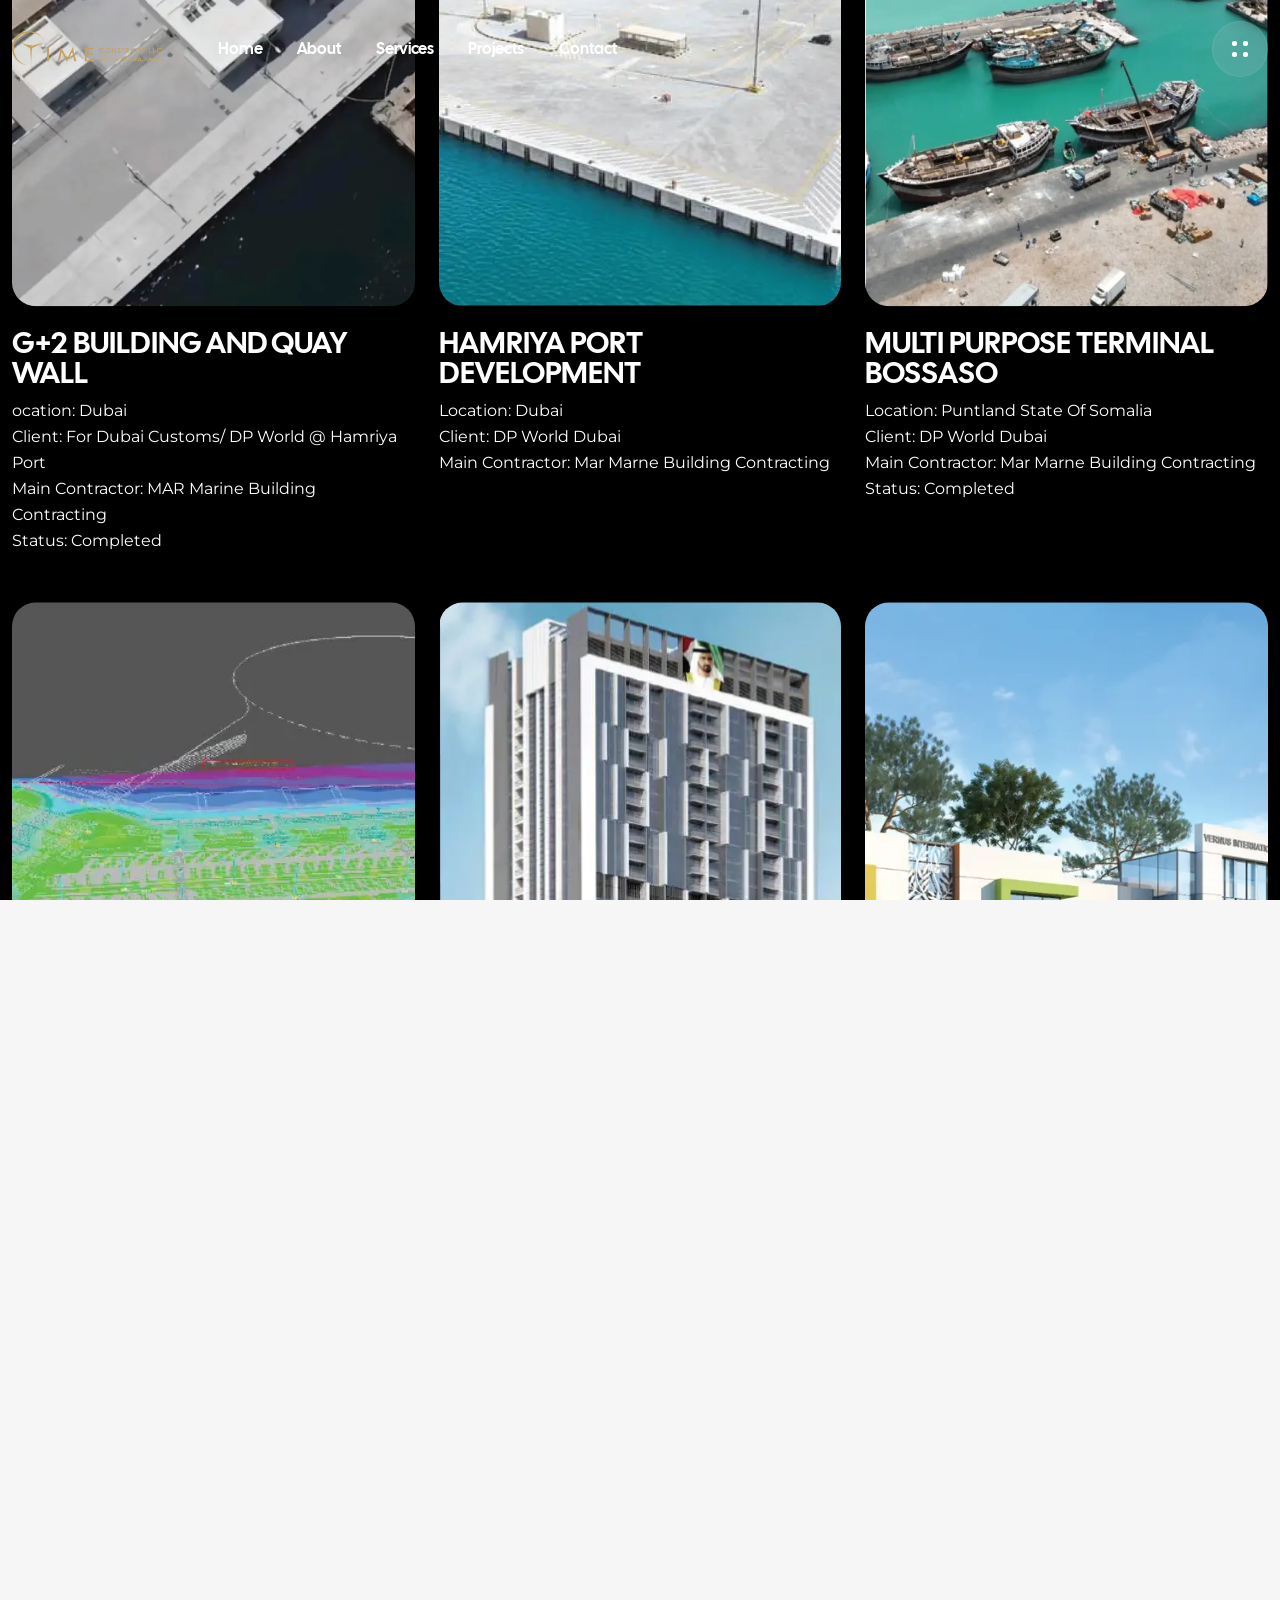
==== commit e6bd9b2c: "design update" ====
--- a/projects.html
+++ b/projects.html
@@ -9,7 +9,7 @@
         <meta name="description" content="">
 
         <!-- Site Title -->
-        <title>Antra - Architecture & Interior Design HTML Template</title>
+        <title>Time Construct LLC</title>
 
         <!-- Place favicon.ico in the root directory -->
         <link rel="shortcut icon" type="image/x-icon" href="assets/images/time.png">
@@ -24,42 +24,12 @@
         <link rel="stylesheet" href="assets/css/animation.css">
         <link rel="stylesheet" href="assets/css/swiper.min.css">
         <link rel="stylesheet" href="assets/css/main.css">
+        <link href="https://fonts.googleapis.com/css2?family=Montserrat:ital,wght@0,100..900;1,100..900&display=swap" rel="stylesheet">
     </head>
 
     <body>
 
-        <!-- preloader -->
-        <!-- <div class="preloader overflow-hidden">
-            <div class="site-name"><span>ANTRA</span></div>
-            <div class="preloader-gutters">
-                <div class="bar">
-                    <div class="inner-bar"></div>
-                </div>
-                <div class="bar">
-                    <div class="inner-bar"></div>
-                </div>
-                <div class="bar">
-                    <div class="inner-bar"></div>
-                </div>
-                <div class="bar">
-                    <div class="inner-bar"></div>
-                </div>
-                <div class="bar">
-                    <div class="inner-bar"></div>
-                </div>
-                <div class="bar">
-                    <div class="inner-bar"></div>
-                </div>
-                <div class="bar">
-                    <div class="inner-bar"></div>
-                </div>
-                <div class="bar">
-                    <div class="inner-bar"></div>
-                </div>
-            </div>
-        </div> -->
-        <!-- /.preloader -->
-
+       
             <!-- header-area-start -->
          <header class="header sticky-active">
             <div class="primary-header">
@@ -90,10 +60,10 @@
                                         </li> -->
                                      
                                         <li><a href="index.html">Home</a></li>
-                                        <li><a href="#about">About</a></li>
-                                        <li><a href="#services">Services</a></li>
+                                        <li><a href="index.html#about">About</a></li>
+                                        <li><a href="index.html#services">Services</a></li>
                                         <li><a href="projects.html">Projects</a></li>
-                                        <li><a href="#contact">Contact</a></li>
+                                        <li><a href="tel:+97167797711">Contact</a></li>
 
                                     </ul>
                                 </div>
@@ -599,7 +569,7 @@
                             <ul class="footer-list">
                                 <li><a href="index.html#about">About Us</a></li>
                                 <li><a href="index.html#services">Services</a></li>
-                                <li><a href="index.html#contact">Contact Us</a></li>
+                                <li><a href="tel:+97167797711">Contact Us</a></li>
                             </ul>
                         </div>
                     </div>
@@ -671,5 +641,4 @@
         <script src="assets/js/main.js"></script>
     </body>
 
-<!-- Mirrored from antra.ibthemespro.com/portfolio.html by HTTrack Website Copier/3.x [XR&CO'2014], Thu, 23 Apr 2026 16:59:31 GMT -->
 </html>
--- a/assets/css/nice-select.css
+++ b/assets/css/nice-select.css
@@ -0,0 +1 @@
+.nice-select,.nice-select .list{background-color:#fff;box-sizing:border-box}.nice-select .list,.nice-select:after{pointer-events:none;position:absolute}.nice-select,.nice-select .option{cursor:pointer;font-weight:400;outline:0}.nice-select,.no-csspointerevents .nice-select.open .list{display:block}.nice-select{-webkit-tap-highlight-color:transparent;border-radius:5px;border:1px solid #e8e8e8;clear:both;float:left;font-family:inherit;font-size:14px;height:42px;line-height:40px;padding-left:18px;padding-right:30px;position:relative;text-align:left!important;-webkit-transition:.2s ease-in-out;transition:.2s ease-in-out;-webkit-user-select:none;-moz-user-select:none;-ms-user-select:none;user-select:none;white-space:nowrap;width:auto}.nice-select:hover{border-color:#dbdbdb}.nice-select.open,.nice-select:active,.nice-select:focus{border-color:#999}.nice-select:after{border-bottom:2px solid #999;border-right:2px solid #999;content:'';display:block;height:5px;margin-top:-4px;right:12px;top:50%;-webkit-transform-origin:66% 66%;-ms-transform-origin:66% 66%;transform-origin:66% 66%;-webkit-transform:rotate(45deg);-ms-transform:rotate(45deg);transform:rotate(45deg);-webkit-transition:.15s ease-in-out;transition:.15s ease-in-out;width:5px}.nice-select.open:after{-webkit-transform:rotate(-135deg);-ms-transform:rotate(-135deg);transform:rotate(-135deg)}.nice-select.open .list{opacity:1;pointer-events:auto;-webkit-transform:scale(1) translateY(0);-ms-transform:scale(1) translateY(0);transform:scale(1) translateY(0)}.nice-select.disabled{border-color:#ededed;color:#999;pointer-events:none}.nice-select.disabled:after{border-color:#ccc}.nice-select.wide{width:100%}.nice-select.wide .list{left:0!important;right:0!important}.nice-select.right{float:right}.nice-select.right .list{left:auto;right:0}.nice-select.small{font-size:12px;height:36px;line-height:34px}.nice-select.small:after{height:4px;width:4px}.nice-select.small .option{line-height:34px;min-height:34px}.nice-select .list{border-radius:5px;box-shadow:0 0 0 1px rgba(68,68,68,.11);margin-top:4px;opacity:0;overflow:hidden;padding:0;top:100%;left:0;-webkit-transform-origin:50% 0;-ms-transform-origin:50% 0;transform-origin:50% 0;-webkit-transform:scale(.75) translateY(-21px);-ms-transform:scale(.75) translateY(-21px);transform:scale(.75) translateY(-21px);-webkit-transition:.2s cubic-bezier(.5, 0, 0, 1.25),opacity .15s ease-out;transition:.2s cubic-bezier(.5, 0, 0, 1.25),opacity .15s ease-out;z-index:9}.nice-select .option{line-height:40px;list-style:none;min-height:40px;padding-left:18px;padding-right:29px;text-align:left;-webkit-transition:.2s;transition:.2s}.nice-select .option.selected{font-weight:700}.nice-select .option.disabled{background-color:transparent;color:#999;cursor:default}.no-csspointerevents .nice-select .list{display:none}
--- a/assets/css/carouselTicker.css
+++ b/assets/css/carouselTicker.css
@@ -0,0 +1 @@
+.carouselTicker__item,.carouselTicker_vertical .carouselTicker__item{border:4px solid red;width:100px;height:60px;line-height:60px;text-align:center}.carouselTicker__list{margin:10px 0;padding:0;list-style-type:none;overflow:hidden}.carouselTicker__item{margin:0 0 0 5px;float:left}.carouselTicker__loader{position:absolute;left:0;right:0;top:0;bottom:0;background:url("../images/loader.html") center center no-repeat #fff}.carouselTicker_vertical .carouselTicker__list{margin:0}.carouselTicker_vertical .carouselTicker__item{margin:0 0 5px}#carouselTicker .carouselTicker__item,#carouselTicker-buttons-controls-example .carouselTicker__item,#carouselTicker-destructor-example .carouselTicker__item{width:auto;height:auto;line-height:normal}.carouselTicker__item img{vertical-align:top}
--- a/assets/css/animation.css
+++ b/assets/css/animation.css
@@ -0,0 +1 @@
+.antra-animation,.antra-animation span{animation-duration:.3s;animation-fill-mode:both}.antra-animation span{display:inline-block}.antra-fadeIn{animation-name:asFadeIn}@keyframes asFadeIn{from{opacity:0}to{opacity:1}}.antra-fadeInLeft{animation-name:asFadeInLeft}@keyframes asFadeInLeft{from{opacity:0;transform:translateX(-50px)}to{opacity:1}}.antra-fadeInRight{animation-name:asFadeInRight}@keyframes asFadeInRight{from{opacity:0;transform:translateX(50px)}to{opacity:1}}.antra-fadeInDown{animation-name:asFadeInTop}@keyframes asFadeInTop{from{opacity:0;transform:translateY(-50px)}to{opacity:1}}.antra-fadeInUp{animation-name:asFadeInBottom}@keyframes asFadeInBottom{from{opacity:0;transform:translateY(50px)}to{opacity:1}}.antra-moveFromLeft{animation-name:asMoveFromLeft}@keyframes asMoveFromLeft{from{visibility:hidden;transform:translateX(-50px)}to{visibility:visible}}.antra-moveFromRight{animation-name:asMoveFromRight}@keyframes asMoveFromRight{from{visibility:hidden;transform:translateX(50px)}to{visibility:visible}}.antra-moveFromTop{animation-name:asMoveFromTop}@keyframes asMoveFromTop{from{visibility:hidden;transform:translateY(-50px)}to{visibility:visible}}.antra-moveFromBottom{animation-name:asMoveFromBottom}@keyframes asMoveFromBottom{from{visibility:hidden;transform:translateY(50px)}to{visibility:visible}}.antra-blurIn{animation-name:asBlurIn}@keyframes asBlurIn{from{filter:blur(20px);opacity:0}}.antra-blurInLeft{animation-name:asBlurInLeft}@keyframes asBlurInLeft{from{transform:translateX(50px);filter:blur(20px);opacity:0}}.antra-blurInRight{animation-name:asBlurInRight}@keyframes asBlurInRight{from{transform:translateX(-50px);filter:blur(20px);opacity:0}}.antra-blurInTop{animation-name:asBlurInTop}@keyframes asBlurInTop{from{transform:translateY(50px);filter:blur(20px);opacity:0}}.antra-blurInBottom{animation-name:asBlurInBottom}@keyframes asBlurInBottom{from{transform:translateY(-50px);filter:blur(20px);opacity:0}}.antra-zoomIn{animation-name:asZoomIn}@keyframes asZoomIn{from{transform:scale(5);opacity:0}}.antra-zoomInLeft{animation-name:asZoomInLeft}@keyframes asZoomInLeft{from{transform:scale(5) translateX(-50%);opacity:0}}.antra-zoomInRight{animation-name:asZoomInRight}@keyframes asZoomInRight{from{transform:scale(5) translateX(50%);opacity:0}}.antra-zoomInTop{animation-name:asZoomInTop}@keyframes asZoomInTop{from{transform:scale(10) translateY(-50%);opacity:0}}.antra-zoomInBottom{animation-name:asZoomInBottom}@keyframes asZoomInBottom{from{transform:scale(10) translateY(50%);opacity:0}}.antra-flipInTop{animation-name:asFlipInTop}@keyframes asFlipInTop{from{transform:perspective(600px);opacity:0}30%{transform:perspective(600px) rotateX(180deg);transform-origin:0 0;animation-timing-function:ease-out}to{transform:perspective(600px)}}.antra-flipInBottom{animation-name:asFlipInBottom}@keyframes asFlipInBottom{from{transform:perspective(600px);opacity:0}30%{transform:perspective(600px) rotateX(180deg);transform-origin:bottom;animation-timing-function:ease-out}to{transform:perspective(600px)}}.antra-rollFromLeft{animation-name:asRollFromLeft}@keyframes asRollFromLeft{from{transform:translateX(-60px) perspective(600px) rotateY(180deg);opacity:0}}.antra-rollFromRight{animation-name:asRollFromRight}@keyframes asRollFromRight{from{transform:translateX(60px) perspective(600px) rotateY(-180deg);opacity:0}}.antra-rollFromTop{animation-name:asRollFromTop}@keyframes asRollFromTop{from{transform:translateY(-60px) perspective(600px) rotateX(180deg);opacity:0}}.antra-rollFromBottom{animation-name:asRollFromBottom}@keyframes asRollFromBottom{from{transform:translateY(60px) perspective(600px) rotateX(-180deg);opacity:0}}.antra-rotateSkateInRight{animation-name:asRotateSkateInRight}@keyframes asRotateSkateInRight{from{transform:scaleX(.2) translateX(100px);opacity:0}}.antra-rotateSkateInLeft{animation-name:asRotateSkateInLeft}@keyframes asRotateSkateInLeft{from{transform:scaleX(.2) translateX(-100px);opacity:0}}.antra-rotateSkateInTop{animation-name:asRotateSkateInTop}@keyframes asRotateSkateInTop{from{transform:scaleY(.2) translateY(-100px);opacity:0}}.antra-rotateSkateInBottom{animation-name:asRotateSkateInBottom}@keyframes asRotateSkateInBottom{from{transform:scaleY(.2) translateY(100px);opacity:0}}.antra-popUp{animation-name:asPopUp}@keyframes asPopUp{0%{visibility:hidden}50%{transform:scale(1.1);visibility:visible}}.antra-popUpLeft{animation-name:asPopUpLeft}@keyframes asPopUpLeft{0%{visibility:hidden}50%{visibility:visible;transform:translateX(-20px) scale(1.1);animation-timing-function:ease-in}}.antra-popUpRight{animation-name:asPopUpRight}@keyframes asPopUpRight{0%{visibility:hidden}50%{visibility:visible;transform:translateX(20px) scale(1.1);animation-timing-function:ease-in}}.swiper-slide-active .kenburns-top{-webkit-animation-name:kenburns-top;animation-name:kenburns-top}@-webkit-keyframes kenburns-top{0%{-webkit-transform:scale(1) translateY(0);transform:scale(1) translateY(0);-webkit-transform-origin:50% 16%;transform-origin:50% 16%}100%{-webkit-transform:scale(1.08) translateY(-15px);transform:scale(1.08) translateY(-15px);-webkit-transform-origin:top;transform-origin:top}}@keyframes kenburns-top{0%{-webkit-transform:scale(1) translateY(0);transform:scale(1) translateY(0);-webkit-transform-origin:50% 16%;transform-origin:50% 16%}100%{-webkit-transform:scale(1.08) translateY(-15px);transform:scale(1.08) translateY(-15px);-webkit-transform-origin:top;transform-origin:top}}
--- a/assets/css/main.css
+++ b/assets/css/main.css
@@ -32,18 +32,28 @@
   --tl-color-grey-2: #9F9FA4;
   --tl-color-border-1: #E3E3E8
 }
-
 * {
   margin: 0;
   padding: 0;
   box-sizing: border-box
 }
-
+p{
+  font-family: "Montserrat", sans-serif!important;
+}
+.project-item .project-content{
+  font-family: "Montserrat", sans-serif!important;
+}
 html {
   overflow-x: hidden;
   max-width: 100%
 }
-
+.get-in-bg{
+      background-color: var(--tl-color-theme-primary);
+    color: var(--tl-color-common-white);
+    padding: 9px 30px;
+    border: none;
+    border-radius: 150px;
+}
 body {
   background-color: #f6f6f6;
   font-family: var(--tl-ff-body);
@@ -384,7 +394,7 @@
 
 .section-heading .sub-heading {
   font-family: var(--tl-ff-heading);
-  color: var(--tl-color-heading-primary);
+  color: #fff;
   font-size: 12px;
   font-weight: 400;
   padding: 7px 19px 7px 28px;
@@ -423,14 +433,15 @@
 }
 
 .section-heading .section-title {
-  /* font-size: 80px; */
+  font-size: 80px;
   line-height: 1.1;
   font-weight: 400;
   display: inline-block;
   margin-bottom: 0;
   text-transform: capitalize;
   position: relative;
-  overflow: hidden
+  overflow: hidden;
+  color: #fff;
 }
 
 .section-heading .section-title span {
@@ -469,8 +480,8 @@
 }
 
 .section-heading .section-title.title-2 {
-  /* font-size: 60px; */
-  color:#fff;
+  font-size: 60px;
+  color: #fff;
 }
 
 @media(max-width: 1199px) {
@@ -2784,9 +2795,9 @@
   color: var(--tl-color-common-white)
 }
 
-.tl-primary-btn.white-btn:hover {
+/* .tl-primary-btn.white-btn:hover {
   border: 1px solid var(--tl-color-theme-primary)
-}
+} */
 
 .header {
   background-color: rgba(0, 0, 0, 0);
@@ -2826,7 +2837,7 @@
 }
 
 .header .primary-header-inner .header-logo img {
-  max-width: 170px
+  max-width: 230px
 }
 
 .header .primary-header-inner .header-logo .logo-light {
@@ -3316,9 +3327,9 @@
 }
 
 .header .primary-header.fixed {
-  background-color: var(--tl-color-heading-primary);
+  background-color: #000;
   top: 0;
-  transition: all .3s ease-in-out
+  transition: all .3s ease-in-out;
 }
 
 @media only screen and (max-width: 992px) {
@@ -4134,7 +4145,7 @@
 }
 
 .service-section .section-heading .section-title {
-  /* font-size: 78px; */
+  font-size: 78px;
   color: #fff;
 }
 
@@ -4160,12 +4171,13 @@
   background-color: var(--tl-color-common-white);
   box-shadow: 0px 3px 18px rgba(0, 0, 0, .03);
   border-radius: 24px;
-  padding: 10px
+  padding: 40px
 }
 
 @media(max-width: 1600px) {
   .service-item {
-    padding: 10px 10px
+    padding: 40px 25px;
+    min-height: 413px;
   }
 }
 
@@ -4177,7 +4189,7 @@
   row-gap: 20px;
   padding-bottom: 80px;
   margin-bottom: 25px;
-  border-bottom: 1px solid var(--tl-color-border-1)
+  border-bottom: 1px solid #8b4e027d;
 }
 
 @media(max-width: 1399px) {
@@ -4194,7 +4206,8 @@
 }
 
 .service-item p {
-  margin-bottom: 0
+  margin-bottom: 0;
+  color: #000;
 }
 
 .about-section {
@@ -4413,7 +4426,9 @@
 }
 
 .slider-content-wrap .section-heading {
-  margin-bottom: 40px
+  margin-bottom: 40px;
+  min-height: 240px;
+  
 }
 
 @media only screen and (max-width: 992px) {
@@ -4425,11 +4440,18 @@
 .slider-content-wrap .section-heading .sub-heading {
   border: 1px solid rgba(255, 255, 255, .5)
 }
-
+.service-item .service-top .icon img{
+    filter: sepia(45%) saturate(450%) hue-rotate(5deg) brightness(62%);
+}
+.service-item{
+  background: #CAA05C !important;  
+}
 .slider-content-wrap .section-heading .section-title {
+
   font-size: 120px;
   max-width: 100%;
-  white-space: normal
+  white-space: normal;
+    font-size: 80px;
 }
 
 @media(max-width: 1199px) {
@@ -4449,7 +4471,8 @@
 }
 
 .slider-content-wrap .bottom-content {
-  padding-left: 185px
+  padding-left: 185px;
+      min-height: 200px;
 }
 
 @media(max-width: 1199px) {
@@ -4645,13 +4668,15 @@
   display: block;
   width: 44px;
   line-height: 1;
-  margin-bottom: -4px
+  margin-bottom: -4px;
+  color: #fff;
 }
 
 .feature-item .title {
   font-size: 36px;
   font-weight: 400;
-  margin-bottom: 0
+  margin-bottom: 0;
+  color: #fff;
 }
 
 @media(max-width: 1199px) {
@@ -4712,7 +4737,8 @@
   padding-bottom: 425px;
   position: relative;
   z-index: 1;
-  overflow-x: clip
+  overflow-x: clip;
+  background: #000;
 }
 
 @media only screen and (max-width: 767px) {
@@ -4845,7 +4871,7 @@
 }
 
 .process-item {
-  background-color: var(--tl-color-common-white);
+  background-color: #CAA05C;
   border-radius: 18px;
   overflow: hidden;
   position: relative
@@ -4871,7 +4897,7 @@
 
 .process-item .process-thumb {
   height: 160px;
-  border: 10px solid var(--tl-color-common-white)
+  border: 10px solid #CAA05C;
 }
 
 @media(max-width: 1199px) {
@@ -4904,7 +4930,7 @@
 }
 
 .process-item .process-content .title span {
-  color: var(--tl-color-theme-primary)
+  color: #fff;
 }
 
 .process-item .process-content p {
@@ -4943,7 +4969,8 @@
   position: relative;
   z-index: 1;
   padding-bottom: 430px;
-  overflow-x: clip
+  overflow-x: clip;
+  background: #000;
 }
 
 @media only screen and (max-width: 992px) {
@@ -5107,14 +5134,17 @@
 }
 
 .project-item .project-content {
-  margin-top: 22px
+  margin-top: 22px;
+  color: #fff;
 }
 
 .project-item .project-content .title {
   font-size: 30px;
   font-weight: 400;
   line-height: 1;
-  margin-bottom: 10px
+  margin-bottom: 10px;
+  color: #fff;
+  text-transform: uppercase;
 }
 
 .project-item:hover .project-img img {
@@ -5137,11 +5167,17 @@
   .project-house-img {
     bottom: 0px
   }
+  .project-item .project-content .title {
+    color: #CAA05C;
+  }
 }
 
 @media only screen and (max-width: 767px) {
   .project-house-img {
     bottom: -30px
+  }
+  .project-item .project-content .title {
+    color: #CAA05C;
   }
 }
 
@@ -5163,7 +5199,7 @@
 }
 
 .sponsor-text-wrap:before {
-  background-color: rgba(0, 0, 0, .1);
+  background-color: rgba(255, 255, 255, 0.1);
   content: "";
   width: 100%;
   height: 1px;
@@ -5175,13 +5211,14 @@
 }
 
 .sponsor-text-wrap .sponsor-text {
-  background-color: #eee;
+  background-color: #000;
   padding: 0 20px;
   font-size: 20px;
   font-weight: 400;
   margin-bottom: 0;
   position: relative;
-  z-index: 5
+  z-index: 5;
+  color: #fff;
 }
 
 .sponsor-text-wrap .sponsor-text span {
@@ -5232,7 +5269,14 @@
   position: relative;
   position: relative
 }
-
+@media (min-width: 1200px) {
+  .service-item{
+    margin-top: 25px;
+  }
+  .service-item{
+    min-height: 342px;
+  }
+}
 @media(max-width: 1199px) {
   .video-content {
     text-align: center
@@ -5536,7 +5580,8 @@
 
 .newsletter-section {
   position: relative;
-  z-index: 1
+  z-index: 1;
+  background: #000;
 }
 
 .newsletter-section .bg-shape {
@@ -5579,23 +5624,28 @@
   border-bottom: 1px solid #59585d;
   border-radius: 0;
   padding: 0;
-  padding-bottom: 10px
+  padding-bottom: 10px;
+  color: #fff;
 }
 
 .newsletter-wrap .newsletter-form .form-control::-webkit-input-placeholder {
-  font-size: 16px
+  font-size: 16px;
+  color: #fff;
 }
 
 .newsletter-wrap .newsletter-form .form-control:-moz-placeholder {
-  font-size: 16px
+  font-size: 16px;
+  color: #fff;
 }
 
 .newsletter-wrap .newsletter-form .form-control::-moz-placeholder {
-  font-size: 16px
+  font-size: 16px;
+  color: #fff;
 }
 
 .newsletter-wrap .newsletter-form .form-control:-ms-input-placeholder {
-  font-size: 16px
+  font-size: 16px;
+  color: #fff;
 }
 
 .newsletter-wrap .newsletter-form button {
@@ -5633,7 +5683,8 @@
   padding-top: 250px;
   padding-bottom: 130px;
   position: relative;
-  z-index: 1
+  z-index: 1;
+  background: #000;
 }
 
 @media only screen and (max-width: 767px) {
@@ -5789,7 +5840,9 @@
 
 .sponsor-1 {
   position: relative;
-  z-index: 2
+  z-index: 2;
+  color: #fff;
+  background: #000;
 }
 
 .antra-panoroma-area {
@@ -7247,7 +7300,7 @@
   box-shadow: none;
   outline: none;
   border: none;
-  border-bottom: 1px solid #59585d;
+  border-bottom: 1px solid #fff;
   border-radius: 0;
   padding: 0;
   padding-bottom: 10px
@@ -10643,17 +10696,14 @@
 }
 
 .hero-section-6 .bg-img:before {
-    content: "";
-    width: 100%;
-    height: 100%;
-    position: absolute;
-    top: 0;
-    left: 0;
-    background: linear-gradient(
-        to right,
-        rgba(0, 0, 0, 0.80),
-        rgba(0, 0, 0, 0.2)
-    );
+  background-color: var(--tl-color-common-black);
+  content: "";
+  width: 100%;
+  height: 100%;
+  position: absolute;
+  top: 0;
+  left: 0;
+  opacity: .64
 }
 
 .hero-section-6 .hero-text {
@@ -10734,19 +10784,7 @@
 }
 
 .hero-wrap-6 .hero-content-6 .hero-btn {
-    margin-top: 130px;
-    height: 120px;
-    width: 120px;
-    font-size: 18px;
-    font-weight: 400;
-    line-height: 1.2;
-    height: 120px;
-    width: 120px;
-    display: flex;
-    align-items: center;
-    justify-content: center;
-    border-radius: 50%;
-    text-align: center;
+  margin-top: 130px
 }
 
 @media only screen and (max-width: 767px) {
@@ -10755,7 +10793,7 @@
   }
 }
 
-/* .hero-wrap-6 .hero-content-6 .hero-btn a {
+.hero-wrap-6 .hero-content-6 .hero-btn a {
   background-color: rgba(255, 255, 255, .24);
   font-family: var(--tl-ff-heading);
   opacity: .95;
@@ -10773,16 +10811,15 @@
   justify-content: center;
   border-radius: 50%;
   text-align: center
-} */
-
-/* .hero-wrap-6 .hero-content-6 .hero-btn a:hover {
+}
+
+.hero-wrap-6 .hero-content-6 .hero-btn a:hover {
   background-color: var(--tl-color-theme-primary)
-} */
+}
 
 .about-section-6 {
   position: relative;
-  z-index: 1;
-  background: #161616;
+  z-index: 1
 }
 
 .about-section-6 .shapes .shape-1 {
@@ -11117,10 +11154,10 @@
   border-radius: 24px
 }
 
-/* .process-item-wrap-6 {
+.process-item-wrap-6 {
   display: grid;
   grid-template-columns: repeat(2, 1fr)
-} */
+}
 
 @media only screen and (max-width: 767px) {
   .process-item-wrap-6 {
@@ -11153,51 +11190,27 @@
 }
 
 .process-item-wrap-6 .process-item-6 .title {
-  /* font-size: 24px; */
+  font-size: 24px;
   font-weight: 400;
   margin-bottom: 20px;
-  line-height: 1;
-  text-align: center;
-  color: #fff;
-
-}
-/* .process-item-wrap-6 .process-item-6{
-  color: #fff;
-}
-.process-item-wrap-6 .process-item-6.item-1:hover {
-  color: #000;
-}
-.process-item-wrap-6 .process-item-6.item-1:hover {
-  color: #000;
-} */
+  line-height: 1
+}
 
 .process-item-wrap-6 .process-item-6 .title span {
   color: var(--tl-color-theme-primary)
 }
 
 .process-item-wrap-6 .process-item-6 p {
-  /* font-size: 16px; */
+  font-size: 16px;
   font-weight: 400;
   margin-bottom: 0;
-  /* max-width: 250px; */
-  width: 100%;
-  text-align: center;
-  color: #fff;
-
-}
-.process-item-wrap-6 .process-item-6 .about-list{
-        max-width: 500px;
-    display: grid;
-    /* grid-template-columns: repeat(2, 1fr); */
-    gap: 5px;
-    list-style: none;
-    margin-bottom: 30px;
-    /* text-align: center; */
-    color: #fff;
-}
-/* .process-item-wrap-6 .process-item-6:hover {
+  max-width: 250px;
+  width: 100%
+}
+
+.process-item-wrap-6 .process-item-6:hover {
   background-color: var(--tl-color-common-white)
-} */
+}
 
 .service-section-5 {
   position: relative;
@@ -11290,8 +11303,7 @@
 
 .content-section {
   position: relative;
-  z-index: 1;
-  background: #000;
+  z-index: 1
 }
 
 .content-section .shape-1 {
@@ -11318,14 +11330,14 @@
 
 .content-info .content-list li {
   font-family: var(--tl-ff-heading);
-  color: #fff;
+  color: var(--tl-color-heading-primary);
   display: flex;
   align-items: center;
   column-gap: 10px;
-  font-size: 16px;
+  font-size: 18px;
   font-weight: 400;
   padding-bottom: 20px;
-  /* border-bottom: 1px solid rgba(159, 159, 164, .24) */
+  border-bottom: 1px solid rgba(159, 159, 164, .24)
 }
 
 .content-info .content-list li i {
@@ -11334,16 +11346,15 @@
 
 .content-info .content-list li:first-child {
   padding-top: 20px;
-  /* border-top: 1px solid rgba(159, 159, 164, .24) */
-}
-
-/* .content-info .content-list li:not(:last-of-type) {
+  border-top: 1px solid rgba(159, 159, 164, .24)
+}
+
+.content-info .content-list li:not(:last-of-type) {
   margin-bottom: 20px
-} */
+}
 
 .content-info p {
-  margin-bottom: 50px;
-  color: #fff;
+  margin-bottom: 50px
 }
 
 .content-img-wrap {
@@ -16587,7 +16598,7 @@
 }
 
 .side-menu-content .side-menu-about .title {
-  font-size: 30px;
+  font-size: 19px;
   font-weight: 400;
   color: var(--tl-color-common-white)
 }
@@ -17711,7 +17722,7 @@
 }
 
 .footer-widget .widget-header .footer-logo {
-  max-width: 170px
+  max-width: 230px
 }
 
 .footer-widget .widget-header .widget-title {
@@ -17920,6 +17931,9 @@
   .footer-text span {
     font-size: 80px
   }
+  .page-header .page-header-content .title{
+    font-size: 56px;
+  }
 }
 
 .copyright-area {
@@ -18025,4 +18039,46 @@
 
 .copyright-content .copyright-list a:hover {
   color: var(--tl-color-theme-primary)
+}
+
+
+/* Custom fullscreen image viewer */
+.image-fullscreen-overlay {
+    position: fixed;
+    top: 0;
+    left: 0;
+    width: 100%;
+    height: 100%;
+    background: rgba(0, 0, 0, 0.95);
+    z-index: 9999;
+    display: none;
+    align-items: center;
+    justify-content: center;
+    cursor: pointer;
+}
+
+.image-fullscreen-overlay.active {
+    display: flex;
+}
+
+.image-fullscreen-overlay img {
+    max-width: 90%;
+    max-height: 90%;
+    object-fit: contain;
+}
+
+.image-fullscreen-overlay .close-btn {
+    position: absolute;
+    top: 20px;
+    right: 30px;
+    color: white;
+    font-size: 40px;
+    cursor: pointer;
+    background: none;
+    border: none;
+    z-index: 10000;
+}
+
+.image-fullscreen-overlay .close-btn:hover {
+    color: #CAA05C;
 }
